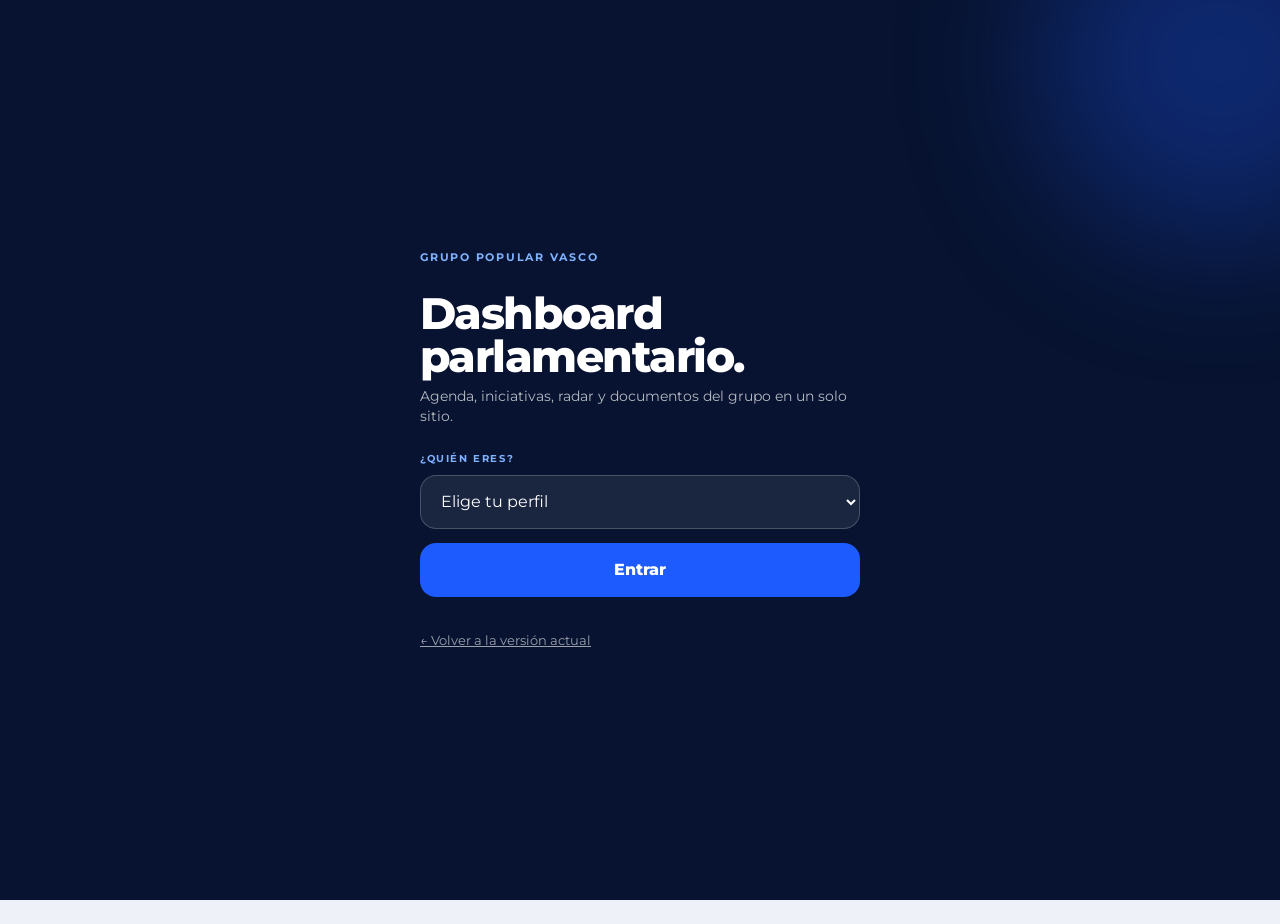
==== nueva/index.html @ f3213248 "Versión de prueba con el diseño de NNGG en /nueva/ - Mismo sistema visual que NNGG Euskadi: azul noc" ====
﻿<!doctype html>
<html lang="es">
<head>
<meta charset="utf-8"><meta name="viewport" content="width=device-width,initial-scale=1,viewport-fit=cover"><meta name="theme-color" content="#071330"><meta name="apple-mobile-web-app-title" content="GPV"><meta name="application-name" content="GPV"><link rel="manifest" href="../manifest.webmanifest?v=1"><meta name="mobile-web-app-capable" content="yes"><meta name="apple-mobile-web-app-capable" content="yes"><meta name="apple-mobile-web-app-status-bar-style" content="default"><title>GPV</title><link rel="apple-touch-icon" href="../gpv-icon.png?v=7"><link rel="apple-touch-icon" sizes="180x180" href="../gpv-icon.png?v=7"><link rel="icon" type="image/png" sizes="180x180" href="../gpv-icon.png?v=7">
<link rel="preconnect" href="https://fonts.googleapis.com"><link rel="preconnect" href="https://fonts.gstatic.com" crossorigin><link href="https://fonts.googleapis.com/css2?family=Montserrat:wght@400;500;600;700;800;900&display=swap" rel="stylesheet">
<style>
/* ==== GPV · sistema visual (inspirado en NNGG Euskadi) ====
 * Zonas de identidad en azul noche + blanco + azul eléctrico;
 * zonas de información en gris azulado claro con tarjetas blancas. */
:root{
 --night:#071330;--night-2:#0e2049;--night-3:#1a2f63;--brand:#1e4b8f;
 --electric:#1e5bff;--electric-600:#1447d6;--electric-50:#ebf1ff;--sky:#7fb2ff;
 --mist:#eef2f8;--line:#dbe3ef;--line-strong:#c3cfe1;--slate:#586a8a;--ink:#0b1a3a;
 --success:#0f7a55;--success-50:#e7f6ef;--warning:#a35a00;--warning-50:#fff4e2;--danger:#c22a3a;--danger-50:#fdecee;
 --radius-card:22px;--radius-btn:14px;--ease:cubic-bezier(.22,1,.36,1);
}
*{box-sizing:border-box}
html{-webkit-tap-highlight-color:transparent;text-size-adjust:100%}
body{margin:0;background:var(--mist);color:var(--ink);font-family:'Montserrat',ui-sans-serif,system-ui,-apple-system,'Segoe UI',sans-serif;font-size:14px;line-height:1.45;-webkit-font-smoothing:antialiased}
a{color:var(--electric)}
button{font-family:inherit}
:focus-visible{outline:3px solid var(--electric);outline-offset:2px;border-radius:8px}
.app{min-height:100vh;padding-bottom:calc(84px + env(safe-area-inset-bottom))}
.ico{flex:0 0 auto;display:inline-block;vertical-align:middle}
.press{transition:transform .14s var(--ease),background-color .16s,border-color .16s,color .16s}
.press:active{transform:scale(.97)}
.eyebrow{font-size:11px;font-weight:700;letter-spacing:.16em;text-transform:uppercase}
.display{font-weight:800;letter-spacing:-.035em;line-height:.98}
.wrap{max-width:1040px;margin:0 auto;padding:0 16px}
@keyframes rise{from{opacity:0;transform:translateY(10px)}to{opacity:1;transform:none}}
@keyframes sheet{from{transform:translateY(100%)}to{transform:none}}
@keyframes fade{from{opacity:0}to{opacity:1}}
@media (prefers-reduced-motion:reduce){*,*:before,*:after{animation-duration:1ms!important;transition-duration:1ms!important}}

/* Cabecera */
.ni-top{position:sticky;top:0;z-index:40;background:var(--night);color:#fff;padding-top:env(safe-area-inset-top)}
.ni-top .wrap{display:flex;align-items:center;gap:12px;height:56px}
.ni-word{display:flex;align-items:baseline;gap:8px;color:#fff;text-decoration:none;background:none;border:0;padding:0;cursor:pointer}
.ni-word b{font-size:20px;font-weight:900;letter-spacing:-.04em}
.ni-word span{white-space:nowrap;font-size:10px;font-weight:700;letter-spacing:.16em;text-transform:uppercase;color:rgba(255,255,255,.55)}
.ni-beta{font-size:9px;font-weight:800;letter-spacing:.14em;text-transform:uppercase;color:var(--sky);background:rgba(127,178,255,.15);border-radius:999px;padding:3px 8px}
.ni-avatar{margin-left:auto;display:flex;align-items:center;gap:8px;border:0;background:none;color:#fff;cursor:pointer;padding:0}
.ni-avatar small{white-space:nowrap;font-size:10px;font-weight:700;letter-spacing:.14em;text-transform:uppercase;color:rgba(255,255,255,.6)}
.ni-avatar i{font-style:normal;display:flex;align-items:center;justify-content:center;width:36px;height:36px;border-radius:50%;background:var(--electric);font-size:12px;font-weight:800}

/* Barra inferior */
.ni-nav{position:fixed;left:0;right:0;bottom:0;z-index:40;background:rgba(7,19,48,.96);backdrop-filter:blur(10px);-webkit-backdrop-filter:blur(10px);border-top:1px solid rgba(255,255,255,.1);padding-bottom:env(safe-area-inset-bottom)}
.ni-nav ul{list-style:none;margin:0 auto;padding:0 4px;max-width:560px;display:grid;grid-template-columns:repeat(5,1fr)}
.ni-nav button{width:100%;display:flex;flex-direction:column;align-items:center;gap:4px;padding:10px 0 8px;border:0;background:none;cursor:pointer;color:rgba(255,255,255,.55)}
.ni-nav .ni-navpill{display:flex;align-items:center;justify-content:center;width:56px;height:32px;border-radius:999px;transition:background-color .2s}
.ni-nav small{font-size:10px;font-weight:600;letter-spacing:.02em}
.ni-nav .active{color:#fff}
.ni-nav .active .ni-navpill{background:var(--electric)}
.ni-nav .active small{font-weight:800}
.ni-nav .dot{position:absolute;margin:-14px 0 0 22px;min-width:16px;height:16px;padding:0 4px;border-radius:999px;background:#ff5a6e;color:#fff;font-size:9px;font-weight:800;display:flex;align-items:center;justify-content:center}

/* Bandas de identidad */
.ni-hero{position:relative;overflow:hidden;background:var(--night);color:#fff}
.ni-hero:before{content:'';position:absolute;right:-110px;top:-110px;width:320px;height:320px;border-radius:50%;background:rgba(30,91,255,.28);filter:blur(60px);pointer-events:none}
.ni-hero .wrap{position:relative;padding-top:26px;padding-bottom:34px}
.ni-hero .eyebrow{color:var(--sky)}
.ni-hero h1{margin:14px 0 0;font-size:40px}
.ni-hero p.sub{margin:12px 0 0;max-width:560px;color:rgba(255,255,255,.72);font-size:15px}
.ni-next{display:flex;align-items:center;gap:14px;margin-top:24px;max-width:520px;padding:14px;border-radius:18px;border:1px solid rgba(255,255,255,.1);background:rgba(255,255,255,.06);color:#fff;text-align:left;width:100%;cursor:pointer}
.ni-next:hover{background:rgba(255,255,255,.1)}
.ni-next .tile{display:flex;align-items:center;justify-content:center;width:46px;height:46px;border-radius:14px;background:var(--electric);flex:0 0 auto}
.ni-next .txt{min-width:0;flex:1}
.ni-next .txt small{display:block;font-size:10px;font-weight:700;letter-spacing:.14em;text-transform:uppercase;color:var(--sky)}
.ni-next .txt b{display:block;margin-top:3px;font-size:15px;white-space:nowrap;overflow:hidden;text-overflow:ellipsis}
.ni-next .txt span{display:block;margin-top:2px;font-size:12px;color:rgba(255,255,255,.65);white-space:nowrap;overflow:hidden;text-overflow:ellipsis}
.ni-shortcuts{display:flex;gap:8px;overflow-x:auto;margin:26px -16px 0;padding:0 16px;scrollbar-width:none}
.ni-shortcuts::-webkit-scrollbar{display:none}
.ni-shortcuts button,.ni-shortcuts a{flex:0 0 auto;display:inline-flex;align-items:center;gap:7px;padding:10px 15px;border-radius:999px;border:1px solid rgba(255,255,255,.18);background:none;color:rgba(255,255,255,.88);font-size:13px;font-weight:600;text-decoration:none;cursor:pointer}
.ni-shortcuts .count{background:var(--electric);color:#fff;border-radius:999px;padding:1px 7px;font-size:11px;font-weight:800}
.ni-head{background:var(--night);color:#fff}
.ni-head .wrap{padding-top:22px;padding-bottom:28px}
.ni-head .eyebrow{color:var(--sky)}
.ni-head h1{margin:10px 0 0;font-size:36px}
.ni-head p{margin:10px 0 0;max-width:600px;color:rgba(255,255,255,.7);font-size:14px}

/* Secciones */
.ni-section{padding:28px 0 6px}
.ni-section.dark{background:var(--night);color:#fff;padding:32px 0 30px;margin-top:22px}
.ni-sechead{display:flex;align-items:flex-end;justify-content:space-between;gap:12px;margin-bottom:14px}
.ni-sechead .eyebrow{color:var(--electric)}
.ni-section.dark .ni-sechead .eyebrow{color:var(--sky)}
.ni-sechead h2{margin:6px 0 0;font-size:24px;font-weight:800;letter-spacing:-.025em;line-height:1.05}
.ni-link{display:inline-flex;align-items:center;gap:6px;border:0;background:none;padding:0;color:var(--electric);font-size:13px;font-weight:700;cursor:pointer;text-decoration:none;white-space:nowrap}
.ni-section.dark .ni-link{color:var(--sky)}
.ni-grid{display:grid;gap:12px}
@media (min-width:760px){.ni-grid.two{grid-template-columns:1fr 1fr}.ni-hero h1{font-size:56px}.ni-head h1{font-size:46px}}

/* Tarjetas */
.ni-card{background:#fff;border:1px solid var(--line);border-radius:var(--radius-card);padding:18px;animation:rise .42s var(--ease) both}
.ni-event{display:flex;gap:14px}
.ni-event.past{opacity:.7}
.ni-event-body{min-width:0;flex:1}
.ni-event h3,.ni-init h3{margin:8px 0 0;font-size:16px;font-weight:700;line-height:1.3;letter-spacing:-.01em;color:var(--night)}
.ni-event-detail{margin:5px 0 0;color:var(--slate);font-size:13px;line-height:1.4;display:-webkit-box;-webkit-line-clamp:3;-webkit-box-orient:vertical;overflow:hidden}
.ni-meta{display:flex;flex-wrap:wrap;gap:4px 14px;margin-top:8px;color:var(--slate);font-size:12.5px;font-weight:500}
.ni-meta span{display:inline-flex;align-items:center;gap:5px;min-width:0}
.ni-actions{display:flex;flex-wrap:wrap;gap:6px 14px;margin-top:10px;align-items:center}
.ni-actions a,.ni-actions .linkbtn,.ni-actions .cal-btn{display:inline-flex!important;align-items:center;gap:5px;padding:0!important;border:0;background:none;color:var(--electric);font-size:12.5px!important;font-weight:700;text-decoration:none;cursor:pointer}
.ni-date{flex:0 0 auto;width:56px;border-radius:16px;background:var(--night);color:#fff;display:flex;flex-direction:column;align-items:center;justify-content:center;padding:8px 0 9px;align-self:flex-start}
.ni-date.electric{background:var(--electric)}
.ni-date.danger{background:var(--danger)}
.ni-date-m{font-size:10px;font-weight:800;letter-spacing:.14em;text-transform:uppercase;color:var(--sky)}
.ni-date.electric .ni-date-m,.ni-date.danger .ni-date-m{color:rgba(255,255,255,.8)}
.ni-date-d{font-size:24px;font-weight:800;line-height:1.05;letter-spacing:-.03em}
.ni-date-w{font-size:10px;font-weight:600;color:rgba(255,255,255,.65);text-transform:capitalize}
.ni-tags{display:flex;flex-wrap:wrap;gap:6px}
.ni-tag{display:inline-flex;align-items:center;gap:5px;border-radius:999px;padding:4px 10px;font-size:10px;font-weight:700;letter-spacing:.12em;text-transform:uppercase;background:var(--mist);color:var(--slate)}
.ni-tag.electric,.ni-tag.agenda-tag-grupo{background:var(--electric-50);color:var(--electric)}
.ni-tag.success,.ni-tag.agenda-tag-mesa{background:var(--success-50);color:var(--success)}
.ni-tag.warning,.ni-tag.agenda-tag-comision{background:var(--warning-50);color:var(--warning)}
.ni-tag.danger,.ni-tag.agenda-tag-pleno{background:var(--danger-50);color:var(--danger)}
.ni-tag.night{background:var(--night);color:#fff}
.ni-empty{border:1px dashed var(--line-strong);border-radius:var(--radius-card);padding:26px 20px;text-align:center;color:var(--slate);background:rgba(255,255,255,.5)}
.ni-empty b{display:block;color:var(--night);font-size:15px;margin-bottom:4px}
.ni-daylabel{margin:22px 0 10px;font-size:11px;font-weight:700;letter-spacing:.16em;text-transform:uppercase;color:var(--slate)}
.ni-daylabel.today{color:var(--electric)}

/* Filtros */
.ni-filters{display:grid;gap:12px;margin:18px 0 6px}
.ni-chips{display:flex;gap:8px;overflow-x:auto;margin:0 -16px;padding:0 16px 2px;scrollbar-width:none}
.ni-chips::-webkit-scrollbar{display:none}
.ni-chip{flex:0 0 auto;border:1px solid var(--line-strong);background:#fff;color:var(--slate);border-radius:999px;padding:9px 15px;font-size:11px;font-weight:700;letter-spacing:.1em;text-transform:uppercase;cursor:pointer;white-space:nowrap}
.ni-chip:hover{border-color:rgba(7,19,48,.4);color:var(--night)}
.ni-chip.active{background:var(--night);border-color:var(--night);color:#fff}
.ni-chip .n{margin-left:6px;opacity:.6}
.ni-filter-label{font-size:10px;font-weight:700;letter-spacing:.16em;text-transform:uppercase;color:var(--slate);margin-bottom:-4px}
.ni-seg{display:inline-flex;align-self:flex-start;border:1px solid var(--line-strong);background:#fff;border-radius:999px;padding:4px}
.ni-seg button{display:inline-flex;align-items:center;gap:6px;border:0;background:none;border-radius:999px;padding:8px 14px;font-size:12px;font-weight:700;color:var(--slate);cursor:pointer}
.ni-seg button.active{background:var(--electric);color:#fff}
.ni-row{display:flex;flex-wrap:wrap;gap:10px;align-items:center}
.ni-select{appearance:none;-webkit-appearance:none;border:1px solid var(--line-strong);background:#fff url("data:image/svg+xml,%3Csvg xmlns='http://www.w3.org/2000/svg' width='12' height='12' viewBox='0 0 24 24' fill='none' stroke='%23586a8a' stroke-width='2.5'%3E%3Cpath d='m6 9 6 6 6-6'/%3E%3C/svg%3E") no-repeat right 14px center;border-radius:999px;padding:9px 36px 9px 15px;font:inherit;font-size:12.5px;font-weight:700;color:var(--night)}
.ni-search{position:relative}
.ni-search .ico{position:absolute;left:16px;top:50%;transform:translateY(-50%);color:var(--slate);pointer-events:none}
.ni-search input,.search-box input{-webkit-appearance:none;appearance:none;width:100%;height:54px;border:1px solid var(--line-strong);border-radius:18px;background:#fff;padding:0 16px 0 46px;font:inherit;font-size:15px;font-weight:500;color:var(--night)}
.ni-search input:focus,.search-box input:focus{outline:none;border-color:var(--electric);box-shadow:0 0 0 4px rgba(30,91,255,.15)}
.ni-count{font-size:12px;font-weight:600;color:var(--slate);margin:16px 0 10px}
.ni-count b{color:var(--night)}
.ni-btn{display:inline-flex;align-items:center;justify-content:center;gap:8px;border:0;border-radius:var(--radius-btn);background:var(--electric);color:#fff;padding:12px 18px;font-size:13px;font-weight:700;cursor:pointer;text-decoration:none}
.ni-btn:hover{background:var(--electric-600)}
.ni-btn.ghost{background:#fff;color:var(--night);border:1px solid var(--line-strong)}

/* Calendario mensual */
.ni-month{background:#fff;border:1px solid var(--line);border-radius:var(--radius-card);padding:14px}
.ni-month-head{display:flex;align-items:center;justify-content:space-between;margin-bottom:10px}
.ni-month-head b{font-size:16px;font-weight:800;text-transform:capitalize;color:var(--night)}
.ni-month-head button{width:38px;height:38px;border-radius:50%;border:1px solid var(--line-strong);background:#fff;color:var(--night);display:flex;align-items:center;justify-content:center;cursor:pointer}
.ni-mgrid{display:grid;grid-template-columns:repeat(7,1fr);gap:4px;text-align:center}
.ni-mgrid .wd{font-size:10px;font-weight:700;letter-spacing:.1em;color:var(--slate);padding:4px 0}
.ni-mgrid button{position:relative;aspect-ratio:1/1;border:0;border-radius:12px;background:none;font-size:13px;font-weight:600;color:var(--night);cursor:pointer}
.ni-mgrid button.out{color:#b6c1d3}
.ni-mgrid button.today{color:var(--electric);font-weight:800;box-shadow:inset 0 0 0 2px var(--electric-50)}
.ni-mgrid button.sel{background:var(--night);color:#fff}
.ni-mgrid button .dots{position:absolute;left:0;right:0;bottom:5px;display:flex;justify-content:center;gap:2px}
.ni-mgrid button .dots i{width:5px;height:5px;border-radius:50%;background:var(--electric)}
.ni-mgrid button.sel .dots i{background:var(--sky)}

/* Estadísticas */
.ni-stats{display:grid;grid-template-columns:repeat(3,1fr);gap:10px}
.ni-stat{border:1px solid var(--line);background:#fff;border-radius:18px;padding:14px 12px;text-align:left;cursor:pointer}
.ni-stat b{display:block;font-size:28px;font-weight:800;letter-spacing:-.03em;color:var(--night);line-height:1}
.ni-stat span{display:block;margin-top:6px;font-size:10px;font-weight:700;letter-spacing:.12em;text-transform:uppercase;color:var(--slate)}
.ni-stat.warn b{color:var(--warning)}.ni-stat.ok b{color:var(--success)}

/* Más */
.ni-hub{display:grid;gap:10px}
.ni-hubitem{display:flex;align-items:center;gap:14px;width:100%;text-align:left;border:1px solid var(--line);background:#fff;border-radius:18px;padding:15px 16px;color:var(--night);cursor:pointer;text-decoration:none;font:inherit}
.ni-hubitem .tile{display:flex;align-items:center;justify-content:center;width:44px;height:44px;border-radius:14px;background:var(--electric-50);color:var(--electric);flex:0 0 auto}
.ni-hubitem .txt{flex:1;min-width:0}
.ni-hubitem b{display:block;font-size:15px}
.ni-hubitem small{display:block;color:var(--slate);font-size:12.5px;margin-top:2px}
.ni-hubitem .ico.chev{color:var(--line-strong)}
.ni-hubitem.danger .tile{background:var(--danger-50);color:var(--danger)}

/* Páginas heredadas (Radar, Panel, Buzón, Tareas…): mismo lenguaje visual */
.ni-legacy{padding:18px 0 10px}
.pageintro{padding:4px 2px 14px}
.pageintro h2{margin:0;font-size:30px;font-weight:800;letter-spacing:-.03em;line-height:1.05;color:var(--night)}
.pageintro p{margin:8px 0 0;color:var(--slate)}
.card,.alert{background:#fff;border:1px solid var(--line);border-radius:var(--radius-card);margin:0 0 14px;overflow:hidden}
.cardtitle{display:flex;align-items:baseline;justify-content:space-between;gap:10px;padding:16px 18px 6px}
.cardtitle h3{margin:0;font-size:11px;font-weight:700;letter-spacing:.16em;color:var(--electric)}
.cardtitle span{font-size:12px;color:var(--slate);font-weight:600}
.alert{padding:14px 18px;border-color:#f4c6cc;background:var(--danger-50)}
.alert h3{margin:0 0 6px;font-size:11px;letter-spacing:.16em;color:var(--danger)}
.alert p{margin:4px 0}
.row{display:grid;grid-template-columns:70px 1fr;gap:12px;padding:12px 18px;border-top:1px solid var(--line)}
.row .date{font-weight:800;color:var(--night);white-space:pre-line;font-size:12px}
.row small{display:block;color:var(--slate)}
.empty{padding:16px 18px;color:var(--slate)}
.meta{color:var(--slate);font-size:12.5px}
.extlinks{padding:12px 18px;border-top:1px solid var(--line);display:flex;flex-wrap:wrap;gap:12px}
.extlinks a,.linkbtn{border:0;background:none;color:var(--electric);font:inherit;font-weight:700;font-size:13px;cursor:pointer;text-decoration:none;padding:0}
.pills{display:flex;gap:8px;overflow-x:auto;padding:8px 18px 12px;scrollbar-width:none}
.pills::-webkit-scrollbar{display:none}
.pill{flex:0 0 auto;border:1px solid var(--line-strong);background:#fff;color:var(--slate);border-radius:999px;padding:8px 13px;font-size:10.5px;font-weight:700;letter-spacing:.1em;text-transform:uppercase;cursor:pointer;white-space:nowrap}
.pill.active{background:var(--night);border-color:var(--night);color:#fff}
.radarbody{padding:16px 18px;border-top:1px solid var(--line)}
.radarbody:first-of-type{border-top:0}
.radardate{display:inline-block;font-size:10px;font-weight:700;letter-spacing:.14em;text-transform:uppercase;color:var(--electric)}
.radarbody h4{margin:6px 0;font-size:15px;line-height:1.3;color:var(--night)}
.radarbody p{margin:6px 0;color:var(--slate);font-size:13px;line-height:1.45}
.radar-actions{display:flex;flex-wrap:wrap;gap:8px;margin-top:10px}
.radar-actions button{border:1px solid var(--line-strong);background:#fff;color:var(--night);border-radius:999px;padding:8px 13px;font-size:12px;font-weight:700;cursor:pointer}
.radar-actions .quick-add-task{background:var(--electric);border-color:var(--electric);color:#fff}
.radar-actions .quick-add-task.added,.radar-actions button:disabled{background:var(--mist);border-color:var(--line);color:var(--slate)}
.radar-area-tags{display:flex;flex-wrap:wrap;gap:6px;margin-top:6px}
.area-badge{display:inline-flex;border-radius:999px;padding:3px 9px;font-size:10px;font-weight:700;background:var(--electric-50);color:var(--electric)}
.initiative{padding:16px 18px;border-top:1px solid var(--line)}
.initiative-top{display:flex;justify-content:space-between;gap:12px;align-items:flex-start}
.initiative h4{margin:0;font-size:15px;line-height:1.35;color:var(--night)}
.initiative-meta{display:flex;flex-wrap:wrap;gap:4px 14px;margin-top:8px;color:var(--slate);font-size:12.5px}
.initiative-note{margin-top:8px;padding:10px 12px;border-radius:12px;background:var(--electric-50);color:var(--night);font-size:13px}
.initiative-link{display:inline-block;margin-top:8px;color:var(--electric);font-weight:700;font-size:13px;text-decoration:none}
.status,.answered{flex:0 0 auto;border-radius:999px;padding:4px 10px;font-size:10px;font-weight:700;letter-spacing:.1em;text-transform:uppercase;background:var(--warning-50);color:var(--warning);white-space:nowrap}
.status.red{background:var(--danger-50);color:var(--danger)}
.answered{background:var(--success-50);color:var(--success)}
.admin-filter{display:flex;align-items:center;gap:10px;padding:10px 18px}
.admin-filter b{font-size:10px;letter-spacing:.14em;text-transform:uppercase;color:var(--slate)}
.person-filter{border:1px solid var(--line-strong);background:#fff;border-radius:999px;padding:8px 12px;font:inherit;font-size:12.5px;font-weight:600}
.hubgrid{display:grid;gap:10px;margin-bottom:14px}
.hubcard{display:grid;grid-template-columns:44px minmax(0,1fr) 20px;gap:12px;align-items:center;background:#fff;border:1px solid var(--line);border-radius:18px;padding:14px 16px;text-decoration:none;color:var(--night);font:inherit;text-align:left;width:100%;cursor:pointer}
.hubicon{display:flex;align-items:center;justify-content:center;width:44px;height:44px;border-radius:14px;background:var(--electric-50);color:var(--electric);font-size:18px}
.hubtext b{display:block;font-size:15px}.hubtext span{display:block;color:var(--slate);font-size:12.5px;margin-top:2px}
.hubarrow{color:var(--line-strong);font-size:22px}
.newdocs{background:#fff;border:1px solid var(--line);border-radius:var(--radius-card);margin:0 0 14px;overflow:hidden}
.newdocs summary{display:flex;align-items:center;gap:10px;padding:16px 18px;color:var(--electric);font-size:11px;font-weight:700;letter-spacing:.16em;cursor:pointer;list-style:none}
.newdocs summary::-webkit-details-marker{display:none}
.newdocs-count{background:var(--electric-50);border-radius:999px;padding:2px 8px}
.newdocs-list{padding:0 18px 8px}
.newdoc-item{padding:12px 0;border-top:1px solid var(--line)}
.newdoc-item b{display:block;color:var(--night)}
.newdoc-item small{display:block;color:var(--slate);margin-top:3px}
.newdoc-item a{display:inline-block;margin-top:6px;font-weight:700;text-decoration:none;font-size:13px}
.newdoc-empty{padding:12px 0;color:var(--slate)}
.repo-search{background:#fff;border:1px solid var(--line);border-radius:var(--radius-card);padding:16px 18px 8px;margin:0 0 14px}
.repo-search h3{margin:0 0 10px;font-size:11px;letter-spacing:.16em;color:var(--electric)}
.search-box{position:relative;margin:0 0 10px}
.search-box:before{content:'';position:absolute;left:17px;top:50%;width:14px;height:14px;transform:translateY(-60%);border:2px solid var(--slate);border-radius:50%;pointer-events:none}
.search-box:after{content:'';position:absolute;left:30px;top:31px;width:7px;height:2px;background:var(--slate);transform:rotate(45deg);pointer-events:none}
.soon{padding:30px 20px;text-align:center;color:var(--slate)}
.badge{display:inline-block;background:var(--electric);color:#fff;border-radius:999px;padding:1px 7px;font-size:10px;font-weight:800}

/* Tareas */
.quicktask{padding:8px 18px 12px}
.quicktask .qrow{display:flex;gap:8px}
.quicktask input,.quicktask select{flex:1;min-width:0;border:1px solid var(--line-strong);border-radius:14px;padding:12px 14px;font:inherit;font-size:14px}
.quicktask button,#newTask{border:0;border-radius:14px;background:var(--electric);color:#fff;padding:12px 16px;font-weight:700;cursor:pointer}
.taskhead{display:flex;justify-content:space-between;align-items:flex-start;gap:12px;margin-bottom:12px}
.taskhead h2{margin:0;font-size:30px;font-weight:800;letter-spacing:-.03em}
.task-page-back{display:none}
.group-title{margin:20px 2px 10px;font-size:11px;font-weight:700;letter-spacing:.16em;color:var(--slate)}
.taskbox{display:grid;gap:10px}
.task{display:grid;grid-template-columns:24px minmax(0,1fr) auto;gap:12px;align-items:start;background:#fff;border:1px solid var(--line);border-left:4px solid var(--line-strong);border-radius:18px;padding:14px;margin:0 18px 10px}
.taskbox .task{margin:0}
.task-priority-urgente{border-left-color:var(--danger)}.task-priority-pronto{border-left-color:#e0a21b}.task-priority-cuando{border-left-color:var(--slate)}
.check{width:22px;height:22px;border-radius:50%;border:2px solid var(--line-strong);background:#fff;cursor:pointer;padding:0;position:relative}
.check.done{background:var(--success);border-color:var(--success)}
.check.done:after{content:'';position:absolute;left:6px;top:2px;width:5px;height:10px;border:solid #fff;border-width:0 2px 2px 0;transform:rotate(45deg)}
.task-copy b{display:block;font-size:14px;font-weight:700;color:var(--night);line-height:1.35;overflow-wrap:anywhere}
.task-meta{display:flex;flex-wrap:wrap;gap:6px 10px;margin-top:6px;color:var(--slate);font-size:12px}
.task-meta small{font-size:12px}
.task-meta small.task-due-overdue{color:var(--danger);font-weight:800}.task-meta small.task-due-today{color:var(--electric);font-weight:800}
.task-label-below{background:var(--electric-50);color:var(--electric);border-radius:999px;padding:2px 9px;font-weight:700;font-size:11px}
.task-edit-btn{border:0;background:none;color:var(--electric);font-weight:700;font-size:12px;cursor:pointer;padding:2px}
.completed-tasks{margin-top:18px;background:#fff;border:1px solid var(--line);border-radius:18px;overflow:hidden}
.completed-tasks summary{padding:14px 16px;font-size:11px;font-weight:700;letter-spacing:.16em;color:var(--slate);cursor:pointer}
.completed-tasks .taskbox{padding:0 12px 12px}

/* Banco de datos */
.bd-toolbar{display:grid;gap:10px;margin:0 0 14px}
.bd-search{width:100%;height:54px;border:1px solid var(--line-strong);border-radius:18px;padding:0 16px;font:inherit;font-size:15px}
.bd-section{margin:0 0 22px}
.bd-sectitle{display:flex;align-items:center;gap:8px;margin:0 2px 10px}
.bd-sectitle h3{margin:0;font-size:11px;font-weight:700;letter-spacing:.16em;text-transform:uppercase;color:var(--slate)}
.bd-dot{width:8px;height:8px;border-radius:50%;background:var(--electric)}
.bd-grid{display:grid;gap:10px}
@media (min-width:760px){.bd-grid{grid-template-columns:1fr 1fr}}

/* Modales, avisos y acceso */
.modal{position:fixed;inset:0;z-index:60;background:rgba(7,19,48,.55);display:flex;align-items:flex-end;justify-content:center;animation:fade .24s ease-out both}
.sheet{width:min(560px,100%);max-height:92vh;overflow:auto;background:#fff;border-radius:26px 26px 0 0;padding:22px 20px calc(22px + env(safe-area-inset-bottom));animation:sheet .32s var(--ease) both}
.sheet h2{margin:0 0 12px;font-size:22px;font-weight:800;letter-spacing:-.02em;color:var(--night)}
.sheet label{display:block;font-size:10px;font-weight:700;letter-spacing:.16em;text-transform:uppercase;color:var(--slate);margin:14px 0 4px}
.sheet input,.sheet select,.sheet textarea{width:100%;padding:13px 14px;font:inherit;font-size:16px;border:1px solid var(--line-strong);border-radius:14px;margin:4px 0;background:#fff;color:var(--night)}
.sheet .check-line{display:flex;align-items:center;gap:8px;font-size:13px;font-weight:600;color:var(--night);letter-spacing:0;text-transform:none;margin:14px 0 4px}
.sheet .check-line input{width:auto;margin:0}
.actions{display:flex;flex-wrap:wrap;gap:8px;margin-top:16px}
.actions button{border:1px solid var(--line-strong);background:#fff;color:var(--night);border-radius:14px;padding:12px 16px;font-weight:700;font-size:14px;cursor:pointer}
.actions .primary{background:var(--electric);border-color:var(--electric);color:#fff}
.sheet .danger{margin-left:auto;color:var(--danger);border-color:#f2c1c7}
.toast{position:fixed;left:50%;bottom:calc(92px + env(safe-area-inset-bottom));transform:translateX(-50%);z-index:70;max-width:calc(100vw - 28px);background:var(--night);color:#fff;border-radius:14px;padding:12px 14px;display:flex;align-items:center;gap:12px;font-size:13px;font-weight:600;box-shadow:0 12px 30px rgba(7,19,48,.3)}
.toast button{border:0;background:none;color:var(--sky);font:inherit;font-weight:800;cursor:pointer}
.toast.success:before{content:'✓';display:inline-grid;place-items:center;width:20px;height:20px;border-radius:50%;background:var(--success)}
.toast.warn:before{content:'!';display:inline-grid;place-items:center;width:20px;height:20px;border-radius:50%;background:#ffd36b;color:var(--night)}
.toast.info:before{content:'…';display:inline-grid;place-items:center;width:20px;height:20px;border-radius:50%;background:rgba(255,255,255,.15)}
.sync-banner{display:flex;flex-wrap:wrap;align-items:center;gap:6px 10px;margin:14px 16px 0;padding:11px 14px;border-radius:14px;background:var(--warning-50);border:1px solid #f3d9a8;color:#6b3d00;font-size:12.5px}
.sync-banner.loading{background:var(--electric-50);border-color:#c9d8ff;color:var(--brand)}
.sync-banner button{border:0;background:none;color:var(--electric);font:inherit;font-weight:800;text-decoration:underline;cursor:pointer;padding:0}
.app-notification{position:fixed;z-index:80;top:max(12px,env(safe-area-inset-top));left:50%;transform:translateX(-50%);width:min(560px,calc(100vw - 24px));display:grid;grid-template-columns:40px minmax(0,1fr) 24px;gap:12px;align-items:center;padding:14px;border-radius:18px;background:var(--night);color:#fff;box-shadow:0 16px 40px rgba(7,19,48,.35);cursor:pointer}
.app-notification-close{border:0;background:none;color:rgba(255,255,255,.6);font-size:18px;cursor:pointer}
.loading{min-height:100vh;display:flex;align-items:center;justify-content:center;background:var(--night);color:rgba(255,255,255,.7);font-weight:600}
.ni-login{min-height:100vh;background:var(--night);color:#fff;display:flex;flex-direction:column;justify-content:center;padding:32px 22px;position:relative;overflow:hidden}
.ni-login:before{content:'';position:absolute;right:-120px;top:-120px;width:360px;height:360px;border-radius:50%;background:rgba(30,91,255,.3);filter:blur(70px)}
.ni-login .inner{position:relative;width:min(440px,100%);margin:0 auto}
.ni-login h1{margin:14px 0 8px;font-size:44px}
.ni-login p{margin:0 0 26px;color:rgba(255,255,255,.7)}
.ni-login label{display:block;font-size:10px;font-weight:700;letter-spacing:.16em;text-transform:uppercase;color:var(--sky);margin-bottom:8px}
.ni-login select{width:100%;height:54px;border-radius:16px;border:1px solid rgba(255,255,255,.2);background:rgba(255,255,255,.08);color:#fff;padding:0 16px;font:inherit;font-size:16px}
.ni-login select option{color:var(--night)}
.ni-login button{margin-top:14px;width:100%;height:54px;border:0;border-radius:16px;background:var(--electric);color:#fff;font:inherit;font-size:16px;font-weight:800;cursor:pointer}
.ni-login .error{margin-top:12px;color:#ffb3bd;font-weight:600}
.ni-login .back{display:inline-block;margin-top:22px;color:rgba(255,255,255,.6);font-size:13px}

@media (max-width:520px){.ni-word span,.ni-avatar small{display:none}}
/* Navegación de escritorio en la cabecera (como NNGG) */
.ni-topnav{display:none}
@media (min-width:860px){
 .ni-top .wrap{height:64px;gap:20px}
 .ni-topnav{display:block;margin-left:auto}
 .ni-topnav ul{list-style:none;margin:0;padding:0;display:flex;align-items:center;gap:4px}
 .ni-topnav button{position:relative;display:flex;align-items:center;gap:8px;border:0;background:none;border-radius:999px;padding:9px 16px;color:rgba(255,255,255,.65);font-size:14px;font-weight:500;cursor:pointer}
 .ni-topnav button:hover{color:#fff}
 .ni-topnav button.active{background:rgba(255,255,255,.1);color:#fff;font-weight:700}
 .ni-topnav button.active .ico{color:var(--sky)}
 .ni-topnav button.active:after{content:'';position:absolute;left:16px;right:16px;bottom:-13px;height:3px;border-radius:999px;background:var(--electric)}
 .ni-avatar{margin-left:8px}
 .ni-nav{display:none}
 .app{padding-bottom:24px}
 .toast{bottom:24px}
}

</style>
</head><body><div id="app" class="app"></div>
<script>
(function(){
const SUPABASE_URL='https://baouzhstdacwrijufkgf.supabase.co';
const SUPABASE_KEY='sb_publishable_0IxQU9UXOH5GStO4Hp-z-A_ndghtF9w';
const AGENDA_ARTIFACT='https://claude.ai/code/artifact/820fe5f4-3875-4b39-8ff4-46510afe602e';
const SOLICITUDES_ARTIFACT='https://claude.ai/code/artifact/b1a0d2a2-ab09-493e-a9d9-06e75bd71fc4';
const AGENDA_CSV_URL='https://docs.google.com/spreadsheets/d/1xUZ1Q7XDGQCw406Woy1imLppYszBJ9cEjk0__fmP3wU/export?format=csv&gid=2109091836';
const PLAZOS_CSV_URL='https://docs.google.com/spreadsheets/d/1xUZ1Q7XDGQCw406Woy1imLppYszBJ9cEjk0__fmP3wU/export?format=csv&gid=678968056';
const AGENDA_GVIZ_URL='https://docs.google.com/spreadsheets/d/1xUZ1Q7XDGQCw406Woy1imLppYszBJ9cEjk0__fmP3wU/gviz/tq?gid=2109091836';
const INICIATIVAS_CSV_URL='https://docs.google.com/spreadsheets/d/1xUZ1Q7XDGQCw406Woy1imLppYszBJ9cEjk0__fmP3wU/export?format=csv&gid=2017735442';
const ASIGNADAS_CSV_URL='https://docs.google.com/spreadsheets/d/1xUZ1Q7XDGQCw406Woy1imLppYszBJ9cEjk0__fmP3wU/export?format=csv&gid=1135153606';
const ASIGNADAS_GVIZ_URL='https://docs.google.com/spreadsheets/d/1xUZ1Q7XDGQCw406Woy1imLppYszBJ9cEjk0__fmP3wU/gviz/tq?gid=1135153606';
const RADAR_CSV_URL='https://docs.google.com/spreadsheets/d/1xUZ1Q7XDGQCw406Woy1imLppYszBJ9cEjk0__fmP3wU/export?format=csv&gid=1468202609';
const BOPV_CSV_URL='https://docs.google.com/spreadsheets/d/1tmsuoYBO1fTLp7oQ-m5COxuKg9qVlX24JURRllospNE/export?format=csv&gid=2120975928';
const BANCO_DATOS_CSV_URL='https://docs.google.com/spreadsheets/d/1lm2ujBzBe0GSAjKLlmFB-48PATZ5QnYTVLp69Jldxwo/export?format=csv&gid=0';
const ACCESOS_CSV_URL='https://docs.google.com/spreadsheets/d/1xUZ1Q7XDGQCw406Woy1imLppYszBJ9cEjk0__fmP3wU/export?format=csv&gid=1724874454';
const PENDIENTES_CSV_URL='https://docs.google.com/spreadsheets/d/1xUZ1Q7XDGQCw406Woy1imLppYszBJ9cEjk0__fmP3wU/export?format=csv&gid=535883475';
const NUEVOS_DOCUMENTOS_CSV_URL='https://docs.google.com/spreadsheets/d/1xUZ1Q7XDGQCw406Woy1imLppYszBJ9cEjk0__fmP3wU/export?format=csv&gid=2018911896';
const DOCUMENTOS_PERSONALES_CSV_URL='https://docs.google.com/spreadsheets/d/1xUZ1Q7XDGQCw406Woy1imLppYszBJ9cEjk0__fmP3wU/export?format=csv&gid=1621984580';
const SANTI_COSAS_CSV_URL='https://docs.google.com/spreadsheets/d/1xUZ1Q7XDGQCw406Woy1imLppYszBJ9cEjk0__fmP3wU/export?format=csv&gid=1813004350';
const ALBA_COSAS_CSV_URL='https://docs.google.com/spreadsheets/d/1xUZ1Q7XDGQCw406Woy1imLppYszBJ9cEjk0__fmP3wU/export?format=csv&gid=1974715431';
const PEOPLE={
 'lopez.s@legebiltzarra.eus':{name:'Santi López',areas:['Cultura','Movilidad Sostenible','Justicia y Derechos Humanos']},
 'domaica.a@legebiltzarra.eus':{name:'Ainhoa Domaica',areas:['Gobernanza, Administración Digital y Autogobierno','Seguridad','Turismo, Comercio y Consumo']},
 'morales.a@legebiltzarra.eus':{name:'Ana Morales',areas:['Grupo EITB','Vivienda y Agenda Urbana','Alimentación, Desarrollo Rural, Agricultura y Pesca']},
 'gotxi.a@legebiltzarra.eus':{name:'Álvaro Gotxi',areas:['Economía, Trabajo y Empleo','Hacienda y Finanzas','Industria, Transición Energética y Sostenibilidad']},
 'larrea.m@legebiltzarra.eus':{name:'Muriel Larrea',areas:['Deporte','Educación','Ciencia, Universidades e Innovación']},
 'garrido.l@legebiltzarra.eus':{name:'Laura Garrido',areas:['Lehendakaritza','Política Lingüística','Salud','Bienestar, Juventud y Reto Demográfico']}
};
const ALL_AREAS=[...new Set(Object.values(PEOPLE).flatMap(p=>p.areas))];
// Las asignaciones explícitas de comisión prevalecen sobre las coincidencias por área/palabras clave.
const COMMISSION_RESPONSIBLE=[
 {match:'comision de cultura, euskera y deporte',person:'Santi López'},
 {match:'cultura, euskera y deporte',person:'Santi López'}
];
function explicitAgendaResponsible(x){if(String(x.parlamentario||'').trim())return String(x.parlamentario).trim();const all=normPerson((x.organ_activity||'')+' '+(x.detail||''));const hit=COMMISSION_RESPONSIBLE.find(r=>all.includes(normPerson(r.match)));return hit?.person||''}


const AREA_KEYWORDS={
 'Cultura':['cultura','patrimonio','museo','arte'], 'Movilidad Sostenible':['movilidad','transporte','ferrocarr','tren','aeropuerto','carretera','metro'], 'Justicia y Derechos Humanos':['justicia','derechos humanos','prision','penitenci','zaballa'],
 'Gobernanza, Administración Digital y Autogobierno':['gobernanza','administracion digital','autogobierno','funcion publica'], 'Seguridad':['seguridad','ertzaintza','policia','delincuencia','siniestralidad','trafico'], 'Turismo, Comercio y Consumo':['turismo','comercio','consumo'],
 'Grupo EITB':['eitb','euskal irrati','television'], 'Vivienda y Agenda Urbana':['vivienda','vpo','alquiler','agenda urbana'], 'Alimentación, Desarrollo Rural, Agricultura y Pesca':['alimentacion','agricultura','pesca','desarrollo rural','ganader'],
 'Economía, Trabajo y Empleo':['economia','empleo','trabajo','paro','laboral'], 'Hacienda y Finanzas':['hacienda','finanzas','deficit','presupuesto','fiscal'], 'Industria, Transición Energética y Sostenibilidad':['industria','energia','energet','electrica','eolico','sostenibilidad'],
 'Deporte':['deporte','deportivo'], 'Educación':['educacion','escuela','ope','maestro','euskera','alumno'], 'Ciencia, Universidades e Innovación':['ciencia','universidad','innovacion','investigacion'],
 'Lehendakaritza':['lehendakaritza','lehendakari','pradales'], 'Política Lingüística':['politica linguistica','euskera','euskara'], 'Salud':['salud','osasun','hospital','sanidad'], 'Bienestar, Juventud y Reto Demográfico':['bienestar','juventud','reto demografico','demografi','natalidad']
};
let session=null,profile=null,agendaItems=[],plazoItems=[],initiativeItems=[],assignedItems=[],radarItems=[],bopvItems=[],accessItems=[],pendingItems=[],newDocsItems=[],personalDocsItems=[],santiCosasItems=[],albaCosasItems=[],bancoDatosItems=[],bancoDatosLoaded=false,bancoDatosLoading=false,bancoDatosDep='Todos',bancoDatosSearch='',tab='Inicio',agendaFilters=new Set(['Plenos y Comisiones','Grupo','Mesa y Junta','Otros']),homeTaskFilter='Urgente',initiativeFilter='Todas',initiativeTypeFilter='Todos',homeInitiativeFilter='Todas',adminParlamentarioFilter='Todos',radarParlamentarioFilter='Todos',groupParlamentarioFilter='Todos';
let toastTimer=null,pendingUndo=null,startupNotificationsChecked=false,appNotificationTimer=null;
const app=document.getElementById('app');
const BUZON_PASSWORD='1234';
const TASKS_API_URL='https://script.google.com/macros/s/AKfycbyrWHyc-PwWrccvjufnv7MLnrUom6tTvcJXDtiDXt1Ee9a698ju5vkJi2K0Sy4AUFNs/exec';
let tasks=[],tasksLoadedFor='';
let remoteDismissed=new Set(),remoteStateLoadedFor='',remoteRefreshBusy=false;
let buzonUnlocked=false,bdSearchTimer=null,liveSearchTimer=null,initiativeSearch='',repoSearch='',repoItems=[],repoLoaded=false,repoLoading=false,repoAvailable=true;


function showToast(message,undoFn=null,kind='success'){let t=document.getElementById('gpvToast');if(!t){t=document.createElement('div');t.id='gpvToast';document.body.appendChild(t)}if(toastTimer)clearTimeout(toastTimer);pendingUndo=undoFn;t.className='toast '+kind;t.innerHTML=`<span>${esc(message)}</span>${undoFn?'<button id="toastUndo">Deshacer</button>':''}`;if(undoFn){document.getElementById('toastUndo').onclick=()=>{const fn=pendingUndo;pendingUndo=null;t.remove();if(fn)fn()}}toastTimer=setTimeout(()=>{pendingUndo=null;t.remove()},2800)}
function notificationUserKey(){return normPerson(currentPersonName()).replace(/\s+/g,'-')||'usuario'}
function readNotificationIds(key){try{const value=JSON.parse(localStorage.getItem(key)||'null');return Array.isArray(value)?value:null}catch(e){return null}}
function responseNotificationKey(x){return [x.expediente||x.titulo||'',x.fechaRespuesta||'',x.respuestaEnlace||'',x.situacion||''].map(normPerson).join('|')}
function isAnsweredInitiative(x){return Boolean(x.respuestaEnlace)||/respond|contestad|respuesta recibida|finalizad|cerrad/i.test(x.situacion||'')}
function responseNotificationsEnabled(){const n=normPerson(currentPersonName());return profile?.role==='parlamentario'||n==='alba langarica'||n==='javier gomara'}
function receivesAllGroupResponses(){const n=normPerson(currentPersonName());return n==='alba langarica'||n==='javier gomara'}
function showAppNotification(title,message,target){
 const old=document.getElementById('gpvAppNotification');if(old)old.remove();if(appNotificationTimer)clearTimeout(appNotificationTimer);
 const box=document.createElement('div');box.id='gpvAppNotification';box.className='app-notification';box.setAttribute('role','status');box.innerHTML=`<div class="app-notification-icon">▤</div><div class="app-notification-copy"><b>${esc(title)}</b><span>${esc(message)}</span></div><button type="button" class="app-notification-close" aria-label="Cerrar">×</button>`;
 box.onclick=e=>{if(e.target.closest('.app-notification-close')){box.remove();return}box.remove();if(target==='Buzón'&&!buzonUnlocked){openBuzonPassword();return}tab=target;render()};document.body.appendChild(box);appNotificationTimer=setTimeout(()=>box.remove(),10000);
}
function checkStartupNotifications(){
 if(startupNotificationsChecked||!responseNotificationsEnabled())return;startupNotificationsChecked=true;
 const n=normPerson(currentPersonName()),isAlbaUser=n==='alba langarica',isSantiUser=n==='santi lopez',allResponses=receivesAllGroupResponses(),userKey=notificationUserKey();
 const inbox=(isAlbaUser?(albaCosasItems||[]):isSantiUser?(santiCosasItems||[]):[]).filter(x=>!itemDismissed('buzon',x));
 const inboxIds=inbox.map(x=>String(x.id));const inboxStore='gpvNotificationInbox:'+userKey;const previousInbox=readNotificationIds(inboxStore);const newInbox=previousInbox===null?inboxIds:inboxIds.filter(id=>!previousInbox.includes(id));if(inboxIds.length)localStorage.setItem(inboxStore,JSON.stringify(inboxIds));
 const initiatives=(allResponses?(initiativeItems||[]):((initiativeItems||[]).filter(isOwnInitiative))).filter(isAnsweredInitiative);
 const responseIds=initiatives.map(responseNotificationKey).filter(Boolean);const responseStore='gpvNotificationResponses:'+userKey;const previousResponses=readNotificationIds(responseStore);const newResponses=previousResponses===null?[]:responseIds.filter(id=>!previousResponses.includes(id));if(responseIds.length)localStorage.setItem(responseStore,JSON.stringify(responseIds));
 if(!newInbox.length&&!newResponses.length)return;
 const parts=[];if(newInbox.length)parts.push(`${newInbox.length} ${newInbox.length===1?'nueva entrada':'nuevas entradas'} en ${isAlbaUser?'Alba_Cosas':'Santi_Cosas'}`);if(newResponses.length)parts.push(`${newResponses.length} ${newResponses.length===1?'respuesta nueva':'respuestas nuevas'}`);
 const title=newInbox.length?(newInbox.length===1?'Nuevo asunto en tu Buzón':'Nuevos asuntos en tu Buzón'):(newResponses.length===1?'Nueva respuesta':'Nuevas respuestas');
 const target=newInbox.length?'Buzón':(isEquipo()?'Solicitudes':'Iniciativas');showAppNotification(title,`Tienes ${parts.join(' y ')}.`,target);
}
function esc(s){return String(s??'').replace(/[&<>"']/g,m=>({'&':'&amp;','<':'&lt;','>':'&gt;','"':'&quot;',"'":'&#39;'}[m]))}
function stableItemId(prefix,parts){const text=(parts||[]).map(v=>String(v??'').trim().toLowerCase()).join('|');let hash=2166136261;for(let i=0;i<text.length;i++){hash^=text.charCodeAt(i);hash=Math.imul(hash,16777619)}return prefix+'-'+(hash>>>0).toString(36)}
function storedDismissed(prefix,x){return Boolean(localStorage.getItem(prefix+x.id)||(x.legacyId&&localStorage.getItem(prefix+x.legacyId)))}
const DASHBOARDS=[
 {id:'laura',name:'Laura Garrido',email:'garrido.l@legebiltzarra.eus',role:'parlamentario'},
 {id:'javier',name:'Javier de Andrés',email:'',uid:'7719defd-55ce-44e7-8259-7f7a99996826',role:'parlamentario'},
 {id:'santi',name:'Santi López',email:'lopez.s@legebiltzarra.eus',role:'parlamentario'},
 {id:'ainhoa',name:'Ainhoa Domaica',email:'domaica.a@legebiltzarra.eus',role:'parlamentario'},
 {id:'ana',name:'Ana Morales',email:'morales.a@legebiltzarra.eus',role:'parlamentario'},
 {id:'alvaro',name:'Álvaro Gotxi',email:'gotxi.a@legebiltzarra.eus',role:'parlamentario'},
 {id:'muriel',name:'Muriel Larrea',email:'larrea.m@legebiltzarra.eus',role:'parlamentario'},
 {id:'alba',name:'Alba Langarica',email:'glangarica.a@legebiltzarra.eus',role:'admin'},
 {id:'prensa',name:'Prensa',email:'',role:'prensa'},
 {id:'beatriz',name:'Beatriz Álvarez',email:'',role:'equipo'},
 {id:'jorge',name:'Jorge Panera',email:'',role:'equipo'},
 {id:'gomara',name:'Javier Gómara',email:'',role:'equipo'}
];
function chooseDashboard(id,remember=true){const d=DASHBOARDS.find(x=>x.id===id);if(!d)return false;buzonUnlocked=false;tasks=[];tasksLoadedFor='';remoteDismissed=new Set();remoteStateLoadedFor='';startupNotificationsChecked=false;session={user:{id:d.uid||('dashboard-'+d.id),email:d.email||''}};profile={id:session.user.id,name:d.name,email:d.email||'',role:d.role};if(remember)localStorage.setItem('gpv_dashboard',d.id);return true}
function loadStoredSession(){const id=localStorage.getItem('gpv_dashboard');return id?chooseDashboard(id,false):false}
function clearDashboard(){localStorage.removeItem('gpv_dashboard');localStorage.removeItem('gpv_supabase_session');tasks=[];tasksLoadedFor='';remoteDismissed=new Set();remoteStateLoadedFor='';startupNotificationsChecked=false;const notice=document.getElementById('gpvAppNotification');if(notice)notice.remove();session=null;profile=null}


function taskUserEnabled(){
 const n=normPerson(currentPersonName());
 return n==='santi lopez'||(isAdmin()&&n==='alba langarica');
}
function taskKey(){
 const u=session?.user?.id||session?.user?.email||'anon';
 return 'gpv_tasks_script_v1:'+u;
}
function loadPersonalTasks(){
 const key=taskKey();
 try{tasks=JSON.parse(localStorage.getItem(key)||'[]')}catch(e){tasks=[]}
 if(!Array.isArray(tasks))tasks=[];
 const n=normPerson(currentPersonName());
 if(n==='santi lopez'){
  const allowed=new Set(currentUserConfig()?.areas||[]);
  const clean=tasks.filter(t=>!t.area||allowed.has(t.area));
  if(clean.length!==tasks.length){tasks=clean;try{localStorage.setItem(key,JSON.stringify(tasks))}catch(e){}}
 }
 tasksLoadedFor=key;
}
function saveTasksLocal(){
 try{localStorage.setItem(taskKey(),JSON.stringify(tasks))}catch(e){}
}
function taskOwnerOptions(selected=''){
 const vals=normPerson(currentPersonName())==='santi lopez'
  ?(currentUserConfig()?.areas||[])
  :['Javier de Andrés','Santi López','Ainhoa Domaica','Ana Morales','Álvaro Gotxi','Muriel Larrea','Laura Garrido'];
 return vals.map(v=>`<option ${v===selected?'selected':''}>${esc(v)}</option>`).join('');
}
async function taskApi(payload){
 try{
  await fetch(TASKS_API_URL,{method:'POST',mode:'no-cors',keepalive:true,headers:{'Content-Type':'text/plain;charset=utf-8'},body:JSON.stringify(payload)});
  return true;
 }catch(e){console.error('Error guardando tarea',e);return false}
}
// ---- Cola de cambios pendientes ----
// Apps Script no deja leer la respuesta del POST (no-cors), así que cada cambio se
// guarda aquí, se envía y se da por bueno solo cuando al releer el Excel aparece.
// Si no aparece, se reenvía; si sigue sin aparecer, se avisa en pantalla.
const OUTBOX_KEY='gpvOutbox:v1',OUTBOX_MAX_TRIES=3,OUTBOX_WAIT_MS=20000;
let outboxBusy=false,outboxTimer=null;const outboxWaiters=new Map();
function readOutbox(){try{const v=JSON.parse(localStorage.getItem(OUTBOX_KEY)||'[]');return Array.isArray(v)?v:[]}catch(e){return []}}
function writeOutbox(list){try{localStorage.setItem(OUTBOX_KEY,JSON.stringify(list))}catch(e){}}
function myOutbox(){const me=currentPersonName();return readOutbox().filter(x=>x.user===me)}
function outboxTarget(e){return e.kind+':'+e.target}
function resolveOutboxWaiter(uid,value){const w=outboxWaiters.get(uid);if(w){clearTimeout(w.timer);outboxWaiters.delete(uid);w.resolve(value)}}
function queueWrite(kind,op,target,payload,local,createPayload=null){
 const entry={uid:'w'+Date.now()+Math.random().toString(36).slice(2,7),kind,op,target:String(target),payload,local:local||null,createPayload,user:currentPersonName(),tries:1,sentAt:Date.now(),failed:false};
 const all=readOutbox(),prev=all.filter(x=>x.user===entry.user&&outboxTarget(x)===outboxTarget(entry));
 // Un cambio nuevo sobre el mismo elemento sustituye al pendiente. Si el anterior era
 // una creación aún sin confirmar, se conserva para poder reenviarla con los datos nuevos.
 const pendingCreate=prev.find(x=>x.op==='create'||x.createPayload);
 if(pendingCreate&&op==='update')entry.createPayload=createPayload||pendingCreate.createPayload||pendingCreate.payload;
 for(const p of prev)resolveOutboxWaiter(p.uid,true);
 writeOutbox([...all.filter(x=>!prev.includes(x)),entry]);
 taskApi(payload);
 updateSyncBanner();scheduleOutboxCheck(2500);
 return new Promise(resolve=>{const timer=setTimeout(()=>{outboxWaiters.delete(entry.uid);resolve(false)},OUTBOX_WAIT_MS);outboxWaiters.set(entry.uid,{resolve,timer})});
}
function scheduleOutboxCheck(ms=6000){clearTimeout(outboxTimer);outboxTimer=setTimeout(verifyOutbox,ms)}
function outboxEntryConfirmed(e,fresh){
 if(e.kind==='task'){const list=fresh.tasks;if(!Array.isArray(list))return null;const found=list.find(t=>String(t.id)===e.target);if(e.op==='delete')return !found;if(!found)return false;const l=e.local||{};return (found.title===undefined||l.title===undefined||String(found.title)===String(l.title))&&(found.done===undefined||l.done===undefined||!!found.done===!!l.done)}
 if(e.kind==='event'){const list=fresh.agenda;if(!Array.isArray(list))return null;const found=list.find(x=>String(x.id_evento)===e.target);if(e.op==='delete')return !found;if(!found)return false;const l=e.local||{};return (!l.event_date||found.event_date===l.event_date)&&(!l.organ_activity||String(found.organ_activity).trim()===String(l.organ_activity).trim())}
 if(e.kind==='dismissal'){const set=fresh.dismissals;if(!set)return null;return e.op==='add'?set.has(e.target):!set.has(e.target)}
 return null;
}
async function verifyOutbox(){
 if(outboxBusy||!session?.user)return;
 const pending=myOutbox().filter(x=>!x.failed);if(!pending.length){updateSyncBanner();return}
 outboxBusy=true;const who=session;
 try{
  const kinds=new Set(pending.map(x=>x.kind)),fresh={};
  await Promise.all([
   kinds.has('task')?loadRemoteTasks().then(v=>{fresh.tasks=v}).catch(()=>{}):null,
   kinds.has('dismissal')?loadRemoteDismissals().then(v=>{if(Array.isArray(v))fresh.dismissals=new Set(v.filter(x=>x&&x.tipo&&x.item_id).map(x=>String(x.tipo).toLowerCase()+':'+String(x.item_id)))}).catch(()=>{}):null,
   kinds.has('event')?loadAgendaFromSheet().then(v=>{fresh.agenda=v}).catch(()=>{}):null
  ]);
  if(session!==who)return;
  const now=Date.now();let list=readOutbox();
  for(const e of pending){
   const ok=outboxEntryConfirmed(e,fresh);
   if(ok===true){list=list.filter(x=>x.uid!==e.uid);resolveOutboxWaiter(e.uid,true);continue}
   if(ok===null)continue; // no se pudo leer el Excel: se vuelve a comprobar más tarde
   const wait=(e.op==='create'||e.createPayload)?30000:12000;
   if(now-e.sentAt<wait)continue;
   const cur=list.find(x=>x.uid===e.uid);if(!cur)continue;
   if(cur.tries>=OUTBOX_MAX_TRIES){cur.failed=true;resolveOutboxWaiter(e.uid,false);continue}
   const found=e.kind==='task'?(fresh.tasks||[]).some(t=>String(t.id)===e.target):e.kind==='event'?(fresh.agenda||[]).some(x=>String(x.id_evento)===e.target):true;
   taskApi(e.op==='update'&&e.createPayload&&!found?{...e.createPayload,...pickCreateFields(e)}:e.payload);
   cur.tries++;cur.sentAt=now;
  }
  writeOutbox(list);
  if(Array.isArray(fresh.tasks)||fresh.dismissals)applyRemoteUserState(Array.isArray(fresh.tasks)?fresh.tasks:null,fresh.dismissals?[...fresh.dismissals].map(k=>{const i=k.indexOf(':');return {tipo:k.slice(0,i),item_id:k.slice(i+1)}}):null);
  if(Array.isArray(fresh.agenda)&&fresh.agenda.length)setSourceData('agenda',fresh.agenda);
  scheduleRender();
 }finally{outboxBusy=false;updateSyncBanner()}
 if(myOutbox().some(x=>!x.failed))scheduleOutboxCheck(6000);
}
// Al reenviar una creación con datos editados después, se usan los datos más recientes.
function pickCreateFields(e){const p={...e.payload};delete p.action;return p}
function retryFailedWrites(){const me=currentPersonName();const list=readOutbox();for(const e of list){if(e.user===me&&e.failed){e.failed=false;e.tries=1;e.sentAt=Date.now();taskApi(e.payload)}}writeOutbox(list);updateSyncBanner();scheduleOutboxCheck(2500)}
function discardFailedWrites(){const me=currentPersonName();writeOutbox(readOutbox().filter(e=>!(e.user===me&&e.failed)));updateSyncBanner();refreshRemoteUserState();refreshAllData(true)}
function overlayById(list,kind,idKey){
 let out=[...(list||[])];
 for(const e of myOutbox()){
  if(e.kind!==kind)continue;
  const i=out.findIndex(x=>String(x[idKey])===e.target);
  if(e.op==='delete'){if(i>=0)out.splice(i,1);continue}
  if(!e.local)continue;
  if(i>=0)out[i]={...out[i],...e.local};else out.push(e.local);
 }
 return out;
}
function overlayDismissals(set){const out=new Set(set);for(const e of myOutbox()){if(e.kind!=='dismissal')continue;e.op==='add'?out.add(e.target):out.delete(e.target)}return out}
function apiJsonp(action,extra={}){
 return new Promise((resolve,reject)=>{
  const cb='gpvApi'+Date.now()+Math.random().toString(36).slice(2),script=document.createElement('script');let done=false,timer=null;
  const finish=(err,value)=>{if(done)return;done=true;clearTimeout(timer);try{delete window[cb]}catch(e){}script.remove();err?reject(err):resolve(value)};
  window[cb]=data=>finish(null,data);
  const params=new URLSearchParams({action,usuario:currentPersonName(),callback:cb,_:String(Date.now()),...extra});
  script.src=TASKS_API_URL+'?'+params.toString();script.onerror=()=>finish(new Error('No se pudo conectar con el servicio'));
  document.head.appendChild(script);timer=setTimeout(()=>finish(new Error('Tiempo de espera agotado')),15000);
 });
}
async function loadRemoteTasks(){
 if(!taskUserEnabled())return [];
 try{const data=await apiJsonp('listar_tareas');return data&&data.ok&&Array.isArray(data.tareas)?data.tareas:null}catch(e){console.warn('No se pudieron sincronizar las tareas:',e);return null}
}
async function loadRemoteDismissals(){
 try{const data=await apiJsonp('listar_descartes');return data&&data.ok&&Array.isArray(data.descartes)?data.descartes:null}catch(e){console.warn('No se pudieron sincronizar los descartes:',e);return null}
}
function dismissalIds(x){return [...new Set([x&&x.id,...((x&&x.dismissIds)||[]),x&&x.legacyId].filter(Boolean).map(String))]}
function dismissalLocalPrefix(type){return `gpvDismissed:${notificationUserKey()}:${type}:`}
function oldDismissalPrefix(type){return type==='radar'?'gpvRadarDismissed:':type==='bopv'?'gpvBopvDismissed:':buzonDismissKey('')}
function itemDismissed(type,x){
 const ids=dismissalIds(x),prefix=dismissalLocalPrefix(type),oldPrefix=oldDismissalPrefix(type);
 for(const id of ids){
  if(remoteDismissed.has(type+':'+id)||localStorage.getItem(prefix+id))return true;
  if(localStorage.getItem(oldPrefix+id)){localStorage.setItem(prefix+id,'1');return true}
 }
 return false;
}
function setLocalDismissal(type,x,value){
 const prefix=dismissalLocalPrefix(type);for(const id of dismissalIds(x)){value?localStorage.setItem(prefix+id,'1'):localStorage.removeItem(prefix+id)}
}
function dismissalApi(action,type,x){const key=type+':'+String(x.id);return queueWrite('dismissal',action==='descartar_item'?'add':'remove',key,{action,usuario:currentPersonName(),tipo:type,item_id:String(x.id)})}
async function setDismissal(type,x,value){
 setLocalDismissal(type,x,value);const key=type+':'+x.id;value?remoteDismissed.add(key):remoteDismissed.delete(key);
 dismissalApi(value?'descartar_item':'restaurar_descarte',type,x);
 return true;
}
function sourceItemById(type,id){
 const list=type==='radar'?radarItems:type==='bopv'?bopvItems:[...(albaCosasItems||[]),...(santiCosasItems||[])];
 return list.find(x=>String(x.id)===String(id));
}
function applyRemoteUserState(remoteTasks,remoteDiscards){
 if(Array.isArray(remoteTasks)&&taskUserEnabled()){tasks=overlayById(remoteTasks,'task','id');tasksLoadedFor=taskKey();saveTasksLocal()}
 if(Array.isArray(remoteDiscards))remoteDismissed=overlayDismissals(new Set(remoteDiscards.filter(x=>x&&x.tipo&&x.item_id).map(x=>String(x.tipo).toLowerCase()+':'+String(x.item_id))));
 remoteStateLoadedFor=notificationUserKey();
}
async function refreshRemoteUserState(){
 if(remoteRefreshBusy||!session?.user)return;remoteRefreshBusy=true;
 try{const [remoteTasks,remoteDiscards]=await Promise.all([loadRemoteTasks(),loadRemoteDismissals()]);const beforeTasks=JSON.stringify(tasks),beforeDiscards=[...remoteDismissed].sort().join('|');applyRemoteUserState(remoteTasks,remoteDiscards);if(beforeTasks!==JSON.stringify(tasks)||beforeDiscards!==[...remoteDismissed].sort().join('|'))scheduleRender()}finally{remoteRefreshBusy=false}
}
function taskPayload(action,task){return {action,id:String(task.id),parlamentario:currentPersonName(),tarea:task.title,area:task.area||'',prioridad:task.priority||'Pronto',fecha:task.when||'Sin fecha',estado:task.done?'Hecho':'Pendiente'}}
function persistTask(task){return queueWrite('task','create',task.id,taskPayload('crear_tarea',task),{...task})}
function updateTaskRemote(task){return queueWrite('task','update',task.id,taskPayload('actualizar_tarea',task),{...task},taskPayload('crear_tarea',task))}
function deleteTaskRemote(task){if(!task)return Promise.resolve(true);return queueWrite('task','delete',task.id,{action:'eliminar_tarea',id:String(task.id),parlamentario:currentPersonName()})}
function saveToast(ok,done,pendingMsg='Aún sin confirmar en el Excel: se reintentará solo'){showToast(ok?done:pendingMsg,null,ok?'success':'warn')}
function priorityClass(p){p=normPerson(p);return p.includes('urgente')?'task-priority-urgente':p.includes('pronto')?'task-priority-pronto':'task-priority-cuando'}
function sourceTaskKey(title){return normPerson(title).replace(/\s+/g,' ')}
function sourceTaskArea(title,areaHint='',personHint=''){
 const n=normPerson(currentPersonName());
 if(n==='santi lopez')return inferArea([areaHint,title].filter(Boolean).join(' '),currentAreas())||'';
 if(isAdmin()&&n==='alba langarica'){
  const person=canonicalGroupPerson(personHint);
  return ['Javier de Andrés','Santi López','Ainhoa Domaica','Ana Morales','Álvaro Gotxi','Muriel Larrea','Laura Garrido'].includes(person)?person:'';
 }
 return '';
}
function sourceTaskStoreKey(){return 'gpvTareasOrigen:'+notificationUserKey()}
function sourceTaskAddedKeys(){try{const v=JSON.parse(localStorage.getItem(sourceTaskStoreKey())||'[]');return new Set(Array.isArray(v)?v:[])}catch(e){return new Set()}}
function markSourceTaskAdded(title){const keys=sourceTaskAddedKeys();keys.add(sourceTaskKey(title));try{localStorage.setItem(sourceTaskStoreKey(),JSON.stringify([...keys].slice(-500)))}catch(e){}}
function sourceTaskButton(title,areaHint='',personHint='',priority='Pronto'){
 if(!taskUserEnabled()||!String(title||'').trim())return '';
 const cleanTitle=String(title).trim(),exists=sourceTaskAddedKeys().has(sourceTaskKey(cleanTitle))||tasks.some(t=>sourceTaskKey(t.title)===sourceTaskKey(cleanTitle));
 const area=sourceTaskArea(cleanTitle,areaHint,personHint);
 return `<button type="button" class="quick-add-task ${exists?'added':''}" data-quick-task data-task-title="${esc(cleanTitle)}" data-task-area="${esc(area)}" data-task-priority="${esc(priority)}" ${exists?'disabled':''}>${exists?'✓ Añadida':'＋ Añadir tarea'}</button>`;
}
function taskDueISO(t){return taskDateToISO(t.when||'')}
function taskDueHTML(t){
 const iso=taskDueISO(t);if(!iso)return '';
 const hoy=todayISO();
 if(!t.done&&iso<hoy)return `<small class="task-due-overdue">⚠ Vencida · ${esc(t.when)}</small>`;
 if(!t.done&&iso===hoy)return `<small class="task-due-today">📅 Hoy</small>`;
 return `<small>📅 ${esc(t.when)}</small>`;
}
// Dentro de cada urgencia: primero las que vencen antes; las que no tienen fecha, al final.
function byTaskDue(a,b){const da=taskDueISO(a)||'9999-99-99',db=taskDueISO(b)||'9999-99-99';return da.localeCompare(db)}
function taskHTML(t){return `<div class="task task-priority-card ${priorityClass(t.priority)}" data-task-id="${esc(t.id)}"><button class="check ${t.done?'done':''}" data-task-toggle="${esc(t.id)}" aria-label="${t.done?'Reabrir':'Completar'}"></button><div class="task-copy"><b>${esc(t.title)}</b><div class="task-meta">${t.area?`<span class="task-label-below">${esc(t.area)}</span>`:''}<small>${esc(t.priority||'Pronto')}</small>${taskDueHTML(t)}</div></div><button class="task-edit-btn" data-task-edit="${esc(t.id)}">Editar</button></div>`}
function homeTasks(){
 if(!taskUserEnabled())return '';
 const open=tasks.filter(t=>!t.done),visible=[...open.filter(t=>t.priority==='Urgente').sort(byTaskDue),...open.filter(t=>t.priority==='Pronto').sort(byTaskDue),...open.filter(t=>t.priority==='Cuando pueda').sort(byTaskDue)].slice(0,3);
 return card('✓ TAREAS','',`<div class="quicktask"><div class="qrow"><input id="quickTaskText" placeholder="Añadir una tarea…"><button id="quickTaskAdd">Añadir tarea</button></div></div>${visible.length?visible.map(taskHTML).join(''):'<div class="empty">No tienes tareas pendientes.</div>'}<div class="extlinks"><button class="linkbtn" data-go="Tareas">→ Todas las tareas</button></div>`);
}
function tareasPage(){
 if(!taskUserEnabled())return '<div class="empty">No disponible.</div>';
 let out=`<button type="button" class="task-page-back" data-go="Inicio">← Volver</button><div class="taskhead"><div><h2>Tareas</h2><div class="meta">Guardadas también en el Excel maestro</div></div><button id="newTask">＋ Nueva</button></div>`;
 for(const p of ['Urgente','Pronto','Cuando pueda']){const rows=tasks.filter(t=>!t.done&&t.priority===p).sort(byTaskDue);if(rows.length)out+=`<h3 class="group-title">${p.toUpperCase()}</h3><div class="taskbox">${rows.map(taskHTML).join('')}</div>`}
 const done=tasks.filter(t=>t.done);if(done.length)out+=`<details class="completed-tasks"><summary>COMPLETADAS <span>${done.length}</span></summary><div class="taskbox">${done.map(taskHTML).join('')}</div></details>`;
 if(!tasks.length)out+='<div class="empty">No tienes tareas todavía.</div>';return out;
}
function taskDateToISO(when){const iso=sheetDateToISO(when);return /^\d{4}-\d{2}-\d{2}$/.test(iso)?iso:''}
function isoToTaskDate(iso){const m=String(iso||'').match(/^(\d{4})-(\d{2})-(\d{2})$/);return m?`${m[3]}/${m[2]}/${m[1]}`:'Sin fecha'}
// opts: {priority, area, date (dd/mm/aaaa o aaaa-mm-dd), title, onCreated}
function openTaskModal(id=null,prefill='',opts={}){
 const editing=id!==null,t=editing?tasks.find(x=>String(x.id)===String(id)):null;if(editing&&!t)return;
 const priority=t?.priority||opts.priority||'Pronto',area=t?.area||opts.area||'',dateISO=taskDateToISO(t?.when||opts.date||'');
 document.getElementById('modal').innerHTML=`<div class="modal"><div class="sheet"><h2>${editing?'Editar tarea':'Nueva tarea'}</h2><label>Título</label><textarea id="taskText" rows="3" maxlength="400">${esc(t?.title||opts.title||prefill||'')}</textarea><label>Fecha</label><input type="date" id="taskDate" value="${esc(dateISO)}"><label>Urgencia</label><select id="taskPriority">${['Urgente','Pronto','Cuando pueda'].map(v=>`<option ${priority===v?'selected':''}>${v}</option>`).join('')}</select><label>${normPerson(currentPersonName())==='santi lopez'?'Área':'Parlamentario'}</label><select id="taskArea">${taskOwnerOptions(area)}</select>${!editing&&opts.archiveLabel?`<label class="check-line"><input type="checkbox" id="taskArchiveSource" checked> ${esc(opts.archiveLabel)}</label>`:''}<div class="actions"><button class="primary" id="saveTask">${editing?'Guardar cambios':'Añadir tarea'}</button><button id="cancelTask">Cancelar</button>${editing?'<button class="danger" id="deleteTask">Eliminar</button>':''}</div></div></div>`;
 document.getElementById('cancelTask').onclick=()=>document.getElementById('modal').innerHTML='';
 document.getElementById('saveTask').onclick=async()=>{
  const title=document.getElementById('taskText').value.trim();if(!title)return;
  const data={title,priority:document.getElementById('taskPriority').value,area:document.getElementById('taskArea').value,when:isoToTaskDate(document.getElementById('taskDate').value)};
  let item;if(editing){tasks=tasks.map(x=>String(x.id)===String(id)?{...x,...data}:x);item=tasks.find(x=>String(x.id)===String(id))}else{item={id:Date.now(),...data,done:false};tasks.push(item);if(opts.onCreated)opts.onCreated(item,!!document.getElementById('taskArchiveSource')?.checked)}
  saveTasksLocal();document.getElementById('modal').innerHTML='';render();showToast('Guardando…',null,'info');
  const ok=await (editing?updateTaskRemote(item):persistTask(item));saveToast(ok,editing?'Tarea actualizada':'Tarea guardada en el Excel');
 };
 const del=document.getElementById('deleteTask');if(del)del.onclick=async()=>{const item=tasks.find(x=>String(x.id)===String(id));tasks=tasks.filter(x=>String(x.id)!==String(id));saveTasksLocal();document.getElementById('modal').innerHTML='';render();showToast('Eliminando…',null,'info');const ok=await deleteTaskRemote(item);saveToast(ok,'Tarea eliminada')};
}
const EVENTO_DESTINATARIOS=['Alba Langarica','Santi López','Laura Garrido','Javier de Andrés','Ainhoa Domaica','Ana Morales','Álvaro Gotxi','Muriel Larrea'];
function canManageAgendaEvents(){const n=normPerson(currentPersonName());return n==='santi lopez'||n==='jorge panera'||(isAdmin()&&n==='alba langarica')}
function generateEventoId(){return 'EVT-'+Date.now()+'-'+Math.random().toString(36).slice(2,7)}
function eventoDateToSheet(iso){const m=String(iso||'').match(/^(\d{4})-(\d{2})-(\d{2})$/);return m?`${m[3]}/${m[2]}/${m[1]}`:''}
function eventoPayload(action,ev){return {action,id:String(ev.id_evento||''),fecha:eventoDateToSheet(ev.event_date),hora:ev.event_time||'',tipo:ev.type||'Reunión',titulo:ev.organ_activity||'',lugar:ev.location||'',detalle:ev.detail||'',enlace:ev.expediente_link||'',destinatarios:ev.parlamentario||'',creado_por:currentPersonName()}}
function persistEvento(ev){return queueWrite('event','create',ev.id_evento,eventoPayload('crear_evento',ev),{...ev})}
function actualizarEventoRemote(ev){return queueWrite('event','update',ev.id_evento,eventoPayload('actualizar_evento',ev),{...ev},eventoPayload('crear_evento',ev))}
function cancelarEventoRemote(id){return queueWrite('event','delete',id,{action:'cancelar_evento',id:String(id),creado_por:currentPersonName()})}
function eventoDestinatariosChecked(x,n){if(!x)return normPerson(n)===normPerson(currentPersonName());return String(x.parlamentario||'').split(/\s*(?:\/|;|,|\+|\by\b)\s*/i).some(p=>normPerson(p)===normPerson(n))}
function openEventModal(id=null){
 const editing=id!==null,x=editing?agendaItems.find(e=>String(e.id_evento)===String(id)):null;if(editing&&!x)return;
 const sinConfirmarInicial=editing&&!/^\d{1,2}:\d{2}$/.test(String(x.event_time||''));
 document.getElementById('modal').innerHTML=`<div class="modal"><div class="sheet"><h2>${editing?'Editar evento':'Nuevo evento'}</h2>
  <label>Fecha</label><input type="date" id="evFecha" value="${esc(x?.event_date||todayISO())}">
  <label style="font-weight:400;display:flex;align-items:center;gap:7px"><input type="checkbox" id="evSinConfirmar" ${sinConfirmarInicial?'checked':''} style="width:auto;padding:0;margin:0"> Hora sin confirmar</label>
  <input type="time" id="evHora" value="${editing&&!sinConfirmarInicial?esc(x.event_time):''}" ${sinConfirmarInicial?'disabled':''}>
  <label>Título</label><input id="evTitulo" value="${esc(x?.organ_activity||'')}" maxlength="180">
  <label>Lugar</label><input id="evLugar" value="${esc(x?.location||'')}">
  <label>Detalle</label><input id="evDetalle" value="${esc(x?.detail||'')}">
  <label>Enlace o documento (opcional)</label><input id="evEnlace" value="${esc(x?.expediente_link||'')}" placeholder="https://...">
  <label>Para quién</label>
  <div id="evDestinatarios">${EVENTO_DESTINATARIOS.map(n=>`<label style="font-weight:400;display:flex;align-items:center;gap:7px;margin:4px 0"><input type="checkbox" class="evDest" value="${esc(n)}" style="width:auto;padding:0;margin:0" ${eventoDestinatariosChecked(x,n)?'checked':''}> ${esc(n)}</label>`).join('')}</div>
  <div class="actions"><button class="primary" id="saveEvento">${editing?'Guardar cambios':'Crear evento'}</button><button id="cancelEvento">Cerrar</button>${editing?'<button class="danger" id="deleteEvento">Cancelar evento</button>':''}</div>
 </div></div>`;
 const sinConf=document.getElementById('evSinConfirmar'),horaInput=document.getElementById('evHora');
 sinConf.onchange=()=>{horaInput.disabled=sinConf.checked;if(sinConf.checked)horaInput.value=''};
 document.getElementById('cancelEvento').onclick=()=>document.getElementById('modal').innerHTML='';
 document.getElementById('saveEvento').onclick=async()=>{
  const titulo=document.getElementById('evTitulo').value.trim();const fecha=document.getElementById('evFecha').value;
  if(!titulo||!fecha)return;
  const destinatarios=[...document.querySelectorAll('.evDest:checked')].map(c=>c.value);
  if(!destinatarios.length){showToast('Elige al menos un destinatario');return}
  const hora=sinConf.checked?'Hora por confirmar':(horaInput.value||'Hora por confirmar');
  const data={event_date:fecha,event_time:hora,organ_activity:titulo,location:document.getElementById('evLugar').value.trim(),detail:document.getElementById('evDetalle').value.trim(),expediente_link:document.getElementById('evEnlace').value.trim(),parlamentario:destinatarios.join(', '),type:x?.type||'Reunión',area_label:''};
  document.getElementById('modal').innerHTML='';
  if(editing){
   const merged={...x,...data};
   agendaItems=agendaItems.map(e=>String(e.id_evento)===String(id)?merged:e);render();showToast('Guardando…',null,'info');
   const ok=await actualizarEventoRemote(merged);saveToast(ok,'Evento actualizado');
  }else{
   const tempId=generateEventoId();
   const item={...data,id_evento:tempId,creado_por:currentPersonName(),estado:'Activo'};
   agendaItems=[...agendaItems,item];render();showToast('Guardando…',null,'info');
   const ok=await persistEvento(item);saveToast(ok,'Evento guardado');
  }
 };
 const del=document.getElementById('deleteEvento');if(del)del.onclick=async()=>{
  agendaItems=agendaItems.filter(e=>String(e.id_evento)!==String(id));document.getElementById('modal').innerHTML='';render();
  showToast('Cancelando…',null,'info');const ok=await cancelarEventoRemote(id);saveToast(ok,'Evento cancelado');
 };
}
// ---- Datos desde el servidor ----
// El script de Google copia el Excel en Supabase y la función de servidor "datos" lo entrega
// todo en una sola respuesta. La página no lleva ninguna clave. Si el servidor no responde o
// falta una pestaña, se lee el Excel como antes.
const DATOS_URL='https://dnukecumlmfoomqbnkuw.supabase.co/functions/v1/datos';
let contentSnapshotPromise=null,contentSnapshotAt=0;
function contentSnapshot(){
 if(contentSnapshotPromise&&Date.now()-contentSnapshotAt<5000)return contentSnapshotPromise;
 contentSnapshotAt=Date.now();
 const p=sheetFetch(DATOS_URL)
  .then(r=>{if(!r.ok)throw new Error('servidor '+r.status);return r.json()})
  .then(d=>(d&&d.contenido)||{});
 contentSnapshotPromise=p;p.catch(()=>{if(contentSnapshotPromise===p)contentSnapshotPromise=null});
 return p;
}
async function sheetRowsFor(clave,csvUrl){
 try{const snap=await contentSnapshot();const e=snap[clave];if(e&&Array.isArray(e.filas)&&e.filas.length)return e.filas.map(r=>Array.isArray(r)?r.map(v=>String(v??'')):[])}
 catch(e){console.warn('Servidor de datos no disponible, se lee el Excel',e)}
 const sep=csvUrl.includes('?')?'&':'?';
 const r=await sheetFetch(csvUrl+sep+'_='+Date.now());if(!r.ok)throw new Error(clave+' '+r.status);
 return csvRows(await r.text());
}
function sheetFetch(url,timeoutMs=12000){
 const ctrl=typeof AbortController!=='undefined'?new AbortController():null;const timer=ctrl?setTimeout(()=>ctrl.abort(),timeoutMs):null;
 return fetch(url,{cache:'no-store',signal:ctrl?.signal}).finally(()=>{if(timer)clearTimeout(timer)});
}
function csvRows(text){const rows=[];let row=[],cell='',quoted=false;for(let i=0;i<text.length;i++){const ch=text[i];if(quoted){if(ch==='\"'&&text[i+1]==='\"'){cell+='\"';i++}else if(ch==='\"')quoted=false;else cell+=ch}else{if(ch==='\"')quoted=true;else if(ch===','){row.push(cell);cell=''}else if(ch==='\n'){row.push(cell);rows.push(row);row=[];cell=''}else if(ch!=='\r')cell+=ch}}row.push(cell);if(row.some(v=>v!==''))rows.push(row);return rows}
function sheetDateToISO(v){const s=String(v||'').trim();let m=s.match(/^(\d{1,2})\/(\d{1,2})\/(\d{4})$/);if(m)return `${m[3]}-${m[2].padStart(2,'0')}-${m[1].padStart(2,'0')}`;m=s.match(/^Date\((\d{4}),(\d{1,2}),(\d{1,2})\)$/);if(m)return `${m[1]}-${String(Number(m[2])+1).padStart(2,'0')}-${m[3].padStart(2,'0')}`;return s}
function mapAgendaRows(rows){if(!rows.length)return[];const h=rows[0].map(x=>String(x||'').trim());const ix=n=>h.indexOf(n);const firstIx=(...names)=>{for(const n of names){const i=ix(n);if(i>=0)return i}return-1};const val=(r,...names)=>{const i=firstIx(...names);return i>=0?(r[i]||''):''};return rows.slice(1).filter(r=>r.some(v=>String(v||'').trim())).map(r=>({event_date:sheetDateToISO(val(r,'Fecha')),day_name:val(r,'Día','Dia'),event_time:val(r,'Hora'),type:val(r,'Tipo'),organ_activity:val(r,'Órgano / actividad','Organo / actividad','Órgano','Organo'),location:val(r,'Lugar'),detail:val(r,'Asunto / detalle','Asunto','Detalle'),expediente:val(r,'Expediente relacionado','Expediente'),agenda_link:val(r,'Agenda / orden del día','Agenda / orden del dia','Orden del día','Orden del dia'),expediente_link:val(r,'Ficha expediente','Enlace expediente'),parlamentario:val(r,'Parlamentario','Responsable','Asignado a'),area_label:val(r,'Etiqueta / área','Etiqueta / area','Área','Area'),id_evento:val(r,'ID_evento'),creado_por:val(r,'Creado_por'),estado:val(r,'Estado')})).filter(x=>/^\d{4}-\d{2}-\d{2}$/.test(x.event_date)&&normPerson(x.estado||'activo')!=='cancelado')}
function loadAgendaGViz(){return new Promise((resolve,reject)=>{const cb='gpvAgenda'+Date.now();const script=document.createElement('script');let done=false;const finish=(err,data)=>{if(done)return;done=true;delete window[cb];script.remove();err?reject(err):resolve(data)};window[cb]=res=>{try{const cols=(res.table?.cols||[]).map(c=>c.label||'');const rows=[cols,...(res.table?.rows||[]).map(r=>(r.c||[]).map(c=>c?(c.f??c.v??'') : ''))];finish(null,mapAgendaRows(rows))}catch(e){finish(e)}};script.src=AGENDA_GVIZ_URL+'&tqx=responseHandler:'+cb+'&_='+Date.now();script.onerror=()=>finish(new Error('No se pudo cargar la Agenda'));document.head.appendChild(script);setTimeout(()=>finish(new Error('Tiempo de espera agotado')),12000)})}
const GROUP_ZOOM_URL='https://us02web.zoom.us/j/82745673204?pwd=Rpd4JECHxm0Geb2w63W2pFwC66Z8Ii.1';
const PROVISIONAL_GROUP_START='2026-09-23';
function isGroupAgendaItem(x){const explicit=explicitAgendaCategory(x);if(explicit)return explicit==='Grupo';const o=normPerson(x.organ_activity||''),d=normPerson(x.detail||'');return o.includes('reunion de grupo')||d.includes('reunion de grupo')||o.includes('grupo popular')||d.includes('grupo popular')}
function weekMondayISO(iso){const d=new Date(iso+'T12:00:00');const day=(d.getDay()+6)%7;d.setDate(d.getDate()-day);return d.toISOString().slice(0,10)}
function withProvisionalGroupMeetings(base){const items=[...base];const realWeeks=new Set(items.filter(isGroupAgendaItem).map(x=>weekMondayISO(x.event_date)));const start=new Date(PROVISIONAL_GROUP_START+'T12:00:00');const horizon=new Date();horizon.setHours(12,0,0,0);horizon.setDate(horizon.getDate()+365);for(let d=new Date(start);d<=horizon;d.setDate(d.getDate()+7)){const iso=d.toISOString().slice(0,10);if(realWeeks.has(weekMondayISO(iso)))continue;items.push({event_date:iso,day_name:'Miércoles',event_time:'Hora por confirmar',type:'Reunión',organ_activity:'Reunión de grupo (provisional)',location:'Zoom / por confirmar',detail:'Fecha provisional · reunión semanal de grupo',agenda_link:'',expediente:'',expediente_link:'',parlamentario:'',area_label:'',group_zoom:GROUP_ZOOM_URL,provisional:true})}return items}
async function loadAgendaFromSheet(){try{const sep=AGENDA_CSV_URL.includes('?')?'&':'?';const r=await sheetRowsFor('agenda',AGENDA_CSV_URL);const data=mapAgendaRows(r);if(data.length)return withProvisionalGroupMeetings(data)}catch(e){}return withProvisionalGroupMeetings(await loadAgendaGViz())}
async function loadPlazos(){try{const r=await sheetRowsFor('plazos',PLAZOS_CSV_URL);const rows=r;if(!rows.length)return[];const h=rows[0].map(x=>String(x||'').trim());const ix=n=>h.indexOf(n);const full=n=>{const v=normPerson(n);if(v==='santi'||v==='santiago')return 'Santi López';if(v==='ainhoa')return 'Ainhoa Domaica';if(v==='ana')return 'Ana Morales';if(v==='alvaro')return 'Álvaro Gotxi';if(v==='muriel')return 'Muriel Larrea';if(v==='laura')return 'Laura Garrido';if(v==='javier')return 'Javier de Andrés';return String(n||'').trim()};return rows.slice(1).filter(r=>String(r[ix('Iniciativa')]||'').trim()&&normPerson(r[ix('Estado')]||'Pendiente')!=='resuelto').flatMap(r=>{const fecha=sheetDateToISO(r[ix('Plazo enmiendas')]);if(!/^\d{4}-\d{2}-\d{2}$/.test(fecha))return[];return String(r[ix('Responsable')]||'').split('/').map(x=>full(x.trim())).filter(Boolean).map(who=>({event_date:fecha,event_time:'Todo el día',type:'Vencimiento',organ_activity:'Plazo de enmiendas',location:'Parlamento Vasco',detail:who+': '+String(r[ix('Iniciativa')]||'').trim()}))})}catch(e){throw e}}
function refreshAgendaFromSheet(){return refreshAllData(true,['agenda'])}
// Al volver a la app se actualiza todo una sola vez (visibilitychange y focus llegan juntos en el móvil).
let lastResume=0;
function onAppResume(){if(!session?.user)return;const now=Date.now();if(now-lastResume<60000)return;lastResume=now;refreshAllData(true);refreshRemoteUserState();verifyOutbox()}
document.addEventListener('visibilitychange',()=>{if(document.visibilityState==='visible')onAppResume()});window.addEventListener('focus',onAppResume);


function initiativeType(expediente){const e=String(expediente||'').replaceAll('/','\\');if(e.includes('\\10\\07\\02\\'))return 'Solicitud de información';if(e.includes('\\10\\05\\03\\'))return 'Pregunta escrita';if(e.includes('\\10\\05\\01\\'))return 'Pregunta oral';return 'Iniciativa'}
async function loadInitiatives(){try{const r=await sheetRowsFor('iniciativas',INICIATIVAS_CSV_URL);const rows=r;if(!rows.length)return[];const h=rows[0].map(x=>String(x||'').trim());const ix=n=>h.indexOf(n);const firstIx=(...names)=>{for(const n of names){const i=ix(n);if(i>=0)return i}return-1};
 const links={'13\\10\\07\\02\\03457':'https://www.legebiltzarra.eus/ords/f?p=120:18:9449541491527::NO:RP,RIR:P18_ID,P18_EXPAND:90936,N','13\\10\\07\\02\\03684':'https://www.legebiltzarra.eus/ords/f?p=120:18:9449541491527::NO:RP,RIR:P18_ID,P18_EXPAND:91293,N','13\\10\\07\\02\\03710':'https://www.legebiltzarra.eus/ords/f?p=120:18:9449541491527::NO:RP,RIR:P18_ID,P18_EXPAND:91330,N'};
 const responseLinks={
  '13\\10\\07\\02\\03413':'https://mail.google.com/mail/#all/1a06736f164735ce',
  '13\\10\\07\\02\\03430':'https://mail.google.com/mail/#all/1a067c73b5558ee9',
  '13\\10\\07\\02\\03431':'https://mail.google.com/mail/#all/1a067c73b5558ee9',
  '13\\10\\07\\02\\03432':'https://mail.google.com/mail/#all/1a06c66a68b5d959',
  '13\\10\\07\\02\\03438':'https://mail.google.com/mail/#all/1a06736f164735ce',
  '13\\10\\07\\02\\03439':'https://mail.google.com/mail/#all/1a06736f164735ce'
 };
 const plazos={'13\\10\\07\\02\\03457':'09/09/2026'};const enlIx=firstIx('URL iniciativa','Enlace'),respIx=firstIx('URL respuesta','Enlace respuesta','Respuesta'),fechaRespIx=firstIx('Fecha respuesta','Fecha de respuesta');
 const asUrl=v=>/^https?:\/\//i.test(String(v||'').trim())?String(v).trim():'';
 return rows.slice(1).filter(r=>String(r[ix('Expediente')]||'').trim()).map(r=>{const expediente=r[ix('Expediente')]||'';return {parlamentario:r[ix('Parlamentario')]||'',expediente,titulo:r[ix('Título')]||'',situacion:r[ix('Situación')]||'',enlace:asUrl(enlIx>=0?r[enlIx]:'')||links[expediente]||'',plazo:plazos[expediente]||'',tipo:initiativeType(expediente),respuestaEnlace:asUrl(respIx>=0?r[respIx]:'')||responseLinks[expediente]||'',fechaRespuesta:fechaRespIx>=0?r[fechaRespIx]||'':''}});}catch(e){throw e}}
function mapAssignedRows(rows){if(!rows.length)return[];const h=rows[0].map(x=>String(x||'').trim());const ix=n=>h.indexOf(n);return rows.slice(1).filter(r=>String(r[ix('Iniciativa')]||'').trim()).map(r=>({parlamentario:String(r[ix('Parlamentario')]||'').trim(),tipo:String(r[ix('Tipo')]||'').trim(),titulo:String(r[ix('Iniciativa')]||'').trim(),autor:String(r[ix('Autor')]||'').trim(),vencimiento:String(r[ix('Vencimiento')]||'').trim()}))}
function loadAssignedGViz(){return new Promise((resolve,reject)=>{const cb='gpvAssigned'+Date.now();const script=document.createElement('script');let done=false;const finish=(err,data)=>{if(done)return;done=true;delete window[cb];script.remove();err?reject(err):resolve(data)};window[cb]=res=>{try{const cols=(res.table?.cols||[]).map(c=>c.label||'');const rows=[cols,...(res.table?.rows||[]).map(r=>(r.c||[]).map(c=>c?(c.f??c.v??'') : ''))];finish(null,mapAssignedRows(rows))}catch(e){finish(e)}};script.src=ASIGNADAS_GVIZ_URL+'&tqx=responseHandler:'+cb;script.onerror=()=>finish(new Error('No se pudieron cargar las asignadas'));document.head.appendChild(script);setTimeout(()=>finish(new Error('Tiempo de espera agotado')),12000)})}
async function loadAssigned(){try{const r=await sheetRowsFor('asignadas',ASIGNADAS_CSV_URL);const data=mapAssignedRows(r);if(data.length)return data}catch(e){}try{return await loadAssignedGViz()}catch(e){throw e}}
async function loadAccesses(){try{const r=await sheetRowsFor('accesos',ACCESOS_CSV_URL);const rows=r;const hi=rows.findIndex(r=>String(r[0]||'').trim()==='Recurso');if(hi<0)return[];const h=rows[hi].map(x=>String(x||'').trim());const ix=n=>h.indexOf(n);return rows.slice(hi+1).filter(r=>String(r[ix('Recurso')]||'').trim()).map((r,i)=>({id:'acc-'+i,title:String(r[ix('Recurso')]||'').trim(),desc:String(r[ix('Descripción')]||'').trim(),url:String(r[ix('URL web')]||'').trim()})).filter(x=>x.title);}catch(e){throw e}}

async function loadNewDocuments(){try{
 const r=await sheetRowsFor('nuevos_documentos',NUEVOS_DOCUMENTOS_CSV_URL);
 
 const rows=r;if(!rows.length)return[];
 const h=rows[0].map(x=>String(x||'').trim()),ix=n=>h.indexOf(n);
 return rows.slice(1).filter(r=>String(r[ix('Título')]||'').trim()).map((r,i)=>({
  id:'doc-'+i,
  fecha:String(r[ix('Fecha')]||'').trim(),
  titulo:String(r[ix('Título')]||'').trim(),
  descripcion:String(r[ix('Descripción')]||'').trim(),
  enlace:String(r[ix('Enlace')]||'').trim(),
  visible:String(r[ix('Visible')]||'').trim()
 })).filter(x=>!x.visible||/^(mostrar|s[ií]|si|sí|true|1|x)$/i.test(x.visible));
}catch(e){throw e}}
async function loadPersonalDocuments(){try{
 const r=await sheetRowsFor('documentos_personales',DOCUMENTOS_PERSONALES_CSV_URL);
 
 const rows=r;if(!rows.length)return[];
 const h=rows[0].map(x=>String(x||'').trim()),ix=n=>h.indexOf(n);
 return rows.slice(1).filter(r=>String(r[ix('Título')]||'').trim()).map((r,i)=>({
  id:'pdoc-'+i,
  persona:String(r[ix('Persona')]||'').trim(),
  fecha:String(r[ix('Fecha')]||'').trim(),
  titulo:String(r[ix('Título')]||'').trim(),
  enlace:String(r[ix('Enlace')]||'').trim(),
  carpeta:String(r[ix('Carpeta')]||'').trim()
 }));
}catch(e){throw e}}
async function loadPendientes(){try{
 const r=await sheetRowsFor('pendientes',PENDIENTES_CSV_URL);
 
 const rows=r;if(!rows.length)return[];
 const h=rows[0].map(x=>String(x||'').trim()),ix=n=>h.indexOf(n);
 return rows.slice(1).filter(r=>String(r[ix('Pendiente')]||'').trim()).map((r,i)=>({
  id:'pend-'+i,
  parlamentario:String(r[ix('Parlamentario')]||'').trim(),
  pendiente:String(r[ix('Pendiente')]||'').trim(),
  area:String(r[ix('Área')]||'').trim(),
  estado:String(r[ix('Estado')]||'Pendiente').trim(),
  fecha:String(r[ix('Fecha límite')]||'').trim(),
  url:String(r[ix('Enlace')]||'').trim(),
  notas:String(r[ix('Notas')]||'').trim()
 }));
}catch(e){throw e}}
async function loadAlbaCosas(){try{
 const r=await sheetRowsFor('alba_cosas',ALBA_COSAS_CSV_URL);
 
 const rows=r;if(!rows.length)return[];
 const h=rows[0].map(x=>String(x||'').trim()),ix=n=>h.indexOf(n);
 return rows.slice(1).filter(r=>String(r[ix('Asunto')]||'').trim()).map((r,i)=>({
  id:String(r[ix('ID')]||stableItemId('ac',[r[ix('Fecha asunto')],r[ix('Asunto')],r[ix('Remitente')]])).trim(),
  legacyId:'ac-'+i,
  dismissIds:[stableItemId('ac',[r[ix('Fecha asunto')],r[ix('Asunto')],r[ix('Remitente')],r[ix('Enlace correo')],r[ix('Enlace documento')]])],
  fechaDeteccion:String(r[ix('Fecha detección')]||'').trim(),
  fechaAsunto:String(r[ix('Fecha asunto')]||'').trim(),
  hora:String(r[ix('Hora')]||'').trim(),
  tipo:String(r[ix('Tipo')]||'').trim(),
  prioridad:String(r[ix('Prioridad')]||'').trim(),
  asunto:String(r[ix('Asunto')]||'').trim(),
  resumen:String(r[ix('Resumen')]||'').trim(),
  accion:String(r[ix('Acción necesaria')]||'').trim(),
  fechaLimite:String(r[ix('Fecha límite')]||'').trim(),
  estado:String(r[ix('Estado')]||'').trim(),
  relacionado:String(r[ix('Relacionado con')]||'').trim(),
  expediente:String(r[ix('Expediente')]||'').trim(),
  remitente:String(r[ix('Remitente')]||'').trim(),
  lugar:String(r[ix('Lugar')]||'').trim(),
  enlaceCorreo:String(r[ix('Enlace correo')]||'').trim(),
  enlaceDocumento:String(r[ix('Enlace documento')]||'').trim(),
  actualizacion:String(r[ix('Última actualización')]||'').trim(),
  observaciones:String(r[ix('Observaciones')]||'').trim()
 }));
}catch(e){throw e}}
async function loadSantiCosas(){try{
 const r=await sheetRowsFor('santi_cosas',SANTI_COSAS_CSV_URL);
 
 const rows=r;if(!rows.length)return[];
 const h=rows[0].map(x=>String(x||'').trim()),ix=n=>h.indexOf(n);
 return rows.slice(1).filter(r=>String(r[ix('Asunto')]||'').trim()).map((r,i)=>({
  id:String(r[ix('ID')]||stableItemId('sc',[r[ix('Fecha asunto')],r[ix('Asunto')],r[ix('Remitente')]])).trim(),
  legacyId:'sc-'+i,
  dismissIds:[stableItemId('sc',[r[ix('Fecha asunto')],r[ix('Asunto')],r[ix('Remitente')],r[ix('Enlace correo')],r[ix('Enlace documento')]])],
  fechaDeteccion:String(r[ix('Fecha detección')]||'').trim(),
  fechaAsunto:String(r[ix('Fecha asunto')]||'').trim(),
  hora:String(r[ix('Hora')]||'').trim(),
  tipo:String(r[ix('Tipo')]||'').trim(),
  prioridad:String(r[ix('Prioridad')]||'').trim(),
  asunto:String(r[ix('Asunto')]||'').trim(),
  resumen:String(r[ix('Resumen')]||'').trim(),
  accion:String(r[ix('Acción necesaria')]||'').trim(),
  fechaLimite:String(r[ix('Fecha límite')]||'').trim(),
  estado:String(r[ix('Estado')]||'').trim(),
  relacionado:String(r[ix('Relacionado con')]||'').trim(),
  expediente:String(r[ix('Expediente')]||'').trim(),
  remitente:String(r[ix('Remitente')]||'').trim(),
  lugar:String(r[ix('Lugar')]||'').trim(),
  enlaceCorreo:String(r[ix('Enlace correo')]||'').trim(),
  enlaceDocumento:String(r[ix('Enlace documento')]||'').trim(),
  actualizacion:String(r[ix('Última actualización')]||'').trim(),
  observaciones:String(r[ix('Observaciones')]||'').trim()
 }));
}catch(e){throw e}}
async function loadRadar(){try{const r=await sheetRowsFor('radar',RADAR_CSV_URL);const rows=r;if(!rows.length)return[];const h=rows[0].map(x=>String(x||'').trim());const ix=n=>h.indexOf(n);return rows.slice(1).filter(r=>String(r[ix('Título')]||'').trim()).map((r,i)=>({legacyId:'radar-'+(r[ix('Fecha')]||'sin-fecha')+'-'+i,id:stableItemId('radar',[r[ix('Fecha')],r[ix('Título')]]),dismissIds:[stableItemId('radar',[r[ix('Fecha')],r[ix('Parlamentario')],r[ix('Título')],r[ix('URL')]])],fecha:sheetDateToISO(r[ix('Fecha')]),parlamentario:r[ix('Parlamentario')]||'',titulo:r[ix('Título')]||'',resumen:r[ix('Hechos')]||'',fuente:r[ix('Fuente')]||'',interpretacion:r[ix('Interpretación')]||'',relevancia:r[ix('Relevancia política')]||'',actuacion:r[ix('Actuación propuesta')]||'',url:r[ix('URL')]||'',area:'Otros'})).filter(x=>/^\d{4}-\d{2}-\d{2}$/.test(x.fecha));}catch(e){throw e}}
async function loadBopv(){try{const sep=BOPV_CSV_URL.includes('?')?'&':'?';const r=await sheetRowsFor('bopv',BOPV_CSV_URL);const rows=r;if(!rows.length)return[];const h=rows[0].map(x=>String(x||'').trim());const ix=n=>h.indexOf(n);return rows.slice(1).filter(r=>String(r[ix('Entrada')]||'').trim()).map((r,i)=>({legacyId:'bopv-'+(r[ix('Expediente / BOPV')]||i),id:stableItemId('bopv',String(r[ix('Expediente / BOPV')]||'').trim()?[r[ix('Expediente / BOPV')]]:[r[ix('Día de entrada')],r[ix('Entrada')]]),dismissIds:[stableItemId('bopv',[r[ix('Día de entrada')],r[ix('Entrada')],r[ix('Expediente / BOPV')],r[ix('Enlace oficial')],r[ix('Parlamentario')]])],fecha:sheetDateToISO(r[ix('Día de entrada')]),area:r[ix('Área / Departamento')]||'',responsable:r[ix('Parlamentario')]||'',categoria:r[ix('Clasificación')]||'BOPV',motivo:r[ix('Motivo / seguimiento')]||'',estado:r[ix('Estado')]||'',expediente:r[ix('Expediente / BOPV')]||'',url:r[ix('Enlace oficial')]||'',asunto:r[ix('Entrada')]||''})).filter(x=>String(x.estado||'Activo').toLowerCase()!=='inactivo'&&/^\d{4}-\d{2}-\d{2}$/.test(x.fecha));}catch(e){throw e}}




const LOAD_GUARD_MS=6000;
// ---- Carga de datos ----
// Se pinta al instante con la última copia guardada en el dispositivo y cada fuente
// se actualiza en segundo plano en cuanto llega. Si una fuente falla, se conserva la
// copia anterior y se avisa arriba en lugar de dejar la sección vacía.
const DATA_CACHE_PREFIX='gpvData:v1:';
const DATA_SOURCES=[
 {key:'agenda',label:'Agenda',load:()=>loadAgendaFromSheet(),get:()=>agendaItems,set:v=>{agendaItems=overlayById(v,'event','id_evento')}},
 {key:'plazos',label:'Plazos',load:()=>loadPlazos(),get:()=>plazoItems,set:v=>{plazoItems=v}},
 {key:'iniciativas',label:'Iniciativas',load:()=>loadInitiatives(),get:()=>initiativeItems,set:v=>{initiativeItems=v}},
 {key:'asignadas',label:'Adjudicaciones',load:()=>loadAssigned(),get:()=>assignedItems,set:v=>{assignedItems=v}},
 {key:'pendientes',label:'Pendientes',load:()=>loadPendientes(),get:()=>pendingItems,set:v=>{pendingItems=v}},
 {key:'nuevosDocumentos',label:'Documentos',load:()=>loadNewDocuments(),get:()=>newDocsItems,set:v=>{newDocsItems=v}},
 {key:'documentosPersonales',label:'Documentos personales',load:()=>loadPersonalDocuments(),get:()=>personalDocsItems,set:v=>{personalDocsItems=v}},
 {key:'santiCosas',label:'Buzón',cache:false,load:()=>loadSantiCosas(),get:()=>santiCosasItems,set:v=>{santiCosasItems=v}},
 {key:'albaCosas',label:'Buzón',cache:false,load:()=>loadAlbaCosas(),get:()=>albaCosasItems,set:v=>{albaCosasItems=v}},
 {key:'radar',label:'Radar',load:()=>loadRadar(),get:()=>radarItems,set:v=>{radarItems=v}},
 {key:'bopv',label:'BOPV',load:()=>loadBopv(),get:()=>bopvItems,set:v=>{bopvItems=v}},
 {key:'accesos',label:'Accesos',load:()=>loadAccesses(),get:()=>accessItems,set:v=>{accessItems=v}}
];
let sourceErrors=new Set(),dataRefreshBusy=false,firstPaintDone=false,firstLoadPending=false,renderQueued=false,renderPending=false;
function readDataCache(key){try{const v=JSON.parse(localStorage.getItem(DATA_CACHE_PREFIX+key)||'null');return v&&Array.isArray(v.data)?v:null}catch(e){return null}}
function writeDataCache(key,data){try{localStorage.setItem(DATA_CACHE_PREFIX+key,JSON.stringify({t:Date.now(),data}))}catch(e){}}
function hydrateFromCache(){let any=false;for(const s of DATA_SOURCES){if(s.cache===false)continue;const c=readDataCache(s.key);if(c){s.set(c.data);any=true}}const k=readDataCache('buzonAgendaKeys');if(k)storedBuzonAgendaKeys=new Set(k.data);return any}
function setSourceData(key,data){const s=DATA_SOURCES.find(x=>x.key===key);if(!s)return false;const before=JSON.stringify(s.get());s.set(data);if(s.cache!==false)writeDataCache(key,data);if(key==='santiCosas'||key==='albaCosas')rememberBuzonAgendaKeys();return before!==JSON.stringify(s.get())}
function sleep(ms){return new Promise(r=>setTimeout(r,ms))}
function withTimeout(promise,ms){return Promise.race([promise,new Promise((_,reject)=>setTimeout(()=>reject(new Error('Timeout de carga')),ms))])}
async function loadSourceWithRetry(s){let last;for(let i=0;i<2;i++){try{return await withTimeout(Promise.resolve().then(s.load),20000)}catch(e){last=e;if(i===0)await sleep(1500)}}throw last}
async function refreshAllData(force=false,only=null){
 if(!session?.user)return;if(dataRefreshBusy&&!only)return;
 if(!only)dataRefreshBusy=true;const who=session;
 const sources=DATA_SOURCES.filter(s=>!only||only.includes(s.key));
 try{
  await Promise.all(sources.map(async s=>{
   try{const data=await loadSourceWithRetry(s);if(session!==who)return;sourceErrors.delete(s.label);if(setSourceData(s.key,data))scheduleRender()}
   catch(e){console.warn('Fuente no disponible:',s.label,e);if(session!==who)return;const buzonAjeno=(s.key==='santiCosas'&&!isBuzonOwner('santi lopez'))||(s.key==='albaCosas'&&!isBuzonOwner('alba langarica'));if(!buzonAjeno){sourceErrors.add(s.label);updateSyncBanner()}}
  }));
 }finally{if(!only)dataRefreshBusy=false}
 if(session!==who)return;
 if(!only){const failed=[...sourceErrors];if(!failed.includes('Iniciativas')&&!failed.includes('Buzón')){startupNotificationsChecked=false;setTimeout(checkStartupNotifications,80)}}
 scheduleRender();
}
function isBuzonOwner(n){return normPerson(currentPersonName())===n}
// Evita repintar mientras hay un formulario abierto o se está escribiendo; se repinta al terminar.
function uiBusy(){const m=document.getElementById('modal');if(m&&m.innerHTML.trim())return true;const a=document.activeElement;return !!(a&&a!==document.body&&app.contains(a)&&/^(INPUT|TEXTAREA|SELECT)$/.test(a.tagName))}
function scheduleRender(){if(!session||!firstPaintDone||renderQueued)return;renderQueued=true;setTimeout(()=>{renderQueued=false;if(!session)return;if(uiBusy()){renderPending=true;return}renderPending=false;render()},60)}
setInterval(()=>{if(renderPending&&session&&firstPaintDone&&!uiBusy()){renderPending=false;render()}},1500);
async function guardedLoadData(){
 try{
  if(taskUserEnabled()&&tasksLoadedFor!==taskKey())loadPersonalTasks();
  firstPaintDone=false;sourceErrors=new Set();
  const hadCache=hydrateFromCache();firstLoadPending=!hadCache;
  if(hadCache){firstPaintDone=true;render()}
  refreshRemoteUserState();verifyOutbox();
  const all=refreshAllData(true);
  if(!hadCache){await Promise.race([all,sleep(6000)]);firstPaintDone=true;render()}
  await all;
 }catch(e){console.error(e);firstPaintDone=true;render()}
 finally{firstLoadPending=false;updateSyncBanner()}
}
function syncBannerHTML(){
 if(!session)return '';
 const parts=[];let cls='';
 const out=myOutbox(),failed=out.filter(x=>x.failed).length,waiting=out.length-failed;
 if(firstLoadPending){parts.push('<span>Actualizando datos…</span>');cls='loading'}
 if(sourceErrors.size)parts.push(`<span>No se ha podido actualizar: <b>${esc([...sourceErrors].join(', '))}</b>. Se muestra la última copia guardada.</span><button type="button" data-sync-retry>Reintentar</button>`);
 if(failed)parts.push(`<span><b>${failed} ${failed===1?'cambio no se ha':'cambios no se han'} podido guardar</b> en el Excel.</span><button type="button" data-outbox-retry>Reintentar</button><button type="button" data-outbox-discard>Descartar</button>`);
 else if(waiting)parts.push(`<span>Guardando ${waiting} ${waiting===1?'cambio':'cambios'} en el Excel…</span>`);
 if(!parts.length)return '';
 if(!failed&&!sourceErrors.size&&waiting)cls='loading';
 return `<div class="sync-banner ${cls}">${parts.join('')}</div>`;
}
function updateSyncBanner(){
 const main=app&&app.querySelector('main');if(!main)return;
 const old=main.querySelector(':scope > .sync-banner');if(old)old.remove();
 const html=syncBannerHTML();if(!html)return;
 main.insertAdjacentHTML('afterbegin',html);
 const b=main.querySelector(':scope > .sync-banner');
 const r=b.querySelector('[data-sync-retry]');if(r)r.onclick=()=>{sourceErrors=new Set();updateSyncBanner();refreshAllData(true)};
 const o=b.querySelector('[data-outbox-retry]');if(o)o.onclick=retryFailedWrites;
 const d=b.querySelector('[data-outbox-discard]');if(d)d.onclick=()=>{if(confirm('¿Descartar los cambios que no se han podido guardar?'))discardFailedWrites()};
}


function renderLogin(msg=''){app.innerHTML=`<div class="loginwrap"><div class="loginbox"><div class="loginhead"><b>GPV</b><h1>Dashboard parlamentario</h1><div>Selecciona la vista de trabajo</div></div><div class="loginbody"><form id="loginForm"><label>Selecciona tu dashboard</label><select id="dashboardSelect" required><option value="" selected disabled>Elige un dashboard</option>${DASHBOARDS.map(d=>`<option value="${d.id}">${esc(d.name)}</option>`).join('')}</select><button type="submit">Entrar</button><div id="loginError" class="error">${esc(msg)}</div></form></div></div></div>`;document.getElementById('loginForm').onsubmit=async e=>{e.preventDefault();const id=document.getElementById('dashboardSelect').value;if(!id)return;if(!chooseDashboard(id,true))return;app.innerHTML='<div class="loading">Cargando dashboard…</div>';await guardedLoadData()}}
function card(title,extra,body){return `<section class="card"><div class="cardtitle"><h3>${title}</h3><span>${extra||''}</span></div>${body}</section>`}
function areaClass(area){const a=normPerson(area);if(a.includes('justicia')||a.includes('seguridad')||a.includes('salud'))return'area-justicia';if(a.includes('cultura')||a.includes('educacion')||a.includes('ciencia')||a.includes('linguistica')||a.includes('deporte'))return'area-cultura';if(a.includes('movilidad')||a.includes('industria')||a.includes('energia')||a.includes('agricultura')||a.includes('turismo'))return'area-movilidad';return'area-otros'}




function normPerson(s){return String(s||'').normalize('NFD').replace(/[\u0300-\u036f]/g,'').trim().toLowerCase()}
function currentUserConfig(){const email=(session?.user?.email||'').trim().toLowerCase();return PEOPLE[email]||null}
async function loadBancoDatos(){try{const r=await sheetRowsFor('banco_datos',BANCO_DATOS_CSV_URL);const rows=r;if(!rows.length)return[];const h=rows[0].map(x=>String(x||'').trim());const ix=n=>h.indexOf(n);const ixMostrar=ix('Mostrar');return rows.slice(1).filter(r=>String(r[ix('Dato')]||'').trim()).map((r,i)=>({id:'bd-'+i,departamento:r[ix('Departamento')]||'',area:r[ix('Área')]||'',dato:r[ix('Dato')]||'',explicacion:r[ix('Explicación del dato')]||'',fecha:r[ix('Fecha del Dato')]||'',fuente:r[ix('Fuente')]||'',url:r[ix('URL si hay')]||'',mostrar:ixMostrar>=0?String(r[ixMostrar]||'').trim().toLowerCase():''})).filter(x=>!/^#error!?$/i.test(x.dato));}catch(e){throw e}}
function ensureBancoDatosLoaded(){if(bancoDatosLoaded||bancoDatosLoading)return;const cached=readDataCache('bancoDatos');if(cached){bancoDatosItems=cached.data;bancoDatosLoaded=true}bancoDatosLoading=true;loadBancoDatos().then(items=>{const changed=JSON.stringify(items)!==JSON.stringify(bancoDatosItems);bancoDatosItems=items;writeDataCache('bancoDatos',items);bancoDatosLoaded=true;if(changed&&tab==='Banco de Datos')scheduleRender()}).catch(e=>{console.warn('Banco de datos no disponible',e);if(!bancoDatosLoaded){bancoDatosLoaded=true;bancoDatosItems=[];sourceErrors.add('Banco de Datos');if(tab==='Banco de Datos')scheduleRender()}})}


function isAdmin(){const email=(session?.user?.email||'').toLowerCase();return profile?.role==='admin'||email==='glangarica.a@legebiltzarra.eus'}
function isLaura(){return (session?.user?.email||'').trim().toLowerCase()==='garrido.l@legebiltzarra.eus'||normPerson(profile?.name)==='laura garrido'}
function isJavier(){return session?.user?.id==='7719defd-55ce-44e7-8259-7f7a99996826'||normPerson(profile?.name)==='javier de andres'}
function isPrensa(){return profile?.role==='prensa'||normPerson(profile?.name)==='prensa'}
function isEquipo(){return profile?.role==='equipo'}
function hasGroupView(){return isLaura()||isJavier()}
function hasPendientesView(){
 const n=normPerson(currentPersonName());
 return ['alvaro gotxi','ana morales','ainhoa domaica','muriel larrea'].includes(n);
}


function currentPersonName(){return currentUserConfig()?.name||profile?.name||displayIdentity().name||''}
function currentAreas(){return isAdmin()?ALL_AREAS:(currentUserConfig()?.areas||[])}
function personAliases(name){const n=normPerson(name);const aliases=new Set([n]);if(n==='santi'||n==='santi lopez'||n==='santiago lopez'||n.includes('santiago lopez')||n.includes('santi lopez')){aliases.add('santi');aliases.add('santi lopez');aliases.add('santiago lopez')}if(n==='ainhoa'||n==='ainhoa domaica'||n.includes('ainhoa domaica')){aliases.add('ainhoa');aliases.add('ainhoa domaica')}if(n==='ana'||n==='ana morales'||n.includes('ana morales')){aliases.add('ana');aliases.add('ana morales')}if(n==='muriel'||n==='muriel larrea'||n.includes('muriel larrea')){aliases.add('muriel');aliases.add('muriel larrea')}if(n==='laura'||n==='laura garrido'||n.includes('laura garrido')){aliases.add('laura');aliases.add('laura garrido')}if(n==='javier'||n==='javier de andres'||n.includes('javier de andres')){aliases.add('javier');aliases.add('javier de andres')}if(n==='alvaro'||n==='gotxi'||n==='alvaro gotxi'||n.includes('alvaro gotxi')){aliases.add('alvaro');aliases.add('alvaro gotxi');aliases.add('gotxi')}return [...aliases].filter(Boolean)}
function isOwnPersonLabel(label){const v=normPerson(label);return personAliases(currentPersonName()).some(a=>v===a||v.startsWith(a+' ')||a.startsWith(v+' '))}
function isOwnInitiative(x){return isOwnPersonLabel(x.parlamentario)}
function textMatchesArea(text,area){const n=normPerson(text);return (AREA_KEYWORDS[area]||[area]).some(k=>n.includes(normPerson(k)))}
function inferArea(text,allowed=currentAreas()){const raw=normPerson(text);let best='',bestScore=0;for(const a of allowed){const keys=[normPerson(a),...(AREA_KEYWORDS[a]||[]).map(normPerson)];let score=0;for(const k of keys){if(k&&raw.includes(k))score+=k.length>12?3:k.length>6?2:1}if(score>bestScore){best=a;bestScore=score}}return best}
function areaOptions(selected=''){const arr=currentAreas();const vals=arr.length?arr:['Otros'];return vals.map(v=>`<option ${v===selected?'selected':''}>${esc(v)}</option>`).join('')}
function areaTags(selected=''){if(!selected)return '';const areas=currentAreas();if(!isAdmin()&&!areas.includes(selected))return '';return `<span class="area-badge ${areaClass(selected)}">${esc(selected)}</span>`}
function initiativeAreaTag(x){return ''}
function initiativeLinkByTitle(title){
 const target=normPerson(String(title||'')
   .replace(/^sobre\s+/i,'')
   .replace(/^relativa?\s+a\s+/i,'')
   .replace(/^relativo\s+a\s+/i,'')
   .replace(/^en relación con\s+/i,'')
   .replace(/^en relacion con\s+/i,''));
 if(!target)return '';
 let best=null,bestScore=0;
 for(const x of initiativeItems||[]){
  const raw=normPerson(String(x.titulo||'')
    .replace(/^sobre\s+/i,'')
    .replace(/^relativa?\s+a\s+/i,'')
    .replace(/^relativo\s+a\s+/i,'')
    .replace(/^en relación con\s+/i,'')
    .replace(/^en relacion con\s+/i,''));
  if(!raw)continue;
  let score=0;
  if(raw===target)score=100;
  else if(raw.includes(target)||target.includes(raw))score=80;
  else{
   const a=new Set(target.split(/\s+/).filter(w=>w.length>4));
   const b=new Set(raw.split(/\s+/).filter(w=>w.length>4));
   const common=[...a].filter(w=>b.has(w)).length;
   const denom=Math.max(1,Math.min(a.size,b.size));
   score=(common/denom)*60;
  }
  if(score>bestScore){best=x;bestScore=score}
 }
 return bestScore>=45?(best?.enlace||''):'';
}
function initiativeLinkHTMLByTitle(title,label='Ver iniciativa →'){
 const url=initiativeLinkByTitle(title);
 return url?`<a class="initiative-link" href="${esc(url)}" target="_blank" rel="noopener">${label}</a>`:'';
}


function explicitAgendaCategory(x){const a=normPerson(x.area_label||'');if(a==='otros')return 'Otros';if(a==='grupo')return 'Grupo';if(a==='mesa y junta')return 'Mesa y Junta';if(a==='plenos y comisiones')return 'Plenos y Comisiones';return ''}
function isLeadershipAgenda(x){const t=normPerson(x.type||''),o=normPerson(x.organ_activity||''),d=normPerson(x.detail||''),a=normPerson(x.area_label||'');const all=[t,o,d,a].join(' ');if(a==='otros'||all.includes('mesa de contratacion'))return false;return /(^|\b)mesa(\b|$)/.test(t)||/(^|\b)mesa(\b|$)/.test(o)||/(^|\b)junta(\b|$)/.test(t)||/(^|\b)junta(\b|$)/.test(o)||all.includes('mesa del parlamento')||all.includes('junta de portavoces')||all.includes('reunion de mesa')||all.includes('mesa y junta')}
function category(x){const t=normPerson(x.type||''),o=normPerson(x.organ_activity||''),d=normPerson(x.detail||''),a=normPerson(x.area_label||''),all=[t,o,d,a].join(' ');if(String(x.id_evento||'').trim()&&!isPlenoComisionEvent(x))return 'Grupo';if(all.includes('mesa de contratacion'))return 'Otros';const isPress=all.includes('rueda de prensa')||all.includes('comparecencia ante los medios');if(isPress){const ownPress=all.includes('grupo popular')||all.includes('grupo parlamentario popular')||all.includes('partido popular')||/(^|\s)(pp|gp popular|gp pv|pv-etp)(\s|$)/.test(all);return ownPress?'Grupo':'Otros'}const explicit=explicitAgendaCategory(x);if(explicit)return explicit;if(isLeadershipAgenda(x))return 'Mesa y Junta';if(o.includes('reunion de grupo')||d.includes('reunion de grupo')||o.includes('grupo popular')||d.includes('grupo popular'))return 'Grupo';if(t.includes('pleno')||t.includes('comision'))return 'Plenos y Comisiones';return 'Otros'}
function todayISO(){const d=new Date(),z=n=>String(n).padStart(2,'0');return `${d.getFullYear()}-${z(d.getMonth()+1)}-${z(d.getDate())}`}
function fmtDate(iso){if(!iso)return'';const [y,m,d]=iso.split('-');return `${Number(d)} ${['ene','feb','mar','abr','may','jun','jul','ago','sep','oct','nov','dic'][Number(m)-1]}`}
function agendaResponsibleMatches(label){const raw=String(label||'').trim();if(!raw)return false;const parts=raw.split(/\s*(?:\/|;|,|\+|\by\b)\s*/i).filter(Boolean);return parts.some(isOwnPersonLabel)}
function isOwnAgenda(x){if(isPrensa())return true;const t=normPerson(x.type||''),o=normPerson(x.organ_activity||''),d=normPerson(x.detail||''),a=normPerson(x.area_label||''),all=[o,d,a].join(' ');const aliases=personAliases(currentPersonName());if(t==='vencimiento')return aliases.some(alias=>all.startsWith(alias+':')||all.includes(alias));if(o.includes('grupo popular')||o.includes('grupo parlamentario')||o.includes('reunion de grupo')||d.includes('reunion de grupo'))return true;if(t.includes('pleno'))return true;if(isLeadershipAgenda(x))return true;const explicit=explicitAgendaResponsible(x);if(explicit)return agendaResponsibleMatches(explicit);if(aliases.some(alias=>all.includes(alias)))return true;if(t.includes('comision')||o.includes('comision')||t.includes('visita')||o.includes('visita')||t.includes('jornada')||o.includes('jornada')||t.includes('reunion')||o.includes('reunion'))return currentAreas().some(area=>textMatchesArea(all,area));return false}
function plusDaysISO(iso,days){const d=new Date(iso+'T00:00:00');d.setDate(d.getDate()+days);const z=n=>String(n).padStart(2,'0');return `${d.getFullYear()}-${z(d.getMonth()+1)}-${z(d.getDate())}`}
const AGENDA_KNOWN_LINKS={
 '2026-09-07|09:30':'https://www.legebiltzarra.eus/portal/es/inicio?p_p_id=legebiltzarraagendaportlet&p_p_lifecycle=1&p_p_state=pop_up&p_p_mode=view&_legebiltzarraagendaportlet_javax.portlet.action=detalle&_legebiltzarraagendaportlet_tipo=xmlDiario&_legebiltzarraagendaportlet_hora=09%3A30&_legebiltzarraagendaportlet_dia=07.09.2026&_legebiltzarraagendaportlet_agendaId=17624&p_auth=e8e5a9fg',
 '2026-09-07|12:00':'https://www.legebiltzarra.eus/portal/es/inicio?p_p_id=legebiltzarraagendaportlet&p_p_lifecycle=1&p_p_state=pop_up&p_p_mode=view&_legebiltzarraagendaportlet_javax.portlet.action=detalle&_legebiltzarraagendaportlet_tipo=xmlEnAdelante&_legebiltzarraagendaportlet_hora=12%3A00&_legebiltzarraagendaportlet_dia=07.09.2026&_legebiltzarraagendaportlet_agendaId=17634&p_auth=eisWet9Q',
 '2026-09-08|09:00':'https://www.legebiltzarra.eus/portal/es/inicio?p_p_id=legebiltzarraagendaportlet&p_p_lifecycle=1&p_p_state=pop_up&p_p_mode=view&_legebiltzarraagendaportlet_javax.portlet.action=detalle&_legebiltzarraagendaportlet_tipo=xmlEnAdelante&_legebiltzarraagendaportlet_hora=09%3A00&_legebiltzarraagendaportlet_dia=08.09.2026&_legebiltzarraagendaportlet_agendaId=17522&p_auth=JwHeuu7q',
 '2026-09-08|09:30':'https://www.legebiltzarra.eus/portal/es/inicio?p_p_id=legebiltzarraagendaportlet&p_p_lifecycle=1&p_p_state=pop_up&p_p_mode=view&_legebiltzarraagendaportlet_javax.portlet.action=detalle&_legebiltzarraagendaportlet_tipo=xmlEnAdelante&_legebiltzarraagendaportlet_hora=09%3A30&_legebiltzarraagendaportlet_dia=08.09.2026&_legebiltzarraagendaportlet_agendaId=17625&p_auth=JwHeuu7q',
 '2026-09-08|10:00':'https://www.legebiltzarra.eus/portal/es/inicio?p_p_id=legebiltzarraagendaportlet&p_p_lifecycle=1&p_p_state=pop_up&p_p_mode=view&_legebiltzarraagendaportlet_javax.portlet.action=detalle&_legebiltzarraagendaportlet_tipo=xmlEnAdelante&_legebiltzarraagendaportlet_hora=10%3A00&_legebiltzarraagendaportlet_dia=08.09.2026&_legebiltzarraagendaportlet_agendaId=17622&p_auth=JwHeuu7q',
 '2026-09-08|18:00':'https://www.legebiltzarra.eus/portal/es/inicio?p_p_id=legebiltzarraagendaportlet&p_p_lifecycle=1&p_p_state=pop_up&p_p_mode=view&_legebiltzarraagendaportlet_javax.portlet.action=detalle&_legebiltzarraagendaportlet_tipo=xmlEnAdelante&_legebiltzarraagendaportlet_hora=18%3A00&_legebiltzarraagendaportlet_dia=08.09.2026&_legebiltzarraagendaportlet_agendaId=17636&p_auth=eisWet9Q',
 '2026-09-09|09:00':'https://www.legebiltzarra.eus/portal/es/inicio?p_p_id=legebiltzarraagendaportlet&p_p_lifecycle=1&p_p_state=pop_up&p_p_mode=view&_legebiltzarraagendaportlet_javax.portlet.action=detalle&_legebiltzarraagendaportlet_tipo=xmlEnAdelante&_legebiltzarraagendaportlet_hora=09%3A00&_legebiltzarraagendaportlet_dia=09.09.2026&_legebiltzarraagendaportlet_agendaId=17523&p_auth=JwHeuu7q',
 '2026-09-09|09:30':'https://www.legebiltzarra.eus/portal/es/inicio?p_p_id=legebiltzarraagendaportlet&p_p_lifecycle=1&p_p_state=pop_up&p_p_mode=view&_legebiltzarraagendaportlet_javax.portlet.action=detalle&_legebiltzarraagendaportlet_tipo=xmlEnAdelante&_legebiltzarraagendaportlet_hora=09%3A30&_legebiltzarraagendaportlet_dia=09.09.2026&_legebiltzarraagendaportlet_agendaId=17623&p_auth=JwHeuu7q',
 '2026-09-09|10:15':'https://www.legebiltzarra.eus/portal/es/inicio?p_p_id=legebiltzarraagendaportlet&p_p_lifecycle=1&p_p_state=pop_up&p_p_mode=view&_legebiltzarraagendaportlet_javax.portlet.action=detalle&_legebiltzarraagendaportlet_tipo=xmlEnAdelante&_legebiltzarraagendaportlet_hora=10%3A15&_legebiltzarraagendaportlet_dia=09.09.2026&_legebiltzarraagendaportlet_agendaId=17640&p_auth=eisWet9Q',
 '2026-09-09|12:00':'https://www.legebiltzarra.eus/portal/es/inicio?p_p_id=legebiltzarraagendaportlet&p_p_lifecycle=1&p_p_state=pop_up&p_p_mode=view&_legebiltzarraagendaportlet_javax.portlet.action=detalle&_legebiltzarraagendaportlet_tipo=xmlEnAdelante&_legebiltzarraagendaportlet_hora=12%3A00&_legebiltzarraagendaportlet_dia=09.09.2026&_legebiltzarraagendaportlet_agendaId=17637&p_auth=eisWet9Q',
 '2026-09-10|09:00':'https://www.legebiltzarra.eus/portal/es/inicio?p_p_id=legebiltzarraagendaportlet&p_p_lifecycle=1&p_p_state=pop_up&p_p_mode=view&_legebiltzarraagendaportlet_javax.portlet.action=detalle&_legebiltzarraagendaportlet_tipo=xmlEnAdelante&_legebiltzarraagendaportlet_hora=09%3A00&_legebiltzarraagendaportlet_dia=10.09.2026&_legebiltzarraagendaportlet_agendaId=17616&p_auth=JwHeuu7q',
 '2026-09-10|12:00':'https://www.legebiltzarra.eus/portal/es/inicio?p_p_id=legebiltzarraagendaportlet&p_p_lifecycle=1&p_p_state=pop_up&p_p_mode=view&_legebiltzarraagendaportlet_javax.portlet.action=detalle&_legebiltzarraagendaportlet_tipo=xmlEnAdelante&_legebiltzarraagendaportlet_hora=12%3A00&_legebiltzarraagendaportlet_dia=10.09.2026&_legebiltzarraagendaportlet_agendaId=17638&p_auth=eisWet9Q',
 '2026-09-11|10:00':'https://www.legebiltzarra.eus/portal/es/inicio?p_p_id=legebiltzarraagendaportlet&p_p_lifecycle=1&p_p_state=pop_up&p_p_mode=view&_legebiltzarraagendaportlet_javax.portlet.action=detalle&_legebiltzarraagendaportlet_tipo=xmlEnAdelante&_legebiltzarraagendaportlet_hora=10%3A00&_legebiltzarraagendaportlet_dia=11.09.2026&_legebiltzarraagendaportlet_agendaId=17628&p_auth=JwHeuu7q',
 '2026-09-11|12:00':'https://www.legebiltzarra.eus/portal/es/inicio?p_p_id=legebiltzarraagendaportlet&p_p_lifecycle=1&p_p_state=pop_up&p_p_mode=view&_legebiltzarraagendaportlet_javax.portlet.action=detalle&_legebiltzarraagendaportlet_tipo=xmlEnAdelante&_legebiltzarraagendaportlet_hora=12%3A00&_legebiltzarraagendaportlet_dia=11.09.2026&_legebiltzarraagendaportlet_agendaId=17639&p_auth=eisWet9Q',
 '2026-09-15|09:30':'https://www.legebiltzarra.eus/portal/es/inicio?p_p_id=legebiltzarraagendaportlet&p_p_lifecycle=1&p_p_state=pop_up&p_p_mode=view&_legebiltzarraagendaportlet_javax.portlet.action=detalle&_legebiltzarraagendaportlet_tipo=xmlEnAdelante&_legebiltzarraagendaportlet_hora=09%3A30&_legebiltzarraagendaportlet_dia=15.09.2026&_legebiltzarraagendaportlet_agendaId=17630&p_auth=JwHeuu7q',
 '2026-09-17|09:30':'https://www.legebiltzarra.eus/portal/es/inicio?p_p_id=legebiltzarraagendaportlet&p_p_lifecycle=1&p_p_state=pop_up&p_p_mode=view&_legebiltzarraagendaportlet_javax.portlet.action=detalle&_legebiltzarraagendaportlet_tipo=xmlEnAdelante&_legebiltzarraagendaportlet_hora=09%3A30&_legebiltzarraagendaportlet_dia=17.09.2026&_legebiltzarraagendaportlet_agendaId=17629&p_auth=e8e5a9fg',
 '2026-09-22|13:30':'https://www.legebiltzarra.eus/portal/es/inicio?p_p_id=legebiltzarraagendaportlet&p_p_lifecycle=1&p_p_state=pop_up&p_p_mode=view&_legebiltzarraagendaportlet_javax.portlet.action=detalle&_legebiltzarraagendaportlet_tipo=xmlEnAdelante&_legebiltzarraagendaportlet_hora=13%3A30&_legebiltzarraagendaportlet_dia=22.09.2026&_legebiltzarraagendaportlet_agendaId=17610&p_auth=eisWet9Q'
};
// ---- Agenda que viene del Buzón ----
// Un asunto del Buzón solo entra en la agenda si alguien pulsa "Añadir a agenda", y ese
// evento solo lo ve la persona a la que pertenece (y quien lo añadió), no el resto del grupo.
// Si algo del Buzón llega a la hoja de agenda de forma automática, no se muestra a nadie.
const BUZON_EVENT_PREFIX='EVT-BZN-';
let storedBuzonAgendaKeys=new Set();
function buzonAgendaKey(date,title){const d=sheetDateToISO(date||''),t=normPerson(title).replace(/\s+/g,' ');return d&&t?d+'|'+t:''}
function currentBuzonAgendaKeys(){return [...(santiCosasItems||[]),...(albaCosasItems||[])].map(x=>buzonAgendaKey(x.fechaAsunto,x.asunto)).filter(Boolean)}
function rememberBuzonAgendaKeys(){const merged=[...new Set([...currentBuzonAgendaKeys(),...storedBuzonAgendaKeys])].slice(0,600);storedBuzonAgendaKeys=new Set(merged);writeDataCache('buzonAgendaKeys',merged)}
function isBuzonAgendaEvent(x){if(String(x.id_evento||'').startsWith(BUZON_EVENT_PREFIX))return true;const k=buzonAgendaKey(x.event_date,x.organ_activity);return !!k&&storedBuzonAgendaKeys.has(k)}
function isManualAgendaEvent(x){if(String(x.id_evento||'').startsWith(BUZON_EVENT_PREFIX))return true;const c=normPerson(x.creado_por);return !!c&&DASHBOARDS.some(d=>normPerson(d.name)===c)}
function agendaEventPeople(x){return [...String(x.parlamentario||'').split(/\s*(?:\/|;|,|\+|\by\b)\s*/i),x.creado_por].map(normPerson).filter(Boolean)}
function agendaVisibleToCurrent(x){if(!isBuzonAgendaEvent(x))return true;if(!isManualAgendaEvent(x))return false;return agendaEventPeople(x).includes(normPerson(currentPersonName()))}
function isPlenoComisionEvent(x){const t=normPerson(x.type||''),o=normPerson(x.organ_activity||''),d=normPerson(x.detail||'');return /pleno|comision/.test(t+' '+o)||/^(pleno|comision)/.test(d)}
// Si ya está el pleno o la comisión oficial a esa misma fecha y hora, no se repite la
// copia creada a mano o automáticamente (con ID de evento).
function isDuplicateOfOfficialSession(x,officialKeys){return !!String(x.id_evento||'').trim()&&isPlenoComisionEvent(x)&&officialKeys.has(x.event_date+'|'+String(x.event_time||'').trim())}
function visibleAgendaItems(){
 const officialKeys=new Set(agendaItems.filter(x=>!String(x.id_evento||'').trim()&&isPlenoComisionEvent(x)).map(x=>x.event_date+'|'+String(x.event_time||'').trim()));
 return agendaItems.filter(x=>agendaVisibleToCurrent(x)&&!isDuplicateOfOfficialSession(x,officialKeys));
}
function buzonItemInAgenda(item){const k=buzonAgendaKey(item.fechaAsunto,item.asunto);return !!k&&agendaItems.some(x=>isManualAgendaEvent(x)&&buzonAgendaKey(x.event_date,x.organ_activity)===k)}
function isPlenoComisionAgenda(x){const t=normPerson(x.type||''),o=normPerson(x.organ_activity||'');return t.includes('pleno')||o.includes('pleno')||t.includes('comision')||o.includes('comision')}
function agendaOrderLink(x){if(!isPlenoComisionAgenda(x))return '';const raw=String(x.agenda_link||'').trim();if(/^https?:\/\//i.test(raw))return raw;return AGENDA_KNOWN_LINKS[(x.event_date||'')+'|'+(x.event_time||'')]||''}
function agendaOrderHTML(x){const link=agendaOrderLink(x);if(link)return `<a class="orderlink" href="${esc(link)}" target="_blank" rel="noopener">Ver orden del día →</a>`;return isPlenoComisionAgenda(x)?'<div class="agenda-detail">No hay enlace todavía disponible</div>':''}
function agendaEntryTag(x){const c=category(x),t=normPerson(x.type||''),o=normPerson(x.organ_activity||'');if(c==='Otros')return {label:'Otros',cls:'agenda-tag-otros'};if(c==='Grupo')return {label:'Grupo',cls:'agenda-tag-grupo'};if(c==='Mesa y Junta')return {label:'Mesa y Junta',cls:'agenda-tag-mesa'};if(t.includes('pleno')||o.includes('pleno'))return {label:'Pleno',cls:'agenda-tag-pleno'};return {label:'Comisión',cls:'agenda-tag-comision'}}
function publicAgendaDetail(value){
 const raw=String(value||'').trim();
 if(!raw)return '';
 // Nunca mostrar en la agenda común anotaciones personales de asistencia/confirmación.
 return raw
  .replace(/(?:^|[.!?]\s*)[^.!?]*(?:asistencia|asistirá|asistira|asiste)[^.!?]*(?:confirmad[oa]|confirmó|confirmo)[^.!?]*[.!?]?/gi,' ')
  .replace(/\s{2,}/g,' ')
  .replace(/^\s*[·•,;:.\-]+\s*|\s*[·•,;:.\-]+\s*$/g,'')
  .trim();
}
// Título y detalle de cada cita. Cuando el órgano es genérico ("Parlamento Vasco"), el título
// es la sesión que viene en el detalle ("Pleno ordinario", "Pleno de control"…) y el resto del
// detalle queda debajo.
const GENERIC_AGENDA_ORGANS=['parlamento vasco','parlamento','legebiltzarra','eusko legebiltzarra'];
function agendaTitleParts(x){
 const organ=String(x.organ_activity||'').trim(),detail=publicAgendaDetail(x.detail);
 if(!organ||GENERIC_AGENDA_ORGANS.includes(normPerson(organ))){
  const m=detail.match(/^\s*((?:pleno|comisi[oó]n|ponencia|junta de portavoces|mesa)\b[^.;:·\n]*)[.;:·]?\s*(.*)$/i);
  if(m)return {title:m[1].trim().replace(/^./,c=>c.toUpperCase()),detail:m[2].trim()};
  if(/pleno/i.test(x.type||''))return {title:String(x.type).trim(),detail};
  if(!organ)return {title:detail||'Evento',detail:''};
 }
 return {title:organ,detail:detail&&normPerson(detail)!==normPerson(organ)?detail:''};
}
// ---- Añadir a mi calendario ----
// Genera la cita para el calendario del móvil (.ics, con aviso 1 hora antes) o para Google Calendar.
const calendarItems=new Map();
function calendarKey(ev){return stableItemId('cal',[ev.date,ev.time,ev.title,ev.location])}
function registerCalendarItem(ev){if(!/^\d{4}-\d{2}-\d{2}$/.test(ev.date||''))return '';const k=calendarKey(ev);calendarItems.set(k,ev);return k}
function calendarButtonHTML(ev,label='📅 Añadir a mi calendario'){const k=registerCalendarItem(ev);return k?`<button type="button" class="linkbtn cal-btn" data-cal="${esc(k)}" style="padding:4px 0 0;font-size:10.5px;display:block">${label}</button>`:''}
function calendarTime(t){const m=String(t||'').match(/(\d{1,2})[:.h](\d{2})/);return m?{h:Number(m[1]),m:Number(m[2])}:null}
function agendaCalendarEvent(x){const parts=agendaTitleParts(x);const links=[agendaOrderLink(x),x.group_zoom,/^https?:\/\//i.test(x.expediente_link||'')?x.expediente_link:''].filter(Boolean);return {title:parts.title,date:x.event_date,time:x.event_time,location:x.location||'',details:[parts.detail,...links].filter(Boolean).join('\n')}}
function buzonCalendarEvent(x){const links=[x.enlaceCorreo,x.enlaceDocumento].filter(v=>/^https?:\/\//i.test(v||''));return {title:x.asunto||'Cita',date:sheetDateToISO(x.fechaAsunto),time:x.hora,location:x.lugar||'',details:[x.resumen,x.accion?'Acción: '+x.accion:'',...links].filter(Boolean).join('\n')}}
function calPad(n){return String(n).padStart(2,'0')}
function calStamp(date,h,m){return date.replace(/-/g,'')+'T'+calPad(h)+calPad(m)+'00'}
function calRange(ev){
 const t=calendarTime(ev.time);
 if(!t){const d=new Date(ev.date+'T12:00:00');d.setDate(d.getDate()+1);const next=d.toISOString().slice(0,10).replace(/-/g,'');return {allDay:true,start:ev.date.replace(/-/g,''),end:next}}
 const end=new Date(ev.date+'T00:00:00');end.setHours(t.h+1,t.m,0,0);
 const endISO=`${end.getFullYear()}-${calPad(end.getMonth()+1)}-${calPad(end.getDate())}`;
 return {allDay:false,start:calStamp(ev.date,t.h,t.m),end:calStamp(endISO,end.getHours(),end.getMinutes())};
}
function icsEscape(v){return String(v||'').replace(/\\/g,'\\\\').replace(/\n/g,'\\n').replace(/([,;])/g,'\\$1')}
function buildIcs(ev){
 const r=calRange(ev),now=new Date(),stamp=now.toISOString().replace(/[-:]/g,'').replace(/\.\d+Z$/,'Z');
 const lines=['BEGIN:VCALENDAR','VERSION:2.0','PRODID:-//GPV//Dashboard//ES','CALSCALE:GREGORIAN','METHOD:PUBLISH','BEGIN:VEVENT',
  'UID:'+calendarKey(ev)+'@gpv','DTSTAMP:'+stamp,
  r.allDay?'DTSTART;VALUE=DATE:'+r.start:'DTSTART:'+r.start,
  r.allDay?'DTEND;VALUE=DATE:'+r.end:'DTEND:'+r.end,
  'SUMMARY:'+icsEscape(ev.title)];
 if(ev.location)lines.push('LOCATION:'+icsEscape(ev.location));
 if(ev.details)lines.push('DESCRIPTION:'+icsEscape(ev.details));
 // Aviso 1 hora antes; si es de todo el día, a las 9:00 de ese día.
 lines.push('BEGIN:VALARM','ACTION:DISPLAY','DESCRIPTION:'+icsEscape(ev.title),r.allDay?'TRIGGER:PT9H':'TRIGGER:-PT1H','END:VALARM','END:VEVENT','END:VCALENDAR');
 return lines.join('\r\n');
}
function googleCalendarUrl(ev){const r=calRange(ev);const p=new URLSearchParams({action:'TEMPLATE',text:ev.title,dates:r.start+'/'+r.end,details:ev.details||'',location:ev.location||''});if(!r.allDay)p.set('ctz','Europe/Madrid');return 'https://calendar.google.com/calendar/render?'+p.toString()}
function downloadIcs(ev){
 const ics=buildIcs(ev),name=(ev.title||'cita').replace(/[^\wáéíóúñü -]+/gi,'').trim().slice(0,40)||'cita';
 const isIOS=/iPad|iPhone|iPod/.test(navigator.userAgent)||(navigator.platform==='MacIntel'&&navigator.maxTouchPoints>1);
 // En iPhone, Safari bloquea abrir la cita desde la propia página: la sirve el script de Google.
 if(isIOS){window.location.href=TASKS_API_URL+'?'+new URLSearchParams({action:'ics',ics}).toString();return}
 const url=URL.createObjectURL(new Blob([ics],{type:'text/calendar;charset=utf-8'}));
 const a=document.createElement('a');a.href=url;a.download=name+'.ics';document.body.appendChild(a);a.click();a.remove();setTimeout(()=>URL.revokeObjectURL(url),5000);
}
function openCalendarModal(ev){
 const r=calRange(ev);const when=fmtDate(ev.date)+(r.allDay?' · todo el día':' · '+String(ev.time).trim());
 document.getElementById('modal').innerHTML=`<div class="modal"><div class="sheet"><h2>Añadir a mi calendario</h2><p class="meta" style="margin-bottom:6px"><b>${esc(ev.title)}</b><br>${esc(when)}${ev.location?' · '+esc(ev.location):''}</p><p class="meta" style="margin-bottom:10px">Con aviso ${r.allDay?'a las 9:00 de ese día':'1 hora antes'}.</p><div class="actions" style="flex-wrap:wrap"><button class="primary" id="calIcs">Calendario del móvil</button><button id="calGoogle">Google Calendar</button><button id="calCancel">Cancelar</button></div></div></div>`;
 const close=()=>document.getElementById('modal').innerHTML='';
 document.getElementById('calCancel').onclick=close;
 document.getElementById('calIcs').onclick=()=>{downloadIcs(ev);close()};
 document.getElementById('calGoogle').onclick=()=>{window.open(googleCalendarUrl(ev),'_blank','noopener');close()};
}
function agendaRows(full=false,showAll=false,excludeToday=false){let items=visibleAgendaItems().filter(x=>(showAll||isAdmin()||isOwnAgenda(x))&&agendaFilters.has(category(x)));if(full){items=items.filter(x=>x.event_date>=todayISO())}else{const hoy=todayISO(),limite=plusDaysISO(hoy,7);items=items.filter(x=>(x.type||'').toLowerCase()!=='vencimiento'&&x.event_date>=(excludeToday?plusDaysISO(hoy,1):hoy)&&x.event_date<=limite)}items.sort((a,b)=>(a.event_date+a.event_time).localeCompare(b.event_date+b.event_time));return items.length?items.map(x=>{const tag=agendaEntryTag(x);const link=agendaOrderLink(x);const orden=agendaOrderHTML(x);const zoom=x.group_zoom?`<a class="orderlink" href="${esc(x.group_zoom)}" target="_blank" rel="noopener">Entrar por Zoom →</a>`:'';const parts=agendaTitleParts(x),title=parts.title;const detail=parts.detail?`<div class="agenda-detail">${esc(parts.detail)}</div>`:'';const place=x.location?`<div class="agenda-place">${esc(x.location)}</div>`:'';return `<div class="row agenda-entry"><div class="date">${fmtDate(x.event_date)}
${esc(x.event_time||'')}</div><div><span class="agenda-type-tag ${tag.cls}">${tag.label}</span><b>${esc(title)}</b>${detail}${place}${orden}${zoom}${agendaManualLinkHTML(x)}${calendarButtonHTML(agendaCalendarEvent(x))}${agendaManageHTML(x)}</div></div>`}).join(''):`<div class="empty">${full||showAll?'No hay citas en las categorías seleccionadas.':'Sin citas tuyas en las categorías seleccionadas.'}</div>`}
function agendaManualLinkHTML(x){if(isPlenoComisionAgenda(x))return '';const link=String(x.expediente_link||'').trim();return /^https?:\/\//i.test(link)?`<a class="orderlink" href="${esc(link)}" target="_blank" rel="noopener">Ver enlace →</a>`:''}
function agendaManageHTML(x){if(!canManageAgendaEvents()||!x.id_evento)return '';return `<button type="button" class="linkbtn" data-edit-evento="${esc(x.id_evento)}" style="padding:4px 0 0;font-size:10.5px">✎ Editar / cancelar</button>`}
function todayAgendaItemHTML(x){const tag=agendaEntryTag(x),parts=agendaTitleParts(x),title=parts.title,detail=parts.detail?`<div class="agenda-detail">${esc(parts.detail)}</div>`:'',place=x.location?`<div class="agenda-place">${esc(x.location)}</div>`:'',zoom=x.group_zoom?`<a class="orderlink" href="${esc(x.group_zoom)}" target="_blank" rel="noopener">Entrar por Zoom →</a>`:'';return `<div class="row agenda-entry"><div class="date">${esc(x.event_time||'')}</div><div><span class="agenda-type-tag ${tag.cls}">${tag.label}</span><b>${esc(title)}</b>${detail}${place}${agendaOrderHTML(x)}${zoom}${agendaManualLinkHTML(x)}${calendarButtonHTML(agendaCalendarEvent(x))}${agendaManageHTML(x)}</div></div>`}
function todayAgendaBody(items,emptyText){const main=items.filter(x=>category(x)!=='Otros'),otros=items.filter(x=>category(x)==='Otros');const visible=main.map(todayAgendaItemHTML).join('');const folded=otros.length?`<details class="today-otros"><summary>OTROS (${otros.length})</summary>${otros.map(todayAgendaItemHTML).join('')}</details>`:'';return visible+folded||`<div class="empty">${emptyText}</div>`}
function todayAgenda(showAll=false){const hoy=todayISO();let items=visibleAgendaItems().filter(x=>x.event_date===hoy&&(showAll||isAdmin()||isOwnAgenda(x)));items.sort((a,b)=>(a.event_time||'').localeCompare(b.event_time||''));const body=todayAgendaBody(items,showAll||isAdmin()?'No hay asuntos en la agenda de hoy.':'No tienes citas hoy.');return card('HOY',fmtDate(hoy),body).replace('class="card"','class="card agenda-card"')}
function agenda(full=false,showAll=false){const labels=[['Plenos y Comisiones','Plenos y Comisiones'],['Grupo','Grupo'],['Mesa y Junta','Mesa y Junta'],['Otros','Otros']];const pills=labels.map(([x,l])=>`<button type="button" class="pill ${agendaFilters.has(x)?'active':''}" data-agenda-filter="${x}">${l}</button>`).join('');let rows=agendaRows(full,showAll,!full);const more=full?'':`<div class="extlinks"><button class="linkbtn" data-go="Agenda">→ Acceso a toda la agenda</button></div>`;const nuevo=canManageAgendaEvents()?`<div class="extlinks" style="border-top:0;padding-bottom:0"><button type="button" class="linkbtn" id="btnNuevoEvento">＋ Crear evento</button></div>`:'';return card('AGENDA',full?'Agenda parlamentaria completa':'Próximas citas',`${nuevo}<div class="pills">${pills}</div>${rows}${!full&&!showAll?vencimientos():''}${more}`).replace('class="card"','class="card agenda-card"') }
function agendaPage(){return `<div class="pageintro"><h2>Agenda</h2><p>Toda la agenda parlamentaria · todo el grupo · filtra por tipo de actividad</p></div>${agenda(true,true)}`}
function deadlineKey(x){
 const rawDetail=String(x.detail||'').trim();
 const rawWho=rawDetail.includes(':')?rawDetail.split(':')[0]:(x.parlamentario||'');
 const who=normPerson(canonicalGroupPerson(rawWho));
 const subject=normPerson(rawDetail.replace(/^[^:]+:\s*/,'')
   .replace(/^(?:pnl|mocion|moción|proposicion no de ley|proposición no de ley)\s+/i,'')
   .replace(/^sobre\s+/i,'')
   .replace(/^relativa?\s+a\s+/i,'')
   .replace(/^relativo\s+a\s+/i,'')
   .replace(/^en relación con\s+/i,'')
   .replace(/^en relacion con\s+/i,'')
   .replace(/[“”"'.:,;()\-–—]/g,' ')
   .replace(/\s+/g,' ')
   .trim());
 return `${x.event_date||''}|${who}|${subject}`;
}
function dedupeDeadlines(items){
 const seen=new Set(),out=[];
 for(const x of items){
  const k=deadlineKey(x);
  if(seen.has(k))continue;
  seen.add(k);out.push(x);
 }
 return out;
}
function vencimientos(){const fuente=[...visibleAgendaItems(),...plazoItems];const hoy=new Date(todayISO()+'T00:00:00');const limite=new Date(hoy);limite.setDate(limite.getDate()+7);const filtered=fuente.filter(x=>{if((x.type||'').toLowerCase()!=='vencimiento')return false;if(!isAdmin()&&!isOwnAgenda(x))return false;const f=new Date(x.event_date+'T00:00:00');return f>=hoy&&f<=limite});const v=dedupeDeadlines(filtered).sort((a,b)=>a.event_date.localeCompare(b.event_date)).slice(0,isAdmin()?20:6);if(!v.length)return'';return `<section class="alert"><h3>VENCIMIENTOS</h3>${v.map(x=>`<p><b>${esc((x.detail||'').replace(/^[^:]+:\s*/,''))}</b> — ${fmtDate(x.event_date)}</p>`).join('')}</section>`}
function personOptions(items,value,attr){const people=[...new Set(items.map(x=>String(x.parlamentario||'').trim()).filter(Boolean))].sort((a,b)=>a.localeCompare(b,'es'));return `<select class="person-filter" ${attr}>${['Todos',...people].map(p=>`<option ${value===p?'selected':''}>${esc(p)}</option>`).join('')}</select>`}
function solicitudes(){
 const all=initiativeItems.length?initiativeItems:[];
 const items=isAdmin()?all:all.filter(isOwnInitiative);
 const filteredPerson=isAdmin()&&adminParlamentarioFilter!=='Todos'?items.filter(x=>x.parlamentario===adminParlamentarioFilter):items;
 const isAnswered=x=>/respond|contestad|respuesta recibida|finalizad|cerrad/i.test(x.situacion||'');
 const open=filteredPerson.filter(x=>!isAnswered(x)).length,answered=filteredPerson.filter(isAnswered).length;
 const filtered=filteredPerson.filter(x=>homeInitiativeFilter==='Todas'||(homeInitiativeFilter==='Contestadas'?isAnswered(x):!isAnswered(x)));
 const pills=['Todas','No contestadas','Contestadas'].map(f=>`<button type="button" class="pill ${homeInitiativeFilter===f?'active':''}" data-home-init-filter="${f}">${f}</button>`).join('');
 const pf=isAdmin()?`<div class="admin-filter"><b>Parlamentario</b>${personOptions(items,adminParlamentarioFilter,'data-admin-person')}</div>`:'';
 let homeRows=filtered;
 if(!isAdmin()){
   if(homeInitiativeFilter==='Todas'){
     const answeredRows=filteredPerson.filter(isAnswered);
     homeRows=(answeredRows.length?answeredRows:filteredPerson).slice(-4).reverse();
   }else homeRows=filtered.slice(-4).reverse();
 }else homeRows=filtered.slice(0,12);
 const rows=homeRows.length?homeRows.map(x=>{const answeredRow=isAnswered(x);let state=answeredRow?'CONTESTADA':'PENDIENTE';const stateClass=answeredRow?'answered':'status';const note=x.plazo?`<small>Fin de plazo: ${esc(x.plazo)}</small>`:(/Junta de Portavoces/i.test(x.situacion||'')?'<small>Amparo pendiente de resolver</small>':'');const link=x.enlace?`<a class="initiative-link" href="${esc(x.enlace)}" target="_blank" rel="noopener">Ver iniciativa →</a>`:'';const responseLink=answeredRow&&x.respuestaEnlace?` <a class="initiative-link" href="${esc(x.respuestaEnlace)}" target="_blank" rel="noopener">Ver respuesta →</a>`:'';const who=isAdmin()?`<small><b>${esc(x.parlamentario||'Sin asignar')}</b> · ${esc(x.tipo||initiativeType(x.expediente))}</small>`:'';return `<div class="home-init-row"><div class="home-init-main"><span class="home-init-exp">${esc(String(x.expediente||'').replaceAll('\\','/'))}</span><div class="home-init-text"><b>${esc(x.titulo||'')}</b>${who}${note}${link}${responseLink}</div></div><span class="${stateClass}">${state}</span></div>`}).join(''):'<div class="empty">No hay iniciativas en este estado.</div>';
 return card(isAdmin()?'INICIATIVAS · TODO EL GRUPO':'INICIATIVAS','',`${pf}<div class="counts"><div class="count"><strong>${open}</strong><span>abiertas</span></div><div class="count"><strong>${answered}</strong><span>contestadas</span></div></div><div class="pills">${pills}</div><div class="home-init-list">${rows}</div><div class="extlinks"><button class="linkbtn" data-go="Iniciativas">→ ${isAdmin()?'Ver todas las iniciativas':'Ver mis iniciativas'}</button></div>`)
}
function bopvAreaTag(area){return area?`<span class="area-badge ${areaClass(area)}">${esc(area)}</span>`:''}
function bopvBase(){let items=bopvItems||[];if(!isAdmin()&&!isJavier()&&!isEquipo())items=items.filter(x=>isOwnPersonLabel(x.responsable));return items.filter(x=>!itemDismissed('bopv',x))}
function bopvInWindow(days){const hoy=todayISO(),desde=plusDaysISO(hoy,-days+1);return bopvBase().filter(x=>x.fecha>=desde&&x.fecha<=hoy).sort((a,b)=>b.fecha.localeCompare(a.fecha))}
function bopvCardHTML(x){return `<div class="radarbody" data-bopv-id="${esc(x.id)}">${x.fecha?`<span class="radardate">${esc(fmtDate(x.fecha))}</span>`:''}<div class="radar-area-tags">${bopvAreaTag(x.area)}</div><h4>${esc(x.asunto)}</h4>${x.expediente?`<div class="meta">${esc(x.expediente)}</div>`:''}<p>${esc(x.motivo||'')}</p>${(isAdmin()||isJavier()||isEquipo())?`<div class="meta"><b>${esc(x.responsable||'Sin asignar')}</b></div>`:''}${x.url?`<div class="extlinks" style="padding-left:0;border:0"><a href="${esc(x.url)}" target="_blank" rel="noopener">→ Ver disposición en el BOPV</a></div>`:''}<div class="radar-actions">${sourceTaskButton(x.asunto,x.area,x.responsable)}<button data-bopv-dismiss="${esc(x.id)}">✓ Descartar</button></div></div>`}
function bopvHome(){const visible=bopvInWindow(7).slice(0,2);if(!visible.length)return'';const title=(isAdmin()||isJavier())?'BOPV · TODO EL GRUPO':'BOPV · MIS ÁREAS';return card(title,'Últimos 7 días',visible.map(bopvCardHTML).join(''))}
function bopvRadar(){const visible=bopvInWindow(7);const title=(isAdmin()||isJavier())?'BOPV · TODO EL GRUPO':'BOPV · MIS ÁREAS';return card(title,`${visible.length} asuntos · últimos 7 días`,visible.length?visible.map(bopvCardHTML).join('<div style="height:10px"></div>'):`<div class="empty">No hay asuntos del BOPV en los últimos 7 días.</div>`)}
const RADAR_SOURCE_DOC='Pestaña Radar · Seguimiento parlamentario PP Vasco';
function radarBase(){let items=radarItems;if(!isAdmin()&&!isEquipo())items=items.filter(x=>isOwnPersonLabel(x.parlamentario));if((isAdmin()||isEquipo())&&radarParlamentarioFilter!=='Todos')items=items.filter(x=>x.parlamentario===radarParlamentarioFilter);return items}
function radarInWindow(days,onlyToday=false){const hoy=todayISO(),desde=plusDaysISO(hoy,-days+1);return radarBase().filter(x=>x.fecha&&(onlyToday?x.fecha===hoy:(x.fecha>=desde&&x.fecha<=hoy))&&!itemDismissed('radar',x)).sort((a,b)=>b.fecha.localeCompare(a.fecha))}
function radarCardHTML(x,compact=false){return `<div class="radarbody" data-radar-id="${esc(x.id)}">${x.fecha?`<span class="radardate">${esc(fmtDate(x.fecha))}</span>`:''}<h4>${esc(x.titulo)}</h4>${(isAdmin()||isEquipo())?`<div class="meta"><b>${esc(x.parlamentario||'Sin asignar')}</b></div>`:`<div class="radar-area-tags">${areaTags(inferArea((x.titulo||'')+' '+(x.resumen||'')))}</div>`}<p>${esc(x.resumen)}</p><div class="extlinks" style="padding-left:0;border:0">${x.url?`<a href="${esc(x.url)}" target="_blank" rel="noopener">→ ${esc(x.fuente||'Fuente')}</a>`:`<span style="color:#173f86;font-weight:700">→ ${esc(x.fuente||'Fuente')}</span>`}</div><div class="radar-actions">${sourceTaskButton(x.titulo,(x.titulo||'')+' '+(x.resumen||''),x.parlamentario)}<button data-radar-dismiss="${esc(x.id)}">✓ Descartar</button></div></div>`}
function radarHome(){const items=radarInWindow(1,true);if(!items.length)return'';const pf=isAdmin()?`<div class="admin-filter"><b>Parlamentario</b>${personOptions(radarItems,radarParlamentarioFilter,'data-radar-person')}</div>`:'';return card(isAdmin()?'RADAR · TODO EL GRUPO':'RADAR · GOBIERNO VASCO','Hoy',pf+items.map(x=>radarCardHTML(x,true)).join(''))}
function radar(){const items=radarInWindow(5,false);const pf=isAdmin()?`<div class="admin-filter"><b>Parlamentario</b>${personOptions(radarItems,radarParlamentarioFilter,'data-radar-person')}</div>`:'';return `<div class="pageintro"><h2>Radar</h2><p>${isAdmin()?'Todo el grupo':'Gobierno Vasco'} · seguimiento reciente</p></div>${bopvRadar()}${card(isAdmin()?'RADAR · TODO EL GRUPO':'RADAR · GOBIERNO VASCO',`${items.length} activos · últimos 5 días`,pf+(items.length?items.map(x=>radarCardHTML(x)).join('<div style="height:10px"></div>'):`<div class="empty">No hay asuntos del Radar en los últimos 5 días.</div>`))}<div class="meta" style="padding:10px 2px">${isAdmin()?'Vista completa del Radar, filtrable por parlamentario.':'Solo se muestran los asuntos asignados a '+esc(currentPersonName())+'.'} Descartar los oculta solo para ti.</div>`}
function tareasHome(){const open=tasks.filter(t=>!t.done);return card('✓ TAREAS','',`<div class="quicktask"><input id="quickTaskText" placeholder="Añadir una tarea…"><div class="qrow"><select id="quickArea">${areaOptions()}</select><select id="quickPriority"><option>Pronto</option><option>Urgente</option><option>Cuando pueda</option></select><button id="quickAdd">Añadir</button></div></div>${['Urgente','Pronto','Cuando pueda'].map(p=>{const a=open.filter(x=>x.priority===p);return a.length?`<h3 class="group-title">${p.toUpperCase()}</h3>${a.slice(0,3).map(t=>taskHTML(t,false)).join('')}`:''}).join('')}<div class="extlinks"><button class="linkbtn" data-go="Tareas">→ Ver todas las tareas</button></div>`) }
// ---- Búsqueda por palabras (sin tildes ni mayúsculas; deben aparecer todas) ----
function matchesWords(text,query){const q=normPerson(query);if(!q)return true;const t=normPerson(text);return q.split(/\s+/).every(w=>t.includes(w))}
function searchBoxHTML(id,value,placeholder){return `<div class="search-box"><input id="${id}" type="search" autocomplete="off" placeholder="${esc(placeholder)}" value="${esc(value)}"></div>`}
function bindLiveSearch(id,apply){const el=document.getElementById(id);if(!el)return;el.oninput=()=>{apply(el.value);clearTimeout(liveSearchTimer);liveSearchTimer=setTimeout(()=>{const pos=el.selectionStart;render();const again=document.getElementById(id);if(again){again.focus();try{again.setSelectionRange(pos,pos)}catch(e){}}},250)}}
// ---- Filtro por tipo de iniciativa ----
const INITIATIVE_KIND_ORDER=['PNL','Moción','Solicitud de información','Pregunta escrita','Pregunta oral','Interpelación','Comparecencia','Proposición de ley','Enmienda'];
function initiativeKindLabel(raw){
 const txt=String(raw||'').trim(),n=normPerson(txt);
 if(!n||n==='iniciativa'||n==='asignada')return 'Otras';
 if(/(^|[^a-z])pnl([^a-z]|$)/.test(n)||n.includes('proposicion no de ley'))return 'PNL';
 if(n.startsWith('mocion'))return 'Moción';
 if(n.includes('solicitud de informacion'))return 'Solicitud de información';
 if(n.includes('pregunta escrita'))return 'Pregunta escrita';
 if(n.includes('pregunta oral'))return 'Pregunta oral';
 if(n.includes('interpelacion'))return 'Interpelación';
 if(n.includes('comparecencia'))return 'Comparecencia';
 if(n.includes('proposicion de ley'))return 'Proposición de ley';
 if(n.includes('enmienda'))return 'Enmienda';
 return txt.charAt(0).toUpperCase()+txt.slice(1);
}
function initiativeKind(x){return initiativeKindLabel(x.tipo||initiativeType(x.expediente))}
function initiativeKindsIn(lists){
 const found=new Set(lists.flat().map(initiativeKind));
 return [...INITIATIVE_KIND_ORDER.filter(k=>found.has(k)),...[...found].filter(k=>!INITIATIVE_KIND_ORDER.includes(k)&&k!=='Otras').sort((a,b)=>a.localeCompare(b,'es')),...(found.has('Otras')?['Otras']:[])];
}
// Devuelve el tipo activo (o 'Todos' si el elegido no existe en esta vista) y la barra de filtros.
function initiativeTypeBar(lists){
 const kinds=initiativeKindsIn(lists);
 const active=kinds.includes(initiativeTypeFilter)?initiativeTypeFilter:'Todos';
 const pillsBar=kinds.length>1?`<div class="pills initiative-type-filter" style="padding-left:2px;padding-right:2px">${['Todos',...kinds].map(k=>`<button type="button" class="pill ${active===k?'active':''}" data-initiative-type="${esc(k)}">${esc(k)}</button>`).join('')}</div>`:'';
 const bar=searchBoxHTML('initiativeSearch',initiativeSearch,'Buscar iniciativa por título…')+pillsBar;
 return {active,bar};
}
function byInitiativeType(active){return x=>(active==='Todos'||initiativeKind(x)===active)&&matchesWords([x.titulo,x.expediente].join(' '),initiativeSearch)}
function assignedBlock(typeActive='Todos'){
 let items=(assignedItems||[]).filter(byInitiativeType(typeActive));
 if(!isAdmin())items=items.filter(x=>isOwnPersonLabel(x.parlamentario));
 else if(adminParlamentarioFilter!=='Todos')items=items.filter(x=>normPerson(x.parlamentario)===normPerson(adminParlamentarioFilter)||personAliases(adminParlamentarioFilter).some(a=>normPerson(x.parlamentario)===a));
 const body=items.length?items.map(x=>`<div class="initiative"><div class="initiative-top"><h4>${esc(x.titulo)}</h4><span class="status">${esc(x.tipo||'Asignada')}</span></div><div class="initiative-meta">${isAdmin()?`<span><b>Parlamentario</b> · ${esc(x.parlamentario||'Sin asignar')}</span>`:''}<span><b>Autor</b> · ${esc(x.autor||'—')}</span><span><b>Plazo</b> · ${esc(x.vencimiento||'—')}</span></div>${initiativeLinkHTMLByTitle(x.titulo)}</div>`).join(''):`<div class="empty">No hay PNL o mociones asignadas.</div>`;
 return card('ASIGNADAS',`${items.length} asignadas`,body);
}
function iniciativas(){
 const all=initiativeItems.length?initiativeItems:[];
 let items=isAdmin()?all:all.filter(isOwnInitiative);
 if(isAdmin()&&adminParlamentarioFilter!=='Todos')items=items.filter(x=>x.parlamentario===adminParlamentarioFilter);
 let assignedForTypes=assignedItems||[];if(!isAdmin())assignedForTypes=assignedForTypes.filter(x=>isOwnPersonLabel(x.parlamentario));
 const typeFilter=initiativeTypeBar([items,assignedForTypes]);
 items=items.filter(byInitiativeType(typeFilter.active));
 const isAnswered=x=>/respond|contestad|respuesta recibida|finalizad|cerrad/i.test(x.situacion||'');
 const visible=items.filter(x=>initiativeFilter==='Todas'||(initiativeFilter==='Contestadas'?isAnswered(x):!isAnswered(x)));
 const counts={todas:items.length,pendientes:items.filter(x=>!isAnswered(x)).length,contestadas:items.filter(isAnswered).length};
 const pills=['Todas','Pendientes','Contestadas'].map(f=>`<button type="button" class="pill ${initiativeFilter===f?'active':''}" data-initiative-filter="${f}">${f}</button>`).join('');
 const pf=isAdmin()?`<div class="admin-filter"><b>Parlamentario</b>${personOptions(all,adminParlamentarioFilter,'data-admin-person')}</div>`:'';
 const rows=visible.length?visible.map(x=>{const answered=isAnswered(x);const state=answered?'CONTESTADA':'PENDIENTE';const stateClass=answered?'answered':'status';const link=x.enlace?`<a class="initiative-link" href="${esc(x.enlace)}" target="_blank" rel="noopener">Ver iniciativa →</a>`:'';const responseLink=answered&&x.respuestaEnlace?` <a class="initiative-link" href="${esc(x.respuestaEnlace)}" target="_blank" rel="noopener">Ver respuesta →</a>`:'';const plazo=x.plazo?`<span><b>Plazo</b> · ${esc(x.plazo)}</span>`:'';const person=isAdmin()?`<span><b>Parlamentario</b> · ${esc(x.parlamentario||'Sin asignar')}</span>`:'';return `<div class="initiative"><div class="initiative-top"><h4>${esc(x.titulo)}</h4><span class="${stateClass}">${state}</span></div><div class="initiative-meta">${person}<span><b>Tipo</b> · ${esc(x.tipo||initiativeType(x.expediente))}</span>${plazo}</div>${link}${responseLink}</div>`}).join(''):`<div class="empty">No hay iniciativas en este estado.</div>`;
 const narrowing=typeFilter.active!=='Todos'||initiativeSearch.trim();const showSolicitudes=!narrowing||items.length,showAssigned=!narrowing||assignedForTypes.some(byInitiativeType(typeFilter.active));const noMatch=!showSolicitudes&&!showAssigned?'<div class="empty">No hay iniciativas que coincidan con la búsqueda.</div>':'';
 return `<div class="pageintro"><h2>Iniciativas</h2><p>${isAdmin()?'Todas las iniciativas del grupo':'Solicitudes, preguntas y asignadas'}</p></div>${typeFilter.bar}${noMatch}${showSolicitudes?card(isAdmin()?'SOLICITUDES Y PREGUNTAS · TODO EL GRUPO':'SOLICITUDES Y PREGUNTAS',`${counts.pendientes} pendientes · ${counts.contestadas} contestadas`,`${pf}<div class="pills">${pills}</div>${rows}`):''}${showAssigned?assignedBlock(typeFilter.active):''}`
}
function prensaOrdenDelDia(){return `<div class="pageintro"><h2>Orden del día</h2><p>Asuntos de hoy · todo el grupo</p></div>${todayAgenda(true)}`}
function prensaIniciativas(){
 const all=assignedItems||[];
 const people=[...new Set(all.map(x=>String(x.parlamentario||'').trim()).filter(Boolean))].sort((a,b)=>a.localeCompare(b,'es'));
 const filter=`<div class="admin-filter"><b>Parlamentario</b><select class="person-filter" data-group-person>${['Todos',...people].map(p=>`<option ${groupParlamentarioFilter===p?'selected':''}>${esc(p)}</option>`).join('')}</select></div>`;
 const byPerson=all.filter(x=>groupParlamentarioFilter==='Todos'||normPerson(x.parlamentario)===normPerson(groupParlamentarioFilter));
 const typeFilter=initiativeTypeBar([all]);
 const items=byPerson.filter(byInitiativeType(typeFilter.active));
 const rows=items.length?items.map(x=>`<div class="initiative"><div class="initiative-top"><h4>${esc(x.titulo)}</h4><span class="status">${esc(x.tipo||'Asignada')}</span></div><div class="initiative-meta"><span><b>Parlamentario</b> · ${esc(x.parlamentario||'Sin asignar')}</span><span><b>Autor</b> · ${esc(x.autor||'—')}</span><span><b>Plazo</b> · ${esc(x.vencimiento||'—')}</span></div>${initiativeLinkHTMLByTitle(x.titulo)}</div>`).join(''):'<div class="empty">No hay iniciativas de este tipo para este parlamentario.</div>';
 return `<div class="pageintro"><h2>Iniciativas</h2><p>Solo iniciativas asignadas · filtra por tipo y parlamentario</p></div>${typeFilter.bar}${filter}${card('INICIATIVAS ASIGNADAS',`${items.length} asignadas`,rows)}`
}
function prensaInicio(){return `${todayAgenda(true)}${agenda(false,true)}`}
function equipoInicio(){return `${todayAgenda(true)}${agenda(false,true)}`}
function equipoRadar(){
 const old=radarParlamentarioFilter;
 const people=[...new Set([...radarItems.map(x=>String(x.parlamentario||'').trim()),...bopvItems.map(x=>String(x.responsable||'').trim())].filter(Boolean))].sort((a,b)=>a.localeCompare(b,'es'));
 const filter=`<div class="admin-filter"><b>Parlamentario</b><select class="person-filter" data-radar-person>${['Todos',...people].map(p=>`<option ${radarParlamentarioFilter===p?'selected':''}>${esc(p)}</option>`).join('')}</select></div>`;
 const rad=radarInWindow(5,false);
 let bop=bopvInWindow(7);if(radarParlamentarioFilter!=='Todos')bop=bop.filter(x=>normPerson(x.responsable)===normPerson(radarParlamentarioFilter));
 return `<div class="pageintro"><h2>Radares y BOPV</h2><p>Seguimiento de todo el grupo</p></div>${filter}${card('RADAR',`${rad.length} asuntos · últimos 5 días`,rad.length?rad.map(radarCardHTML).join(''):'<div class="empty">No hay asuntos de Radar.</div>')}${card('BOPV',`${bop.length} asuntos · últimos 7 días`,bop.length?bop.map(bopvCardHTML).join(''):'<div class="empty">No hay asuntos del BOPV.</div>')}`
}
function canonicalGroupPerson(name){const n=normPerson(name);if(personAliases('Santi López').includes(n))return 'Santi López';if(personAliases('Ainhoa Domaica').includes(n))return 'Ainhoa Domaica';if(personAliases('Ana Morales').includes(n))return 'Ana Morales';if(personAliases('Álvaro Gotxi').includes(n))return 'Álvaro Gotxi';if(personAliases('Muriel Larrea').includes(n))return 'Muriel Larrea';if(personAliases('Laura Garrido').includes(n))return 'Laura Garrido';if(personAliases('Javier de Andrés').includes(n))return 'Javier de Andrés';return String(name||'').trim()}
function equipoAdjudicacionesPlazos(){
 const allV=dedupeDeadlines([...visibleAgendaItems(),...plazoItems].filter(x=>(x.type||'').toLowerCase()==='vencimiento'&&x.event_date>=todayISO()));
 const assigned=assignedItems||[];
 const names=['Ainhoa Domaica','Álvaro Gotxi','Ana Morales','Javier de Andrés','Laura Garrido','Muriel Larrea','Santi López'];
 if(groupParlamentarioFilter!=='Todos')groupParlamentarioFilter=canonicalGroupPerson(groupParlamentarioFilter);
 const filter=`<div class="admin-filter"><b>Parlamentario</b><select class="person-filter" data-group-person>${['Todos',...names].map(p=>`<option ${groupParlamentarioFilter===p?'selected':''}>${esc(p)}</option>`).join('')}</select></div>`;
 const v=allV.filter(x=>groupParlamentarioFilter==='Todos'||canonicalGroupPerson(String((x.detail||'').split(':')[0]||'').trim())===groupParlamentarioFilter).sort((a,b)=>a.event_date.localeCompare(b.event_date));
 const vRows=v.length?v.map(x=>{const who=canonicalGroupPerson(String((x.detail||'').split(':')[0]||'').trim());const detail=String(x.detail||'').replace(/^[^:]+:\s*/,'');return `<div class="row"><div class="date">${fmtDate(x.event_date)}\n${esc(x.event_time||'')}</div><div><b>${esc(detail)}</b><small>${esc(who||'Sin asignar')}${x.organ_activity?' · '+esc(x.organ_activity):''}</small>${initiativeLinkHTMLByTitle(detail)}</div></div>`}).join(''):'<div class="empty">No hay plazos próximos para este parlamentario.</div>';
 const typeFilter=initiativeTypeBar([assigned]);
 const a=assigned.filter(x=>groupParlamentarioFilter==='Todos'||canonicalGroupPerson(x.parlamentario)===groupParlamentarioFilter).filter(byInitiativeType(typeFilter.active));
 const aRows=a.length?a.map(x=>`<div class="initiative"><div class="initiative-top"><h4>${esc(x.titulo)}</h4><span class="status">${esc(x.tipo||'Asignada')}</span></div><div class="initiative-meta"><span><b>Parlamentario</b> · ${esc(x.parlamentario||'Sin asignar')}</span><span><b>Autor</b> · ${esc(x.autor||'—')}</span><span><b>Plazo</b> · ${esc(x.vencimiento||'—')}</span></div>${initiativeLinkHTMLByTitle(x.titulo)}</div>`).join(''):'<div class="empty">No hay adjudicaciones para este parlamentario.</div>';
 return `<div class="pageintro"><h2>Adjudicaciones y plazos</h2><p>Filtra por parlamentario</p></div>${filter}${typeFilter.bar}${card('ADJUDICACIONES',`${a.length} asignadas`,aRows)}${card('PLAZOS',`${v.length} próximos`,vRows)}`
}
function equipoSolicitudes(){
 const all=initiativeItems||[];const people=[...new Set(all.map(x=>String(x.parlamentario||'').trim()).filter(Boolean))].sort((a,b)=>a.localeCompare(b,'es'));
 const filter=`<div class="admin-filter"><b>Parlamentario</b><select class="person-filter" data-admin-person>${['Todos',...people].map(p=>`<option ${adminParlamentarioFilter===p?'selected':''}>${esc(p)}</option>`).join('')}</select></div>`;
 const typeFilter=initiativeTypeBar([all]);
 const items=all.filter(x=>adminParlamentarioFilter==='Todos'||normPerson(x.parlamentario)===normPerson(adminParlamentarioFilter)).filter(byInitiativeType(typeFilter.active));const isAnswered=x=>/respond|contestad|respuesta recibida|finalizad|cerrad/i.test(x.situacion||'');const visible=items.filter(x=>initiativeFilter==='Todas'||(initiativeFilter==='Contestadas'?isAnswered(x):!isAnswered(x)));const pills=['Todas','Pendientes','Contestadas'].map(f=>`<button type="button" class="pill ${initiativeFilter===f?'active':''}" data-initiative-filter="${f}">${f}</button>`).join('');
 const rows=visible.length?visible.map(x=>{const answered=isAnswered(x),state=answered?'CONTESTADA':'PENDIENTE',stateClass=answered?'answered':'status',link=x.enlace?`<a class="initiative-link" href="${esc(x.enlace)}" target="_blank" rel="noopener">Ver iniciativa →</a>`:'',responseLink=answered&&x.respuestaEnlace?` <a class="initiative-link" href="${esc(x.respuestaEnlace)}" target="_blank" rel="noopener">Ver respuesta →</a>`:'';return `<div class="initiative"><div class="initiative-top"><h4>${esc(x.titulo)}</h4><span class="${stateClass}">${state}</span></div><div class="initiative-meta"><span><b>Parlamentario</b> · ${esc(x.parlamentario||'Sin asignar')}</span><span><b>Tipo</b> · ${esc(x.tipo||initiativeType(x.expediente))}</span>${x.plazo?`<span><b>Plazo</b> · ${esc(x.plazo)}</span>`:''}</div>${link}${responseLink}</div>`}).join(''):'<div class="empty">No hay solicitudes o preguntas en este estado.</div>';
 return `<div class="pageintro"><h2>Solicitudes y preguntas</h2><p>Todo el grupo · filtra por tipo y parlamentario</p></div>${typeFilter.bar}${filter}${card('SOLICITUDES Y PREGUNTAS',`${items.filter(x=>!isAnswered(x)).length} pendientes · ${items.filter(isAnswered).length} contestadas`,`<div class="pills">${pills}</div>${rows}`)}`
}
function bancoDatoMatchesMyAreas(x){if(isAdmin())return true;const areas=currentAreas();const text=((x.departamento||'')+' '+(x.area||'')).toLowerCase();return areas.some(a=>{const al=a.toLowerCase();if(text.includes(al))return true;const keys=AREA_KEYWORDS[a]||[];return keys.some(k=>text.includes(k))})}
function bancoDatos(){
 ensureBancoDatosLoaded();
 if(!bancoDatosLoaded)return `<div class="pageintro"><h2>Banco de Datos</h2><p>Datos confirmados y verificados</p></div><div class="soon"><p>Cargando datos…</p></div>`;
 let visible=bancoDatosItems.filter(x=>/^(mostrar|s[ií]|sí|si|true|1|x)$/i.test(String(x.mostrar||'').trim()));
 const q=bancoDatosSearch.trim().toLowerCase();if(q)visible=visible.filter(x=>[x.departamento,x.area,x.dato,x.explicacion,x.fuente,x.fecha].join(' ').toLowerCase().includes(q));
 const deps=[...new Set(visible.map(x=>x.departamento).filter(Boolean))].sort((a,b)=>a.localeCompare(b,'es'));
 if(bancoDatosDep!=='Todos')visible=visible.filter(x=>x.departamento===bancoDatosDep);
 const groups=[...new Set(visible.map(x=>x.departamento).filter(Boolean))];
 const depPills=['Todos',...deps].map(d=>`<button type="button" class="pill ${bancoDatosDep===d?'active':''}" data-bd-dep="${esc(d)}">${esc(d)}</button>`).join('');
 const sections=groups.map(dep=>{const items=visible.filter(x=>x.departamento===dep);return `<section class="bd-section"><div class="bd-sectitle"><span class="bd-dot"></span><h3>${esc(dep)}</h3></div><div class="bd-grid">${items.map(x=>{const line=[x.explicacion].filter(Boolean).join('');const meta=[x.area,x.fecha].filter(Boolean).join(' · ');const source=x.fuente?`<div class="bd-fuente">✓ ${esc(x.fuente)}</div>`:'';const src=x.url?`<a class="initiative-link" href="${esc(x.url)}" target="_blank" rel="noopener">Ver fuente →</a>`:'';return `<div class="bd-card"><div class="bd-dato">${esc(x.dato)}</div>${line?`<div class="bd-exp">${esc(line)}</div>`:''}${meta?`<div class="bd-meta">${esc(meta)}</div>`:''}${source}${src}</div>`}).join('')}</div></section>`}).join('');
 return `<div class="pageintro"><h2>Banco de Datos</h2><p>Datos confirmados y verificados</p></div><div class="bd-toolbar"><input id="bdSearch" class="bd-search" placeholder="Buscar dato, tema o fuente…" value="${esc(bancoDatosSearch)}"><div class="pills" style="padding:0">${depPills}</div></div>${sections||'<div class="empty">No hay datos para mostrar con estos filtros.</div>'}`
}
// ---- Documentos del repositorio elegidos a mano ----
// Se muestran a todos en el Panel general, en este orden (el primero arriba).
// Para añadir uno: {titulo:'…', enlace:'https://…', fecha:'dd/mm/aaaa', descripcion:'…'} (carpeta:true si es una carpeta)
const REPO_DESTACADOS=[
 {titulo:'Balística ertzaintza',enlace:'https://drive.google.com/drive/folders/15qDVkm64WnbMow0IIDwWJyw5AnMOJbLE',fecha:'01/10/2026',descripcion:'Carpeta · Drive compartido GPV / AINHOA',carpeta:true},
 {titulo:'CMC Competencia Alokabide',enlace:'https://drive.google.com/drive/folders/1aUvZ-kynXZOAz1zihzGLKbN1QapIzR30',fecha:'01/10/2026',descripcion:'Carpeta · Drive compartido GPV / ANA',carpeta:true},
 {titulo:'Evaluación de programas subvencionales',enlace:'https://drive.google.com/drive/folders/16WkkpsQcDCGFxNqmV8bH_7JFKzJRG_Nf',fecha:'30/09/2026',descripcion:'Carpeta · Drive compartido GPV / GENERAL',carpeta:true}
];
// ---- Buscador del repositorio ----
// El script de Google guarda en la pestaña Repositorio_indice la lista de documentos del
// repositorio (se actualiza una vez al día); aquí se busca en esa lista, sin esperar a Drive.
const REPO_FOLDER_URL='https://drive.google.com/drive/folders/16WkkpsQcDCGFxNqmV8bH_7JFKzJRG_Nf';
const REPO_INDEX_CSV_URL='https://docs.google.com/spreadsheets/d/1xUZ1Q7XDGQCw406Woy1imLppYszBJ9cEjk0__fmP3wU/gviz/tq?tqx=out:csv&headers=1&sheet=Repositorio_indice';
async function loadRepoIndex(){
 const r=await sheetRowsFor('repositorio',REPO_INDEX_CSV_URL);
 const rows=r;if(!rows.length)return null;
 const h=rows[0].map(x=>String(x||'').trim()),ix=n=>h.indexOf(n);
 if(ix('Título')<0||ix('Enlace')<0)return null; // la pestaña aún no existe
 return rows.slice(1).filter(r=>String(r[ix('Título')]||'').trim()).map(r=>({titulo:String(r[ix('Título')]||'').trim(),enlace:String(r[ix('Enlace')]||'').trim(),carpeta:ix('Carpeta')>=0?String(r[ix('Carpeta')]||'').trim():'',fecha:ix('Modificado')>=0?String(r[ix('Modificado')]||'').trim():'',tipo:ix('Tipo')>=0?String(r[ix('Tipo')]||'').trim():'',creado:ix('Creado')>=0?String(r[ix('Creado')]||'').trim():''}));
}
function ensureRepoLoaded(){
 if(repoLoaded||repoLoading)return;
 const cached=readDataCache('repositorio');if(cached){repoItems=cached.data;repoLoaded=true}
 repoLoading=true;
 loadRepoIndex().then(items=>{repoLoading=false;repoLoaded=true;if(items===null){repoAvailable=!!repoItems.length;scheduleRender();return}repoAvailable=true;const changed=JSON.stringify(items)!==JSON.stringify(repoItems);repoItems=items;writeDataCache('repositorio',items);if(changed)scheduleRender()})
  .catch(e=>{console.warn('Repositorio no disponible',e);repoLoading=false;repoLoaded=true;if(!repoItems.length)repoAvailable=false;scheduleRender()});
}
function repoSearchBlock(){
 ensureRepoLoaded();
 const q=repoSearch.trim();
 const driveLink=`<a class="initiative-link" href="https://drive.google.com/drive/search?q=${encodeURIComponent(q)}" target="_blank" rel="noopener noreferrer">Buscar «${esc(q)}» en Google Drive →</a>`;
 let results='';
 if(q){
  if(!repoLoaded&&!repoItems.length)results='<div class="meta">Cargando documentos…</div>';
  else if(!repoAvailable&&!repoItems.length)results=`<div class="meta">El buscador del repositorio todavía no está activado.</div><div class="newdoc-item">${driveLink}</div>`;
  else{
   const found=repoItems.filter(x=>matchesWords(x.titulo,q));
   results=found.length?found.slice(0,30).map(d=>`<div class="newdoc-item"><b>${esc(d.titulo)}</b>${(d.carpeta||d.fecha)?`<small>${esc([d.carpeta,d.fecha].filter(Boolean).join(' · '))}</small>`:''}${/^https?:\/\//i.test(d.enlace)?`<a href="${esc(d.enlace)}" target="_blank" rel="noopener noreferrer">Abrir documento →</a>`:''}</div>`).join('')+(found.length>30?`<div class="meta">Se muestran 30 de ${found.length}. Escribe más palabras para afinar.</div>`:''):`<div class="meta">No hay documentos con «${esc(q)}» en el título.</div><div class="newdoc-item">${driveLink}</div>`;
  }
 }
 return `<section class="repo-search"><h3>BUSCAR EN EL REPOSITORIO</h3>${searchBoxHTML('repoSearch',repoSearch,'Buscar documento por título…')}${results}</section>`;
}
function panelGeneral(){
 const fallback=[
  {title:'Repositorio GPV',desc:'Documentos, argumentarios y materiales comunes del grupo.',url:'https://drive.google.com/drive/folders/1mmgAD6Qx-FnXC97IVSB6D9kOkMikt43j'},
  {title:'Banco de datos',desc:'Datos, cifras y fuentes para preparar iniciativas e intervenciones.',url:''}
 ];
 const baseAccess=(accessItems.length?accessItems:fallback).filter(a=>!/banco de im[aá]genes/i.test(String(a.title||''))&&!/(últim[oa]?\s+)?(guion|reuni[oó]n).*grupo|grupo\s*\/\s*no\s*grupo/i.test(String(a.title||'')));
 const accesos=[...baseAccess,{title:'Banco de imágenes',desc:'Archivo compartido de imágenes del grupo.',url:'https://hodei.legebiltzarra.eus/index.php/s/hFnkUZhwILvJVA9'}].map(a=>{const t=String(a.title||'');return {...a,icon:/banco de im[aá]genes/i.test(t)?'▧':/banco de datos/i.test(t)?'▦':/guion|reuni[oó]n/i.test(t)?'☰':'▣',go:/banco de datos/i.test(t)?'Banco de Datos':''}});
 const html=accesos.map(a=>a.go?`<button type="button" class="hubcard" data-go="${a.go}"><div class="hubicon">${a.icon}</div><div class="hubtext"><b>${esc(a.title)}</b><span>${esc(a.desc||'')}</span></div><div class="hubarrow">›</div></button>`:(a.url?`<a class="hubcard" href="${esc(a.url)}" target="_blank" rel="noopener noreferrer"><div class="hubicon">${a.icon}</div><div class="hubtext"><b>${esc(a.title)}</b><span>${esc(a.desc||'')}</span></div><div class="hubarrow">›</div></a>`:`<div class="hubcard"><div class="hubicon">${a.icon}</div><div class="hubtext"><b>${esc(a.title)}</b><span>${esc(a.desc||'')}</span></div></div>`)).join('');
 // Documentos elegidos a mano (REPO_DESTACADOS).
 const docs=REPO_DESTACADOS;
 const docsBody=docs.length?docs.map(d=>`<div class="newdoc-item"><b>${esc(d.titulo)}</b>${d.descripcion?`<small>${esc(d.descripcion)}</small>`:''}${d.fecha?`<small>${esc(d.fecha)}</small>`:''}${/^https?:\/\//i.test(d.enlace)?`<a href="${esc(d.enlace)}" target="_blank" rel="noopener noreferrer">${d.carpeta?'Abrir carpeta →':'Abrir documento →'}</a>`:''}</div>`).join(''):`<div class="newdoc-empty">Todavía no hay documentos destacados.</div>`;
 const docsDropdown=`<details class="newdocs"><summary>ÚLTIMOS DOCUMENTOS DEL REPOSITORIO <span class="newdocs-count">${docs.length}</span></summary><div class="newdocs-list">${docsBody}</div></details>`;
 const santiFolder=normPerson(currentPersonName())==='santi lopez'?`<a class="hubcard" href="https://drive.google.com/drive/folders/10mjx-n2F5KmkZOM26QmeLxxyZ10c4ciF" target="_blank" rel="noopener noreferrer"><div class="hubicon">📁</div><div class="hubtext"><b>Mi carpeta · Santi</b><span>Abrir directamente tu carpeta del Drive compartido GPV.</span></div><div class="hubarrow">›</div></a>`:'';
 return `<div class="pageintro"><h2>Panel general</h2><p>Herramientas y recursos comunes del Grupo Popular Vasco</p></div>${repoSearchBlock()}${docsDropdown}${santiFolder?`<div class="hubgrid" style="margin-bottom:10px">${santiFolder}</div>`:''}<div class="hubgrid">${html}</div>`
}
function inicio(){return `${todayAgenda(false)}${homeTasks()}${agenda(false,false)}`}
function groupPanel(){
 const allV=dedupeDeadlines([...visibleAgendaItems(),...plazoItems].filter(x=>(x.type||'').toLowerCase()==='vencimiento'&&x.event_date>=todayISO()));
 const assigned=assignedItems||[];
 const canonicalGroupPerson=name=>{const n=normPerson(name);if(personAliases('Santi López').includes(n))return 'Santi López';if(personAliases('Ainhoa Domaica').includes(n))return 'Ainhoa Domaica';if(personAliases('Ana Morales').includes(n))return 'Ana Morales';if(personAliases('Álvaro Gotxi').includes(n))return 'Álvaro Gotxi';if(personAliases('Muriel Larrea').includes(n))return 'Muriel Larrea';if(personAliases('Laura Garrido').includes(n))return 'Laura Garrido';if(personAliases('Javier de Andrés').includes(n))return 'Javier de Andrés';return String(name||'').trim()};
 const names=['Ainhoa Domaica','Álvaro Gotxi','Ana Morales','Javier de Andrés','Laura Garrido','Muriel Larrea','Santi López'];
 if(groupParlamentarioFilter!=='Todos')groupParlamentarioFilter=canonicalGroupPerson(groupParlamentarioFilter);
 const filter=`<div class="admin-filter"><b>Parlamentario</b><select class="person-filter" data-group-person>${['Todos',...names].map(p=>`<option ${groupParlamentarioFilter===p?'selected':''}>${esc(p)}</option>`).join('')}</select></div>`;
 const v=allV.filter(x=>{if(groupParlamentarioFilter==='Todos')return true;const who=canonicalGroupPerson(String((x.detail||'').split(':')[0]||'').trim());return who===groupParlamentarioFilter}).sort((a,b)=>a.event_date.localeCompare(b.event_date));
 const vRows=v.length?v.map(x=>{const who=canonicalGroupPerson(String((x.detail||'').split(':')[0]||'').trim());const detail=String(x.detail||'').replace(/^[^:]+:\s*/,'');return `<div class="row"><div class="date">${fmtDate(x.event_date)}\n${esc(x.event_time||'')}</div><div><b>${esc(detail)}</b><small>${esc(who||'Sin asignar')}${x.organ_activity?' · '+esc(x.organ_activity):''}</small>${initiativeLinkHTMLByTitle(detail)}</div></div>`}).join(''):`<div class="empty">No hay vencimientos próximos para este parlamentario.</div>`;
 const a=assigned.filter(x=>groupParlamentarioFilter==='Todos'||canonicalGroupPerson(x.parlamentario)===groupParlamentarioFilter).sort((x,y)=>String(x.vencimiento||'').localeCompare(String(y.vencimiento||'')));
 const aRows=a.length?a.map(x=>`<div class="initiative"><div class="initiative-top"><h4>${esc(x.titulo)}</h4><span class="status">${esc(x.tipo||'Asignada')}</span></div><div class="initiative-meta"><span><b>Parlamentario</b> · ${esc(x.parlamentario||'Sin asignar')}</span><span><b>Autor</b> · ${esc(x.autor||'—')}</span><span><b>Plazo</b> · ${esc(x.vencimiento||'—')}</span></div>${initiativeLinkHTMLByTitle(x.titulo)}</div>`).join(''):`<div class="empty">No hay iniciativas asignadas para este parlamentario.</div>`;
 const title=isLaura()?'Panel de portavoz':'Panel de grupo';
 const subtitle=isLaura()?'Visión de coordinación del grupo parlamentario':'Visión general del grupo parlamentario';
 return `<div class="pageintro"><h2>${title}</h2><p>${subtitle}</p></div>${filter}${card('VENCIMIENTOS DEL GRUPO',`${v.length} próximos`,vRows)}${card('INICIATIVAS ASIGNADAS DEL GRUPO',`${a.length} asignadas`,aRows)}`
}
const PERSONAL_DRIVE_FOLDERS={
 'ainhoa domaica':{label:'Ainhoa',url:'https://drive.google.com/drive/folders/1PnKeFuxC4pGTnfo4MS65uW8Pbk602pXj'},
 'ana morales':{label:'Ana',url:'https://drive.google.com/drive/folders/1Xvaze6a0sHJ2C8sSj3GQa9a6sKH5rVwU'},
 'muriel larrea':{label:'Muriel',url:'https://drive.google.com/drive/folders/1VyvhyMTeXfoqjHNDIFWsd99WucQOMqJT'},
 'alvaro gotxi':{label:'Álvaro',url:'https://drive.google.com/drive/folders/1B8jw2UOrQa7ulTm0YnPopeBw4YY04gzs'}
};
function personalDriveDocumentsBlock(){
 const key=normPerson(currentPersonName()),cfg=PERSONAL_DRIVE_FOLDERS[key];if(!cfg)return'';
 const docs=(personalDocsItems||[]).filter(x=>normPerson(x.persona)===key).slice().sort((a,b)=>String(b.fecha||'').localeCompare(String(a.fecha||''))).slice(0,5);
 const rows=docs.length?docs.map(d=>`<div class="newdoc-item"><b>${esc(d.titulo)}</b>${d.fecha?`<small>${esc(d.fecha)}</small>`:''}${/^https?:\/\//i.test(d.enlace)?`<a href="${esc(d.enlace)}" target="_blank" rel="noopener noreferrer">Abrir documento →</a>`:''}</div>`).join(''):`<div class="newdoc-empty">Todavía no hay documentos sincronizados.</div>`;
 const folderUrl=(docs.find(d=>/^https?:\/\//i.test(d.carpeta))||{}).carpeta||cfg.url;
 return `<div style="margin-top:12px"><a class="hubcard" href="${esc(folderUrl)}" target="_blank" rel="noopener noreferrer"><div class="hubicon">📁</div><div class="hubtext"><b>Abrir mi carpeta</b><span>Carpeta de ${esc(cfg.label)} en el Drive compartido GPV.</span></div><div class="hubarrow">›</div></a></div><details class="newdocs" style="margin-top:10px"><summary>ÚLTIMOS DOCUMENTOS <span class="newdocs-count">${docs.length}</span></summary><div class="newdocs-list">${rows}</div></details>`;
}
function pendientes(){
 let items=(pendingItems||[]).filter(x=>isOwnPersonLabel(x.parlamentario));
 const body=items.length?items.map(x=>{
  const link=/^https?:\/\//i.test(x.url)?`<a class="initiative-link" href="${esc(x.url)}" target="_blank" rel="noopener">Abrir enlace →</a>`:'';
  return `<div class="initiative"><div class="initiative-top"><h4>${esc(x.pendiente)}</h4><span class="status">${esc(x.estado||'Pendiente')}</span></div><div class="initiative-meta">${x.area?`<span><b>Área</b> · ${esc(x.area)}</span>`:''}${x.fecha?`<span><b>Fecha límite</b> · ${esc(x.fecha)}</span>`:''}</div>${x.notas?`<div class="meta">${esc(x.notas)}</div>`:''}${link}</div>`
 }).join(''):'<div class="empty">No tienes asuntos pendientes.</div>';
 return `<div class="pageintro"><h2>Panel personal</h2><p>Asuntos personales asignados desde el Excel maestro</p></div>${card('PANEL PERSONAL',`${items.length} asuntos`,body)}${personalDriveDocumentsBlock()}`
}
function buzonDismissKey(itemId){
 const who=normPerson(currentPersonName()).replace(/\s+/g,'-')||'usuario';
 return `gpvBuzonDismissed:${who}:${itemId}`;
}
// ---- Tareas desde el Buzón ----
// La "acción necesaria" sola ("Confirmar asistencia") no dice a qué se refiere: se une al asunto.
function buzonTaskTitle(x){
 const accion=String(x.accion||'').trim().replace(/[.;:\s]+$/,''),asunto=String(x.asunto||'').trim();
 if(accion&&asunto&&!normPerson(accion).includes(normPerson(asunto)))return `${accion} — ${asunto}`;
 return accion||asunto;
}
function buzonTaskPriority(x){const p=normPerson(x.prioridad);return /alta|urgente/.test(p)?'Urgente':/baja/.test(p)?'Cuando pueda':'Pronto'}
function buzonTaskStoreKey(){return 'gpvBuzonTareas:'+notificationUserKey()}
function buzonTaskAddedIds(){try{const v=JSON.parse(localStorage.getItem(buzonTaskStoreKey())||'[]');return new Set(Array.isArray(v)?v:[])}catch(e){return new Set()}}
function markBuzonTaskAdded(id){const ids=buzonTaskAddedIds();ids.add(String(id));try{localStorage.setItem(buzonTaskStoreKey(),JSON.stringify([...ids].slice(-500)))}catch(e){}}
function buzonTaskAdded(x){return buzonTaskAddedIds().has(String(x.id))||tasks.some(t=>sourceTaskKey(t.title)===sourceTaskKey(buzonTaskTitle(x))||sourceTaskKey(t.title)===sourceTaskKey(x.accion||x.asunto))}
function buzonTaskButton(x){
 if(!taskUserEnabled()||!(x.accion||x.asunto))return '';
 const added=buzonTaskAdded(x);
 return `<button type="button" class="quick-add-task ${added?'added':''}" data-buzon-task="${esc(x.id)}" ${added?'disabled':''}>${added?'✓ Añadida':'＋ Añadir tarea'}</button>`;
}
function openBuzonTaskModal(x){
 openTaskModal(null,'',{
  title:buzonTaskTitle(x),
  date:x.fechaLimite||x.fechaAsunto||'',
  priority:buzonTaskPriority(x),
  area:sourceTaskArea(buzonTaskTitle(x),[x.asunto,x.resumen,x.relacionado].filter(Boolean).join(' '),''),
  archiveLabel:'Quitar del Buzón al añadir',
  onCreated:(item,archive)=>{markBuzonTaskAdded(x.id);if(archive)setDismissal('buzon',x,true)}
 });
 setTimeout(()=>{const el=document.getElementById('taskText');if(el){el.focus();el.setSelectionRange(el.value.length,el.value.length)}},0);
}
function buzonVisibleItems(){
 const isAlbaUser=isAdmin()&&normPerson(currentPersonName())==='alba langarica';
 return (isAlbaUser?(albaCosasItems||[]):(santiCosasItems||[])).filter(x=>!itemDismissed('buzon',x));
}
// Descarta (o restaura) varias entradas: la pantalla cambia al momento y los envíos al
// Excel salen de uno en uno para no saturar el script.
// Si se pulsa "Deshacer" mientras aún se envía, se corta el envío anterior.
let buzonBulkRun=0;
async function setBuzonDismissalBulk(items,value){
 const run=++buzonBulkRun;
 for(const x of items){setLocalDismissal('buzon',x,value);const key='buzon:'+x.id;value?remoteDismissed.add(key):remoteDismissed.delete(key)}
 for(const x of items){if(run!==buzonBulkRun)return;dismissalApi(value?'descartar_item':'restaurar_descarte','buzon',x);await sleep(250)}
}
function buzon(){
 const isAlbaUser=isAdmin()&&normPerson(currentPersonName())==='alba langarica';
 const items=buzonVisibleItems();
 const owner=isAlbaUser?'Alba':'Santi';
 const body=items.length?items.map(x=>{
  const priority=x.prioridad?`<span class="status ${/alta|urgente/i.test(x.prioridad)?'red':''}">${esc(x.prioridad)}</span>`:'';
  const meta=[
   x.tipo?`<span><b>Tipo</b> · ${esc(x.tipo)}</span>`:'',
   x.fechaAsunto?`<span><b>Fecha</b> · ${esc(x.fechaAsunto)}${x.hora?' · '+esc(x.hora):''}</span>`:'',
   x.fechaLimite?`<span><b>Fecha límite</b> · ${esc(x.fechaLimite)}</span>`:'',
   x.estado?`<span><b>Estado</b> · ${esc(x.estado)}</span>`:'',
   x.expediente?`<span><b>Expediente</b> · ${esc(x.expediente)}</span>`:'',
   x.remitente?`<span><b>Remitente</b> · ${esc(x.remitente)}</span>`:''
  ].filter(Boolean).join('');
  const links=[
   /^https?:\/\//i.test(x.enlaceCorreo)?`<a class="initiative-link" href="${esc(x.enlaceCorreo)}" target="_blank" rel="noopener">Ver correo →</a>`:'',
   /^https?:\/\//i.test(x.enlaceDocumento)?`<a class="initiative-link" href="${esc(x.enlaceDocumento)}" target="_blank" rel="noopener">Ver documento →</a>`:''
  ].filter(Boolean).join(' ');
  const addAgenda=(normPerson(currentPersonName())==='santi lopez'&&x.fechaAsunto)?(buzonItemInAgenda(x)?`<button disabled>✓ En tu agenda</button>`:`<button data-buzon-agenda="${esc(x.id)}">＋ Añadir a agenda</button>`):'';
  return `<div class="initiative"><div class="initiative-top"><h4>${esc(x.asunto)}</h4>${priority}</div>${x.resumen?`<div class="meta" style="margin-top:7px">${esc(x.resumen)}</div>`:''}${x.accion?`<div class="initiative-note"><b>Acción necesaria:</b> ${esc(x.accion)}</div>`:''}<div class="initiative-meta">${meta}</div>${x.relacionado?`<div class="meta"><b>Relacionado con:</b> ${esc(x.relacionado)}</div>`:''}${x.lugar?`<div class="meta"><b>Lugar:</b> ${esc(x.lugar)}</div>`:''}${x.observaciones?`<div class="meta">${esc(x.observaciones)}</div>`:''}${links}<div class="radar-actions">${buzonTaskButton(x)}${addAgenda}${/^\d{4}-\d{2}-\d{2}$/.test(sheetDateToISO(x.fechaAsunto))?`<button type="button" data-cal-buzon="${esc(x.id)}">📅 A mi calendario</button>`:''}<button data-buzon-dismiss="${esc(x.id)}">✓ Descartar</button></div></div>`
 }).join(''):'<div class="empty">No hay asuntos en el buzón todavía.</div>';
 const notif='';
 const clearAll=items.length?`<div class="extlinks" style="border-top:0;padding:6px 0 0"><button type="button" class="linkbtn" id="buzonClearAll">🗑 Borrar todo el buzón</button></div>`:'';
 return `<div class="pageintro"><h2>Buzón</h2><p>Correos, convocatorias y asuntos relevantes para ${owner}</p>${notif}${clearAll}</div>${card('BUZÓN',`${items.length} asuntos`,body)}`
}
function displayIdentity(){const email=(session?.user?.email||'').trim().toLowerCase();if(isPrensa())return {name:'Prensa',role:'PRENSA'};if(isEquipo())return {name:profile?.name||'Equipo',role:'EQUIPO'};if(email==='glangarica.a@legebiltzarra.eus')return {name:'Alba Langarica',role:'Administración'};if(isLaura())return {name:'Laura Garrido',role:'PORTAVOZ'};if(isJavier())return {name:profile?.name||'Javier de Andrés',role:'PARLAMENTARIO CON VISIÓN GENERAL'};const cfg=PEOPLE[email];if(cfg)return {name:cfg.name,role:'Parlamentario'};if(profile?.name){const r=profile?.role==='parlamentario'?'Parlamentario':profile?.role==='admin'?'Administración':profile?.role==='asesor'?'Asesor':(profile?.role||'Usuario');return {name:profile.name,role:r}}return {name:'Usuario',role:'Usuario'}}
function render(){renderView();if(session){firstPaintDone=true;updateSyncBanner()}}
function renderView(){if(!session)return renderLogin();if(taskUserEnabled()&&tasksLoadedFor!==taskKey())loadPersonalTasks();const ident=displayIdentity(),name=ident.name,role=ident.role;if(isPrensa()){const tabs=[['Inicio','⌂','Inicio'],['Orden','☰','Orden del día'],['Radar','◎','Radar/BOPV'],['Panel','◉','Panel general'],['Iniciativas','▤','Iniciativas']];app.innerHTML=`<header><div class="headerline"><div class="brandline"></div><button class="logout" id="logout">Salir</button></div><h1>${esc(name)}</h1><span>${esc(role)}</span></header><main>${tab==='Inicio'?prensaInicio():tab==='Orden'?prensaOrdenDelDia():tab==='Radar'?equipoRadar():tab==='Panel'?panelGeneral():tab==='Iniciativas'?prensaIniciativas():tab==='Agenda'?agendaPage():prensaInicio()}</main><nav class="bottomnav">${tabs.map(([n,i,l])=>`<button data-tab="${n}" class="${tab===n?'active':''}"><span>${i}</span><small>${l}</small></button>`).join('')}</nav><div id="modal"></div>`;bind();return}if(isEquipo()){const tabs=[['Inicio','⌂','Inicio'],['Radar','◎','Radar/BOPV'],['Panel','◉','Panel general'],['Adjudicaciones','☑','Adjudicaciones'],['Solicitudes','▤','Solicitudes']];app.innerHTML=`<header><div class="headerline"><div class="brandline"></div><button class="logout" id="logout">Salir</button></div><h1>${esc(name)}</h1><span>${esc(role)}</span></header><main>${tab==='Inicio'?equipoInicio():tab==='Radar'?equipoRadar():tab==='Panel'?panelGeneral():tab==='Adjudicaciones'?equipoAdjudicacionesPlazos():tab==='Solicitudes'?equipoSolicitudes():tab==='Agenda'?agendaPage():equipoInicio()}</main><nav class="bottomnav">${tabs.map(([n,i,l])=>`<button data-tab="${n}" class="${tab===n?'active':''}"><span>${i}</span><small>${l}</small></button>`).join('')}</nav><div id="modal"></div>`;bind();return}const isSanti=normPerson(currentPersonName())==='santi lopez';const isAlbaUser=isAdmin()&&normPerson(currentPersonName())==='alba langarica';const lastTab=hasGroupView()?'Grupo':hasPendientesView()?'Pendientes':(isSanti||isAlbaUser)?'Buzón':'Agenda';const lastLabel=isLaura()?'Panel portavoz':isJavier()?'Panel grupo':hasPendientesView()?'Panel personal':(isSanti||isAlbaUser)?'Buzón':'Agenda';app.innerHTML=`<header><div class="headerline"><div class="brandline"></div><button class="logout" id="logout">Salir</button></div><h1>${esc(name)}</h1><span>${esc(role)}</span></header><main>${tab==='Inicio'?inicio():tab==='Radar'?radar():tab==='Panel'?panelGeneral():tab==='Grupo'?groupPanel():tab==='Pendientes'?pendientes():tab==='Buzón'?(buzonUnlocked?buzon():'<div class="soon"><h2>Buzón bloqueado</h2><p>Introduce la contraseña desde la pestaña Buzón.</p></div>'):tab==='Tareas'?tareasPage():tab==='Iniciativas'?iniciativas():tab==='Banco de Datos'?bancoDatos():tab==='Agenda'?agendaPage():`<div class="soon"><h2>${tab}</h2><p>Módulo preparado para la siguiente fase.</p></div>`}</main><nav class="bottomnav">${[['Inicio','⌂','Inicio'],['Radar','◎','Radar'],['Panel','◉','Panel general'],['Iniciativas','▤','Iniciativas'],[lastTab,'☑',lastLabel]].map(([n,i,l])=>`<button data-tab="${n}" class="${tab===n?'active':''}"><span>${i}</span><small>${l}</small></button>`).join('')}</nav><div id="modal"></div>`;bind()}
function openBuzonPassword(){
 document.getElementById('modal').innerHTML=`<div class="modal"><div class="sheet"><h2>Acceso al Buzón</h2><p class="meta" style="margin-bottom:12px">Accede al buzón introduciendo la contraseña de tu correo electrónico.</p><input id="buzonPasswordInput" type="password" inputmode="numeric" autocomplete="off" placeholder="Contraseña"><div id="buzonPasswordError" class="error"></div><div class="actions"><button class="primary" id="unlockBuzon">Entrar</button><button id="cancelBuzonUnlock">Cancelar</button></div></div></div>`;
 const input=document.getElementById('buzonPasswordInput');
 const submit=()=>{if(input.value===BUZON_PASSWORD){buzonUnlocked=true;document.getElementById('modal').innerHTML='';tab='Buzón';render()}else{document.getElementById('buzonPasswordError').textContent='Contraseña incorrecta.';input.value='';input.focus()}};
 document.getElementById('unlockBuzon').onclick=submit;
 document.getElementById('cancelBuzonUnlock').onclick=()=>document.getElementById('modal').innerHTML='';
 input.addEventListener('keydown',e=>{if(e.key==='Enter')submit()});
 setTimeout(()=>input.focus(),0);
}
function bind(){
 const logout=document.getElementById('logout');
 if(logout)logout.onclick=()=>{
  buzonUnlocked=false;
  clearDashboard();
  agendaItems=[];plazoItems=[];initiativeItems=[];assignedItems=[];
  radarItems=[];bopvItems=[];accessItems=[];pendingItems=[];newDocsItems=[];
  santiCosasItems=[];albaCosasItems=[];sourceErrors=new Set();firstPaintDone=false;
  tab='Inicio';
  renderLogin();
 };


 document.querySelectorAll('[data-tab]').forEach(b=>b.onclick=()=>{
  const target=b.dataset.tab;
  if(target==='Buzón'&&!buzonUnlocked){openBuzonPassword();return}
  tab=target;render();
 });


 document.querySelectorAll('[data-go]').forEach(b=>b.onclick=()=>{
  const target=b.dataset.go;
  if(target==='Buzón'&&!buzonUnlocked){openBuzonPassword();return}
  tab=target;render();
 });


 document.querySelectorAll('[data-bd-dep]').forEach(b=>b.onclick=()=>{
  bancoDatosDep=b.dataset.bdDep;render();
 });


 const bdSearch=document.getElementById('bdSearch');
 if(bdSearch)bdSearch.oninput=()=>{bancoDatosSearch=bdSearch.value;clearTimeout(bdSearchTimer);bdSearchTimer=setTimeout(()=>{const pos=bdSearch.selectionStart;render();const again=document.getElementById('bdSearch');if(again){again.focus();try{again.setSelectionRange(pos,pos)}catch(e){}}},250)};


 document.querySelectorAll('[data-agenda-filter]').forEach(b=>b.onclick=()=>{
  const f=b.dataset.agendaFilter;
  if(agendaFilters.has(f))agendaFilters.delete(f);else agendaFilters.add(f);
  render();
 });


 bindLiveSearch('initiativeSearch',v=>{initiativeSearch=v});
 bindLiveSearch('repoSearch',v=>{repoSearch=v});


 document.querySelectorAll('[data-initiative-type]').forEach(b=>b.onclick=()=>{
  initiativeTypeFilter=b.dataset.initiativeType;render();
 });


 document.querySelectorAll('[data-initiative-filter]').forEach(b=>b.onclick=()=>{
  initiativeFilter=b.dataset.initiativeFilter;render();
 });


 document.querySelectorAll('[data-admin-person]').forEach(s=>s.onchange=()=>{
  adminParlamentarioFilter=s.value;render();
 });


 document.querySelectorAll('[data-radar-person]').forEach(s=>s.onchange=()=>{
  radarParlamentarioFilter=s.value;render();
 });


 document.querySelectorAll('[data-group-person]').forEach(s=>s.onchange=()=>{
  groupParlamentarioFilter=s.value;render();
 });


 document.querySelectorAll('[data-home-initiative-filter]').forEach(b=>b.onclick=()=>{
  homeInitiativeFilter=b.dataset.homeInitiativeFilter;render();
 });


 document.querySelectorAll('[data-bopv-dismiss]').forEach(b=>b.onclick=async()=>{
  const id=b.dataset.bopvDismiss;
  const item=sourceItemById('bopv',id);if(!item)return;
  await setDismissal('bopv',item,true);
  render();
  showToast('Asunto BOPV descartado',async()=>{
   await setDismissal('bopv',item,false);render();showToast('Asunto restaurado');
  });
 });


 document.querySelectorAll('[data-radar-dismiss]').forEach(b=>b.onclick=async()=>{
  const id=b.dataset.radarDismiss;
  const item=sourceItemById('radar',id);if(!item)return;
  await setDismissal('radar',item,true);
  render();
  showToast('Noticia descartada',async()=>{
   await setDismissal('radar',item,false);render();showToast('Noticia restaurada');
  });
 });


 document.querySelectorAll('[data-buzon-agenda]').forEach(b=>b.onclick=async()=>{
  const id=b.dataset.buzonAgenda;
  const item=sourceItemById('buzon',id);if(!item)return;
  const fecha=sheetDateToISO(item.fechaAsunto||'');
  if(!/^\d{4}-\d{2}-\d{2}$/.test(fecha)){showToast('Falta una fecha válida para añadirlo a agenda');return}
  if(buzonItemInAgenda(item)){showToast('Ya está en tu agenda');return}
  const ev={event_date:fecha,event_time:item.hora||'Hora por confirmar',type:'Reunión',organ_activity:item.asunto||'Evento',location:item.lugar||'',detail:item.resumen||'',expediente_link:item.enlaceDocumento||item.enlaceCorreo||'',parlamentario:'Santi López',area_label:'',id_evento:BUZON_EVENT_PREFIX+generateEventoId().slice(4),creado_por:currentPersonName(),estado:'Activo'};
  agendaItems=[...agendaItems,ev];render();showToast('Guardando…',null,'info');
  const ok=await persistEvento(ev);
  saveToast(ok,'Añadido a tu agenda');
 });


 const buzonClearAll=document.getElementById('buzonClearAll');
 if(buzonClearAll)buzonClearAll.onclick=()=>{
  const items=buzonVisibleItems();if(!items.length)return;
  if(!confirm(`¿Borrar ${items.length===1?'la entrada':'las '+items.length+' entradas'} del buzón? Podrás deshacerlo justo después.`))return;
  setBuzonDismissalBulk(items,true);render();
  showToast(`Buzón vaciado (${items.length})`,()=>{
   setBuzonDismissalBulk(items,false);render();showToast('Entradas restauradas');
  });
 };


 document.querySelectorAll('[data-buzon-dismiss]').forEach(b=>b.onclick=async()=>{
  const id=b.dataset.buzonDismiss;
  const item=sourceItemById('buzon',id);if(!item)return;
  await setDismissal('buzon',item,true);
  render();
  showToast('Entrada descartada',async()=>{
   await setDismissal('buzon',item,false);render();showToast('Entrada restaurada');
  });
 });


 document.querySelectorAll('[data-cal]').forEach(b=>b.onclick=()=>{const ev=calendarItems.get(b.dataset.cal);if(ev)openCalendarModal(ev)});
 document.querySelectorAll('[data-cal-buzon]').forEach(b=>b.onclick=()=>{const item=sourceItemById('buzon',b.dataset.calBuzon);if(item)openCalendarModal(buzonCalendarEvent(item))});


 document.querySelectorAll('[data-buzon-task]').forEach(b=>b.onclick=()=>{
  const item=sourceItemById('buzon',b.dataset.buzonTask);if(item)openBuzonTaskModal(item);
 });


 document.querySelectorAll('[data-quick-task]').forEach(b=>b.onclick=()=>{
  const title=String(b.dataset.taskTitle||'').trim();
  if(!title)return;
  if(tasks.some(t=>sourceTaskKey(t.title)===sourceTaskKey(title))){showToast('Esta tarea ya estaba añadida');return}
  openTaskModal(null,'',{title,area:String(b.dataset.taskArea||''),priority:String(b.dataset.taskPriority||'Pronto'),onCreated:()=>markSourceTaskAdded(title)});
 });


 const quickTaskAdd=document.getElementById('quickTaskAdd');
 if(quickTaskAdd)quickTaskAdd.onclick=()=>{const inp=document.getElementById('quickTaskText');const v=inp?.value.trim();if(v)openTaskModal(null,v)};
 const newTask=document.getElementById('newTask');
 if(newTask)newTask.onclick=()=>openTaskModal();
 document.querySelectorAll('[data-task-edit]').forEach(b=>b.onclick=()=>openTaskModal(b.dataset.taskEdit));
 document.querySelectorAll('[data-task-toggle]').forEach(b=>b.onclick=async()=>{
  const id=b.dataset.taskToggle;
  tasks=tasks.map(x=>String(x.id)===String(id)?{...x,done:!x.done}:x);
  const item=tasks.find(x=>String(x.id)===String(id));
  saveTasksLocal();render();
  const ok=await updateTaskRemote(item);saveToast(ok,item.done?'Tarea completada':'Tarea reabierta');
 });


 const btnNuevoEvento=document.getElementById('btnNuevoEvento');
 if(btnNuevoEvento)btnNuevoEvento.onclick=()=>openEventModal();
 document.querySelectorAll('[data-edit-evento]').forEach(b=>b.onclick=()=>openEventModal(b.dataset.editEvento));
}



// =====================================================================
// NUEVA INTERFAZ (estilo NNGG). Sustituye la presentación; la lógica de
// datos, guardados, filtros y permisos es la misma que la versión actual.
// =====================================================================
const NI_ICONS={
 home:'<path d="M3.5 10.5 12 4l8.5 6.5"/><path d="M5.5 9v10.5h13V9"/><path d="M10 19.5V14h4v5.5"/>',
 calendar:'<rect x="3.5" y="5" width="17" height="15.5" rx="3"/><path d="M3.5 10h17M8 3v4M16 3v4"/>',
 document:'<path d="M14 3.5H7a2 2 0 0 0-2 2v13a2 2 0 0 0 2 2h10a2 2 0 0 0 2-2V8.5Z"/><path d="M14 3.5v5h5M8.5 13h7M8.5 16.5h5"/>',
 radar:'<circle cx="12" cy="12" r="8.5"/><circle cx="12" cy="12" r="4.5"/><path d="M12 12 18 6"/>',
 grid:'<rect x="4" y="4" width="6.5" height="6.5" rx="1.5"/><rect x="13.5" y="4" width="6.5" height="6.5" rx="1.5"/><rect x="4" y="13.5" width="6.5" height="6.5" rx="1.5"/><rect x="13.5" y="13.5" width="6.5" height="6.5" rx="1.5"/>',
 pin:'<path d="M12 21s-6.5-5.6-6.5-11a6.5 6.5 0 0 1 13 0c0 5.4-6.5 11-6.5 11Z"/><circle cx="12" cy="10" r="2.4"/>',
 clock:'<circle cx="12" cy="12" r="8.5"/><path d="M12 7.5V12l3 2"/>',
 user:'<circle cx="12" cy="8.5" r="4"/><path d="M4.5 20.5c1.2-3.6 4-5.5 7.5-5.5s6.3 1.9 7.5 5.5"/>',
 users:'<circle cx="9" cy="9" r="3.4"/><path d="M3 19.5c.9-3 3.1-4.5 6-4.5s5.1 1.5 6 4.5"/><path d="M15.5 5.8a3.4 3.4 0 0 1 0 6.4M17.5 15.2c1.7.6 2.9 2 3.5 4.3"/>',
 chevronRight:'<path d="m9.5 6 6 6-6 6"/>',chevronLeft:'<path d="M14.5 6 8.5 12l6 6"/>',
 arrowRight:'<path d="M4.5 12h15M13.5 6l6 6-6 6"/>',
 search:'<circle cx="11" cy="11" r="6.5"/><path d="m16 16 4 4"/>',
 list:'<path d="M9 6.5h11M9 12h11M9 17.5h11"/><circle cx="4.75" cy="6.5" r=".9"/><circle cx="4.75" cy="12" r=".9"/><circle cx="4.75" cy="17.5" r=".9"/>',
 check:'<path d="m5 12.5 4.5 4.5L19 7.5"/>',
 inbox:'<path d="M3.5 13.5 6 5.5h12l2.5 8v5a1.5 1.5 0 0 1-1.5 1.5H5a1.5 1.5 0 0 1-1.5-1.5Z"/><path d="M3.5 13.5H9l1 2h4l1-2h5.5"/>',
 tasks:'<rect x="4" y="4" width="16" height="16" rx="4"/><path d="m8.5 12 2.5 2.5 4.5-5"/>',
 folder:'<path d="M3.5 7.5a2 2 0 0 1 2-2H10l2 2.5h6.5a2 2 0 0 1 2 2v8a2 2 0 0 1-2 2h-13a2 2 0 0 1-2-2Z"/>',
 chart:'<path d="M4.5 19.5h15M7.5 16v-5M12 16V7M16.5 16v-8"/>',
 alert:'<circle cx="12" cy="12" r="8.5"/><path d="M12 7.5v5.5M12 16.2v.3"/>',
 logout:'<path d="M14.5 4.5h3a2 2 0 0 1 2 2v11a2 2 0 0 1-2 2h-3"/><path d="M10 16.5 5.5 12 10 7.5M5.5 12h10"/>',
 plus:'<path d="M12 5v14M5 12h14"/>',
 star:'<path d="m12 4 2.4 5 5.4.7-4 3.8 1 5.4-4.8-2.6-4.8 2.6 1-5.4-4-3.8 5.4-.7Z"/>'
};
function ico(name,size=20,cls=''){return `<svg class="ico ${cls}" width="${size}" height="${size}" viewBox="0 0 24 24" fill="none" stroke="currentColor" stroke-width="1.75" stroke-linecap="round" stroke-linejoin="round" aria-hidden="true">${NI_ICONS[name]||''}</svg>`}
const NI_MESES=['ene','feb','mar','abr','may','jun','jul','ago','sep','oct','nov','dic'];
const NI_MESES_LARGOS=['enero','febrero','marzo','abril','mayo','junio','julio','agosto','septiembre','octubre','noviembre','diciembre'];
const NI_DIAS=['dom','lun','mar','mié','jue','vie','sáb'];
const NI_DIAS_LARGOS=['domingo','lunes','martes','miércoles','jueves','viernes','sábado'];
const NI_MAS_TABS=new Set(['Mas','Panel','Buzón','Tareas','Grupo','Pendientes','Banco de Datos','Orden','Adjudicaciones']);
let agCat='Todo',agScope=null,agVista='lista',agMes=null,agDia=null,agDias=30;
let niTipo='Todos',niEstado='Todas',niPersona='Todos',niOrden='recientes',niLastTab='';

function niSeesAll(){return isAdmin()||isPrensa()||isEquipo()}
function niDate(iso){return new Date(iso+'T12:00:00')}
function niRelDay(iso){const hoy=todayISO();if(iso===hoy)return 'Hoy';if(iso===plusDaysISO(hoy,1))return 'Mañana';const d=niDate(iso);return `${NI_DIAS_LARGOS[d.getDay()]} ${d.getDate()} ${NI_MESES[d.getMonth()]}`}
function niLongDate(iso){const d=niDate(iso);return `${NI_DIAS_LARGOS[d.getDay()]}, ${d.getDate()} de ${NI_MESES_LARGOS[d.getMonth()]}`}
function niTimeMinutes(t){const m=String(t||'').match(/(\d{1,2})[:.h](\d{2})/);return m?Number(m[1])*60+Number(m[2]):null}
function niIsPastToday(x){if(x.event_date!==todayISO())return false;const m=niTimeMinutes(x.event_time);if(m===null)return false;const n=new Date();return m+60<n.getHours()*60+n.getMinutes()}
function niByDate(a,b){return (a.event_date+(String(a.event_time).match(/^\d/)?String(a.event_time).padStart(5,'0'):'99:99')).localeCompare(b.event_date+(String(b.event_time).match(/^\d/)?String(b.event_time).padStart(5,'0'):'99:99'))}
function niInitials(name){return String(name||'').split(/\s+/).filter(Boolean).slice(0,2).map(p=>p[0]).join('').toUpperCase()||'GPV'}
function niCount(n,uno,varios){return `${n} ${n===1?uno:varios}`}

// ---- Estructura ----
function niTopBar(){
 const ident=displayIdentity();
 return `<header class="ni-top"><div class="wrap"><button type="button" class="ni-word press" data-tab="Inicio" aria-label="GPV · Inicio"><b>GPV</b><span>Grupo Popular Vasco</span></button><span class="ni-beta">Prueba</span>${niTopNav()}<button type="button" class="ni-avatar press" data-tab="Mas" aria-label="Más opciones"><small>${esc(ident.role||'')}</small><i>${esc(niInitials(ident.name))}</i></button></div></header>`;
}
// En ordenador la navegación va en la cabecera (como NNGG); en móvil, en la barra inferior.
function niTopNav(){
 const active=niActiveNav();
 return `<nav class="ni-topnav" aria-label="Principal"><ul>${niNavItems().map(([t,i,l])=>`<li><button type="button" data-tab="${t}" class="press ${active===t?'active':''}" ${active===t?'aria-current="page"':''}>${ico(i,18)}${l}</button></li>`).join('')}</ul></nav>`;
}
function niNavItems(){return [['Inicio','home','Inicio'],['Agenda','calendar','Agenda'],['Iniciativas','document','Iniciativas'],['Radar','radar','Radar'],['Mas','grid','Más']]}
function niActiveNav(){if(NI_MAS_TABS.has(tab))return 'Mas';if(tab==='Solicitudes')return 'Iniciativas';return tab}
function niBottomNav(){
 const active=niActiveNav();
 return `<nav class="ni-nav" aria-label="Principal"><ul>${niNavItems().map(([t,i,l])=>`<li><button type="button" data-tab="${t}" class="press ${active===t?'active':''}" ${active===t?'aria-current="page"':''}><span class="ni-navpill">${ico(i,21)}</span><small>${l}</small></button></li>`).join('')}</ul></nav>`;
}
function niPageHeader(eyebrow,title,sub=''){return `<section class="ni-head"><div class="wrap"><p class="eyebrow">${esc(eyebrow)}</p><h1 class="display">${title}</h1>${sub?`<p>${sub}</p>`:''}</div></section>`}
function niSectionHead(eyebrow,title,action=''){return `<div class="ni-sechead"><div><p class="eyebrow">${esc(eyebrow)}</p><h2>${title}</h2></div>${action}</div>`}
function niLegacy(html){return `<div class="wrap ni-legacy">${html}</div>`}

function renderView(){
 if(!session)return renderLogin();
 if(taskUserEnabled()&&tasksLoadedFor!==taskKey())loadPersonalTasks();
 let page;
 switch(tab){
  case 'Agenda':page=niAgenda();break;
  case 'Iniciativas':case 'Solicitudes':page=niIniciativas();break;
  case 'Radar':page=niLegacy((isPrensa()||isEquipo())?equipoRadar():radar());break;
  case 'Mas':page=niMas();break;
  case 'Panel':page=niLegacy(panelGeneral());break;
  case 'Buzón':page=niLegacy(buzonUnlocked?buzon():'<div class="soon"><h2>Buzón bloqueado</h2><p>Introduce la contraseña desde Más → Buzón.</p></div>');break;
  case 'Tareas':page=niLegacy(tareasPage());break;
  case 'Grupo':page=niLegacy(groupPanel());break;
  case 'Pendientes':page=niLegacy(pendientes());break;
  case 'Banco de Datos':page=niLegacy(bancoDatos());break;
  case 'Orden':page=niLegacy(prensaOrdenDelDia());break;
  case 'Adjudicaciones':page=niLegacy(equipoAdjudicacionesPlazos());break;
  default:page=niHome();
 }
 app.innerHTML=`${niTopBar()}<main class="ni-main">${page}</main>${niBottomNav()}<div id="modal"></div>`;
 bind();niBind();
 if(niLastTab!==tab){niLastTab=tab;window.scrollTo(0,0)}
}

// ---- Tarjetas ----
function niDateBlock(iso,tone=''){const d=niDate(iso);return `<div class="ni-date ${tone}"><span class="ni-date-m">${NI_MESES[d.getMonth()]}</span><span class="ni-date-d">${d.getDate()}</span><span class="ni-date-w">${NI_DIAS[d.getDay()]}</span></div>`}
function niAgendaCard(x){
 const tag=agendaEntryTag(x),parts=agendaTitleParts(x),order=agendaOrderLink(x);
 const links=[
  order?`<a href="${esc(order)}" target="_blank" rel="noopener">${ico('document',15)}Orden del día</a>`:'',
  x.group_zoom?`<a href="${esc(x.group_zoom)}" target="_blank" rel="noopener">${ico('users',15)}Entrar por Zoom</a>`:'',
  agendaManualLinkHTML(x).replace('Ver enlace →','Ver enlace'),
  calendarButtonHTML(agendaCalendarEvent(x),'📅 A mi calendario'),
  agendaManageHTML(x)
 ].filter(Boolean).join('');
 const time=x.event_time&&!/todo el d/i.test(x.event_time)?x.event_time:'';
 return `<article class="ni-card ni-event ${niIsPastToday(x)?'past':''}">${niDateBlock(x.event_date,x.event_date===todayISO()?'electric':'')}<div class="ni-event-body"><div class="ni-tags"><span class="ni-tag ${tag.cls}">${esc(tag.label)}</span></div><h3>${esc(parts.title)}</h3>${parts.detail?`<p class="ni-event-detail">${esc(parts.detail)}</p>`:''}<div class="ni-meta">${time?`<span>${ico('clock',15)}${esc(time)}</span>`:''}${x.location?`<span>${ico('pin',15)}${esc(x.location)}</span>`:''}</div>${links?`<div class="ni-actions">${links}</div>`:''}</div></article>`;
}
function niEmpty(title,text){return `<div class="ni-empty"><b>${esc(title)}</b>${esc(text||'')}</div>`}

// ---- Inicio ----
function niOwnUpcoming(){
 const hoy=todayISO(),all=niSeesAll();
 return visibleAgendaItems().filter(x=>(all||isOwnAgenda(x))&&(x.type||'').toLowerCase()!=='vencimiento'&&x.event_date>=hoy).sort(niByDate);
}
function niDeadlines(days=7){
 const hoy=todayISO(),limite=plusDaysISO(hoy,days);
 const items=[...visibleAgendaItems(),...plazoItems].filter(x=>(x.type||'').toLowerCase()==='vencimiento'&&(isAdmin()||isOwnAgenda(x))&&x.event_date>=hoy&&x.event_date<=limite);
 return dedupeDeadlines(items).sort((a,b)=>a.event_date.localeCompare(b.event_date));
}
function niInboxCount(){
 const n=normPerson(currentPersonName());
 const items=n==='alba langarica'&&isAdmin()?(albaCosasItems||[]):n==='santi lopez'?(santiCosasItems||[]):null;
 return items?items.filter(x=>!itemDismissed('buzon',x)).length:null;
}
function niHome(){
 const ident=displayIdentity(),first=String(ident.name||'').split(' ')[0];
 const hoy=todayISO(),up=niOwnUpcoming();
 const today=up.filter(x=>x.event_date===hoy);
 const next=up.find(x=>!niIsPastToday(x));
 const week=up.filter(x=>x.event_date>hoy&&x.event_date<=plusDaysISO(hoy,7));
 const deadlines=niDeadlines(7);
 const inbox=niInboxCount();
 const openTasks=taskUserEnabled()?tasks.filter(t=>!t.done):[];
 const title=today.length?`Hoy tienes ${niCount(today.length,'cita','citas')}.`:'Hoy no tienes citas.';
 const nextCard=next?`<button type="button" class="ni-next press" data-tab="Agenda"><span class="tile">${ico('calendar',22)}</span><span class="txt"><small>Lo siguiente · ${esc(niRelDay(next.event_date))}${next.event_time&&/^\d/.test(next.event_time)?' · '+esc(next.event_time):''}</small><b>${esc(agendaTitleParts(next).title)}</b>${next.location?`<span>${esc(next.location)}</span>`:''}</span>${ico('chevronRight',20)}</button>`:'';
 const shortcuts=[
  `<a href="#ni-hoy">${ico('calendar',16)}Hoy</a>`,
  deadlines.length?`<a href="#ni-vencimientos">${ico('alert',16)}Vencimientos <span class="count">${deadlines.length}</span></a>`:'',
  taskUserEnabled()?`<button type="button" data-go="Tareas">${ico('tasks',16)}Tareas${openTasks.length?` <span class="count">${openTasks.length}</span>`:''}</button>`:'',
  inbox!==null?`<button type="button" data-tab="Buzón">${ico('inbox',16)}Buzón${inbox?` <span class="count">${inbox}</span>`:''}</button>`:'',
  `<button type="button" data-tab="Iniciativas">${ico('document',16)}Iniciativas</button>`
 ].filter(Boolean).join('');
 const hero=`<section class="ni-hero"><div class="wrap"><p class="eyebrow">GPV · Hola, ${esc(first)}</p><h1 class="display">${esc(title)}</h1><p class="sub">${esc(niLongDate(hoy).replace(/^./,c=>c.toUpperCase()))}</p>${nextCard}<nav class="ni-shortcuts" aria-label="Atajos">${shortcuts}</nav></div></section>`;

 const todaySec=`<section class="ni-section" id="ni-hoy"><div class="wrap">${niSectionHead('Hoy',esc(niLongDate(hoy).replace(/^./,c=>c.toUpperCase())),`<button type="button" class="ni-link" data-tab="Agenda">Agenda ${ico('arrowRight',16)}</button>`)}${today.length?`<div class="ni-grid two">${today.map(niAgendaCard).join('')}</div>`:niEmpty('Nada en la agenda de hoy','Consulta lo que viene esta semana.')}</div></section>`;
 const weekSec=`<section class="ni-section"><div class="wrap">${niSectionHead('Próximos días',week.length?`${niCount(week.length,'cita','citas')} esta semana`:'Semana tranquila',`<button type="button" class="ni-link" data-tab="Agenda">Ver todo ${ico('arrowRight',16)}</button>`)}${week.length?`<div class="ni-grid two">${week.slice(0,6).map(niAgendaCard).join('')}</div>`:niEmpty('Sin citas en los próximos 7 días','')}</div></section>`;
 const dlSec=deadlines.length?`<section class="ni-section" id="ni-vencimientos"><div class="wrap">${niSectionHead('Vencimientos','Plazos de esta semana')}<div class="ni-grid two">${deadlines.slice(0,8).map(x=>{const who=String(x.detail||'').split(':')[0];return `<article class="ni-card ni-event">${niDateBlock(x.event_date,'danger')}<div class="ni-event-body"><div class="ni-tags"><span class="ni-tag danger">${esc(x.organ_activity||'Plazo')}</span></div><h3>${esc(String(x.detail||'').replace(/^[^:]+:\s*/,''))}</h3>${niSeesAll()&&who?`<div class="ni-meta"><span>${ico('user',15)}${esc(who)}</span></div>`:''}${initiativeLinkHTMLByTitle(String(x.detail||'').replace(/^[^:]+:\s*/,''))}</div></article>`}).join('')}</div></div></section>`:'';

 const d=niInitiativeData(),pend=d.filter(x=>x.estado==='Pendiente').length,resp=d.filter(x=>x.estado==='Contestada').length,asg=d.filter(x=>x.estado==='Asignada').length;
 const initSec=`<section class="ni-section dark"><div class="wrap">${niSectionHead(niSeesAll()?'Iniciativas · todo el grupo':'Tus iniciativas','Cómo va lo que hemos registrado.',`<button type="button" class="ni-link" data-tab="Iniciativas">Ver todas ${ico('arrowRight',16)}</button>`)}<div class="ni-stats"><button type="button" class="ni-stat warn press" data-ni-go="Pendientes"><b>${pend}</b><span>Pendientes</span></button><button type="button" class="ni-stat ok press" data-ni-go="Contestadas"><b>${resp}</b><span>Contestadas</span></button><button type="button" class="ni-stat press" data-ni-go="Asignadas"><b>${asg}</b><span>Asignadas</span></button></div></div></section>`;

 const taskSec=taskUserEnabled()?`<section class="ni-section"><div class="wrap">${homeTasks()}</div></section>`:'';
 const radarSec=(!isPrensa()&&!isEquipo())?radarHome():'';
 const radarWrap=radarSec?`<section class="ni-section"><div class="wrap">${radarSec}</div></section>`:'';
 return hero+todaySec+dlSec+weekSec+initSec+taskSec+radarWrap+'<div style="height:12px"></div>';
}

// ---- Agenda ----
const NI_AG_CATS=['Todo','Plenos y Comisiones','Grupo','Mesa y Junta','Otros'];
function niAgendaItems(){
 if(agScope===null)agScope=niSeesAll()?'todo':'mias';
 let items=visibleAgendaItems().filter(x=>(x.type||'').toLowerCase()!=='vencimiento');
 if(agScope==='mias')items=items.filter(isOwnAgenda);
 if(agCat!=='Todo')items=items.filter(x=>category(x)===agCat);
 return items.sort(niByDate);
}
function niMonthKey(iso){return iso.slice(0,7)}
function niMonthGrid(items){
 const [y,m]=agMes.split('-').map(Number),first=new Date(y,m-1,1,12),days=new Date(y,m,0).getDate();
 const offset=(first.getDay()+6)%7,hoy=todayISO();
 const byDay={};for(const x of items){if(x.event_date.startsWith(agMes))byDay[x.event_date]=(byDay[x.event_date]||0)+1}
 let cells='';
 for(let i=0;i<offset;i++)cells+='<span></span>';
 for(let d=1;d<=days;d++){const iso=`${agMes}-${String(d).padStart(2,'0')}`,n=byDay[iso]||0;cells+=`<button type="button" data-ag-dia="${iso}" class="${iso===hoy?'today':''} ${iso===agDia?'sel':''}" aria-label="${d}${n?`, ${niCount(n,'cita','citas')}`:''}">${d}${n?`<span class="dots">${'<i></i>'.repeat(Math.min(n,3))}</span>`:''}</button>`}
 return `<div class="ni-month"><div class="ni-month-head"><button type="button" data-ag-mes="-1" aria-label="Mes anterior">${ico('chevronLeft',18)}</button><b>${NI_MESES_LARGOS[m-1]} ${y}</b><button type="button" data-ag-mes="1" aria-label="Mes siguiente">${ico('chevronRight',18)}</button></div><div class="ni-mgrid">${['L','M','X','J','V','S','D'].map(d=>`<span class="wd">${d}</span>`).join('')}${cells}</div></div>`;
}
function niAgenda(){
 const hoy=todayISO();if(!agMes)agMes=niMonthKey(hoy);
 const items=niAgendaItems();
 const chips=NI_AG_CATS.map(c=>`<button type="button" class="ni-chip press ${agCat===c?'active':''}" data-ag-cat="${esc(c)}">${esc(c==='Todo'?'Todo':c)}</button>`).join('');
 const scope=`<div class="ni-seg" role="tablist" aria-label="Qué citas"><button type="button" data-ag-scope="mias" class="${agScope==='mias'?'active':''}">${ico('user',15)}Mías</button><button type="button" data-ag-scope="todo" class="${agScope==='todo'?'active':''}">${ico('users',15)}Todo el grupo</button></div>`;
 const vista=`<div class="ni-seg" role="tablist" aria-label="Vista"><button type="button" data-ag-vista="lista" class="${agVista==='lista'?'active':''}">${ico('list',15)}Próximas</button><button type="button" data-ag-vista="mes" class="${agVista==='mes'?'active':''}">${ico('grid',15)}Mes</button></div>`;
 const nuevo=canManageAgendaEvents()?`<button type="button" class="ni-btn" id="btnNuevoEvento">${ico('plus',16)}Crear evento</button>`:'';
 let body='';
 if(agVista==='mes'){
  const list=items.filter(x=>agDia?x.event_date===agDia:x.event_date.startsWith(agMes));
  body=`<div class="ni-grid" style="margin-top:16px">${niMonthGrid(items)}<div><p class="ni-count">${agDia?`<b>${esc(niRelDay(agDia))}</b>`:`<b>Todo ${NI_MESES_LARGOS[Number(agMes.slice(5))-1]}</b>`} · ${niCount(list.length,'cita','citas')}</p>${list.length?`<div class="ni-grid two">${list.map(niAgendaCard).join('')}</div>`:niEmpty('Sin citas','Prueba con otro día o cambia los filtros.')}</div></div>`;
 }else{
  const all=items.filter(x=>x.event_date>=hoy),limite=plusDaysISO(hoy,agDias),future=all.filter(x=>x.event_date<=limite),more=all.length-future.length;
  const groups=[];for(const x of future){const g=groups[groups.length-1];if(g&&g.day===x.event_date)g.items.push(x);else groups.push({day:x.event_date,items:[x]})}
  body=(groups.length?groups.map(g=>`<p class="ni-daylabel ${g.day===hoy?'today':''}">${esc(niRelDay(g.day))}${g.day!==hoy&&g.day!==plusDaysISO(hoy,1)?'':' · '+esc(niLongDate(g.day))}</p><div class="ni-grid two">${g.items.map(niAgendaCard).join('')}</div>`).join(''):`<div style="margin-top:16px">${niEmpty(`No hay citas en los próximos ${agDias} días`,'Cambia los filtros o mira la vista de mes.')}</div>`)+(more?`<div style="margin-top:18px;text-align:center"><button type="button" class="ni-btn ghost" data-ag-mas>Ver más · ${niCount(more,'cita más','citas más')}</button></div>`:'');
 }
 return niPageHeader('Agenda','Lo que viene.',agScope==='mias'?'Tus citas y las del grupo que te afectan.':'Toda la agenda parlamentaria del grupo.')+`<div class="wrap"><div class="ni-filters"><div class="ni-chips">${chips}</div><div class="ni-row">${scope}${vista}${nuevo}</div></div>${body}</div><div style="height:16px"></div>`;
}

// ---- Iniciativas ----
const NI_ESTADOS=['Todas','Pendientes','Contestadas','Asignadas'];
function niInitiativeData(){
 const all=niSeesAll(),answered=x=>/respond|contestad|respuesta recibida|finalizad|cerrad/i.test(x.situacion||'');
 const asg=(assignedItems||[]).filter(x=>all||isOwnPersonLabel(x.parlamentario)).map(x=>({fuente:'asg',titulo:x.titulo,tipo:initiativeKind(x),estado:'Asignada',parlamentario:canonicalGroupPerson(x.parlamentario),autor:x.autor,plazo:x.vencimiento,expediente:''}));
 const sol=(isPrensa()?[]:(initiativeItems||[])).filter(x=>all||isOwnInitiative(x)).map(x=>({fuente:'sol',titulo:x.titulo,tipo:initiativeKind(x),estado:answered(x)?'Contestada':'Pendiente',parlamentario:canonicalGroupPerson(x.parlamentario),expediente:x.expediente,plazo:x.plazo,situacion:x.situacion,enlace:x.enlace,respuesta:answered(x)?x.respuestaEnlace:'',fechaRespuesta:x.fechaRespuesta}));
 return [...asg,...sol];
}
function niPlazoISO(v){const s=String(v||'').trim();const m=s.match(/(\d{1,2})\/(\d{1,2})\/(\d{4})/);return m?`${m[3]}-${m[2].padStart(2,'0')}-${m[1].padStart(2,'0')}`:''}
function niExpNum(x){const m=String(x.expediente||'').match(/(\d+)\s*$/);return m?Number(m[1]):0}
function niInitCard(x){
 const estadoTone=x.estado==='Contestada'?'success':x.estado==='Pendiente'?'warning':'night';
 const meta=[
  niSeesAll()&&x.parlamentario?`<span>${ico('user',15)}${esc(x.parlamentario)}</span>`:'',
  x.expediente?`<span>${ico('document',15)}${esc(String(x.expediente).replaceAll('\\','/'))}</span>`:'',
  x.autor?`<span>${ico('users',15)}${esc(x.autor)}</span>`:'',
  x.plazo?`<span>${ico('clock',15)}Plazo ${esc(x.plazo)}</span>`:'',
  x.fuente==='sol'&&x.situacion&&x.estado==='Pendiente'?`<span>${esc(x.situacion)}</span>`:''
 ].filter(Boolean).join('');
 const links=[
  x.enlace?`<a href="${esc(x.enlace)}" target="_blank" rel="noopener">${ico('document',15)}Ver iniciativa</a>`:'',
  x.respuesta?`<a href="${esc(x.respuesta)}" target="_blank" rel="noopener">${ico('check',15)}Ver respuesta</a>`:'',
  x.fuente==='asg'?initiativeLinkHTMLByTitle(x.titulo,'Ver iniciativa'):''
 ].filter(Boolean).join('');
 return `<article class="ni-card ni-init"><div class="ni-tags"><span class="ni-tag electric">${esc(x.tipo)}</span><span class="ni-tag ${estadoTone}">${esc(x.estado)}</span></div><h3>${esc(x.titulo)}</h3>${meta?`<div class="ni-meta">${meta}</div>`:''}${links?`<div class="ni-actions">${links}</div>`:''}</article>`;
}
function niIniciativas(){
 const data=niInitiativeData();
 const kinds=initiativeKindsIn([data.map(x=>({tipo:x.tipo}))]);
 if(niTipo!=='Todos'&&!kinds.includes(niTipo))niTipo='Todos';
 const people=[...new Set(data.map(x=>x.parlamentario).filter(Boolean))].sort((a,b)=>a.localeCompare(b,'es'));
 if(niPersona!=='Todos'&&!people.includes(niPersona))niPersona='Todos';
 const estadoOk=x=>niEstado==='Todas'||(niEstado==='Pendientes'&&x.estado==='Pendiente')||(niEstado==='Contestadas'&&x.estado==='Contestada')||(niEstado==='Asignadas'&&x.estado==='Asignada');
 const base=data.filter(x=>(niPersona==='Todos'||x.parlamentario===niPersona)&&matchesWords([x.titulo,x.expediente,x.parlamentario,x.autor,x.tipo].join(' '),initiativeSearch));
 const byType=t=>base.filter(x=>estadoOk(x)&&(t==='Todos'||x.tipo===t)).length;
 const byEstado=e=>base.filter(x=>(niTipo==='Todos'||x.tipo===niTipo)&&(e==='Todas'||(e==='Pendientes'&&x.estado==='Pendiente')||(e==='Contestadas'&&x.estado==='Contestada')||(e==='Asignadas'&&x.estado==='Asignada'))).length;
 let list=base.filter(x=>estadoOk(x)&&(niTipo==='Todos'||x.tipo===niTipo));
 if(niOrden==='plazo')list=[...list].sort((a,b)=>(niPlazoISO(a.plazo)||'9999').localeCompare(niPlazoISO(b.plazo)||'9999'));
 else list=[...list].sort((a,b)=>(a.fuente===b.fuente?niExpNum(b)-niExpNum(a):a.fuente==='asg'?-1:1));
 const tipoChips=['Todos',...kinds].map(k=>`<button type="button" class="ni-chip press ${niTipo===k?'active':''}" data-ni-tipo="${esc(k)}">${esc(k)}<span class="n">${byType(k)}</span></button>`).join('');
 const estados=isPrensa()?['Todas']:NI_ESTADOS;
 const estadoChips=estados.map(e=>`<button type="button" class="ni-chip press ${niEstado===e?'active':''}" data-ni-estado="${esc(e)}">${esc(e)}<span class="n">${byEstado(e)}</span></button>`).join('');
 const persona=niSeesAll()&&people.length>1?`<select class="ni-select" id="niPersona" aria-label="Parlamentario">${['Todos',...people].map(p=>`<option value="${esc(p)}" ${niPersona===p?'selected':''}>${p==='Todos'?'Todos los parlamentarios':esc(p)}</option>`).join('')}</select>`:'';
 const orden=`<div class="ni-seg" role="tablist" aria-label="Orden"><button type="button" data-ni-orden="recientes" class="${niOrden==='recientes'?'active':''}">Recientes</button><button type="button" data-ni-orden="plazo" class="${niOrden==='plazo'?'active':''}">Plazo</button></div>`;
 const pend=list.filter(x=>x.estado==='Pendiente').length;
 return niPageHeader(niSeesAll()?'Iniciativas · todo el grupo':'Iniciativas','Lo que hemos registrado.','Busca por título o expediente y filtra por tipo, estado y parlamentario.')+`<div class="wrap"><div class="ni-filters"><div class="ni-search">${ico('search',20)}<input id="initiativeSearch" type="search" autocomplete="off" placeholder="Buscar por título, expediente…" value="${esc(initiativeSearch)}"></div><p class="ni-filter-label">Tipo</p><div class="ni-chips">${tipoChips}</div>${estados.length>1?`<p class="ni-filter-label">Estado</p><div class="ni-chips">${estadoChips}</div>`:''}<div class="ni-row">${persona}${orden}</div></div><p class="ni-count"><b>${niCount(list.length,'iniciativa','iniciativas')}</b>${pend?` · ${niCount(pend,'pendiente','pendientes')}`:''}</p>${list.length?`<div class="ni-grid two">${list.slice(0,200).map(niInitCard).join('')}</div>${list.length>200?`<p class="ni-count">Se muestran 200 de ${list.length}. Afina con la búsqueda o los filtros.</p>`:''}`:niEmpty('No hay iniciativas con estos filtros','Prueba a quitar algún filtro o cambia la búsqueda.')}</div><div style="height:16px"></div>`;
}

// ---- Más ----
function niMas(){
 const ident=displayIdentity(),inbox=niInboxCount();
 const item=(attr,icon,title,sub,cls='')=>`<button type="button" class="ni-hubitem press ${cls}" ${attr}><span class="tile">${ico(icon,22)}</span><span class="txt"><b>${title}</b><small>${sub}</small></span>${ico('chevronRight',20,'chev')}</button>`;
 const items=[
  item('data-tab="Panel"','folder','Panel general','Repositorio, documentos y accesos del grupo'),
  inbox!==null?item('data-tab="Buzón"','inbox',`Buzón${inbox?` · ${inbox}`:''}`,'Correos y convocatorias que te afectan'):'',
  taskUserEnabled()?item('data-go="Tareas"','tasks','Tareas','Tus pendientes con fecha y urgencia'):'',
  hasGroupView()?item('data-tab="Grupo"','users','Panel del grupo','Seguimiento de todo el grupo'):'',
  hasPendientesView()?item('data-tab="Pendientes"','list','Pendientes','Asuntos pendientes y asignaciones'):'',
  isPrensa()?item('data-tab="Orden"','calendar','Orden del día','Asuntos de hoy de todo el grupo'):'',
  isEquipo()?item('data-tab="Adjudicaciones"','tasks','Adjudicaciones y plazos','PNL, mociones y vencimientos'):'',
  item('data-go="Banco de Datos"','chart','Banco de datos','Datos verificados con su fuente')
 ].filter(Boolean).join('');
 return niPageHeader('Más',esc(ident.name||'Mi cuenta'),esc(ident.role||''))+`<div class="wrap" style="padding-top:18px"><div class="ni-hub">${items}</div><div class="ni-hub" style="margin-top:18px"><a class="ni-hubitem press" href="../"><span class="tile">${ico('arrowRight',22)}</span><span class="txt"><b>Volver a la versión actual</b><small>Esta es la versión de prueba del nuevo diseño</small></span></a><button type="button" class="ni-hubitem press danger" id="logout"><span class="tile">${ico('logout',22)}</span><span class="txt"><b>Salir</b><small>Cambiar de usuario</small></span></button></div></div><div style="height:16px"></div>`;
}

// ---- Acceso ----
function renderLogin(msg=''){
 app.innerHTML=`<div class="ni-login"><div class="inner"><p class="eyebrow" style="color:var(--sky)">Grupo Popular Vasco</p><h1 class="display">Dashboard parlamentario.</h1><p>Agenda, iniciativas, radar y documentos del grupo en un solo sitio.</p><form id="loginForm"><label for="dashboardSelect">¿Quién eres?</label><select id="dashboardSelect" required><option value="" selected disabled>Elige tu perfil</option>${DASHBOARDS.map(d=>`<option value="${d.id}">${esc(d.name)}</option>`).join('')}</select><button type="submit">Entrar</button><div id="loginError" class="error">${esc(msg)}</div></form><a class="back" href="../">← Volver a la versión actual</a></div></div>`;
 document.getElementById('loginForm').onsubmit=async e=>{e.preventDefault();const id=document.getElementById('dashboardSelect').value;if(!id)return;if(!chooseDashboard(id,true))return;app.innerHTML='<div class="loading">Cargando…</div>';await guardedLoadData()};
}

// ---- Interacción ----
function niBind(){
 const on=(sel,fn)=>document.querySelectorAll(sel).forEach(b=>b.onclick=()=>fn(b));
 on('[data-ag-cat]',b=>{agCat=b.dataset.agCat;render()});
 on('[data-ag-mas]',()=>{agDias+=30;render()});
 on('[data-ag-scope]',b=>{agScope=b.dataset.agScope;render()});
 on('[data-ag-vista]',b=>{agVista=b.dataset.agVista;agDia=null;render()});
 on('[data-ag-dia]',b=>{agDia=agDia===b.dataset.agDia?null:b.dataset.agDia;render()});
 on('[data-ag-mes]',b=>{const [y,m]=agMes.split('-').map(Number);const d=new Date(y,m-1+Number(b.dataset.agMes),1);agMes=`${d.getFullYear()}-${String(d.getMonth()+1).padStart(2,'0')}`;agDia=null;render()});
 on('[data-ni-tipo]',b=>{niTipo=b.dataset.niTipo;render()});
 on('[data-ni-estado]',b=>{niEstado=b.dataset.niEstado;render()});
 on('[data-ni-orden]',b=>{niOrden=b.dataset.niOrden;render()});
 on('[data-ni-go]',b=>{niEstado=b.dataset.niGo;niTipo='Todos';niPersona='Todos';initiativeSearch='';tab='Iniciativas';render()});
 const p=document.getElementById('niPersona');if(p)p.onchange=()=>{niPersona=p.value;render()};
}

if('serviceWorker' in navigator){window.addEventListener('load',()=>navigator.serviceWorker.register('../sw.js').catch(()=>{}))}
if(loadStoredSession()){app.innerHTML='<div class="loading">Cargando dashboard…</div>';guardedLoadData()}else renderLogin();
})();
</script></body></html>
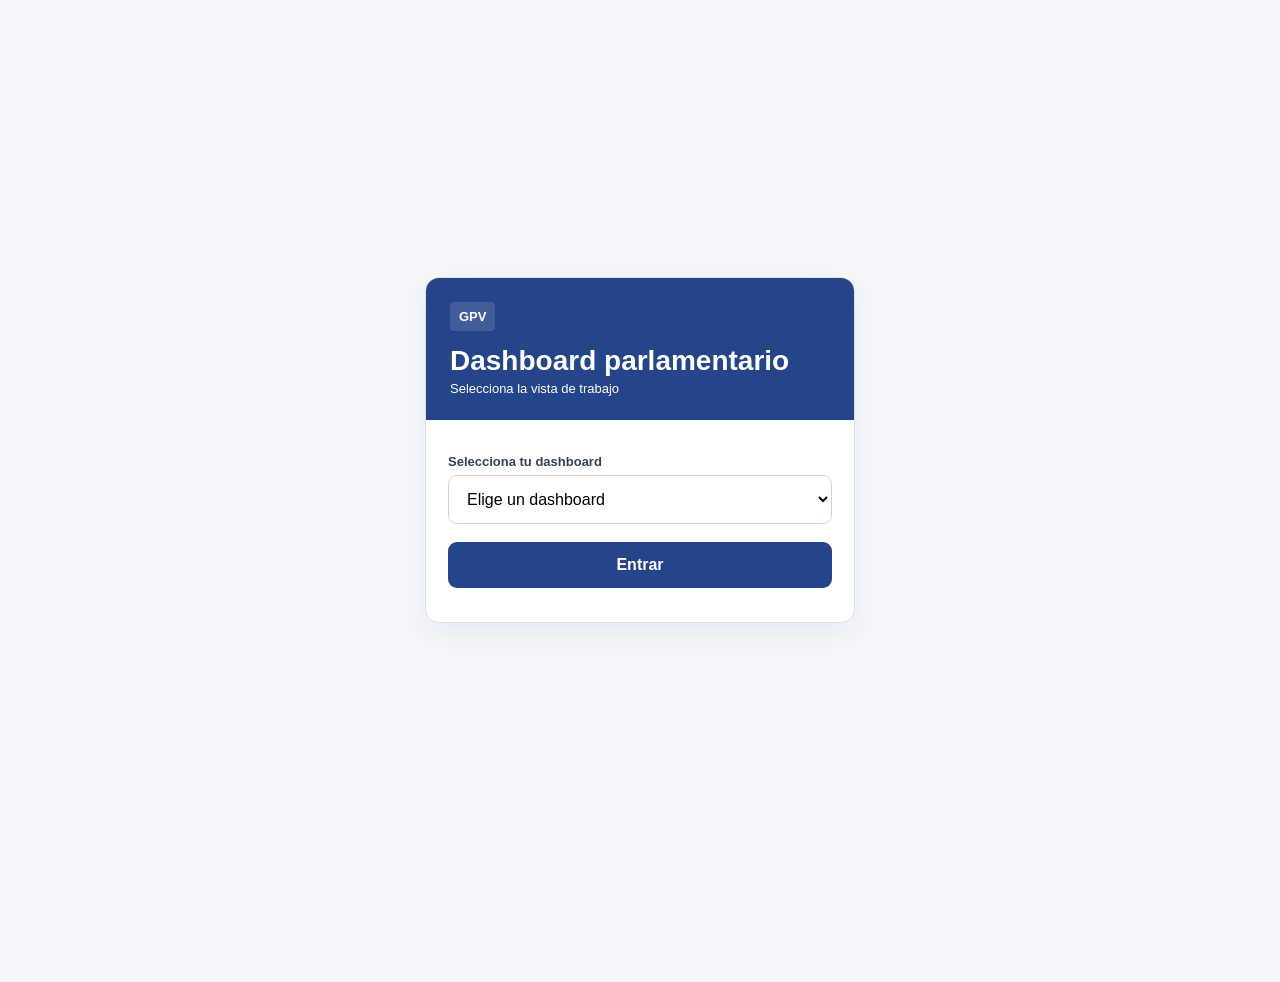
==== commit 10f9fabc: "El nuevo diseño pasa a ser la versión oficial - index.html es ahora el diseño nuevo (sin la etiqueta" ====
--- a/nueva/index.html
+++ b/nueva/index.html
@@ -1,1986 +1,6 @@
-﻿<!doctype html>
-<html lang="es">
-<head>
-<meta charset="utf-8"><meta name="viewport" content="width=device-width,initial-scale=1,viewport-fit=cover"><meta name="theme-color" content="#071330"><meta name="apple-mobile-web-app-title" content="GPV"><meta name="application-name" content="GPV"><link rel="manifest" href="../manifest.webmanifest?v=1"><meta name="mobile-web-app-capable" content="yes"><meta name="apple-mobile-web-app-capable" content="yes"><meta name="apple-mobile-web-app-status-bar-style" content="default"><title>GPV</title><link rel="apple-touch-icon" href="../gpv-icon.png?v=7"><link rel="apple-touch-icon" sizes="180x180" href="../gpv-icon.png?v=7"><link rel="icon" type="image/png" sizes="180x180" href="../gpv-icon.png?v=7">
-<link rel="preconnect" href="https://fonts.googleapis.com"><link rel="preconnect" href="https://fonts.gstatic.com" crossorigin><link href="https://fonts.googleapis.com/css2?family=Montserrat:wght@400;500;600;700;800;900&display=swap" rel="stylesheet">
-<style>
-/* ==== GPV · sistema visual (inspirado en NNGG Euskadi) ====
- * Zonas de identidad en azul noche + blanco + azul eléctrico;
- * zonas de información en gris azulado claro con tarjetas blancas. */
-:root{
- --night:#071330;--night-2:#0e2049;--night-3:#1a2f63;--brand:#1e4b8f;
- --electric:#1e5bff;--electric-600:#1447d6;--electric-50:#ebf1ff;--sky:#7fb2ff;
- --mist:#eef2f8;--line:#dbe3ef;--line-strong:#c3cfe1;--slate:#586a8a;--ink:#0b1a3a;
- --success:#0f7a55;--success-50:#e7f6ef;--warning:#a35a00;--warning-50:#fff4e2;--danger:#c22a3a;--danger-50:#fdecee;
- --radius-card:22px;--radius-btn:14px;--ease:cubic-bezier(.22,1,.36,1);
-}
-*{box-sizing:border-box}
-html{-webkit-tap-highlight-color:transparent;text-size-adjust:100%}
-body{margin:0;background:var(--mist);color:var(--ink);font-family:'Montserrat',ui-sans-serif,system-ui,-apple-system,'Segoe UI',sans-serif;font-size:14px;line-height:1.45;-webkit-font-smoothing:antialiased}
-a{color:var(--electric)}
-button{font-family:inherit}
-:focus-visible{outline:3px solid var(--electric);outline-offset:2px;border-radius:8px}
-.app{min-height:100vh;padding-bottom:calc(84px + env(safe-area-inset-bottom))}
-.ico{flex:0 0 auto;display:inline-block;vertical-align:middle}
-.press{transition:transform .14s var(--ease),background-color .16s,border-color .16s,color .16s}
-.press:active{transform:scale(.97)}
-.eyebrow{font-size:11px;font-weight:700;letter-spacing:.16em;text-transform:uppercase}
-.display{font-weight:800;letter-spacing:-.035em;line-height:.98}
-.wrap{max-width:1040px;margin:0 auto;padding:0 16px}
-@keyframes rise{from{opacity:0;transform:translateY(10px)}to{opacity:1;transform:none}}
-@keyframes sheet{from{transform:translateY(100%)}to{transform:none}}
-@keyframes fade{from{opacity:0}to{opacity:1}}
-@media (prefers-reduced-motion:reduce){*,*:before,*:after{animation-duration:1ms!important;transition-duration:1ms!important}}
-
-/* Cabecera */
-.ni-top{position:sticky;top:0;z-index:40;background:var(--night);color:#fff;padding-top:env(safe-area-inset-top)}
-.ni-top .wrap{display:flex;align-items:center;gap:12px;height:56px}
-.ni-word{display:flex;align-items:baseline;gap:8px;color:#fff;text-decoration:none;background:none;border:0;padding:0;cursor:pointer}
-.ni-word b{font-size:20px;font-weight:900;letter-spacing:-.04em}
-.ni-word span{white-space:nowrap;font-size:10px;font-weight:700;letter-spacing:.16em;text-transform:uppercase;color:rgba(255,255,255,.55)}
-.ni-beta{font-size:9px;font-weight:800;letter-spacing:.14em;text-transform:uppercase;color:var(--sky);background:rgba(127,178,255,.15);border-radius:999px;padding:3px 8px}
-.ni-avatar{margin-left:auto;display:flex;align-items:center;gap:8px;border:0;background:none;color:#fff;cursor:pointer;padding:0}
-.ni-avatar small{white-space:nowrap;font-size:10px;font-weight:700;letter-spacing:.14em;text-transform:uppercase;color:rgba(255,255,255,.6)}
-.ni-avatar i{font-style:normal;display:flex;align-items:center;justify-content:center;width:36px;height:36px;border-radius:50%;background:var(--electric);font-size:12px;font-weight:800}
-
-/* Barra inferior */
-.ni-nav{position:fixed;left:0;right:0;bottom:0;z-index:40;background:rgba(7,19,48,.96);backdrop-filter:blur(10px);-webkit-backdrop-filter:blur(10px);border-top:1px solid rgba(255,255,255,.1);padding-bottom:env(safe-area-inset-bottom)}
-.ni-nav ul{list-style:none;margin:0 auto;padding:0 4px;max-width:560px;display:grid;grid-template-columns:repeat(5,1fr)}
-.ni-nav button{width:100%;display:flex;flex-direction:column;align-items:center;gap:4px;padding:10px 0 8px;border:0;background:none;cursor:pointer;color:rgba(255,255,255,.55)}
-.ni-nav .ni-navpill{display:flex;align-items:center;justify-content:center;width:56px;height:32px;border-radius:999px;transition:background-color .2s}
-.ni-nav small{font-size:10px;font-weight:600;letter-spacing:.02em}
-.ni-nav .active{color:#fff}
-.ni-nav .active .ni-navpill{background:var(--electric)}
-.ni-nav .active small{font-weight:800}
-.ni-nav .dot{position:absolute;margin:-14px 0 0 22px;min-width:16px;height:16px;padding:0 4px;border-radius:999px;background:#ff5a6e;color:#fff;font-size:9px;font-weight:800;display:flex;align-items:center;justify-content:center}
-
-/* Bandas de identidad */
-.ni-hero{position:relative;overflow:hidden;background:var(--night);color:#fff}
-.ni-hero:before{content:'';position:absolute;right:-110px;top:-110px;width:320px;height:320px;border-radius:50%;background:rgba(30,91,255,.28);filter:blur(60px);pointer-events:none}
-.ni-hero .wrap{position:relative;padding-top:26px;padding-bottom:34px}
-.ni-hero .eyebrow{color:var(--sky)}
-.ni-hero h1{margin:14px 0 0;font-size:40px}
-.ni-hero p.sub{margin:12px 0 0;max-width:560px;color:rgba(255,255,255,.72);font-size:15px}
-.ni-next{display:flex;align-items:center;gap:14px;margin-top:24px;max-width:520px;padding:14px;border-radius:18px;border:1px solid rgba(255,255,255,.1);background:rgba(255,255,255,.06);color:#fff;text-align:left;width:100%;cursor:pointer}
-.ni-next:hover{background:rgba(255,255,255,.1)}
-.ni-next .tile{display:flex;align-items:center;justify-content:center;width:46px;height:46px;border-radius:14px;background:var(--electric);flex:0 0 auto}
-.ni-next .txt{min-width:0;flex:1}
-.ni-next .txt small{display:block;font-size:10px;font-weight:700;letter-spacing:.14em;text-transform:uppercase;color:var(--sky)}
-.ni-next .txt b{display:block;margin-top:3px;font-size:15px;white-space:nowrap;overflow:hidden;text-overflow:ellipsis}
-.ni-next .txt span{display:block;margin-top:2px;font-size:12px;color:rgba(255,255,255,.65);white-space:nowrap;overflow:hidden;text-overflow:ellipsis}
-.ni-shortcuts{display:flex;gap:8px;overflow-x:auto;margin:26px -16px 0;padding:0 16px;scrollbar-width:none}
-.ni-shortcuts::-webkit-scrollbar{display:none}
-.ni-shortcuts button,.ni-shortcuts a{flex:0 0 auto;display:inline-flex;align-items:center;gap:7px;padding:10px 15px;border-radius:999px;border:1px solid rgba(255,255,255,.18);background:none;color:rgba(255,255,255,.88);font-size:13px;font-weight:600;text-decoration:none;cursor:pointer}
-.ni-shortcuts .count{background:var(--electric);color:#fff;border-radius:999px;padding:1px 7px;font-size:11px;font-weight:800}
-.ni-head{background:var(--night);color:#fff}
-.ni-head .wrap{padding-top:22px;padding-bottom:28px}
-.ni-head .eyebrow{color:var(--sky)}
-.ni-head h1{margin:10px 0 0;font-size:36px}
-.ni-head p{margin:10px 0 0;max-width:600px;color:rgba(255,255,255,.7);font-size:14px}
-
-/* Secciones */
-.ni-section{padding:28px 0 6px}
-.ni-section.dark{background:var(--night);color:#fff;padding:32px 0 30px;margin-top:22px}
-.ni-sechead{display:flex;align-items:flex-end;justify-content:space-between;gap:12px;margin-bottom:14px}
-.ni-sechead .eyebrow{color:var(--electric)}
-.ni-section.dark .ni-sechead .eyebrow{color:var(--sky)}
-.ni-sechead h2{margin:6px 0 0;font-size:24px;font-weight:800;letter-spacing:-.025em;line-height:1.05}
-.ni-link{display:inline-flex;align-items:center;gap:6px;border:0;background:none;padding:0;color:var(--electric);font-size:13px;font-weight:700;cursor:pointer;text-decoration:none;white-space:nowrap}
-.ni-section.dark .ni-link{color:var(--sky)}
-.ni-grid{display:grid;gap:12px}
-@media (min-width:760px){.ni-grid.two{grid-template-columns:1fr 1fr}.ni-hero h1{font-size:56px}.ni-head h1{font-size:46px}}
-
-/* Tarjetas */
-.ni-card{background:#fff;border:1px solid var(--line);border-radius:var(--radius-card);padding:18px;animation:rise .42s var(--ease) both}
-.ni-event{display:flex;gap:14px}
-.ni-event.past{opacity:.7}
-.ni-event-body{min-width:0;flex:1}
-.ni-event h3,.ni-init h3{margin:8px 0 0;font-size:16px;font-weight:700;line-height:1.3;letter-spacing:-.01em;color:var(--night)}
-.ni-event-detail{margin:5px 0 0;color:var(--slate);font-size:13px;line-height:1.4;display:-webkit-box;-webkit-line-clamp:3;-webkit-box-orient:vertical;overflow:hidden}
-.ni-meta{display:flex;flex-wrap:wrap;gap:4px 14px;margin-top:8px;color:var(--slate);font-size:12.5px;font-weight:500}
-.ni-meta span{display:inline-flex;align-items:center;gap:5px;min-width:0}
-.ni-actions{display:flex;flex-wrap:wrap;gap:6px 14px;margin-top:10px;align-items:center}
-.ni-actions a,.ni-actions .linkbtn,.ni-actions .cal-btn{display:inline-flex!important;align-items:center;gap:5px;padding:0!important;border:0;background:none;color:var(--electric);font-size:12.5px!important;font-weight:700;text-decoration:none;cursor:pointer}
-.ni-date{flex:0 0 auto;width:56px;border-radius:16px;background:var(--night);color:#fff;display:flex;flex-direction:column;align-items:center;justify-content:center;padding:8px 0 9px;align-self:flex-start}
-.ni-date.electric{background:var(--electric)}
-.ni-date.danger{background:var(--danger)}
-.ni-date-m{font-size:10px;font-weight:800;letter-spacing:.14em;text-transform:uppercase;color:var(--sky)}
-.ni-date.electric .ni-date-m,.ni-date.danger .ni-date-m{color:rgba(255,255,255,.8)}
-.ni-date-d{font-size:24px;font-weight:800;line-height:1.05;letter-spacing:-.03em}
-.ni-date-w{font-size:10px;font-weight:600;color:rgba(255,255,255,.65);text-transform:capitalize}
-.ni-tags{display:flex;flex-wrap:wrap;gap:6px}
-.ni-tag{display:inline-flex;align-items:center;gap:5px;border-radius:999px;padding:4px 10px;font-size:10px;font-weight:700;letter-spacing:.12em;text-transform:uppercase;background:var(--mist);color:var(--slate)}
-.ni-tag.electric,.ni-tag.agenda-tag-grupo{background:var(--electric-50);color:var(--electric)}
-.ni-tag.success,.ni-tag.agenda-tag-mesa{background:var(--success-50);color:var(--success)}
-.ni-tag.warning,.ni-tag.agenda-tag-comision{background:var(--warning-50);color:var(--warning)}
-.ni-tag.danger,.ni-tag.agenda-tag-pleno{background:var(--danger-50);color:var(--danger)}
-.ni-tag.night{background:var(--night);color:#fff}
-.ni-empty{border:1px dashed var(--line-strong);border-radius:var(--radius-card);padding:26px 20px;text-align:center;color:var(--slate);background:rgba(255,255,255,.5)}
-.ni-empty b{display:block;color:var(--night);font-size:15px;margin-bottom:4px}
-.ni-daylabel{margin:22px 0 10px;font-size:11px;font-weight:700;letter-spacing:.16em;text-transform:uppercase;color:var(--slate)}
-.ni-daylabel.today{color:var(--electric)}
-
-/* Filtros */
-.ni-filters{display:grid;gap:12px;margin:18px 0 6px}
-.ni-chips{display:flex;gap:8px;overflow-x:auto;margin:0 -16px;padding:0 16px 2px;scrollbar-width:none}
-.ni-chips::-webkit-scrollbar{display:none}
-.ni-chip{flex:0 0 auto;border:1px solid var(--line-strong);background:#fff;color:var(--slate);border-radius:999px;padding:9px 15px;font-size:11px;font-weight:700;letter-spacing:.1em;text-transform:uppercase;cursor:pointer;white-space:nowrap}
-.ni-chip:hover{border-color:rgba(7,19,48,.4);color:var(--night)}
-.ni-chip.active{background:var(--night);border-color:var(--night);color:#fff}
-.ni-chip .n{margin-left:6px;opacity:.6}
-.ni-filter-label{font-size:10px;font-weight:700;letter-spacing:.16em;text-transform:uppercase;color:var(--slate);margin-bottom:-4px}
-.ni-seg{display:inline-flex;align-self:flex-start;border:1px solid var(--line-strong);background:#fff;border-radius:999px;padding:4px}
-.ni-seg button{display:inline-flex;align-items:center;gap:6px;border:0;background:none;border-radius:999px;padding:8px 14px;font-size:12px;font-weight:700;color:var(--slate);cursor:pointer}
-.ni-seg button.active{background:var(--electric);color:#fff}
-.ni-row{display:flex;flex-wrap:wrap;gap:10px;align-items:center}
-.ni-select{appearance:none;-webkit-appearance:none;border:1px solid var(--line-strong);background:#fff url("data:image/svg+xml,%3Csvg xmlns='http://www.w3.org/2000/svg' width='12' height='12' viewBox='0 0 24 24' fill='none' stroke='%23586a8a' stroke-width='2.5'%3E%3Cpath d='m6 9 6 6 6-6'/%3E%3C/svg%3E") no-repeat right 14px center;border-radius:999px;padding:9px 36px 9px 15px;font:inherit;font-size:12.5px;font-weight:700;color:var(--night)}
-.ni-search{position:relative}
-.ni-search .ico{position:absolute;left:16px;top:50%;transform:translateY(-50%);color:var(--slate);pointer-events:none}
-.ni-search input,.search-box input{-webkit-appearance:none;appearance:none;width:100%;height:54px;border:1px solid var(--line-strong);border-radius:18px;background:#fff;padding:0 16px 0 46px;font:inherit;font-size:15px;font-weight:500;color:var(--night)}
-.ni-search input:focus,.search-box input:focus{outline:none;border-color:var(--electric);box-shadow:0 0 0 4px rgba(30,91,255,.15)}
-.ni-count{font-size:12px;font-weight:600;color:var(--slate);margin:16px 0 10px}
-.ni-count b{color:var(--night)}
-.ni-btn{display:inline-flex;align-items:center;justify-content:center;gap:8px;border:0;border-radius:var(--radius-btn);background:var(--electric);color:#fff;padding:12px 18px;font-size:13px;font-weight:700;cursor:pointer;text-decoration:none}
-.ni-btn:hover{background:var(--electric-600)}
-.ni-btn.ghost{background:#fff;color:var(--night);border:1px solid var(--line-strong)}
-
-/* Calendario mensual */
-.ni-month{background:#fff;border:1px solid var(--line);border-radius:var(--radius-card);padding:14px}
-.ni-month-head{display:flex;align-items:center;justify-content:space-between;margin-bottom:10px}
-.ni-month-head b{font-size:16px;font-weight:800;text-transform:capitalize;color:var(--night)}
-.ni-month-head button{width:38px;height:38px;border-radius:50%;border:1px solid var(--line-strong);background:#fff;color:var(--night);display:flex;align-items:center;justify-content:center;cursor:pointer}
-.ni-mgrid{display:grid;grid-template-columns:repeat(7,1fr);gap:4px;text-align:center}
-.ni-mgrid .wd{font-size:10px;font-weight:700;letter-spacing:.1em;color:var(--slate);padding:4px 0}
-.ni-mgrid button{position:relative;aspect-ratio:1/1;border:0;border-radius:12px;background:none;font-size:13px;font-weight:600;color:var(--night);cursor:pointer}
-.ni-mgrid button.out{color:#b6c1d3}
-.ni-mgrid button.today{color:var(--electric);font-weight:800;box-shadow:inset 0 0 0 2px var(--electric-50)}
-.ni-mgrid button.sel{background:var(--night);color:#fff}
-.ni-mgrid button .dots{position:absolute;left:0;right:0;bottom:5px;display:flex;justify-content:center;gap:2px}
-.ni-mgrid button .dots i{width:5px;height:5px;border-radius:50%;background:var(--electric)}
-.ni-mgrid button.sel .dots i{background:var(--sky)}
-
-/* Estadísticas */
-.ni-stats{display:grid;grid-template-columns:repeat(3,1fr);gap:10px}
-.ni-stat{border:1px solid var(--line);background:#fff;border-radius:18px;padding:14px 12px;text-align:left;cursor:pointer}
-.ni-stat b{display:block;font-size:28px;font-weight:800;letter-spacing:-.03em;color:var(--night);line-height:1}
-.ni-stat span{display:block;margin-top:6px;font-size:10px;font-weight:700;letter-spacing:.12em;text-transform:uppercase;color:var(--slate)}
-.ni-stat.warn b{color:var(--warning)}.ni-stat.ok b{color:var(--success)}
-
-/* Más */
-.ni-hub{display:grid;gap:10px}
-.ni-hubitem{display:flex;align-items:center;gap:14px;width:100%;text-align:left;border:1px solid var(--line);background:#fff;border-radius:18px;padding:15px 16px;color:var(--night);cursor:pointer;text-decoration:none;font:inherit}
-.ni-hubitem .tile{display:flex;align-items:center;justify-content:center;width:44px;height:44px;border-radius:14px;background:var(--electric-50);color:var(--electric);flex:0 0 auto}
-.ni-hubitem .txt{flex:1;min-width:0}
-.ni-hubitem b{display:block;font-size:15px}
-.ni-hubitem small{display:block;color:var(--slate);font-size:12.5px;margin-top:2px}
-.ni-hubitem .ico.chev{color:var(--line-strong)}
-.ni-hubitem.danger .tile{background:var(--danger-50);color:var(--danger)}
-
-/* Páginas heredadas (Radar, Panel, Buzón, Tareas…): mismo lenguaje visual */
-.ni-legacy{padding:18px 0 10px}
-.pageintro{padding:4px 2px 14px}
-.pageintro h2{margin:0;font-size:30px;font-weight:800;letter-spacing:-.03em;line-height:1.05;color:var(--night)}
-.pageintro p{margin:8px 0 0;color:var(--slate)}
-.card,.alert{background:#fff;border:1px solid var(--line);border-radius:var(--radius-card);margin:0 0 14px;overflow:hidden}
-.cardtitle{display:flex;align-items:baseline;justify-content:space-between;gap:10px;padding:16px 18px 6px}
-.cardtitle h3{margin:0;font-size:11px;font-weight:700;letter-spacing:.16em;color:var(--electric)}
-.cardtitle span{font-size:12px;color:var(--slate);font-weight:600}
-.alert{padding:14px 18px;border-color:#f4c6cc;background:var(--danger-50)}
-.alert h3{margin:0 0 6px;font-size:11px;letter-spacing:.16em;color:var(--danger)}
-.alert p{margin:4px 0}
-.row{display:grid;grid-template-columns:70px 1fr;gap:12px;padding:12px 18px;border-top:1px solid var(--line)}
-.row .date{font-weight:800;color:var(--night);white-space:pre-line;font-size:12px}
-.row small{display:block;color:var(--slate)}
-.empty{padding:16px 18px;color:var(--slate)}
-.meta{color:var(--slate);font-size:12.5px}
-.extlinks{padding:12px 18px;border-top:1px solid var(--line);display:flex;flex-wrap:wrap;gap:12px}
-.extlinks a,.linkbtn{border:0;background:none;color:var(--electric);font:inherit;font-weight:700;font-size:13px;cursor:pointer;text-decoration:none;padding:0}
-.pills{display:flex;gap:8px;overflow-x:auto;padding:8px 18px 12px;scrollbar-width:none}
-.pills::-webkit-scrollbar{display:none}
-.pill{flex:0 0 auto;border:1px solid var(--line-strong);background:#fff;color:var(--slate);border-radius:999px;padding:8px 13px;font-size:10.5px;font-weight:700;letter-spacing:.1em;text-transform:uppercase;cursor:pointer;white-space:nowrap}
-.pill.active{background:var(--night);border-color:var(--night);color:#fff}
-.radarbody{padding:16px 18px;border-top:1px solid var(--line)}
-.radarbody:first-of-type{border-top:0}
-.radardate{display:inline-block;font-size:10px;font-weight:700;letter-spacing:.14em;text-transform:uppercase;color:var(--electric)}
-.radarbody h4{margin:6px 0;font-size:15px;line-height:1.3;color:var(--night)}
-.radarbody p{margin:6px 0;color:var(--slate);font-size:13px;line-height:1.45}
-.radar-actions{display:flex;flex-wrap:wrap;gap:8px;margin-top:10px}
-.radar-actions button{border:1px solid var(--line-strong);background:#fff;color:var(--night);border-radius:999px;padding:8px 13px;font-size:12px;font-weight:700;cursor:pointer}
-.radar-actions .quick-add-task{background:var(--electric);border-color:var(--electric);color:#fff}
-.radar-actions .quick-add-task.added,.radar-actions button:disabled{background:var(--mist);border-color:var(--line);color:var(--slate)}
-.radar-area-tags{display:flex;flex-wrap:wrap;gap:6px;margin-top:6px}
-.area-badge{display:inline-flex;border-radius:999px;padding:3px 9px;font-size:10px;font-weight:700;background:var(--electric-50);color:var(--electric)}
-.initiative{padding:16px 18px;border-top:1px solid var(--line)}
-.initiative-top{display:flex;justify-content:space-between;gap:12px;align-items:flex-start}
-.initiative h4{margin:0;font-size:15px;line-height:1.35;color:var(--night)}
-.initiative-meta{display:flex;flex-wrap:wrap;gap:4px 14px;margin-top:8px;color:var(--slate);font-size:12.5px}
-.initiative-note{margin-top:8px;padding:10px 12px;border-radius:12px;background:var(--electric-50);color:var(--night);font-size:13px}
-.initiative-link{display:inline-block;margin-top:8px;color:var(--electric);font-weight:700;font-size:13px;text-decoration:none}
-.status,.answered{flex:0 0 auto;border-radius:999px;padding:4px 10px;font-size:10px;font-weight:700;letter-spacing:.1em;text-transform:uppercase;background:var(--warning-50);color:var(--warning);white-space:nowrap}
-.status.red{background:var(--danger-50);color:var(--danger)}
-.answered{background:var(--success-50);color:var(--success)}
-.admin-filter{display:flex;align-items:center;gap:10px;padding:10px 18px}
-.admin-filter b{font-size:10px;letter-spacing:.14em;text-transform:uppercase;color:var(--slate)}
-.person-filter{border:1px solid var(--line-strong);background:#fff;border-radius:999px;padding:8px 12px;font:inherit;font-size:12.5px;font-weight:600}
-.hubgrid{display:grid;gap:10px;margin-bottom:14px}
-.hubcard{display:grid;grid-template-columns:44px minmax(0,1fr) 20px;gap:12px;align-items:center;background:#fff;border:1px solid var(--line);border-radius:18px;padding:14px 16px;text-decoration:none;color:var(--night);font:inherit;text-align:left;width:100%;cursor:pointer}
-.hubicon{display:flex;align-items:center;justify-content:center;width:44px;height:44px;border-radius:14px;background:var(--electric-50);color:var(--electric);font-size:18px}
-.hubtext b{display:block;font-size:15px}.hubtext span{display:block;color:var(--slate);font-size:12.5px;margin-top:2px}
-.hubarrow{color:var(--line-strong);font-size:22px}
-.newdocs{background:#fff;border:1px solid var(--line);border-radius:var(--radius-card);margin:0 0 14px;overflow:hidden}
-.newdocs summary{display:flex;align-items:center;gap:10px;padding:16px 18px;color:var(--electric);font-size:11px;font-weight:700;letter-spacing:.16em;cursor:pointer;list-style:none}
-.newdocs summary::-webkit-details-marker{display:none}
-.newdocs-count{background:var(--electric-50);border-radius:999px;padding:2px 8px}
-.newdocs-list{padding:0 18px 8px}
-.newdoc-item{padding:12px 0;border-top:1px solid var(--line)}
-.newdoc-item b{display:block;color:var(--night)}
-.newdoc-item small{display:block;color:var(--slate);margin-top:3px}
-.newdoc-item a{display:inline-block;margin-top:6px;font-weight:700;text-decoration:none;font-size:13px}
-.newdoc-empty{padding:12px 0;color:var(--slate)}
-.repo-search{background:#fff;border:1px solid var(--line);border-radius:var(--radius-card);padding:16px 18px 8px;margin:0 0 14px}
-.repo-search h3{margin:0 0 10px;font-size:11px;letter-spacing:.16em;color:var(--electric)}
-.search-box{position:relative;margin:0 0 10px}
-.search-box:before{content:'';position:absolute;left:17px;top:50%;width:14px;height:14px;transform:translateY(-60%);border:2px solid var(--slate);border-radius:50%;pointer-events:none}
-.search-box:after{content:'';position:absolute;left:30px;top:31px;width:7px;height:2px;background:var(--slate);transform:rotate(45deg);pointer-events:none}
-.soon{padding:30px 20px;text-align:center;color:var(--slate)}
-.badge{display:inline-block;background:var(--electric);color:#fff;border-radius:999px;padding:1px 7px;font-size:10px;font-weight:800}
-
-/* Tareas */
-.quicktask{padding:8px 18px 12px}
-.quicktask .qrow{display:flex;gap:8px}
-.quicktask input,.quicktask select{flex:1;min-width:0;border:1px solid var(--line-strong);border-radius:14px;padding:12px 14px;font:inherit;font-size:14px}
-.quicktask button,#newTask{border:0;border-radius:14px;background:var(--electric);color:#fff;padding:12px 16px;font-weight:700;cursor:pointer}
-.taskhead{display:flex;justify-content:space-between;align-items:flex-start;gap:12px;margin-bottom:12px}
-.taskhead h2{margin:0;font-size:30px;font-weight:800;letter-spacing:-.03em}
-.task-page-back{display:none}
-.group-title{margin:20px 2px 10px;font-size:11px;font-weight:700;letter-spacing:.16em;color:var(--slate)}
-.taskbox{display:grid;gap:10px}
-.task{display:grid;grid-template-columns:24px minmax(0,1fr) auto;gap:12px;align-items:start;background:#fff;border:1px solid var(--line);border-left:4px solid var(--line-strong);border-radius:18px;padding:14px;margin:0 18px 10px}
-.taskbox .task{margin:0}
-.task-priority-urgente{border-left-color:var(--danger)}.task-priority-pronto{border-left-color:#e0a21b}.task-priority-cuando{border-left-color:var(--slate)}
-.check{width:22px;height:22px;border-radius:50%;border:2px solid var(--line-strong);background:#fff;cursor:pointer;padding:0;position:relative}
-.check.done{background:var(--success);border-color:var(--success)}
-.check.done:after{content:'';position:absolute;left:6px;top:2px;width:5px;height:10px;border:solid #fff;border-width:0 2px 2px 0;transform:rotate(45deg)}
-.task-copy b{display:block;font-size:14px;font-weight:700;color:var(--night);line-height:1.35;overflow-wrap:anywhere}
-.task-meta{display:flex;flex-wrap:wrap;gap:6px 10px;margin-top:6px;color:var(--slate);font-size:12px}
-.task-meta small{font-size:12px}
-.task-meta small.task-due-overdue{color:var(--danger);font-weight:800}.task-meta small.task-due-today{color:var(--electric);font-weight:800}
-.task-label-below{background:var(--electric-50);color:var(--electric);border-radius:999px;padding:2px 9px;font-weight:700;font-size:11px}
-.task-edit-btn{border:0;background:none;color:var(--electric);font-weight:700;font-size:12px;cursor:pointer;padding:2px}
-.completed-tasks{margin-top:18px;background:#fff;border:1px solid var(--line);border-radius:18px;overflow:hidden}
-.completed-tasks summary{padding:14px 16px;font-size:11px;font-weight:700;letter-spacing:.16em;color:var(--slate);cursor:pointer}
-.completed-tasks .taskbox{padding:0 12px 12px}
-
-/* Banco de datos */
-.bd-toolbar{display:grid;gap:10px;margin:0 0 14px}
-.bd-search{width:100%;height:54px;border:1px solid var(--line-strong);border-radius:18px;padding:0 16px;font:inherit;font-size:15px}
-.bd-section{margin:0 0 22px}
-.bd-sectitle{display:flex;align-items:center;gap:8px;margin:0 2px 10px}
-.bd-sectitle h3{margin:0;font-size:11px;font-weight:700;letter-spacing:.16em;text-transform:uppercase;color:var(--slate)}
-.bd-dot{width:8px;height:8px;border-radius:50%;background:var(--electric)}
-.bd-grid{display:grid;gap:10px}
-@media (min-width:760px){.bd-grid{grid-template-columns:1fr 1fr}}
-
-/* Modales, avisos y acceso */
-.modal{position:fixed;inset:0;z-index:60;background:rgba(7,19,48,.55);display:flex;align-items:flex-end;justify-content:center;animation:fade .24s ease-out both}
-.sheet{width:min(560px,100%);max-height:92vh;overflow:auto;background:#fff;border-radius:26px 26px 0 0;padding:22px 20px calc(22px + env(safe-area-inset-bottom));animation:sheet .32s var(--ease) both}
-.sheet h2{margin:0 0 12px;font-size:22px;font-weight:800;letter-spacing:-.02em;color:var(--night)}
-.sheet label{display:block;font-size:10px;font-weight:700;letter-spacing:.16em;text-transform:uppercase;color:var(--slate);margin:14px 0 4px}
-.sheet input,.sheet select,.sheet textarea{width:100%;padding:13px 14px;font:inherit;font-size:16px;border:1px solid var(--line-strong);border-radius:14px;margin:4px 0;background:#fff;color:var(--night)}
-.sheet .check-line{display:flex;align-items:center;gap:8px;font-size:13px;font-weight:600;color:var(--night);letter-spacing:0;text-transform:none;margin:14px 0 4px}
-.sheet .check-line input{width:auto;margin:0}
-.actions{display:flex;flex-wrap:wrap;gap:8px;margin-top:16px}
-.actions button{border:1px solid var(--line-strong);background:#fff;color:var(--night);border-radius:14px;padding:12px 16px;font-weight:700;font-size:14px;cursor:pointer}
-.actions .primary{background:var(--electric);border-color:var(--electric);color:#fff}
-.sheet .danger{margin-left:auto;color:var(--danger);border-color:#f2c1c7}
-.toast{position:fixed;left:50%;bottom:calc(92px + env(safe-area-inset-bottom));transform:translateX(-50%);z-index:70;max-width:calc(100vw - 28px);background:var(--night);color:#fff;border-radius:14px;padding:12px 14px;display:flex;align-items:center;gap:12px;font-size:13px;font-weight:600;box-shadow:0 12px 30px rgba(7,19,48,.3)}
-.toast button{border:0;background:none;color:var(--sky);font:inherit;font-weight:800;cursor:pointer}
-.toast.success:before{content:'✓';display:inline-grid;place-items:center;width:20px;height:20px;border-radius:50%;background:var(--success)}
-.toast.warn:before{content:'!';display:inline-grid;place-items:center;width:20px;height:20px;border-radius:50%;background:#ffd36b;color:var(--night)}
-.toast.info:before{content:'…';display:inline-grid;place-items:center;width:20px;height:20px;border-radius:50%;background:rgba(255,255,255,.15)}
-.sync-banner{display:flex;flex-wrap:wrap;align-items:center;gap:6px 10px;margin:14px 16px 0;padding:11px 14px;border-radius:14px;background:var(--warning-50);border:1px solid #f3d9a8;color:#6b3d00;font-size:12.5px}
-.sync-banner.loading{background:var(--electric-50);border-color:#c9d8ff;color:var(--brand)}
-.sync-banner button{border:0;background:none;color:var(--electric);font:inherit;font-weight:800;text-decoration:underline;cursor:pointer;padding:0}
-.app-notification{position:fixed;z-index:80;top:max(12px,env(safe-area-inset-top));left:50%;transform:translateX(-50%);width:min(560px,calc(100vw - 24px));display:grid;grid-template-columns:40px minmax(0,1fr) 24px;gap:12px;align-items:center;padding:14px;border-radius:18px;background:var(--night);color:#fff;box-shadow:0 16px 40px rgba(7,19,48,.35);cursor:pointer}
-.app-notification-close{border:0;background:none;color:rgba(255,255,255,.6);font-size:18px;cursor:pointer}
-.loading{min-height:100vh;display:flex;align-items:center;justify-content:center;background:var(--night);color:rgba(255,255,255,.7);font-weight:600}
-.ni-login{min-height:100vh;background:var(--night);color:#fff;display:flex;flex-direction:column;justify-content:center;padding:32px 22px;position:relative;overflow:hidden}
-.ni-login:before{content:'';position:absolute;right:-120px;top:-120px;width:360px;height:360px;border-radius:50%;background:rgba(30,91,255,.3);filter:blur(70px)}
-.ni-login .inner{position:relative;width:min(440px,100%);margin:0 auto}
-.ni-login h1{margin:14px 0 8px;font-size:44px}
-.ni-login p{margin:0 0 26px;color:rgba(255,255,255,.7)}
-.ni-login label{display:block;font-size:10px;font-weight:700;letter-spacing:.16em;text-transform:uppercase;color:var(--sky);margin-bottom:8px}
-.ni-login select{width:100%;height:54px;border-radius:16px;border:1px solid rgba(255,255,255,.2);background:rgba(255,255,255,.08);color:#fff;padding:0 16px;font:inherit;font-size:16px}
-.ni-login select option{color:var(--night)}
-.ni-login button{margin-top:14px;width:100%;height:54px;border:0;border-radius:16px;background:var(--electric);color:#fff;font:inherit;font-size:16px;font-weight:800;cursor:pointer}
-.ni-login .error{margin-top:12px;color:#ffb3bd;font-weight:600}
-.ni-login .back{display:inline-block;margin-top:22px;color:rgba(255,255,255,.6);font-size:13px}
-
-@media (max-width:520px){.ni-word span,.ni-avatar small{display:none}}
-/* Navegación de escritorio en la cabecera (como NNGG) */
-.ni-topnav{display:none}
-@media (min-width:860px){
- .ni-top .wrap{height:64px;gap:20px}
- .ni-topnav{display:block;margin-left:auto}
- .ni-topnav ul{list-style:none;margin:0;padding:0;display:flex;align-items:center;gap:4px}
- .ni-topnav button{position:relative;display:flex;align-items:center;gap:8px;border:0;background:none;border-radius:999px;padding:9px 16px;color:rgba(255,255,255,.65);font-size:14px;font-weight:500;cursor:pointer}
- .ni-topnav button:hover{color:#fff}
- .ni-topnav button.active{background:rgba(255,255,255,.1);color:#fff;font-weight:700}
- .ni-topnav button.active .ico{color:var(--sky)}
- .ni-topnav button.active:after{content:'';position:absolute;left:16px;right:16px;bottom:-13px;height:3px;border-radius:999px;background:var(--electric)}
- .ni-avatar{margin-left:8px}
- .ni-nav{display:none}
- .app{padding-bottom:24px}
- .toast{bottom:24px}
-}
-
-</style>
-</head><body><div id="app" class="app"></div>
-<script>
-(function(){
-const SUPABASE_URL='https://baouzhstdacwrijufkgf.supabase.co';
-const SUPABASE_KEY='sb_publishable_0IxQU9UXOH5GStO4Hp-z-A_ndghtF9w';
-const AGENDA_ARTIFACT='https://claude.ai/code/artifact/820fe5f4-3875-4b39-8ff4-46510afe602e';
-const SOLICITUDES_ARTIFACT='https://claude.ai/code/artifact/b1a0d2a2-ab09-493e-a9d9-06e75bd71fc4';
-const AGENDA_CSV_URL='https://docs.google.com/spreadsheets/d/1xUZ1Q7XDGQCw406Woy1imLppYszBJ9cEjk0__fmP3wU/export?format=csv&gid=2109091836';
-const PLAZOS_CSV_URL='https://docs.google.com/spreadsheets/d/1xUZ1Q7XDGQCw406Woy1imLppYszBJ9cEjk0__fmP3wU/export?format=csv&gid=678968056';
-const AGENDA_GVIZ_URL='https://docs.google.com/spreadsheets/d/1xUZ1Q7XDGQCw406Woy1imLppYszBJ9cEjk0__fmP3wU/gviz/tq?gid=2109091836';
-const INICIATIVAS_CSV_URL='https://docs.google.com/spreadsheets/d/1xUZ1Q7XDGQCw406Woy1imLppYszBJ9cEjk0__fmP3wU/export?format=csv&gid=2017735442';
-const ASIGNADAS_CSV_URL='https://docs.google.com/spreadsheets/d/1xUZ1Q7XDGQCw406Woy1imLppYszBJ9cEjk0__fmP3wU/export?format=csv&gid=1135153606';
-const ASIGNADAS_GVIZ_URL='https://docs.google.com/spreadsheets/d/1xUZ1Q7XDGQCw406Woy1imLppYszBJ9cEjk0__fmP3wU/gviz/tq?gid=1135153606';
-const RADAR_CSV_URL='https://docs.google.com/spreadsheets/d/1xUZ1Q7XDGQCw406Woy1imLppYszBJ9cEjk0__fmP3wU/export?format=csv&gid=1468202609';
-const BOPV_CSV_URL='https://docs.google.com/spreadsheets/d/1tmsuoYBO1fTLp7oQ-m5COxuKg9qVlX24JURRllospNE/export?format=csv&gid=2120975928';
-const BANCO_DATOS_CSV_URL='https://docs.google.com/spreadsheets/d/1lm2ujBzBe0GSAjKLlmFB-48PATZ5QnYTVLp69Jldxwo/export?format=csv&gid=0';
-const ACCESOS_CSV_URL='https://docs.google.com/spreadsheets/d/1xUZ1Q7XDGQCw406Woy1imLppYszBJ9cEjk0__fmP3wU/export?format=csv&gid=1724874454';
-const PENDIENTES_CSV_URL='https://docs.google.com/spreadsheets/d/1xUZ1Q7XDGQCw406Woy1imLppYszBJ9cEjk0__fmP3wU/export?format=csv&gid=535883475';
-const NUEVOS_DOCUMENTOS_CSV_URL='https://docs.google.com/spreadsheets/d/1xUZ1Q7XDGQCw406Woy1imLppYszBJ9cEjk0__fmP3wU/export?format=csv&gid=2018911896';
-const DOCUMENTOS_PERSONALES_CSV_URL='https://docs.google.com/spreadsheets/d/1xUZ1Q7XDGQCw406Woy1imLppYszBJ9cEjk0__fmP3wU/export?format=csv&gid=1621984580';
-const SANTI_COSAS_CSV_URL='https://docs.google.com/spreadsheets/d/1xUZ1Q7XDGQCw406Woy1imLppYszBJ9cEjk0__fmP3wU/export?format=csv&gid=1813004350';
-const ALBA_COSAS_CSV_URL='https://docs.google.com/spreadsheets/d/1xUZ1Q7XDGQCw406Woy1imLppYszBJ9cEjk0__fmP3wU/export?format=csv&gid=1974715431';
-const PEOPLE={
- 'lopez.s@legebiltzarra.eus':{name:'Santi López',areas:['Cultura','Movilidad Sostenible','Justicia y Derechos Humanos']},
- 'domaica.a@legebiltzarra.eus':{name:'Ainhoa Domaica',areas:['Gobernanza, Administración Digital y Autogobierno','Seguridad','Turismo, Comercio y Consumo']},
- 'morales.a@legebiltzarra.eus':{name:'Ana Morales',areas:['Grupo EITB','Vivienda y Agenda Urbana','Alimentación, Desarrollo Rural, Agricultura y Pesca']},
- 'gotxi.a@legebiltzarra.eus':{name:'Álvaro Gotxi',areas:['Economía, Trabajo y Empleo','Hacienda y Finanzas','Industria, Transición Energética y Sostenibilidad']},
- 'larrea.m@legebiltzarra.eus':{name:'Muriel Larrea',areas:['Deporte','Educación','Ciencia, Universidades e Innovación']},
- 'garrido.l@legebiltzarra.eus':{name:'Laura Garrido',areas:['Lehendakaritza','Política Lingüística','Salud','Bienestar, Juventud y Reto Demográfico']}
-};
-const ALL_AREAS=[...new Set(Object.values(PEOPLE).flatMap(p=>p.areas))];
-// Las asignaciones explícitas de comisión prevalecen sobre las coincidencias por área/palabras clave.
-const COMMISSION_RESPONSIBLE=[
- {match:'comision de cultura, euskera y deporte',person:'Santi López'},
- {match:'cultura, euskera y deporte',person:'Santi López'}
-];
-function explicitAgendaResponsible(x){if(String(x.parlamentario||'').trim())return String(x.parlamentario).trim();const all=normPerson((x.organ_activity||'')+' '+(x.detail||''));const hit=COMMISSION_RESPONSIBLE.find(r=>all.includes(normPerson(r.match)));return hit?.person||''}
-
-
-const AREA_KEYWORDS={
- 'Cultura':['cultura','patrimonio','museo','arte'], 'Movilidad Sostenible':['movilidad','transporte','ferrocarr','tren','aeropuerto','carretera','metro'], 'Justicia y Derechos Humanos':['justicia','derechos humanos','prision','penitenci','zaballa'],
- 'Gobernanza, Administración Digital y Autogobierno':['gobernanza','administracion digital','autogobierno','funcion publica'], 'Seguridad':['seguridad','ertzaintza','policia','delincuencia','siniestralidad','trafico'], 'Turismo, Comercio y Consumo':['turismo','comercio','consumo'],
- 'Grupo EITB':['eitb','euskal irrati','television'], 'Vivienda y Agenda Urbana':['vivienda','vpo','alquiler','agenda urbana'], 'Alimentación, Desarrollo Rural, Agricultura y Pesca':['alimentacion','agricultura','pesca','desarrollo rural','ganader'],
- 'Economía, Trabajo y Empleo':['economia','empleo','trabajo','paro','laboral'], 'Hacienda y Finanzas':['hacienda','finanzas','deficit','presupuesto','fiscal'], 'Industria, Transición Energética y Sostenibilidad':['industria','energia','energet','electrica','eolico','sostenibilidad'],
- 'Deporte':['deporte','deportivo'], 'Educación':['educacion','escuela','ope','maestro','euskera','alumno'], 'Ciencia, Universidades e Innovación':['ciencia','universidad','innovacion','investigacion'],
- 'Lehendakaritza':['lehendakaritza','lehendakari','pradales'], 'Política Lingüística':['politica linguistica','euskera','euskara'], 'Salud':['salud','osasun','hospital','sanidad'], 'Bienestar, Juventud y Reto Demográfico':['bienestar','juventud','reto demografico','demografi','natalidad']
-};
-let session=null,profile=null,agendaItems=[],plazoItems=[],initiativeItems=[],assignedItems=[],radarItems=[],bopvItems=[],accessItems=[],pendingItems=[],newDocsItems=[],personalDocsItems=[],santiCosasItems=[],albaCosasItems=[],bancoDatosItems=[],bancoDatosLoaded=false,bancoDatosLoading=false,bancoDatosDep='Todos',bancoDatosSearch='',tab='Inicio',agendaFilters=new Set(['Plenos y Comisiones','Grupo','Mesa y Junta','Otros']),homeTaskFilter='Urgente',initiativeFilter='Todas',initiativeTypeFilter='Todos',homeInitiativeFilter='Todas',adminParlamentarioFilter='Todos',radarParlamentarioFilter='Todos',groupParlamentarioFilter='Todos';
-let toastTimer=null,pendingUndo=null,startupNotificationsChecked=false,appNotificationTimer=null;
-const app=document.getElementById('app');
-const BUZON_PASSWORD='1234';
-const TASKS_API_URL='https://script.google.com/macros/s/AKfycbyrWHyc-PwWrccvjufnv7MLnrUom6tTvcJXDtiDXt1Ee9a698ju5vkJi2K0Sy4AUFNs/exec';
-let tasks=[],tasksLoadedFor='';
-let remoteDismissed=new Set(),remoteStateLoadedFor='',remoteRefreshBusy=false;
-let buzonUnlocked=false,bdSearchTimer=null,liveSearchTimer=null,initiativeSearch='',repoSearch='',repoItems=[],repoLoaded=false,repoLoading=false,repoAvailable=true;
-
-
-function showToast(message,undoFn=null,kind='success'){let t=document.getElementById('gpvToast');if(!t){t=document.createElement('div');t.id='gpvToast';document.body.appendChild(t)}if(toastTimer)clearTimeout(toastTimer);pendingUndo=undoFn;t.className='toast '+kind;t.innerHTML=`<span>${esc(message)}</span>${undoFn?'<button id="toastUndo">Deshacer</button>':''}`;if(undoFn){document.getElementById('toastUndo').onclick=()=>{const fn=pendingUndo;pendingUndo=null;t.remove();if(fn)fn()}}toastTimer=setTimeout(()=>{pendingUndo=null;t.remove()},2800)}
-function notificationUserKey(){return normPerson(currentPersonName()).replace(/\s+/g,'-')||'usuario'}
-function readNotificationIds(key){try{const value=JSON.parse(localStorage.getItem(key)||'null');return Array.isArray(value)?value:null}catch(e){return null}}
-function responseNotificationKey(x){return [x.expediente||x.titulo||'',x.fechaRespuesta||'',x.respuestaEnlace||'',x.situacion||''].map(normPerson).join('|')}
-function isAnsweredInitiative(x){return Boolean(x.respuestaEnlace)||/respond|contestad|respuesta recibida|finalizad|cerrad/i.test(x.situacion||'')}
-function responseNotificationsEnabled(){const n=normPerson(currentPersonName());return profile?.role==='parlamentario'||n==='alba langarica'||n==='javier gomara'}
-function receivesAllGroupResponses(){const n=normPerson(currentPersonName());return n==='alba langarica'||n==='javier gomara'}
-function showAppNotification(title,message,target){
- const old=document.getElementById('gpvAppNotification');if(old)old.remove();if(appNotificationTimer)clearTimeout(appNotificationTimer);
- const box=document.createElement('div');box.id='gpvAppNotification';box.className='app-notification';box.setAttribute('role','status');box.innerHTML=`<div class="app-notification-icon">▤</div><div class="app-notification-copy"><b>${esc(title)}</b><span>${esc(message)}</span></div><button type="button" class="app-notification-close" aria-label="Cerrar">×</button>`;
- box.onclick=e=>{if(e.target.closest('.app-notification-close')){box.remove();return}box.remove();if(target==='Buzón'&&!buzonUnlocked){openBuzonPassword();return}tab=target;render()};document.body.appendChild(box);appNotificationTimer=setTimeout(()=>box.remove(),10000);
-}
-function checkStartupNotifications(){
- if(startupNotificationsChecked||!responseNotificationsEnabled())return;startupNotificationsChecked=true;
- const n=normPerson(currentPersonName()),isAlbaUser=n==='alba langarica',isSantiUser=n==='santi lopez',allResponses=receivesAllGroupResponses(),userKey=notificationUserKey();
- const inbox=(isAlbaUser?(albaCosasItems||[]):isSantiUser?(santiCosasItems||[]):[]).filter(x=>!itemDismissed('buzon',x));
- const inboxIds=inbox.map(x=>String(x.id));const inboxStore='gpvNotificationInbox:'+userKey;const previousInbox=readNotificationIds(inboxStore);const newInbox=previousInbox===null?inboxIds:inboxIds.filter(id=>!previousInbox.includes(id));if(inboxIds.length)localStorage.setItem(inboxStore,JSON.stringify(inboxIds));
- const initiatives=(allResponses?(initiativeItems||[]):((initiativeItems||[]).filter(isOwnInitiative))).filter(isAnsweredInitiative);
- const responseIds=initiatives.map(responseNotificationKey).filter(Boolean);const responseStore='gpvNotificationResponses:'+userKey;const previousResponses=readNotificationIds(responseStore);const newResponses=previousResponses===null?[]:responseIds.filter(id=>!previousResponses.includes(id));if(responseIds.length)localStorage.setItem(responseStore,JSON.stringify(responseIds));
- if(!newInbox.length&&!newResponses.length)return;
- const parts=[];if(newInbox.length)parts.push(`${newInbox.length} ${newInbox.length===1?'nueva entrada':'nuevas entradas'} en ${isAlbaUser?'Alba_Cosas':'Santi_Cosas'}`);if(newResponses.length)parts.push(`${newResponses.length} ${newResponses.length===1?'respuesta nueva':'respuestas nuevas'}`);
- const title=newInbox.length?(newInbox.length===1?'Nuevo asunto en tu Buzón':'Nuevos asuntos en tu Buzón'):(newResponses.length===1?'Nueva respuesta':'Nuevas respuestas');
- const target=newInbox.length?'Buzón':(isEquipo()?'Solicitudes':'Iniciativas');showAppNotification(title,`Tienes ${parts.join(' y ')}.`,target);
-}
-function esc(s){return String(s??'').replace(/[&<>"']/g,m=>({'&':'&amp;','<':'&lt;','>':'&gt;','"':'&quot;',"'":'&#39;'}[m]))}
-function stableItemId(prefix,parts){const text=(parts||[]).map(v=>String(v??'').trim().toLowerCase()).join('|');let hash=2166136261;for(let i=0;i<text.length;i++){hash^=text.charCodeAt(i);hash=Math.imul(hash,16777619)}return prefix+'-'+(hash>>>0).toString(36)}
-function storedDismissed(prefix,x){return Boolean(localStorage.getItem(prefix+x.id)||(x.legacyId&&localStorage.getItem(prefix+x.legacyId)))}
-const DASHBOARDS=[
- {id:'laura',name:'Laura Garrido',email:'garrido.l@legebiltzarra.eus',role:'parlamentario'},
- {id:'javier',name:'Javier de Andrés',email:'',uid:'7719defd-55ce-44e7-8259-7f7a99996826',role:'parlamentario'},
- {id:'santi',name:'Santi López',email:'lopez.s@legebiltzarra.eus',role:'parlamentario'},
- {id:'ainhoa',name:'Ainhoa Domaica',email:'domaica.a@legebiltzarra.eus',role:'parlamentario'},
- {id:'ana',name:'Ana Morales',email:'morales.a@legebiltzarra.eus',role:'parlamentario'},
- {id:'alvaro',name:'Álvaro Gotxi',email:'gotxi.a@legebiltzarra.eus',role:'parlamentario'},
- {id:'muriel',name:'Muriel Larrea',email:'larrea.m@legebiltzarra.eus',role:'parlamentario'},
- {id:'alba',name:'Alba Langarica',email:'glangarica.a@legebiltzarra.eus',role:'admin'},
- {id:'prensa',name:'Prensa',email:'',role:'prensa'},
- {id:'beatriz',name:'Beatriz Álvarez',email:'',role:'equipo'},
- {id:'jorge',name:'Jorge Panera',email:'',role:'equipo'},
- {id:'gomara',name:'Javier Gómara',email:'',role:'equipo'}
-];
-function chooseDashboard(id,remember=true){const d=DASHBOARDS.find(x=>x.id===id);if(!d)return false;buzonUnlocked=false;tasks=[];tasksLoadedFor='';remoteDismissed=new Set();remoteStateLoadedFor='';startupNotificationsChecked=false;session={user:{id:d.uid||('dashboard-'+d.id),email:d.email||''}};profile={id:session.user.id,name:d.name,email:d.email||'',role:d.role};if(remember)localStorage.setItem('gpv_dashboard',d.id);return true}
-function loadStoredSession(){const id=localStorage.getItem('gpv_dashboard');return id?chooseDashboard(id,false):false}
-function clearDashboard(){localStorage.removeItem('gpv_dashboard');localStorage.removeItem('gpv_supabase_session');tasks=[];tasksLoadedFor='';remoteDismissed=new Set();remoteStateLoadedFor='';startupNotificationsChecked=false;const notice=document.getElementById('gpvAppNotification');if(notice)notice.remove();session=null;profile=null}
-
-
-function taskUserEnabled(){
- const n=normPerson(currentPersonName());
- return n==='santi lopez'||(isAdmin()&&n==='alba langarica');
-}
-function taskKey(){
- const u=session?.user?.id||session?.user?.email||'anon';
- return 'gpv_tasks_script_v1:'+u;
-}
-function loadPersonalTasks(){
- const key=taskKey();
- try{tasks=JSON.parse(localStorage.getItem(key)||'[]')}catch(e){tasks=[]}
- if(!Array.isArray(tasks))tasks=[];
- const n=normPerson(currentPersonName());
- if(n==='santi lopez'){
-  const allowed=new Set(currentUserConfig()?.areas||[]);
-  const clean=tasks.filter(t=>!t.area||allowed.has(t.area));
-  if(clean.length!==tasks.length){tasks=clean;try{localStorage.setItem(key,JSON.stringify(tasks))}catch(e){}}
- }
- tasksLoadedFor=key;
-}
-function saveTasksLocal(){
- try{localStorage.setItem(taskKey(),JSON.stringify(tasks))}catch(e){}
-}
-function taskOwnerOptions(selected=''){
- const vals=normPerson(currentPersonName())==='santi lopez'
-  ?(currentUserConfig()?.areas||[])
-  :['Javier de Andrés','Santi López','Ainhoa Domaica','Ana Morales','Álvaro Gotxi','Muriel Larrea','Laura Garrido'];
- return vals.map(v=>`<option ${v===selected?'selected':''}>${esc(v)}</option>`).join('');
-}
-async function taskApi(payload){
- try{
-  await fetch(TASKS_API_URL,{method:'POST',mode:'no-cors',keepalive:true,headers:{'Content-Type':'text/plain;charset=utf-8'},body:JSON.stringify(payload)});
-  return true;
- }catch(e){console.error('Error guardando tarea',e);return false}
-}
-// ---- Cola de cambios pendientes ----
-// Apps Script no deja leer la respuesta del POST (no-cors), así que cada cambio se
-// guarda aquí, se envía y se da por bueno solo cuando al releer el Excel aparece.
-// Si no aparece, se reenvía; si sigue sin aparecer, se avisa en pantalla.
-const OUTBOX_KEY='gpvOutbox:v1',OUTBOX_MAX_TRIES=3,OUTBOX_WAIT_MS=20000;
-let outboxBusy=false,outboxTimer=null;const outboxWaiters=new Map();
-function readOutbox(){try{const v=JSON.parse(localStorage.getItem(OUTBOX_KEY)||'[]');return Array.isArray(v)?v:[]}catch(e){return []}}
-function writeOutbox(list){try{localStorage.setItem(OUTBOX_KEY,JSON.stringify(list))}catch(e){}}
-function myOutbox(){const me=currentPersonName();return readOutbox().filter(x=>x.user===me)}
-function outboxTarget(e){return e.kind+':'+e.target}
-function resolveOutboxWaiter(uid,value){const w=outboxWaiters.get(uid);if(w){clearTimeout(w.timer);outboxWaiters.delete(uid);w.resolve(value)}}
-function queueWrite(kind,op,target,payload,local,createPayload=null){
- const entry={uid:'w'+Date.now()+Math.random().toString(36).slice(2,7),kind,op,target:String(target),payload,local:local||null,createPayload,user:currentPersonName(),tries:1,sentAt:Date.now(),failed:false};
- const all=readOutbox(),prev=all.filter(x=>x.user===entry.user&&outboxTarget(x)===outboxTarget(entry));
- // Un cambio nuevo sobre el mismo elemento sustituye al pendiente. Si el anterior era
- // una creación aún sin confirmar, se conserva para poder reenviarla con los datos nuevos.
- const pendingCreate=prev.find(x=>x.op==='create'||x.createPayload);
- if(pendingCreate&&op==='update')entry.createPayload=createPayload||pendingCreate.createPayload||pendingCreate.payload;
- for(const p of prev)resolveOutboxWaiter(p.uid,true);
- writeOutbox([...all.filter(x=>!prev.includes(x)),entry]);
- taskApi(payload);
- updateSyncBanner();scheduleOutboxCheck(2500);
- return new Promise(resolve=>{const timer=setTimeout(()=>{outboxWaiters.delete(entry.uid);resolve(false)},OUTBOX_WAIT_MS);outboxWaiters.set(entry.uid,{resolve,timer})});
-}
-function scheduleOutboxCheck(ms=6000){clearTimeout(outboxTimer);outboxTimer=setTimeout(verifyOutbox,ms)}
-function outboxEntryConfirmed(e,fresh){
- if(e.kind==='task'){const list=fresh.tasks;if(!Array.isArray(list))return null;const found=list.find(t=>String(t.id)===e.target);if(e.op==='delete')return !found;if(!found)return false;const l=e.local||{};return (found.title===undefined||l.title===undefined||String(found.title)===String(l.title))&&(found.done===undefined||l.done===undefined||!!found.done===!!l.done)}
- if(e.kind==='event'){const list=fresh.agenda;if(!Array.isArray(list))return null;const found=list.find(x=>String(x.id_evento)===e.target);if(e.op==='delete')return !found;if(!found)return false;const l=e.local||{};return (!l.event_date||found.event_date===l.event_date)&&(!l.organ_activity||String(found.organ_activity).trim()===String(l.organ_activity).trim())}
- if(e.kind==='dismissal'){const set=fresh.dismissals;if(!set)return null;return e.op==='add'?set.has(e.target):!set.has(e.target)}
- return null;
-}
-async function verifyOutbox(){
- if(outboxBusy||!session?.user)return;
- const pending=myOutbox().filter(x=>!x.failed);if(!pending.length){updateSyncBanner();return}
- outboxBusy=true;const who=session;
- try{
-  const kinds=new Set(pending.map(x=>x.kind)),fresh={};
-  await Promise.all([
-   kinds.has('task')?loadRemoteTasks().then(v=>{fresh.tasks=v}).catch(()=>{}):null,
-   kinds.has('dismissal')?loadRemoteDismissals().then(v=>{if(Array.isArray(v))fresh.dismissals=new Set(v.filter(x=>x&&x.tipo&&x.item_id).map(x=>String(x.tipo).toLowerCase()+':'+String(x.item_id)))}).catch(()=>{}):null,
-   kinds.has('event')?loadAgendaFromSheet().then(v=>{fresh.agenda=v}).catch(()=>{}):null
-  ]);
-  if(session!==who)return;
-  const now=Date.now();let list=readOutbox();
-  for(const e of pending){
-   const ok=outboxEntryConfirmed(e,fresh);
-   if(ok===true){list=list.filter(x=>x.uid!==e.uid);resolveOutboxWaiter(e.uid,true);continue}
-   if(ok===null)continue; // no se pudo leer el Excel: se vuelve a comprobar más tarde
-   const wait=(e.op==='create'||e.createPayload)?30000:12000;
-   if(now-e.sentAt<wait)continue;
-   const cur=list.find(x=>x.uid===e.uid);if(!cur)continue;
-   if(cur.tries>=OUTBOX_MAX_TRIES){cur.failed=true;resolveOutboxWaiter(e.uid,false);continue}
-   const found=e.kind==='task'?(fresh.tasks||[]).some(t=>String(t.id)===e.target):e.kind==='event'?(fresh.agenda||[]).some(x=>String(x.id_evento)===e.target):true;
-   taskApi(e.op==='update'&&e.createPayload&&!found?{...e.createPayload,...pickCreateFields(e)}:e.payload);
-   cur.tries++;cur.sentAt=now;
-  }
-  writeOutbox(list);
-  if(Array.isArray(fresh.tasks)||fresh.dismissals)applyRemoteUserState(Array.isArray(fresh.tasks)?fresh.tasks:null,fresh.dismissals?[...fresh.dismissals].map(k=>{const i=k.indexOf(':');return {tipo:k.slice(0,i),item_id:k.slice(i+1)}}):null);
-  if(Array.isArray(fresh.agenda)&&fresh.agenda.length)setSourceData('agenda',fresh.agenda);
-  scheduleRender();
- }finally{outboxBusy=false;updateSyncBanner()}
- if(myOutbox().some(x=>!x.failed))scheduleOutboxCheck(6000);
-}
-// Al reenviar una creación con datos editados después, se usan los datos más recientes.
-function pickCreateFields(e){const p={...e.payload};delete p.action;return p}
-function retryFailedWrites(){const me=currentPersonName();const list=readOutbox();for(const e of list){if(e.user===me&&e.failed){e.failed=false;e.tries=1;e.sentAt=Date.now();taskApi(e.payload)}}writeOutbox(list);updateSyncBanner();scheduleOutboxCheck(2500)}
-function discardFailedWrites(){const me=currentPersonName();writeOutbox(readOutbox().filter(e=>!(e.user===me&&e.failed)));updateSyncBanner();refreshRemoteUserState();refreshAllData(true)}
-function overlayById(list,kind,idKey){
- let out=[...(list||[])];
- for(const e of myOutbox()){
-  if(e.kind!==kind)continue;
-  const i=out.findIndex(x=>String(x[idKey])===e.target);
-  if(e.op==='delete'){if(i>=0)out.splice(i,1);continue}
-  if(!e.local)continue;
-  if(i>=0)out[i]={...out[i],...e.local};else out.push(e.local);
- }
- return out;
-}
-function overlayDismissals(set){const out=new Set(set);for(const e of myOutbox()){if(e.kind!=='dismissal')continue;e.op==='add'?out.add(e.target):out.delete(e.target)}return out}
-function apiJsonp(action,extra={}){
- return new Promise((resolve,reject)=>{
-  const cb='gpvApi'+Date.now()+Math.random().toString(36).slice(2),script=document.createElement('script');let done=false,timer=null;
-  const finish=(err,value)=>{if(done)return;done=true;clearTimeout(timer);try{delete window[cb]}catch(e){}script.remove();err?reject(err):resolve(value)};
-  window[cb]=data=>finish(null,data);
-  const params=new URLSearchParams({action,usuario:currentPersonName(),callback:cb,_:String(Date.now()),...extra});
-  script.src=TASKS_API_URL+'?'+params.toString();script.onerror=()=>finish(new Error('No se pudo conectar con el servicio'));
-  document.head.appendChild(script);timer=setTimeout(()=>finish(new Error('Tiempo de espera agotado')),15000);
- });
-}
-async function loadRemoteTasks(){
- if(!taskUserEnabled())return [];
- try{const data=await apiJsonp('listar_tareas');return data&&data.ok&&Array.isArray(data.tareas)?data.tareas:null}catch(e){console.warn('No se pudieron sincronizar las tareas:',e);return null}
-}
-async function loadRemoteDismissals(){
- try{const data=await apiJsonp('listar_descartes');return data&&data.ok&&Array.isArray(data.descartes)?data.descartes:null}catch(e){console.warn('No se pudieron sincronizar los descartes:',e);return null}
-}
-function dismissalIds(x){return [...new Set([x&&x.id,...((x&&x.dismissIds)||[]),x&&x.legacyId].filter(Boolean).map(String))]}
-function dismissalLocalPrefix(type){return `gpvDismissed:${notificationUserKey()}:${type}:`}
-function oldDismissalPrefix(type){return type==='radar'?'gpvRadarDismissed:':type==='bopv'?'gpvBopvDismissed:':buzonDismissKey('')}
-function itemDismissed(type,x){
- const ids=dismissalIds(x),prefix=dismissalLocalPrefix(type),oldPrefix=oldDismissalPrefix(type);
- for(const id of ids){
-  if(remoteDismissed.has(type+':'+id)||localStorage.getItem(prefix+id))return true;
-  if(localStorage.getItem(oldPrefix+id)){localStorage.setItem(prefix+id,'1');return true}
- }
- return false;
-}
-function setLocalDismissal(type,x,value){
- const prefix=dismissalLocalPrefix(type);for(const id of dismissalIds(x)){value?localStorage.setItem(prefix+id,'1'):localStorage.removeItem(prefix+id)}
-}
-function dismissalApi(action,type,x){const key=type+':'+String(x.id);return queueWrite('dismissal',action==='descartar_item'?'add':'remove',key,{action,usuario:currentPersonName(),tipo:type,item_id:String(x.id)})}
-async function setDismissal(type,x,value){
- setLocalDismissal(type,x,value);const key=type+':'+x.id;value?remoteDismissed.add(key):remoteDismissed.delete(key);
- dismissalApi(value?'descartar_item':'restaurar_descarte',type,x);
- return true;
-}
-function sourceItemById(type,id){
- const list=type==='radar'?radarItems:type==='bopv'?bopvItems:[...(albaCosasItems||[]),...(santiCosasItems||[])];
- return list.find(x=>String(x.id)===String(id));
-}
-function applyRemoteUserState(remoteTasks,remoteDiscards){
- if(Array.isArray(remoteTasks)&&taskUserEnabled()){tasks=overlayById(remoteTasks,'task','id');tasksLoadedFor=taskKey();saveTasksLocal()}
- if(Array.isArray(remoteDiscards))remoteDismissed=overlayDismissals(new Set(remoteDiscards.filter(x=>x&&x.tipo&&x.item_id).map(x=>String(x.tipo).toLowerCase()+':'+String(x.item_id))));
- remoteStateLoadedFor=notificationUserKey();
-}
-async function refreshRemoteUserState(){
- if(remoteRefreshBusy||!session?.user)return;remoteRefreshBusy=true;
- try{const [remoteTasks,remoteDiscards]=await Promise.all([loadRemoteTasks(),loadRemoteDismissals()]);const beforeTasks=JSON.stringify(tasks),beforeDiscards=[...remoteDismissed].sort().join('|');applyRemoteUserState(remoteTasks,remoteDiscards);if(beforeTasks!==JSON.stringify(tasks)||beforeDiscards!==[...remoteDismissed].sort().join('|'))scheduleRender()}finally{remoteRefreshBusy=false}
-}
-function taskPayload(action,task){return {action,id:String(task.id),parlamentario:currentPersonName(),tarea:task.title,area:task.area||'',prioridad:task.priority||'Pronto',fecha:task.when||'Sin fecha',estado:task.done?'Hecho':'Pendiente'}}
-function persistTask(task){return queueWrite('task','create',task.id,taskPayload('crear_tarea',task),{...task})}
-function updateTaskRemote(task){return queueWrite('task','update',task.id,taskPayload('actualizar_tarea',task),{...task},taskPayload('crear_tarea',task))}
-function deleteTaskRemote(task){if(!task)return Promise.resolve(true);return queueWrite('task','delete',task.id,{action:'eliminar_tarea',id:String(task.id),parlamentario:currentPersonName()})}
-function saveToast(ok,done,pendingMsg='Aún sin confirmar en el Excel: se reintentará solo'){showToast(ok?done:pendingMsg,null,ok?'success':'warn')}
-function priorityClass(p){p=normPerson(p);return p.includes('urgente')?'task-priority-urgente':p.includes('pronto')?'task-priority-pronto':'task-priority-cuando'}
-function sourceTaskKey(title){return normPerson(title).replace(/\s+/g,' ')}
-function sourceTaskArea(title,areaHint='',personHint=''){
- const n=normPerson(currentPersonName());
- if(n==='santi lopez')return inferArea([areaHint,title].filter(Boolean).join(' '),currentAreas())||'';
- if(isAdmin()&&n==='alba langarica'){
-  const person=canonicalGroupPerson(personHint);
-  return ['Javier de Andrés','Santi López','Ainhoa Domaica','Ana Morales','Álvaro Gotxi','Muriel Larrea','Laura Garrido'].includes(person)?person:'';
- }
- return '';
-}
-function sourceTaskStoreKey(){return 'gpvTareasOrigen:'+notificationUserKey()}
-function sourceTaskAddedKeys(){try{const v=JSON.parse(localStorage.getItem(sourceTaskStoreKey())||'[]');return new Set(Array.isArray(v)?v:[])}catch(e){return new Set()}}
-function markSourceTaskAdded(title){const keys=sourceTaskAddedKeys();keys.add(sourceTaskKey(title));try{localStorage.setItem(sourceTaskStoreKey(),JSON.stringify([...keys].slice(-500)))}catch(e){}}
-function sourceTaskButton(title,areaHint='',personHint='',priority='Pronto'){
- if(!taskUserEnabled()||!String(title||'').trim())return '';
- const cleanTitle=String(title).trim(),exists=sourceTaskAddedKeys().has(sourceTaskKey(cleanTitle))||tasks.some(t=>sourceTaskKey(t.title)===sourceTaskKey(cleanTitle));
- const area=sourceTaskArea(cleanTitle,areaHint,personHint);
- return `<button type="button" class="quick-add-task ${exists?'added':''}" data-quick-task data-task-title="${esc(cleanTitle)}" data-task-area="${esc(area)}" data-task-priority="${esc(priority)}" ${exists?'disabled':''}>${exists?'✓ Añadida':'＋ Añadir tarea'}</button>`;
-}
-function taskDueISO(t){return taskDateToISO(t.when||'')}
-function taskDueHTML(t){
- const iso=taskDueISO(t);if(!iso)return '';
- const hoy=todayISO();
- if(!t.done&&iso<hoy)return `<small class="task-due-overdue">⚠ Vencida · ${esc(t.when)}</small>`;
- if(!t.done&&iso===hoy)return `<small class="task-due-today">📅 Hoy</small>`;
- return `<small>📅 ${esc(t.when)}</small>`;
-}
-// Dentro de cada urgencia: primero las que vencen antes; las que no tienen fecha, al final.
-function byTaskDue(a,b){const da=taskDueISO(a)||'9999-99-99',db=taskDueISO(b)||'9999-99-99';return da.localeCompare(db)}
-function taskHTML(t){return `<div class="task task-priority-card ${priorityClass(t.priority)}" data-task-id="${esc(t.id)}"><button class="check ${t.done?'done':''}" data-task-toggle="${esc(t.id)}" aria-label="${t.done?'Reabrir':'Completar'}"></button><div class="task-copy"><b>${esc(t.title)}</b><div class="task-meta">${t.area?`<span class="task-label-below">${esc(t.area)}</span>`:''}<small>${esc(t.priority||'Pronto')}</small>${taskDueHTML(t)}</div></div><button class="task-edit-btn" data-task-edit="${esc(t.id)}">Editar</button></div>`}
-function homeTasks(){
- if(!taskUserEnabled())return '';
- const open=tasks.filter(t=>!t.done),visible=[...open.filter(t=>t.priority==='Urgente').sort(byTaskDue),...open.filter(t=>t.priority==='Pronto').sort(byTaskDue),...open.filter(t=>t.priority==='Cuando pueda').sort(byTaskDue)].slice(0,3);
- return card('✓ TAREAS','',`<div class="quicktask"><div class="qrow"><input id="quickTaskText" placeholder="Añadir una tarea…"><button id="quickTaskAdd">Añadir tarea</button></div></div>${visible.length?visible.map(taskHTML).join(''):'<div class="empty">No tienes tareas pendientes.</div>'}<div class="extlinks"><button class="linkbtn" data-go="Tareas">→ Todas las tareas</button></div>`);
-}
-function tareasPage(){
- if(!taskUserEnabled())return '<div class="empty">No disponible.</div>';
- let out=`<button type="button" class="task-page-back" data-go="Inicio">← Volver</button><div class="taskhead"><div><h2>Tareas</h2><div class="meta">Guardadas también en el Excel maestro</div></div><button id="newTask">＋ Nueva</button></div>`;
- for(const p of ['Urgente','Pronto','Cuando pueda']){const rows=tasks.filter(t=>!t.done&&t.priority===p).sort(byTaskDue);if(rows.length)out+=`<h3 class="group-title">${p.toUpperCase()}</h3><div class="taskbox">${rows.map(taskHTML).join('')}</div>`}
- const done=tasks.filter(t=>t.done);if(done.length)out+=`<details class="completed-tasks"><summary>COMPLETADAS <span>${done.length}</span></summary><div class="taskbox">${done.map(taskHTML).join('')}</div></details>`;
- if(!tasks.length)out+='<div class="empty">No tienes tareas todavía.</div>';return out;
-}
-function taskDateToISO(when){const iso=sheetDateToISO(when);return /^\d{4}-\d{2}-\d{2}$/.test(iso)?iso:''}
-function isoToTaskDate(iso){const m=String(iso||'').match(/^(\d{4})-(\d{2})-(\d{2})$/);return m?`${m[3]}/${m[2]}/${m[1]}`:'Sin fecha'}
-// opts: {priority, area, date (dd/mm/aaaa o aaaa-mm-dd), title, onCreated}
-function openTaskModal(id=null,prefill='',opts={}){
- const editing=id!==null,t=editing?tasks.find(x=>String(x.id)===String(id)):null;if(editing&&!t)return;
- const priority=t?.priority||opts.priority||'Pronto',area=t?.area||opts.area||'',dateISO=taskDateToISO(t?.when||opts.date||'');
- document.getElementById('modal').innerHTML=`<div class="modal"><div class="sheet"><h2>${editing?'Editar tarea':'Nueva tarea'}</h2><label>Título</label><textarea id="taskText" rows="3" maxlength="400">${esc(t?.title||opts.title||prefill||'')}</textarea><label>Fecha</label><input type="date" id="taskDate" value="${esc(dateISO)}"><label>Urgencia</label><select id="taskPriority">${['Urgente','Pronto','Cuando pueda'].map(v=>`<option ${priority===v?'selected':''}>${v}</option>`).join('')}</select><label>${normPerson(currentPersonName())==='santi lopez'?'Área':'Parlamentario'}</label><select id="taskArea">${taskOwnerOptions(area)}</select>${!editing&&opts.archiveLabel?`<label class="check-line"><input type="checkbox" id="taskArchiveSource" checked> ${esc(opts.archiveLabel)}</label>`:''}<div class="actions"><button class="primary" id="saveTask">${editing?'Guardar cambios':'Añadir tarea'}</button><button id="cancelTask">Cancelar</button>${editing?'<button class="danger" id="deleteTask">Eliminar</button>':''}</div></div></div>`;
- document.getElementById('cancelTask').onclick=()=>document.getElementById('modal').innerHTML='';
- document.getElementById('saveTask').onclick=async()=>{
-  const title=document.getElementById('taskText').value.trim();if(!title)return;
-  const data={title,priority:document.getElementById('taskPriority').value,area:document.getElementById('taskArea').value,when:isoToTaskDate(document.getElementById('taskDate').value)};
-  let item;if(editing){tasks=tasks.map(x=>String(x.id)===String(id)?{...x,...data}:x);item=tasks.find(x=>String(x.id)===String(id))}else{item={id:Date.now(),...data,done:false};tasks.push(item);if(opts.onCreated)opts.onCreated(item,!!document.getElementById('taskArchiveSource')?.checked)}
-  saveTasksLocal();document.getElementById('modal').innerHTML='';render();showToast('Guardando…',null,'info');
-  const ok=await (editing?updateTaskRemote(item):persistTask(item));saveToast(ok,editing?'Tarea actualizada':'Tarea guardada en el Excel');
- };
- const del=document.getElementById('deleteTask');if(del)del.onclick=async()=>{const item=tasks.find(x=>String(x.id)===String(id));tasks=tasks.filter(x=>String(x.id)!==String(id));saveTasksLocal();document.getElementById('modal').innerHTML='';render();showToast('Eliminando…',null,'info');const ok=await deleteTaskRemote(item);saveToast(ok,'Tarea eliminada')};
-}
-const EVENTO_DESTINATARIOS=['Alba Langarica','Santi López','Laura Garrido','Javier de Andrés','Ainhoa Domaica','Ana Morales','Álvaro Gotxi','Muriel Larrea'];
-function canManageAgendaEvents(){const n=normPerson(currentPersonName());return n==='santi lopez'||n==='jorge panera'||(isAdmin()&&n==='alba langarica')}
-function generateEventoId(){return 'EVT-'+Date.now()+'-'+Math.random().toString(36).slice(2,7)}
-function eventoDateToSheet(iso){const m=String(iso||'').match(/^(\d{4})-(\d{2})-(\d{2})$/);return m?`${m[3]}/${m[2]}/${m[1]}`:''}
-function eventoPayload(action,ev){return {action,id:String(ev.id_evento||''),fecha:eventoDateToSheet(ev.event_date),hora:ev.event_time||'',tipo:ev.type||'Reunión',titulo:ev.organ_activity||'',lugar:ev.location||'',detalle:ev.detail||'',enlace:ev.expediente_link||'',destinatarios:ev.parlamentario||'',creado_por:currentPersonName()}}
-function persistEvento(ev){return queueWrite('event','create',ev.id_evento,eventoPayload('crear_evento',ev),{...ev})}
-function actualizarEventoRemote(ev){return queueWrite('event','update',ev.id_evento,eventoPayload('actualizar_evento',ev),{...ev},eventoPayload('crear_evento',ev))}
-function cancelarEventoRemote(id){return queueWrite('event','delete',id,{action:'cancelar_evento',id:String(id),creado_por:currentPersonName()})}
-function eventoDestinatariosChecked(x,n){if(!x)return normPerson(n)===normPerson(currentPersonName());return String(x.parlamentario||'').split(/\s*(?:\/|;|,|\+|\by\b)\s*/i).some(p=>normPerson(p)===normPerson(n))}
-function openEventModal(id=null){
- const editing=id!==null,x=editing?agendaItems.find(e=>String(e.id_evento)===String(id)):null;if(editing&&!x)return;
- const sinConfirmarInicial=editing&&!/^\d{1,2}:\d{2}$/.test(String(x.event_time||''));
- document.getElementById('modal').innerHTML=`<div class="modal"><div class="sheet"><h2>${editing?'Editar evento':'Nuevo evento'}</h2>
-  <label>Fecha</label><input type="date" id="evFecha" value="${esc(x?.event_date||todayISO())}">
-  <label style="font-weight:400;display:flex;align-items:center;gap:7px"><input type="checkbox" id="evSinConfirmar" ${sinConfirmarInicial?'checked':''} style="width:auto;padding:0;margin:0"> Hora sin confirmar</label>
-  <input type="time" id="evHora" value="${editing&&!sinConfirmarInicial?esc(x.event_time):''}" ${sinConfirmarInicial?'disabled':''}>
-  <label>Título</label><input id="evTitulo" value="${esc(x?.organ_activity||'')}" maxlength="180">
-  <label>Lugar</label><input id="evLugar" value="${esc(x?.location||'')}">
-  <label>Detalle</label><input id="evDetalle" value="${esc(x?.detail||'')}">
-  <label>Enlace o documento (opcional)</label><input id="evEnlace" value="${esc(x?.expediente_link||'')}" placeholder="https://...">
-  <label>Para quién</label>
-  <div id="evDestinatarios">${EVENTO_DESTINATARIOS.map(n=>`<label style="font-weight:400;display:flex;align-items:center;gap:7px;margin:4px 0"><input type="checkbox" class="evDest" value="${esc(n)}" style="width:auto;padding:0;margin:0" ${eventoDestinatariosChecked(x,n)?'checked':''}> ${esc(n)}</label>`).join('')}</div>
-  <div class="actions"><button class="primary" id="saveEvento">${editing?'Guardar cambios':'Crear evento'}</button><button id="cancelEvento">Cerrar</button>${editing?'<button class="danger" id="deleteEvento">Cancelar evento</button>':''}</div>
- </div></div>`;
- const sinConf=document.getElementById('evSinConfirmar'),horaInput=document.getElementById('evHora');
- sinConf.onchange=()=>{horaInput.disabled=sinConf.checked;if(sinConf.checked)horaInput.value=''};
- document.getElementById('cancelEvento').onclick=()=>document.getElementById('modal').innerHTML='';
- document.getElementById('saveEvento').onclick=async()=>{
-  const titulo=document.getElementById('evTitulo').value.trim();const fecha=document.getElementById('evFecha').value;
-  if(!titulo||!fecha)return;
-  const destinatarios=[...document.querySelectorAll('.evDest:checked')].map(c=>c.value);
-  if(!destinatarios.length){showToast('Elige al menos un destinatario');return}
-  const hora=sinConf.checked?'Hora por confirmar':(horaInput.value||'Hora por confirmar');
-  const data={event_date:fecha,event_time:hora,organ_activity:titulo,location:document.getElementById('evLugar').value.trim(),detail:document.getElementById('evDetalle').value.trim(),expediente_link:document.getElementById('evEnlace').value.trim(),parlamentario:destinatarios.join(', '),type:x?.type||'Reunión',area_label:''};
-  document.getElementById('modal').innerHTML='';
-  if(editing){
-   const merged={...x,...data};
-   agendaItems=agendaItems.map(e=>String(e.id_evento)===String(id)?merged:e);render();showToast('Guardando…',null,'info');
-   const ok=await actualizarEventoRemote(merged);saveToast(ok,'Evento actualizado');
-  }else{
-   const tempId=generateEventoId();
-   const item={...data,id_evento:tempId,creado_por:currentPersonName(),estado:'Activo'};
-   agendaItems=[...agendaItems,item];render();showToast('Guardando…',null,'info');
-   const ok=await persistEvento(item);saveToast(ok,'Evento guardado');
-  }
- };
- const del=document.getElementById('deleteEvento');if(del)del.onclick=async()=>{
-  agendaItems=agendaItems.filter(e=>String(e.id_evento)!==String(id));document.getElementById('modal').innerHTML='';render();
-  showToast('Cancelando…',null,'info');const ok=await cancelarEventoRemote(id);saveToast(ok,'Evento cancelado');
- };
-}
-// ---- Datos desde el servidor ----
-// El script de Google copia el Excel en Supabase y la función de servidor "datos" lo entrega
-// todo en una sola respuesta. La página no lleva ninguna clave. Si el servidor no responde o
-// falta una pestaña, se lee el Excel como antes.
-const DATOS_URL='https://dnukecumlmfoomqbnkuw.supabase.co/functions/v1/datos';
-let contentSnapshotPromise=null,contentSnapshotAt=0;
-function contentSnapshot(){
- if(contentSnapshotPromise&&Date.now()-contentSnapshotAt<5000)return contentSnapshotPromise;
- contentSnapshotAt=Date.now();
- const p=sheetFetch(DATOS_URL)
-  .then(r=>{if(!r.ok)throw new Error('servidor '+r.status);return r.json()})
-  .then(d=>(d&&d.contenido)||{});
- contentSnapshotPromise=p;p.catch(()=>{if(contentSnapshotPromise===p)contentSnapshotPromise=null});
- return p;
-}
-async function sheetRowsFor(clave,csvUrl){
- try{const snap=await contentSnapshot();const e=snap[clave];if(e&&Array.isArray(e.filas)&&e.filas.length)return e.filas.map(r=>Array.isArray(r)?r.map(v=>String(v??'')):[])}
- catch(e){console.warn('Servidor de datos no disponible, se lee el Excel',e)}
- const sep=csvUrl.includes('?')?'&':'?';
- const r=await sheetFetch(csvUrl+sep+'_='+Date.now());if(!r.ok)throw new Error(clave+' '+r.status);
- return csvRows(await r.text());
-}
-function sheetFetch(url,timeoutMs=12000){
- const ctrl=typeof AbortController!=='undefined'?new AbortController():null;const timer=ctrl?setTimeout(()=>ctrl.abort(),timeoutMs):null;
- return fetch(url,{cache:'no-store',signal:ctrl?.signal}).finally(()=>{if(timer)clearTimeout(timer)});
-}
-function csvRows(text){const rows=[];let row=[],cell='',quoted=false;for(let i=0;i<text.length;i++){const ch=text[i];if(quoted){if(ch==='\"'&&text[i+1]==='\"'){cell+='\"';i++}else if(ch==='\"')quoted=false;else cell+=ch}else{if(ch==='\"')quoted=true;else if(ch===','){row.push(cell);cell=''}else if(ch==='\n'){row.push(cell);rows.push(row);row=[];cell=''}else if(ch!=='\r')cell+=ch}}row.push(cell);if(row.some(v=>v!==''))rows.push(row);return rows}
-function sheetDateToISO(v){const s=String(v||'').trim();let m=s.match(/^(\d{1,2})\/(\d{1,2})\/(\d{4})$/);if(m)return `${m[3]}-${m[2].padStart(2,'0')}-${m[1].padStart(2,'0')}`;m=s.match(/^Date\((\d{4}),(\d{1,2}),(\d{1,2})\)$/);if(m)return `${m[1]}-${String(Number(m[2])+1).padStart(2,'0')}-${m[3].padStart(2,'0')}`;return s}
-function mapAgendaRows(rows){if(!rows.length)return[];const h=rows[0].map(x=>String(x||'').trim());const ix=n=>h.indexOf(n);const firstIx=(...names)=>{for(const n of names){const i=ix(n);if(i>=0)return i}return-1};const val=(r,...names)=>{const i=firstIx(...names);return i>=0?(r[i]||''):''};return rows.slice(1).filter(r=>r.some(v=>String(v||'').trim())).map(r=>({event_date:sheetDateToISO(val(r,'Fecha')),day_name:val(r,'Día','Dia'),event_time:val(r,'Hora'),type:val(r,'Tipo'),organ_activity:val(r,'Órgano / actividad','Organo / actividad','Órgano','Organo'),location:val(r,'Lugar'),detail:val(r,'Asunto / detalle','Asunto','Detalle'),expediente:val(r,'Expediente relacionado','Expediente'),agenda_link:val(r,'Agenda / orden del día','Agenda / orden del dia','Orden del día','Orden del dia'),expediente_link:val(r,'Ficha expediente','Enlace expediente'),parlamentario:val(r,'Parlamentario','Responsable','Asignado a'),area_label:val(r,'Etiqueta / área','Etiqueta / area','Área','Area'),id_evento:val(r,'ID_evento'),creado_por:val(r,'Creado_por'),estado:val(r,'Estado')})).filter(x=>/^\d{4}-\d{2}-\d{2}$/.test(x.event_date)&&normPerson(x.estado||'activo')!=='cancelado')}
-function loadAgendaGViz(){return new Promise((resolve,reject)=>{const cb='gpvAgenda'+Date.now();const script=document.createElement('script');let done=false;const finish=(err,data)=>{if(done)return;done=true;delete window[cb];script.remove();err?reject(err):resolve(data)};window[cb]=res=>{try{const cols=(res.table?.cols||[]).map(c=>c.label||'');const rows=[cols,...(res.table?.rows||[]).map(r=>(r.c||[]).map(c=>c?(c.f??c.v??'') : ''))];finish(null,mapAgendaRows(rows))}catch(e){finish(e)}};script.src=AGENDA_GVIZ_URL+'&tqx=responseHandler:'+cb+'&_='+Date.now();script.onerror=()=>finish(new Error('No se pudo cargar la Agenda'));document.head.appendChild(script);setTimeout(()=>finish(new Error('Tiempo de espera agotado')),12000)})}
-const GROUP_ZOOM_URL='https://us02web.zoom.us/j/82745673204?pwd=Rpd4JECHxm0Geb2w63W2pFwC66Z8Ii.1';
-const PROVISIONAL_GROUP_START='2026-09-23';
-function isGroupAgendaItem(x){const explicit=explicitAgendaCategory(x);if(explicit)return explicit==='Grupo';const o=normPerson(x.organ_activity||''),d=normPerson(x.detail||'');return o.includes('reunion de grupo')||d.includes('reunion de grupo')||o.includes('grupo popular')||d.includes('grupo popular')}
-function weekMondayISO(iso){const d=new Date(iso+'T12:00:00');const day=(d.getDay()+6)%7;d.setDate(d.getDate()-day);return d.toISOString().slice(0,10)}
-function withProvisionalGroupMeetings(base){const items=[...base];const realWeeks=new Set(items.filter(isGroupAgendaItem).map(x=>weekMondayISO(x.event_date)));const start=new Date(PROVISIONAL_GROUP_START+'T12:00:00');const horizon=new Date();horizon.setHours(12,0,0,0);horizon.setDate(horizon.getDate()+365);for(let d=new Date(start);d<=horizon;d.setDate(d.getDate()+7)){const iso=d.toISOString().slice(0,10);if(realWeeks.has(weekMondayISO(iso)))continue;items.push({event_date:iso,day_name:'Miércoles',event_time:'Hora por confirmar',type:'Reunión',organ_activity:'Reunión de grupo (provisional)',location:'Zoom / por confirmar',detail:'Fecha provisional · reunión semanal de grupo',agenda_link:'',expediente:'',expediente_link:'',parlamentario:'',area_label:'',group_zoom:GROUP_ZOOM_URL,provisional:true})}return items}
-async function loadAgendaFromSheet(){try{const sep=AGENDA_CSV_URL.includes('?')?'&':'?';const r=await sheetRowsFor('agenda',AGENDA_CSV_URL);const data=mapAgendaRows(r);if(data.length)return withProvisionalGroupMeetings(data)}catch(e){}return withProvisionalGroupMeetings(await loadAgendaGViz())}
-async function loadPlazos(){try{const r=await sheetRowsFor('plazos',PLAZOS_CSV_URL);const rows=r;if(!rows.length)return[];const h=rows[0].map(x=>String(x||'').trim());const ix=n=>h.indexOf(n);const full=n=>{const v=normPerson(n);if(v==='santi'||v==='santiago')return 'Santi López';if(v==='ainhoa')return 'Ainhoa Domaica';if(v==='ana')return 'Ana Morales';if(v==='alvaro')return 'Álvaro Gotxi';if(v==='muriel')return 'Muriel Larrea';if(v==='laura')return 'Laura Garrido';if(v==='javier')return 'Javier de Andrés';return String(n||'').trim()};return rows.slice(1).filter(r=>String(r[ix('Iniciativa')]||'').trim()&&normPerson(r[ix('Estado')]||'Pendiente')!=='resuelto').flatMap(r=>{const fecha=sheetDateToISO(r[ix('Plazo enmiendas')]);if(!/^\d{4}-\d{2}-\d{2}$/.test(fecha))return[];return String(r[ix('Responsable')]||'').split('/').map(x=>full(x.trim())).filter(Boolean).map(who=>({event_date:fecha,event_time:'Todo el día',type:'Vencimiento',organ_activity:'Plazo de enmiendas',location:'Parlamento Vasco',detail:who+': '+String(r[ix('Iniciativa')]||'').trim()}))})}catch(e){throw e}}
-function refreshAgendaFromSheet(){return refreshAllData(true,['agenda'])}
-// Al volver a la app se actualiza todo una sola vez (visibilitychange y focus llegan juntos en el móvil).
-let lastResume=0;
-function onAppResume(){if(!session?.user)return;const now=Date.now();if(now-lastResume<60000)return;lastResume=now;refreshAllData(true);refreshRemoteUserState();verifyOutbox()}
-document.addEventListener('visibilitychange',()=>{if(document.visibilityState==='visible')onAppResume()});window.addEventListener('focus',onAppResume);
-
-
-function initiativeType(expediente){const e=String(expediente||'').replaceAll('/','\\');if(e.includes('\\10\\07\\02\\'))return 'Solicitud de información';if(e.includes('\\10\\05\\03\\'))return 'Pregunta escrita';if(e.includes('\\10\\05\\01\\'))return 'Pregunta oral';return 'Iniciativa'}
-async function loadInitiatives(){try{const r=await sheetRowsFor('iniciativas',INICIATIVAS_CSV_URL);const rows=r;if(!rows.length)return[];const h=rows[0].map(x=>String(x||'').trim());const ix=n=>h.indexOf(n);const firstIx=(...names)=>{for(const n of names){const i=ix(n);if(i>=0)return i}return-1};
- const links={'13\\10\\07\\02\\03457':'https://www.legebiltzarra.eus/ords/f?p=120:18:9449541491527::NO:RP,RIR:P18_ID,P18_EXPAND:90936,N','13\\10\\07\\02\\03684':'https://www.legebiltzarra.eus/ords/f?p=120:18:9449541491527::NO:RP,RIR:P18_ID,P18_EXPAND:91293,N','13\\10\\07\\02\\03710':'https://www.legebiltzarra.eus/ords/f?p=120:18:9449541491527::NO:RP,RIR:P18_ID,P18_EXPAND:91330,N'};
- const responseLinks={
-  '13\\10\\07\\02\\03413':'https://mail.google.com/mail/#all/1a06736f164735ce',
-  '13\\10\\07\\02\\03430':'https://mail.google.com/mail/#all/1a067c73b5558ee9',
-  '13\\10\\07\\02\\03431':'https://mail.google.com/mail/#all/1a067c73b5558ee9',
-  '13\\10\\07\\02\\03432':'https://mail.google.com/mail/#all/1a06c66a68b5d959',
-  '13\\10\\07\\02\\03438':'https://mail.google.com/mail/#all/1a06736f164735ce',
-  '13\\10\\07\\02\\03439':'https://mail.google.com/mail/#all/1a06736f164735ce'
- };
- const plazos={'13\\10\\07\\02\\03457':'09/09/2026'};const enlIx=firstIx('URL iniciativa','Enlace'),respIx=firstIx('URL respuesta','Enlace respuesta','Respuesta'),fechaRespIx=firstIx('Fecha respuesta','Fecha de respuesta');
- const asUrl=v=>/^https?:\/\//i.test(String(v||'').trim())?String(v).trim():'';
- return rows.slice(1).filter(r=>String(r[ix('Expediente')]||'').trim()).map(r=>{const expediente=r[ix('Expediente')]||'';return {parlamentario:r[ix('Parlamentario')]||'',expediente,titulo:r[ix('Título')]||'',situacion:r[ix('Situación')]||'',enlace:asUrl(enlIx>=0?r[enlIx]:'')||links[expediente]||'',plazo:plazos[expediente]||'',tipo:initiativeType(expediente),respuestaEnlace:asUrl(respIx>=0?r[respIx]:'')||responseLinks[expediente]||'',fechaRespuesta:fechaRespIx>=0?r[fechaRespIx]||'':''}});}catch(e){throw e}}
-function mapAssignedRows(rows){if(!rows.length)return[];const h=rows[0].map(x=>String(x||'').trim());const ix=n=>h.indexOf(n);return rows.slice(1).filter(r=>String(r[ix('Iniciativa')]||'').trim()).map(r=>({parlamentario:String(r[ix('Parlamentario')]||'').trim(),tipo:String(r[ix('Tipo')]||'').trim(),titulo:String(r[ix('Iniciativa')]||'').trim(),autor:String(r[ix('Autor')]||'').trim(),vencimiento:String(r[ix('Vencimiento')]||'').trim()}))}
-function loadAssignedGViz(){return new Promise((resolve,reject)=>{const cb='gpvAssigned'+Date.now();const script=document.createElement('script');let done=false;const finish=(err,data)=>{if(done)return;done=true;delete window[cb];script.remove();err?reject(err):resolve(data)};window[cb]=res=>{try{const cols=(res.table?.cols||[]).map(c=>c.label||'');const rows=[cols,...(res.table?.rows||[]).map(r=>(r.c||[]).map(c=>c?(c.f??c.v??'') : ''))];finish(null,mapAssignedRows(rows))}catch(e){finish(e)}};script.src=ASIGNADAS_GVIZ_URL+'&tqx=responseHandler:'+cb;script.onerror=()=>finish(new Error('No se pudieron cargar las asignadas'));document.head.appendChild(script);setTimeout(()=>finish(new Error('Tiempo de espera agotado')),12000)})}
-async function loadAssigned(){try{const r=await sheetRowsFor('asignadas',ASIGNADAS_CSV_URL);const data=mapAssignedRows(r);if(data.length)return data}catch(e){}try{return await loadAssignedGViz()}catch(e){throw e}}
-async function loadAccesses(){try{const r=await sheetRowsFor('accesos',ACCESOS_CSV_URL);const rows=r;const hi=rows.findIndex(r=>String(r[0]||'').trim()==='Recurso');if(hi<0)return[];const h=rows[hi].map(x=>String(x||'').trim());const ix=n=>h.indexOf(n);return rows.slice(hi+1).filter(r=>String(r[ix('Recurso')]||'').trim()).map((r,i)=>({id:'acc-'+i,title:String(r[ix('Recurso')]||'').trim(),desc:String(r[ix('Descripción')]||'').trim(),url:String(r[ix('URL web')]||'').trim()})).filter(x=>x.title);}catch(e){throw e}}
-
-async function loadNewDocuments(){try{
- const r=await sheetRowsFor('nuevos_documentos',NUEVOS_DOCUMENTOS_CSV_URL);
- 
- const rows=r;if(!rows.length)return[];
- const h=rows[0].map(x=>String(x||'').trim()),ix=n=>h.indexOf(n);
- return rows.slice(1).filter(r=>String(r[ix('Título')]||'').trim()).map((r,i)=>({
-  id:'doc-'+i,
-  fecha:String(r[ix('Fecha')]||'').trim(),
-  titulo:String(r[ix('Título')]||'').trim(),
-  descripcion:String(r[ix('Descripción')]||'').trim(),
-  enlace:String(r[ix('Enlace')]||'').trim(),
-  visible:String(r[ix('Visible')]||'').trim()
- })).filter(x=>!x.visible||/^(mostrar|s[ií]|si|sí|true|1|x)$/i.test(x.visible));
-}catch(e){throw e}}
-async function loadPersonalDocuments(){try{
- const r=await sheetRowsFor('documentos_personales',DOCUMENTOS_PERSONALES_CSV_URL);
- 
- const rows=r;if(!rows.length)return[];
- const h=rows[0].map(x=>String(x||'').trim()),ix=n=>h.indexOf(n);
- return rows.slice(1).filter(r=>String(r[ix('Título')]||'').trim()).map((r,i)=>({
-  id:'pdoc-'+i,
-  persona:String(r[ix('Persona')]||'').trim(),
-  fecha:String(r[ix('Fecha')]||'').trim(),
-  titulo:String(r[ix('Título')]||'').trim(),
-  enlace:String(r[ix('Enlace')]||'').trim(),
-  carpeta:String(r[ix('Carpeta')]||'').trim()
- }));
-}catch(e){throw e}}
-async function loadPendientes(){try{
- const r=await sheetRowsFor('pendientes',PENDIENTES_CSV_URL);
- 
- const rows=r;if(!rows.length)return[];
- const h=rows[0].map(x=>String(x||'').trim()),ix=n=>h.indexOf(n);
- return rows.slice(1).filter(r=>String(r[ix('Pendiente')]||'').trim()).map((r,i)=>({
-  id:'pend-'+i,
-  parlamentario:String(r[ix('Parlamentario')]||'').trim(),
-  pendiente:String(r[ix('Pendiente')]||'').trim(),
-  area:String(r[ix('Área')]||'').trim(),
-  estado:String(r[ix('Estado')]||'Pendiente').trim(),
-  fecha:String(r[ix('Fecha límite')]||'').trim(),
-  url:String(r[ix('Enlace')]||'').trim(),
-  notas:String(r[ix('Notas')]||'').trim()
- }));
-}catch(e){throw e}}
-async function loadAlbaCosas(){try{
- const r=await sheetRowsFor('alba_cosas',ALBA_COSAS_CSV_URL);
- 
- const rows=r;if(!rows.length)return[];
- const h=rows[0].map(x=>String(x||'').trim()),ix=n=>h.indexOf(n);
- return rows.slice(1).filter(r=>String(r[ix('Asunto')]||'').trim()).map((r,i)=>({
-  id:String(r[ix('ID')]||stableItemId('ac',[r[ix('Fecha asunto')],r[ix('Asunto')],r[ix('Remitente')]])).trim(),
-  legacyId:'ac-'+i,
-  dismissIds:[stableItemId('ac',[r[ix('Fecha asunto')],r[ix('Asunto')],r[ix('Remitente')],r[ix('Enlace correo')],r[ix('Enlace documento')]])],
-  fechaDeteccion:String(r[ix('Fecha detección')]||'').trim(),
-  fechaAsunto:String(r[ix('Fecha asunto')]||'').trim(),
-  hora:String(r[ix('Hora')]||'').trim(),
-  tipo:String(r[ix('Tipo')]||'').trim(),
-  prioridad:String(r[ix('Prioridad')]||'').trim(),
-  asunto:String(r[ix('Asunto')]||'').trim(),
-  resumen:String(r[ix('Resumen')]||'').trim(),
-  accion:String(r[ix('Acción necesaria')]||'').trim(),
-  fechaLimite:String(r[ix('Fecha límite')]||'').trim(),
-  estado:String(r[ix('Estado')]||'').trim(),
-  relacionado:String(r[ix('Relacionado con')]||'').trim(),
-  expediente:String(r[ix('Expediente')]||'').trim(),
-  remitente:String(r[ix('Remitente')]||'').trim(),
-  lugar:String(r[ix('Lugar')]||'').trim(),
-  enlaceCorreo:String(r[ix('Enlace correo')]||'').trim(),
-  enlaceDocumento:String(r[ix('Enlace documento')]||'').trim(),
-  actualizacion:String(r[ix('Última actualización')]||'').trim(),
-  observaciones:String(r[ix('Observaciones')]||'').trim()
- }));
-}catch(e){throw e}}
-async function loadSantiCosas(){try{
- const r=await sheetRowsFor('santi_cosas',SANTI_COSAS_CSV_URL);
- 
- const rows=r;if(!rows.length)return[];
- const h=rows[0].map(x=>String(x||'').trim()),ix=n=>h.indexOf(n);
- return rows.slice(1).filter(r=>String(r[ix('Asunto')]||'').trim()).map((r,i)=>({
-  id:String(r[ix('ID')]||stableItemId('sc',[r[ix('Fecha asunto')],r[ix('Asunto')],r[ix('Remitente')]])).trim(),
-  legacyId:'sc-'+i,
-  dismissIds:[stableItemId('sc',[r[ix('Fecha asunto')],r[ix('Asunto')],r[ix('Remitente')],r[ix('Enlace correo')],r[ix('Enlace documento')]])],
-  fechaDeteccion:String(r[ix('Fecha detección')]||'').trim(),
-  fechaAsunto:String(r[ix('Fecha asunto')]||'').trim(),
-  hora:String(r[ix('Hora')]||'').trim(),
-  tipo:String(r[ix('Tipo')]||'').trim(),
-  prioridad:String(r[ix('Prioridad')]||'').trim(),
-  asunto:String(r[ix('Asunto')]||'').trim(),
-  resumen:String(r[ix('Resumen')]||'').trim(),
-  accion:String(r[ix('Acción necesaria')]||'').trim(),
-  fechaLimite:String(r[ix('Fecha límite')]||'').trim(),
-  estado:String(r[ix('Estado')]||'').trim(),
-  relacionado:String(r[ix('Relacionado con')]||'').trim(),
-  expediente:String(r[ix('Expediente')]||'').trim(),
-  remitente:String(r[ix('Remitente')]||'').trim(),
-  lugar:String(r[ix('Lugar')]||'').trim(),
-  enlaceCorreo:String(r[ix('Enlace correo')]||'').trim(),
-  enlaceDocumento:String(r[ix('Enlace documento')]||'').trim(),
-  actualizacion:String(r[ix('Última actualización')]||'').trim(),
-  observaciones:String(r[ix('Observaciones')]||'').trim()
- }));
-}catch(e){throw e}}
-async function loadRadar(){try{const r=await sheetRowsFor('radar',RADAR_CSV_URL);const rows=r;if(!rows.length)return[];const h=rows[0].map(x=>String(x||'').trim());const ix=n=>h.indexOf(n);return rows.slice(1).filter(r=>String(r[ix('Título')]||'').trim()).map((r,i)=>({legacyId:'radar-'+(r[ix('Fecha')]||'sin-fecha')+'-'+i,id:stableItemId('radar',[r[ix('Fecha')],r[ix('Título')]]),dismissIds:[stableItemId('radar',[r[ix('Fecha')],r[ix('Parlamentario')],r[ix('Título')],r[ix('URL')]])],fecha:sheetDateToISO(r[ix('Fecha')]),parlamentario:r[ix('Parlamentario')]||'',titulo:r[ix('Título')]||'',resumen:r[ix('Hechos')]||'',fuente:r[ix('Fuente')]||'',interpretacion:r[ix('Interpretación')]||'',relevancia:r[ix('Relevancia política')]||'',actuacion:r[ix('Actuación propuesta')]||'',url:r[ix('URL')]||'',area:'Otros'})).filter(x=>/^\d{4}-\d{2}-\d{2}$/.test(x.fecha));}catch(e){throw e}}
-async function loadBopv(){try{const sep=BOPV_CSV_URL.includes('?')?'&':'?';const r=await sheetRowsFor('bopv',BOPV_CSV_URL);const rows=r;if(!rows.length)return[];const h=rows[0].map(x=>String(x||'').trim());const ix=n=>h.indexOf(n);return rows.slice(1).filter(r=>String(r[ix('Entrada')]||'').trim()).map((r,i)=>({legacyId:'bopv-'+(r[ix('Expediente / BOPV')]||i),id:stableItemId('bopv',String(r[ix('Expediente / BOPV')]||'').trim()?[r[ix('Expediente / BOPV')]]:[r[ix('Día de entrada')],r[ix('Entrada')]]),dismissIds:[stableItemId('bopv',[r[ix('Día de entrada')],r[ix('Entrada')],r[ix('Expediente / BOPV')],r[ix('Enlace oficial')],r[ix('Parlamentario')]])],fecha:sheetDateToISO(r[ix('Día de entrada')]),area:r[ix('Área / Departamento')]||'',responsable:r[ix('Parlamentario')]||'',categoria:r[ix('Clasificación')]||'BOPV',motivo:r[ix('Motivo / seguimiento')]||'',estado:r[ix('Estado')]||'',expediente:r[ix('Expediente / BOPV')]||'',url:r[ix('Enlace oficial')]||'',asunto:r[ix('Entrada')]||''})).filter(x=>String(x.estado||'Activo').toLowerCase()!=='inactivo'&&/^\d{4}-\d{2}-\d{2}$/.test(x.fecha));}catch(e){throw e}}
-
-
-
-
-const LOAD_GUARD_MS=6000;
-// ---- Carga de datos ----
-// Se pinta al instante con la última copia guardada en el dispositivo y cada fuente
-// se actualiza en segundo plano en cuanto llega. Si una fuente falla, se conserva la
-// copia anterior y se avisa arriba en lugar de dejar la sección vacía.
-const DATA_CACHE_PREFIX='gpvData:v1:';
-const DATA_SOURCES=[
- {key:'agenda',label:'Agenda',load:()=>loadAgendaFromSheet(),get:()=>agendaItems,set:v=>{agendaItems=overlayById(v,'event','id_evento')}},
- {key:'plazos',label:'Plazos',load:()=>loadPlazos(),get:()=>plazoItems,set:v=>{plazoItems=v}},
- {key:'iniciativas',label:'Iniciativas',load:()=>loadInitiatives(),get:()=>initiativeItems,set:v=>{initiativeItems=v}},
- {key:'asignadas',label:'Adjudicaciones',load:()=>loadAssigned(),get:()=>assignedItems,set:v=>{assignedItems=v}},
- {key:'pendientes',label:'Pendientes',load:()=>loadPendientes(),get:()=>pendingItems,set:v=>{pendingItems=v}},
- {key:'nuevosDocumentos',label:'Documentos',load:()=>loadNewDocuments(),get:()=>newDocsItems,set:v=>{newDocsItems=v}},
- {key:'documentosPersonales',label:'Documentos personales',load:()=>loadPersonalDocuments(),get:()=>personalDocsItems,set:v=>{personalDocsItems=v}},
- {key:'santiCosas',label:'Buzón',cache:false,load:()=>loadSantiCosas(),get:()=>santiCosasItems,set:v=>{santiCosasItems=v}},
- {key:'albaCosas',label:'Buzón',cache:false,load:()=>loadAlbaCosas(),get:()=>albaCosasItems,set:v=>{albaCosasItems=v}},
- {key:'radar',label:'Radar',load:()=>loadRadar(),get:()=>radarItems,set:v=>{radarItems=v}},
- {key:'bopv',label:'BOPV',load:()=>loadBopv(),get:()=>bopvItems,set:v=>{bopvItems=v}},
- {key:'accesos',label:'Accesos',load:()=>loadAccesses(),get:()=>accessItems,set:v=>{accessItems=v}}
-];
-let sourceErrors=new Set(),dataRefreshBusy=false,firstPaintDone=false,firstLoadPending=false,renderQueued=false,renderPending=false;
-function readDataCache(key){try{const v=JSON.parse(localStorage.getItem(DATA_CACHE_PREFIX+key)||'null');return v&&Array.isArray(v.data)?v:null}catch(e){return null}}
-function writeDataCache(key,data){try{localStorage.setItem(DATA_CACHE_PREFIX+key,JSON.stringify({t:Date.now(),data}))}catch(e){}}
-function hydrateFromCache(){let any=false;for(const s of DATA_SOURCES){if(s.cache===false)continue;const c=readDataCache(s.key);if(c){s.set(c.data);any=true}}const k=readDataCache('buzonAgendaKeys');if(k)storedBuzonAgendaKeys=new Set(k.data);return any}
-function setSourceData(key,data){const s=DATA_SOURCES.find(x=>x.key===key);if(!s)return false;const before=JSON.stringify(s.get());s.set(data);if(s.cache!==false)writeDataCache(key,data);if(key==='santiCosas'||key==='albaCosas')rememberBuzonAgendaKeys();return before!==JSON.stringify(s.get())}
-function sleep(ms){return new Promise(r=>setTimeout(r,ms))}
-function withTimeout(promise,ms){return Promise.race([promise,new Promise((_,reject)=>setTimeout(()=>reject(new Error('Timeout de carga')),ms))])}
-async function loadSourceWithRetry(s){let last;for(let i=0;i<2;i++){try{return await withTimeout(Promise.resolve().then(s.load),20000)}catch(e){last=e;if(i===0)await sleep(1500)}}throw last}
-async function refreshAllData(force=false,only=null){
- if(!session?.user)return;if(dataRefreshBusy&&!only)return;
- if(!only)dataRefreshBusy=true;const who=session;
- const sources=DATA_SOURCES.filter(s=>!only||only.includes(s.key));
- try{
-  await Promise.all(sources.map(async s=>{
-   try{const data=await loadSourceWithRetry(s);if(session!==who)return;sourceErrors.delete(s.label);if(setSourceData(s.key,data))scheduleRender()}
-   catch(e){console.warn('Fuente no disponible:',s.label,e);if(session!==who)return;const buzonAjeno=(s.key==='santiCosas'&&!isBuzonOwner('santi lopez'))||(s.key==='albaCosas'&&!isBuzonOwner('alba langarica'));if(!buzonAjeno){sourceErrors.add(s.label);updateSyncBanner()}}
-  }));
- }finally{if(!only)dataRefreshBusy=false}
- if(session!==who)return;
- if(!only){const failed=[...sourceErrors];if(!failed.includes('Iniciativas')&&!failed.includes('Buzón')){startupNotificationsChecked=false;setTimeout(checkStartupNotifications,80)}}
- scheduleRender();
-}
-function isBuzonOwner(n){return normPerson(currentPersonName())===n}
-// Evita repintar mientras hay un formulario abierto o se está escribiendo; se repinta al terminar.
-function uiBusy(){const m=document.getElementById('modal');if(m&&m.innerHTML.trim())return true;const a=document.activeElement;return !!(a&&a!==document.body&&app.contains(a)&&/^(INPUT|TEXTAREA|SELECT)$/.test(a.tagName))}
-function scheduleRender(){if(!session||!firstPaintDone||renderQueued)return;renderQueued=true;setTimeout(()=>{renderQueued=false;if(!session)return;if(uiBusy()){renderPending=true;return}renderPending=false;render()},60)}
-setInterval(()=>{if(renderPending&&session&&firstPaintDone&&!uiBusy()){renderPending=false;render()}},1500);
-async function guardedLoadData(){
- try{
-  if(taskUserEnabled()&&tasksLoadedFor!==taskKey())loadPersonalTasks();
-  firstPaintDone=false;sourceErrors=new Set();
-  const hadCache=hydrateFromCache();firstLoadPending=!hadCache;
-  if(hadCache){firstPaintDone=true;render()}
-  refreshRemoteUserState();verifyOutbox();
-  const all=refreshAllData(true);
-  if(!hadCache){await Promise.race([all,sleep(6000)]);firstPaintDone=true;render()}
-  await all;
- }catch(e){console.error(e);firstPaintDone=true;render()}
- finally{firstLoadPending=false;updateSyncBanner()}
-}
-function syncBannerHTML(){
- if(!session)return '';
- const parts=[];let cls='';
- const out=myOutbox(),failed=out.filter(x=>x.failed).length,waiting=out.length-failed;
- if(firstLoadPending){parts.push('<span>Actualizando datos…</span>');cls='loading'}
- if(sourceErrors.size)parts.push(`<span>No se ha podido actualizar: <b>${esc([...sourceErrors].join(', '))}</b>. Se muestra la última copia guardada.</span><button type="button" data-sync-retry>Reintentar</button>`);
- if(failed)parts.push(`<span><b>${failed} ${failed===1?'cambio no se ha':'cambios no se han'} podido guardar</b> en el Excel.</span><button type="button" data-outbox-retry>Reintentar</button><button type="button" data-outbox-discard>Descartar</button>`);
- else if(waiting)parts.push(`<span>Guardando ${waiting} ${waiting===1?'cambio':'cambios'} en el Excel…</span>`);
- if(!parts.length)return '';
- if(!failed&&!sourceErrors.size&&waiting)cls='loading';
- return `<div class="sync-banner ${cls}">${parts.join('')}</div>`;
-}
-function updateSyncBanner(){
- const main=app&&app.querySelector('main');if(!main)return;
- const old=main.querySelector(':scope > .sync-banner');if(old)old.remove();
- const html=syncBannerHTML();if(!html)return;
- main.insertAdjacentHTML('afterbegin',html);
- const b=main.querySelector(':scope > .sync-banner');
- const r=b.querySelector('[data-sync-retry]');if(r)r.onclick=()=>{sourceErrors=new Set();updateSyncBanner();refreshAllData(true)};
- const o=b.querySelector('[data-outbox-retry]');if(o)o.onclick=retryFailedWrites;
- const d=b.querySelector('[data-outbox-discard]');if(d)d.onclick=()=>{if(confirm('¿Descartar los cambios que no se han podido guardar?'))discardFailedWrites()};
-}
-
-
-function renderLogin(msg=''){app.innerHTML=`<div class="loginwrap"><div class="loginbox"><div class="loginhead"><b>GPV</b><h1>Dashboard parlamentario</h1><div>Selecciona la vista de trabajo</div></div><div class="loginbody"><form id="loginForm"><label>Selecciona tu dashboard</label><select id="dashboardSelect" required><option value="" selected disabled>Elige un dashboard</option>${DASHBOARDS.map(d=>`<option value="${d.id}">${esc(d.name)}</option>`).join('')}</select><button type="submit">Entrar</button><div id="loginError" class="error">${esc(msg)}</div></form></div></div></div>`;document.getElementById('loginForm').onsubmit=async e=>{e.preventDefault();const id=document.getElementById('dashboardSelect').value;if(!id)return;if(!chooseDashboard(id,true))return;app.innerHTML='<div class="loading">Cargando dashboard…</div>';await guardedLoadData()}}
-function card(title,extra,body){return `<section class="card"><div class="cardtitle"><h3>${title}</h3><span>${extra||''}</span></div>${body}</section>`}
-function areaClass(area){const a=normPerson(area);if(a.includes('justicia')||a.includes('seguridad')||a.includes('salud'))return'area-justicia';if(a.includes('cultura')||a.includes('educacion')||a.includes('ciencia')||a.includes('linguistica')||a.includes('deporte'))return'area-cultura';if(a.includes('movilidad')||a.includes('industria')||a.includes('energia')||a.includes('agricultura')||a.includes('turismo'))return'area-movilidad';return'area-otros'}
-
-
-
-
-function normPerson(s){return String(s||'').normalize('NFD').replace(/[\u0300-\u036f]/g,'').trim().toLowerCase()}
-function currentUserConfig(){const email=(session?.user?.email||'').trim().toLowerCase();return PEOPLE[email]||null}
-async function loadBancoDatos(){try{const r=await sheetRowsFor('banco_datos',BANCO_DATOS_CSV_URL);const rows=r;if(!rows.length)return[];const h=rows[0].map(x=>String(x||'').trim());const ix=n=>h.indexOf(n);const ixMostrar=ix('Mostrar');return rows.slice(1).filter(r=>String(r[ix('Dato')]||'').trim()).map((r,i)=>({id:'bd-'+i,departamento:r[ix('Departamento')]||'',area:r[ix('Área')]||'',dato:r[ix('Dato')]||'',explicacion:r[ix('Explicación del dato')]||'',fecha:r[ix('Fecha del Dato')]||'',fuente:r[ix('Fuente')]||'',url:r[ix('URL si hay')]||'',mostrar:ixMostrar>=0?String(r[ixMostrar]||'').trim().toLowerCase():''})).filter(x=>!/^#error!?$/i.test(x.dato));}catch(e){throw e}}
-function ensureBancoDatosLoaded(){if(bancoDatosLoaded||bancoDatosLoading)return;const cached=readDataCache('bancoDatos');if(cached){bancoDatosItems=cached.data;bancoDatosLoaded=true}bancoDatosLoading=true;loadBancoDatos().then(items=>{const changed=JSON.stringify(items)!==JSON.stringify(bancoDatosItems);bancoDatosItems=items;writeDataCache('bancoDatos',items);bancoDatosLoaded=true;if(changed&&tab==='Banco de Datos')scheduleRender()}).catch(e=>{console.warn('Banco de datos no disponible',e);if(!bancoDatosLoaded){bancoDatosLoaded=true;bancoDatosItems=[];sourceErrors.add('Banco de Datos');if(tab==='Banco de Datos')scheduleRender()}})}
-
-
-function isAdmin(){const email=(session?.user?.email||'').toLowerCase();return profile?.role==='admin'||email==='glangarica.a@legebiltzarra.eus'}
-function isLaura(){return (session?.user?.email||'').trim().toLowerCase()==='garrido.l@legebiltzarra.eus'||normPerson(profile?.name)==='laura garrido'}
-function isJavier(){return session?.user?.id==='7719defd-55ce-44e7-8259-7f7a99996826'||normPerson(profile?.name)==='javier de andres'}
-function isPrensa(){return profile?.role==='prensa'||normPerson(profile?.name)==='prensa'}
-function isEquipo(){return profile?.role==='equipo'}
-function hasGroupView(){return isLaura()||isJavier()}
-function hasPendientesView(){
- const n=normPerson(currentPersonName());
- return ['alvaro gotxi','ana morales','ainhoa domaica','muriel larrea'].includes(n);
-}
-
-
-function currentPersonName(){return currentUserConfig()?.name||profile?.name||displayIdentity().name||''}
-function currentAreas(){return isAdmin()?ALL_AREAS:(currentUserConfig()?.areas||[])}
-function personAliases(name){const n=normPerson(name);const aliases=new Set([n]);if(n==='santi'||n==='santi lopez'||n==='santiago lopez'||n.includes('santiago lopez')||n.includes('santi lopez')){aliases.add('santi');aliases.add('santi lopez');aliases.add('santiago lopez')}if(n==='ainhoa'||n==='ainhoa domaica'||n.includes('ainhoa domaica')){aliases.add('ainhoa');aliases.add('ainhoa domaica')}if(n==='ana'||n==='ana morales'||n.includes('ana morales')){aliases.add('ana');aliases.add('ana morales')}if(n==='muriel'||n==='muriel larrea'||n.includes('muriel larrea')){aliases.add('muriel');aliases.add('muriel larrea')}if(n==='laura'||n==='laura garrido'||n.includes('laura garrido')){aliases.add('laura');aliases.add('laura garrido')}if(n==='javier'||n==='javier de andres'||n.includes('javier de andres')){aliases.add('javier');aliases.add('javier de andres')}if(n==='alvaro'||n==='gotxi'||n==='alvaro gotxi'||n.includes('alvaro gotxi')){aliases.add('alvaro');aliases.add('alvaro gotxi');aliases.add('gotxi')}return [...aliases].filter(Boolean)}
-function isOwnPersonLabel(label){const v=normPerson(label);return personAliases(currentPersonName()).some(a=>v===a||v.startsWith(a+' ')||a.startsWith(v+' '))}
-function isOwnInitiative(x){return isOwnPersonLabel(x.parlamentario)}
-function textMatchesArea(text,area){const n=normPerson(text);return (AREA_KEYWORDS[area]||[area]).some(k=>n.includes(normPerson(k)))}
-function inferArea(text,allowed=currentAreas()){const raw=normPerson(text);let best='',bestScore=0;for(const a of allowed){const keys=[normPerson(a),...(AREA_KEYWORDS[a]||[]).map(normPerson)];let score=0;for(const k of keys){if(k&&raw.includes(k))score+=k.length>12?3:k.length>6?2:1}if(score>bestScore){best=a;bestScore=score}}return best}
-function areaOptions(selected=''){const arr=currentAreas();const vals=arr.length?arr:['Otros'];return vals.map(v=>`<option ${v===selected?'selected':''}>${esc(v)}</option>`).join('')}
-function areaTags(selected=''){if(!selected)return '';const areas=currentAreas();if(!isAdmin()&&!areas.includes(selected))return '';return `<span class="area-badge ${areaClass(selected)}">${esc(selected)}</span>`}
-function initiativeAreaTag(x){return ''}
-function initiativeLinkByTitle(title){
- const target=normPerson(String(title||'')
-   .replace(/^sobre\s+/i,'')
-   .replace(/^relativa?\s+a\s+/i,'')
-   .replace(/^relativo\s+a\s+/i,'')
-   .replace(/^en relación con\s+/i,'')
-   .replace(/^en relacion con\s+/i,''));
- if(!target)return '';
- let best=null,bestScore=0;
- for(const x of initiativeItems||[]){
-  const raw=normPerson(String(x.titulo||'')
-    .replace(/^sobre\s+/i,'')
-    .replace(/^relativa?\s+a\s+/i,'')
-    .replace(/^relativo\s+a\s+/i,'')
-    .replace(/^en relación con\s+/i,'')
-    .replace(/^en relacion con\s+/i,''));
-  if(!raw)continue;
-  let score=0;
-  if(raw===target)score=100;
-  else if(raw.includes(target)||target.includes(raw))score=80;
-  else{
-   const a=new Set(target.split(/\s+/).filter(w=>w.length>4));
-   const b=new Set(raw.split(/\s+/).filter(w=>w.length>4));
-   const common=[...a].filter(w=>b.has(w)).length;
-   const denom=Math.max(1,Math.min(a.size,b.size));
-   score=(common/denom)*60;
-  }
-  if(score>bestScore){best=x;bestScore=score}
- }
- return bestScore>=45?(best?.enlace||''):'';
-}
-function initiativeLinkHTMLByTitle(title,label='Ver iniciativa →'){
- const url=initiativeLinkByTitle(title);
- return url?`<a class="initiative-link" href="${esc(url)}" target="_blank" rel="noopener">${label}</a>`:'';
-}
-
-
-function explicitAgendaCategory(x){const a=normPerson(x.area_label||'');if(a==='otros')return 'Otros';if(a==='grupo')return 'Grupo';if(a==='mesa y junta')return 'Mesa y Junta';if(a==='plenos y comisiones')return 'Plenos y Comisiones';return ''}
-function isLeadershipAgenda(x){const t=normPerson(x.type||''),o=normPerson(x.organ_activity||''),d=normPerson(x.detail||''),a=normPerson(x.area_label||'');const all=[t,o,d,a].join(' ');if(a==='otros'||all.includes('mesa de contratacion'))return false;return /(^|\b)mesa(\b|$)/.test(t)||/(^|\b)mesa(\b|$)/.test(o)||/(^|\b)junta(\b|$)/.test(t)||/(^|\b)junta(\b|$)/.test(o)||all.includes('mesa del parlamento')||all.includes('junta de portavoces')||all.includes('reunion de mesa')||all.includes('mesa y junta')}
-function category(x){const t=normPerson(x.type||''),o=normPerson(x.organ_activity||''),d=normPerson(x.detail||''),a=normPerson(x.area_label||''),all=[t,o,d,a].join(' ');if(String(x.id_evento||'').trim()&&!isPlenoComisionEvent(x))return 'Grupo';if(all.includes('mesa de contratacion'))return 'Otros';const isPress=all.includes('rueda de prensa')||all.includes('comparecencia ante los medios');if(isPress){const ownPress=all.includes('grupo popular')||all.includes('grupo parlamentario popular')||all.includes('partido popular')||/(^|\s)(pp|gp popular|gp pv|pv-etp)(\s|$)/.test(all);return ownPress?'Grupo':'Otros'}const explicit=explicitAgendaCategory(x);if(explicit)return explicit;if(isLeadershipAgenda(x))return 'Mesa y Junta';if(o.includes('reunion de grupo')||d.includes('reunion de grupo')||o.includes('grupo popular')||d.includes('grupo popular'))return 'Grupo';if(t.includes('pleno')||t.includes('comision'))return 'Plenos y Comisiones';return 'Otros'}
-function todayISO(){const d=new Date(),z=n=>String(n).padStart(2,'0');return `${d.getFullYear()}-${z(d.getMonth()+1)}-${z(d.getDate())}`}
-function fmtDate(iso){if(!iso)return'';const [y,m,d]=iso.split('-');return `${Number(d)} ${['ene','feb','mar','abr','may','jun','jul','ago','sep','oct','nov','dic'][Number(m)-1]}`}
-function agendaResponsibleMatches(label){const raw=String(label||'').trim();if(!raw)return false;const parts=raw.split(/\s*(?:\/|;|,|\+|\by\b)\s*/i).filter(Boolean);return parts.some(isOwnPersonLabel)}
-function isOwnAgenda(x){if(isPrensa())return true;const t=normPerson(x.type||''),o=normPerson(x.organ_activity||''),d=normPerson(x.detail||''),a=normPerson(x.area_label||''),all=[o,d,a].join(' ');const aliases=personAliases(currentPersonName());if(t==='vencimiento')return aliases.some(alias=>all.startsWith(alias+':')||all.includes(alias));if(o.includes('grupo popular')||o.includes('grupo parlamentario')||o.includes('reunion de grupo')||d.includes('reunion de grupo'))return true;if(t.includes('pleno'))return true;if(isLeadershipAgenda(x))return true;const explicit=explicitAgendaResponsible(x);if(explicit)return agendaResponsibleMatches(explicit);if(aliases.some(alias=>all.includes(alias)))return true;if(t.includes('comision')||o.includes('comision')||t.includes('visita')||o.includes('visita')||t.includes('jornada')||o.includes('jornada')||t.includes('reunion')||o.includes('reunion'))return currentAreas().some(area=>textMatchesArea(all,area));return false}
-function plusDaysISO(iso,days){const d=new Date(iso+'T00:00:00');d.setDate(d.getDate()+days);const z=n=>String(n).padStart(2,'0');return `${d.getFullYear()}-${z(d.getMonth()+1)}-${z(d.getDate())}`}
-const AGENDA_KNOWN_LINKS={
- '2026-09-07|09:30':'https://www.legebiltzarra.eus/portal/es/inicio?p_p_id=legebiltzarraagendaportlet&p_p_lifecycle=1&p_p_state=pop_up&p_p_mode=view&_legebiltzarraagendaportlet_javax.portlet.action=detalle&_legebiltzarraagendaportlet_tipo=xmlDiario&_legebiltzarraagendaportlet_hora=09%3A30&_legebiltzarraagendaportlet_dia=07.09.2026&_legebiltzarraagendaportlet_agendaId=17624&p_auth=e8e5a9fg',
- '2026-09-07|12:00':'https://www.legebiltzarra.eus/portal/es/inicio?p_p_id=legebiltzarraagendaportlet&p_p_lifecycle=1&p_p_state=pop_up&p_p_mode=view&_legebiltzarraagendaportlet_javax.portlet.action=detalle&_legebiltzarraagendaportlet_tipo=xmlEnAdelante&_legebiltzarraagendaportlet_hora=12%3A00&_legebiltzarraagendaportlet_dia=07.09.2026&_legebiltzarraagendaportlet_agendaId=17634&p_auth=eisWet9Q',
- '2026-09-08|09:00':'https://www.legebiltzarra.eus/portal/es/inicio?p_p_id=legebiltzarraagendaportlet&p_p_lifecycle=1&p_p_state=pop_up&p_p_mode=view&_legebiltzarraagendaportlet_javax.portlet.action=detalle&_legebiltzarraagendaportlet_tipo=xmlEnAdelante&_legebiltzarraagendaportlet_hora=09%3A00&_legebiltzarraagendaportlet_dia=08.09.2026&_legebiltzarraagendaportlet_agendaId=17522&p_auth=JwHeuu7q',
- '2026-09-08|09:30':'https://www.legebiltzarra.eus/portal/es/inicio?p_p_id=legebiltzarraagendaportlet&p_p_lifecycle=1&p_p_state=pop_up&p_p_mode=view&_legebiltzarraagendaportlet_javax.portlet.action=detalle&_legebiltzarraagendaportlet_tipo=xmlEnAdelante&_legebiltzarraagendaportlet_hora=09%3A30&_legebiltzarraagendaportlet_dia=08.09.2026&_legebiltzarraagendaportlet_agendaId=17625&p_auth=JwHeuu7q',
- '2026-09-08|10:00':'https://www.legebiltzarra.eus/portal/es/inicio?p_p_id=legebiltzarraagendaportlet&p_p_lifecycle=1&p_p_state=pop_up&p_p_mode=view&_legebiltzarraagendaportlet_javax.portlet.action=detalle&_legebiltzarraagendaportlet_tipo=xmlEnAdelante&_legebiltzarraagendaportlet_hora=10%3A00&_legebiltzarraagendaportlet_dia=08.09.2026&_legebiltzarraagendaportlet_agendaId=17622&p_auth=JwHeuu7q',
- '2026-09-08|18:00':'https://www.legebiltzarra.eus/portal/es/inicio?p_p_id=legebiltzarraagendaportlet&p_p_lifecycle=1&p_p_state=pop_up&p_p_mode=view&_legebiltzarraagendaportlet_javax.portlet.action=detalle&_legebiltzarraagendaportlet_tipo=xmlEnAdelante&_legebiltzarraagendaportlet_hora=18%3A00&_legebiltzarraagendaportlet_dia=08.09.2026&_legebiltzarraagendaportlet_agendaId=17636&p_auth=eisWet9Q',
- '2026-09-09|09:00':'https://www.legebiltzarra.eus/portal/es/inicio?p_p_id=legebiltzarraagendaportlet&p_p_lifecycle=1&p_p_state=pop_up&p_p_mode=view&_legebiltzarraagendaportlet_javax.portlet.action=detalle&_legebiltzarraagendaportlet_tipo=xmlEnAdelante&_legebiltzarraagendaportlet_hora=09%3A00&_legebiltzarraagendaportlet_dia=09.09.2026&_legebiltzarraagendaportlet_agendaId=17523&p_auth=JwHeuu7q',
- '2026-09-09|09:30':'https://www.legebiltzarra.eus/portal/es/inicio?p_p_id=legebiltzarraagendaportlet&p_p_lifecycle=1&p_p_state=pop_up&p_p_mode=view&_legebiltzarraagendaportlet_javax.portlet.action=detalle&_legebiltzarraagendaportlet_tipo=xmlEnAdelante&_legebiltzarraagendaportlet_hora=09%3A30&_legebiltzarraagendaportlet_dia=09.09.2026&_legebiltzarraagendaportlet_agendaId=17623&p_auth=JwHeuu7q',
- '2026-09-09|10:15':'https://www.legebiltzarra.eus/portal/es/inicio?p_p_id=legebiltzarraagendaportlet&p_p_lifecycle=1&p_p_state=pop_up&p_p_mode=view&_legebiltzarraagendaportlet_javax.portlet.action=detalle&_legebiltzarraagendaportlet_tipo=xmlEnAdelante&_legebiltzarraagendaportlet_hora=10%3A15&_legebiltzarraagendaportlet_dia=09.09.2026&_legebiltzarraagendaportlet_agendaId=17640&p_auth=eisWet9Q',
- '2026-09-09|12:00':'https://www.legebiltzarra.eus/portal/es/inicio?p_p_id=legebiltzarraagendaportlet&p_p_lifecycle=1&p_p_state=pop_up&p_p_mode=view&_legebiltzarraagendaportlet_javax.portlet.action=detalle&_legebiltzarraagendaportlet_tipo=xmlEnAdelante&_legebiltzarraagendaportlet_hora=12%3A00&_legebiltzarraagendaportlet_dia=09.09.2026&_legebiltzarraagendaportlet_agendaId=17637&p_auth=eisWet9Q',
- '2026-09-10|09:00':'https://www.legebiltzarra.eus/portal/es/inicio?p_p_id=legebiltzarraagendaportlet&p_p_lifecycle=1&p_p_state=pop_up&p_p_mode=view&_legebiltzarraagendaportlet_javax.portlet.action=detalle&_legebiltzarraagendaportlet_tipo=xmlEnAdelante&_legebiltzarraagendaportlet_hora=09%3A00&_legebiltzarraagendaportlet_dia=10.09.2026&_legebiltzarraagendaportlet_agendaId=17616&p_auth=JwHeuu7q',
- '2026-09-10|12:00':'https://www.legebiltzarra.eus/portal/es/inicio?p_p_id=legebiltzarraagendaportlet&p_p_lifecycle=1&p_p_state=pop_up&p_p_mode=view&_legebiltzarraagendaportlet_javax.portlet.action=detalle&_legebiltzarraagendaportlet_tipo=xmlEnAdelante&_legebiltzarraagendaportlet_hora=12%3A00&_legebiltzarraagendaportlet_dia=10.09.2026&_legebiltzarraagendaportlet_agendaId=17638&p_auth=eisWet9Q',
- '2026-09-11|10:00':'https://www.legebiltzarra.eus/portal/es/inicio?p_p_id=legebiltzarraagendaportlet&p_p_lifecycle=1&p_p_state=pop_up&p_p_mode=view&_legebiltzarraagendaportlet_javax.portlet.action=detalle&_legebiltzarraagendaportlet_tipo=xmlEnAdelante&_legebiltzarraagendaportlet_hora=10%3A00&_legebiltzarraagendaportlet_dia=11.09.2026&_legebiltzarraagendaportlet_agendaId=17628&p_auth=JwHeuu7q',
- '2026-09-11|12:00':'https://www.legebiltzarra.eus/portal/es/inicio?p_p_id=legebiltzarraagendaportlet&p_p_lifecycle=1&p_p_state=pop_up&p_p_mode=view&_legebiltzarraagendaportlet_javax.portlet.action=detalle&_legebiltzarraagendaportlet_tipo=xmlEnAdelante&_legebiltzarraagendaportlet_hora=12%3A00&_legebiltzarraagendaportlet_dia=11.09.2026&_legebiltzarraagendaportlet_agendaId=17639&p_auth=eisWet9Q',
- '2026-09-15|09:30':'https://www.legebiltzarra.eus/portal/es/inicio?p_p_id=legebiltzarraagendaportlet&p_p_lifecycle=1&p_p_state=pop_up&p_p_mode=view&_legebiltzarraagendaportlet_javax.portlet.action=detalle&_legebiltzarraagendaportlet_tipo=xmlEnAdelante&_legebiltzarraagendaportlet_hora=09%3A30&_legebiltzarraagendaportlet_dia=15.09.2026&_legebiltzarraagendaportlet_agendaId=17630&p_auth=JwHeuu7q',
- '2026-09-17|09:30':'https://www.legebiltzarra.eus/portal/es/inicio?p_p_id=legebiltzarraagendaportlet&p_p_lifecycle=1&p_p_state=pop_up&p_p_mode=view&_legebiltzarraagendaportlet_javax.portlet.action=detalle&_legebiltzarraagendaportlet_tipo=xmlEnAdelante&_legebiltzarraagendaportlet_hora=09%3A30&_legebiltzarraagendaportlet_dia=17.09.2026&_legebiltzarraagendaportlet_agendaId=17629&p_auth=e8e5a9fg',
- '2026-09-22|13:30':'https://www.legebiltzarra.eus/portal/es/inicio?p_p_id=legebiltzarraagendaportlet&p_p_lifecycle=1&p_p_state=pop_up&p_p_mode=view&_legebiltzarraagendaportlet_javax.portlet.action=detalle&_legebiltzarraagendaportlet_tipo=xmlEnAdelante&_legebiltzarraagendaportlet_hora=13%3A30&_legebiltzarraagendaportlet_dia=22.09.2026&_legebiltzarraagendaportlet_agendaId=17610&p_auth=eisWet9Q'
-};
-// ---- Agenda que viene del Buzón ----
-// Un asunto del Buzón solo entra en la agenda si alguien pulsa "Añadir a agenda", y ese
-// evento solo lo ve la persona a la que pertenece (y quien lo añadió), no el resto del grupo.
-// Si algo del Buzón llega a la hoja de agenda de forma automática, no se muestra a nadie.
-const BUZON_EVENT_PREFIX='EVT-BZN-';
-let storedBuzonAgendaKeys=new Set();
-function buzonAgendaKey(date,title){const d=sheetDateToISO(date||''),t=normPerson(title).replace(/\s+/g,' ');return d&&t?d+'|'+t:''}
-function currentBuzonAgendaKeys(){return [...(santiCosasItems||[]),...(albaCosasItems||[])].map(x=>buzonAgendaKey(x.fechaAsunto,x.asunto)).filter(Boolean)}
-function rememberBuzonAgendaKeys(){const merged=[...new Set([...currentBuzonAgendaKeys(),...storedBuzonAgendaKeys])].slice(0,600);storedBuzonAgendaKeys=new Set(merged);writeDataCache('buzonAgendaKeys',merged)}
-function isBuzonAgendaEvent(x){if(String(x.id_evento||'').startsWith(BUZON_EVENT_PREFIX))return true;const k=buzonAgendaKey(x.event_date,x.organ_activity);return !!k&&storedBuzonAgendaKeys.has(k)}
-function isManualAgendaEvent(x){if(String(x.id_evento||'').startsWith(BUZON_EVENT_PREFIX))return true;const c=normPerson(x.creado_por);return !!c&&DASHBOARDS.some(d=>normPerson(d.name)===c)}
-function agendaEventPeople(x){return [...String(x.parlamentario||'').split(/\s*(?:\/|;|,|\+|\by\b)\s*/i),x.creado_por].map(normPerson).filter(Boolean)}
-function agendaVisibleToCurrent(x){if(!isBuzonAgendaEvent(x))return true;if(!isManualAgendaEvent(x))return false;return agendaEventPeople(x).includes(normPerson(currentPersonName()))}
-function isPlenoComisionEvent(x){const t=normPerson(x.type||''),o=normPerson(x.organ_activity||''),d=normPerson(x.detail||'');return /pleno|comision/.test(t+' '+o)||/^(pleno|comision)/.test(d)}
-// Si ya está el pleno o la comisión oficial a esa misma fecha y hora, no se repite la
-// copia creada a mano o automáticamente (con ID de evento).
-function isDuplicateOfOfficialSession(x,officialKeys){return !!String(x.id_evento||'').trim()&&isPlenoComisionEvent(x)&&officialKeys.has(x.event_date+'|'+String(x.event_time||'').trim())}
-function visibleAgendaItems(){
- const officialKeys=new Set(agendaItems.filter(x=>!String(x.id_evento||'').trim()&&isPlenoComisionEvent(x)).map(x=>x.event_date+'|'+String(x.event_time||'').trim()));
- return agendaItems.filter(x=>agendaVisibleToCurrent(x)&&!isDuplicateOfOfficialSession(x,officialKeys));
-}
-function buzonItemInAgenda(item){const k=buzonAgendaKey(item.fechaAsunto,item.asunto);return !!k&&agendaItems.some(x=>isManualAgendaEvent(x)&&buzonAgendaKey(x.event_date,x.organ_activity)===k)}
-function isPlenoComisionAgenda(x){const t=normPerson(x.type||''),o=normPerson(x.organ_activity||'');return t.includes('pleno')||o.includes('pleno')||t.includes('comision')||o.includes('comision')}
-function agendaOrderLink(x){if(!isPlenoComisionAgenda(x))return '';const raw=String(x.agenda_link||'').trim();if(/^https?:\/\//i.test(raw))return raw;return AGENDA_KNOWN_LINKS[(x.event_date||'')+'|'+(x.event_time||'')]||''}
-function agendaOrderHTML(x){const link=agendaOrderLink(x);if(link)return `<a class="orderlink" href="${esc(link)}" target="_blank" rel="noopener">Ver orden del día →</a>`;return isPlenoComisionAgenda(x)?'<div class="agenda-detail">No hay enlace todavía disponible</div>':''}
-function agendaEntryTag(x){const c=category(x),t=normPerson(x.type||''),o=normPerson(x.organ_activity||'');if(c==='Otros')return {label:'Otros',cls:'agenda-tag-otros'};if(c==='Grupo')return {label:'Grupo',cls:'agenda-tag-grupo'};if(c==='Mesa y Junta')return {label:'Mesa y Junta',cls:'agenda-tag-mesa'};if(t.includes('pleno')||o.includes('pleno'))return {label:'Pleno',cls:'agenda-tag-pleno'};return {label:'Comisión',cls:'agenda-tag-comision'}}
-function publicAgendaDetail(value){
- const raw=String(value||'').trim();
- if(!raw)return '';
- // Nunca mostrar en la agenda común anotaciones personales de asistencia/confirmación.
- return raw
-  .replace(/(?:^|[.!?]\s*)[^.!?]*(?:asistencia|asistirá|asistira|asiste)[^.!?]*(?:confirmad[oa]|confirmó|confirmo)[^.!?]*[.!?]?/gi,' ')
-  .replace(/\s{2,}/g,' ')
-  .replace(/^\s*[·•,;:.\-]+\s*|\s*[·•,;:.\-]+\s*$/g,'')
-  .trim();
-}
-// Título y detalle de cada cita. Cuando el órgano es genérico ("Parlamento Vasco"), el título
-// es la sesión que viene en el detalle ("Pleno ordinario", "Pleno de control"…) y el resto del
-// detalle queda debajo.
-const GENERIC_AGENDA_ORGANS=['parlamento vasco','parlamento','legebiltzarra','eusko legebiltzarra'];
-function agendaTitleParts(x){
- const organ=String(x.organ_activity||'').trim(),detail=publicAgendaDetail(x.detail);
- if(!organ||GENERIC_AGENDA_ORGANS.includes(normPerson(organ))){
-  const m=detail.match(/^\s*((?:pleno|comisi[oó]n|ponencia|junta de portavoces|mesa)\b[^.;:·\n]*)[.;:·]?\s*(.*)$/i);
-  if(m)return {title:m[1].trim().replace(/^./,c=>c.toUpperCase()),detail:m[2].trim()};
-  if(/pleno/i.test(x.type||''))return {title:String(x.type).trim(),detail};
-  if(!organ)return {title:detail||'Evento',detail:''};
- }
- return {title:organ,detail:detail&&normPerson(detail)!==normPerson(organ)?detail:''};
-}
-// ---- Añadir a mi calendario ----
-// Genera la cita para el calendario del móvil (.ics, con aviso 1 hora antes) o para Google Calendar.
-const calendarItems=new Map();
-function calendarKey(ev){return stableItemId('cal',[ev.date,ev.time,ev.title,ev.location])}
-function registerCalendarItem(ev){if(!/^\d{4}-\d{2}-\d{2}$/.test(ev.date||''))return '';const k=calendarKey(ev);calendarItems.set(k,ev);return k}
-function calendarButtonHTML(ev,label='📅 Añadir a mi calendario'){const k=registerCalendarItem(ev);return k?`<button type="button" class="linkbtn cal-btn" data-cal="${esc(k)}" style="padding:4px 0 0;font-size:10.5px;display:block">${label}</button>`:''}
-function calendarTime(t){const m=String(t||'').match(/(\d{1,2})[:.h](\d{2})/);return m?{h:Number(m[1]),m:Number(m[2])}:null}
-function agendaCalendarEvent(x){const parts=agendaTitleParts(x);const links=[agendaOrderLink(x),x.group_zoom,/^https?:\/\//i.test(x.expediente_link||'')?x.expediente_link:''].filter(Boolean);return {title:parts.title,date:x.event_date,time:x.event_time,location:x.location||'',details:[parts.detail,...links].filter(Boolean).join('\n')}}
-function buzonCalendarEvent(x){const links=[x.enlaceCorreo,x.enlaceDocumento].filter(v=>/^https?:\/\//i.test(v||''));return {title:x.asunto||'Cita',date:sheetDateToISO(x.fechaAsunto),time:x.hora,location:x.lugar||'',details:[x.resumen,x.accion?'Acción: '+x.accion:'',...links].filter(Boolean).join('\n')}}
-function calPad(n){return String(n).padStart(2,'0')}
-function calStamp(date,h,m){return date.replace(/-/g,'')+'T'+calPad(h)+calPad(m)+'00'}
-function calRange(ev){
- const t=calendarTime(ev.time);
- if(!t){const d=new Date(ev.date+'T12:00:00');d.setDate(d.getDate()+1);const next=d.toISOString().slice(0,10).replace(/-/g,'');return {allDay:true,start:ev.date.replace(/-/g,''),end:next}}
- const end=new Date(ev.date+'T00:00:00');end.setHours(t.h+1,t.m,0,0);
- const endISO=`${end.getFullYear()}-${calPad(end.getMonth()+1)}-${calPad(end.getDate())}`;
- return {allDay:false,start:calStamp(ev.date,t.h,t.m),end:calStamp(endISO,end.getHours(),end.getMinutes())};
-}
-function icsEscape(v){return String(v||'').replace(/\\/g,'\\\\').replace(/\n/g,'\\n').replace(/([,;])/g,'\\$1')}
-function buildIcs(ev){
- const r=calRange(ev),now=new Date(),stamp=now.toISOString().replace(/[-:]/g,'').replace(/\.\d+Z$/,'Z');
- const lines=['BEGIN:VCALENDAR','VERSION:2.0','PRODID:-//GPV//Dashboard//ES','CALSCALE:GREGORIAN','METHOD:PUBLISH','BEGIN:VEVENT',
-  'UID:'+calendarKey(ev)+'@gpv','DTSTAMP:'+stamp,
-  r.allDay?'DTSTART;VALUE=DATE:'+r.start:'DTSTART:'+r.start,
-  r.allDay?'DTEND;VALUE=DATE:'+r.end:'DTEND:'+r.end,
-  'SUMMARY:'+icsEscape(ev.title)];
- if(ev.location)lines.push('LOCATION:'+icsEscape(ev.location));
- if(ev.details)lines.push('DESCRIPTION:'+icsEscape(ev.details));
- // Aviso 1 hora antes; si es de todo el día, a las 9:00 de ese día.
- lines.push('BEGIN:VALARM','ACTION:DISPLAY','DESCRIPTION:'+icsEscape(ev.title),r.allDay?'TRIGGER:PT9H':'TRIGGER:-PT1H','END:VALARM','END:VEVENT','END:VCALENDAR');
- return lines.join('\r\n');
-}
-function googleCalendarUrl(ev){const r=calRange(ev);const p=new URLSearchParams({action:'TEMPLATE',text:ev.title,dates:r.start+'/'+r.end,details:ev.details||'',location:ev.location||''});if(!r.allDay)p.set('ctz','Europe/Madrid');return 'https://calendar.google.com/calendar/render?'+p.toString()}
-function downloadIcs(ev){
- const ics=buildIcs(ev),name=(ev.title||'cita').replace(/[^\wáéíóúñü -]+/gi,'').trim().slice(0,40)||'cita';
- const isIOS=/iPad|iPhone|iPod/.test(navigator.userAgent)||(navigator.platform==='MacIntel'&&navigator.maxTouchPoints>1);
- // En iPhone, Safari bloquea abrir la cita desde la propia página: la sirve el script de Google.
- if(isIOS){window.location.href=TASKS_API_URL+'?'+new URLSearchParams({action:'ics',ics}).toString();return}
- const url=URL.createObjectURL(new Blob([ics],{type:'text/calendar;charset=utf-8'}));
- const a=document.createElement('a');a.href=url;a.download=name+'.ics';document.body.appendChild(a);a.click();a.remove();setTimeout(()=>URL.revokeObjectURL(url),5000);
-}
-function openCalendarModal(ev){
- const r=calRange(ev);const when=fmtDate(ev.date)+(r.allDay?' · todo el día':' · '+String(ev.time).trim());
- document.getElementById('modal').innerHTML=`<div class="modal"><div class="sheet"><h2>Añadir a mi calendario</h2><p class="meta" style="margin-bottom:6px"><b>${esc(ev.title)}</b><br>${esc(when)}${ev.location?' · '+esc(ev.location):''}</p><p class="meta" style="margin-bottom:10px">Con aviso ${r.allDay?'a las 9:00 de ese día':'1 hora antes'}.</p><div class="actions" style="flex-wrap:wrap"><button class="primary" id="calIcs">Calendario del móvil</button><button id="calGoogle">Google Calendar</button><button id="calCancel">Cancelar</button></div></div></div>`;
- const close=()=>document.getElementById('modal').innerHTML='';
- document.getElementById('calCancel').onclick=close;
- document.getElementById('calIcs').onclick=()=>{downloadIcs(ev);close()};
- document.getElementById('calGoogle').onclick=()=>{window.open(googleCalendarUrl(ev),'_blank','noopener');close()};
-}
-function agendaRows(full=false,showAll=false,excludeToday=false){let items=visibleAgendaItems().filter(x=>(showAll||isAdmin()||isOwnAgenda(x))&&agendaFilters.has(category(x)));if(full){items=items.filter(x=>x.event_date>=todayISO())}else{const hoy=todayISO(),limite=plusDaysISO(hoy,7);items=items.filter(x=>(x.type||'').toLowerCase()!=='vencimiento'&&x.event_date>=(excludeToday?plusDaysISO(hoy,1):hoy)&&x.event_date<=limite)}items.sort((a,b)=>(a.event_date+a.event_time).localeCompare(b.event_date+b.event_time));return items.length?items.map(x=>{const tag=agendaEntryTag(x);const link=agendaOrderLink(x);const orden=agendaOrderHTML(x);const zoom=x.group_zoom?`<a class="orderlink" href="${esc(x.group_zoom)}" target="_blank" rel="noopener">Entrar por Zoom →</a>`:'';const parts=agendaTitleParts(x),title=parts.title;const detail=parts.detail?`<div class="agenda-detail">${esc(parts.detail)}</div>`:'';const place=x.location?`<div class="agenda-place">${esc(x.location)}</div>`:'';return `<div class="row agenda-entry"><div class="date">${fmtDate(x.event_date)}
-${esc(x.event_time||'')}</div><div><span class="agenda-type-tag ${tag.cls}">${tag.label}</span><b>${esc(title)}</b>${detail}${place}${orden}${zoom}${agendaManualLinkHTML(x)}${calendarButtonHTML(agendaCalendarEvent(x))}${agendaManageHTML(x)}</div></div>`}).join(''):`<div class="empty">${full||showAll?'No hay citas en las categorías seleccionadas.':'Sin citas tuyas en las categorías seleccionadas.'}</div>`}
-function agendaManualLinkHTML(x){if(isPlenoComisionAgenda(x))return '';const link=String(x.expediente_link||'').trim();return /^https?:\/\//i.test(link)?`<a class="orderlink" href="${esc(link)}" target="_blank" rel="noopener">Ver enlace →</a>`:''}
-function agendaManageHTML(x){if(!canManageAgendaEvents()||!x.id_evento)return '';return `<button type="button" class="linkbtn" data-edit-evento="${esc(x.id_evento)}" style="padding:4px 0 0;font-size:10.5px">✎ Editar / cancelar</button>`}
-function todayAgendaItemHTML(x){const tag=agendaEntryTag(x),parts=agendaTitleParts(x),title=parts.title,detail=parts.detail?`<div class="agenda-detail">${esc(parts.detail)}</div>`:'',place=x.location?`<div class="agenda-place">${esc(x.location)}</div>`:'',zoom=x.group_zoom?`<a class="orderlink" href="${esc(x.group_zoom)}" target="_blank" rel="noopener">Entrar por Zoom →</a>`:'';return `<div class="row agenda-entry"><div class="date">${esc(x.event_time||'')}</div><div><span class="agenda-type-tag ${tag.cls}">${tag.label}</span><b>${esc(title)}</b>${detail}${place}${agendaOrderHTML(x)}${zoom}${agendaManualLinkHTML(x)}${calendarButtonHTML(agendaCalendarEvent(x))}${agendaManageHTML(x)}</div></div>`}
-function todayAgendaBody(items,emptyText){const main=items.filter(x=>category(x)!=='Otros'),otros=items.filter(x=>category(x)==='Otros');const visible=main.map(todayAgendaItemHTML).join('');const folded=otros.length?`<details class="today-otros"><summary>OTROS (${otros.length})</summary>${otros.map(todayAgendaItemHTML).join('')}</details>`:'';return visible+folded||`<div class="empty">${emptyText}</div>`}
-function todayAgenda(showAll=false){const hoy=todayISO();let items=visibleAgendaItems().filter(x=>x.event_date===hoy&&(showAll||isAdmin()||isOwnAgenda(x)));items.sort((a,b)=>(a.event_time||'').localeCompare(b.event_time||''));const body=todayAgendaBody(items,showAll||isAdmin()?'No hay asuntos en la agenda de hoy.':'No tienes citas hoy.');return card('HOY',fmtDate(hoy),body).replace('class="card"','class="card agenda-card"')}
-function agenda(full=false,showAll=false){const labels=[['Plenos y Comisiones','Plenos y Comisiones'],['Grupo','Grupo'],['Mesa y Junta','Mesa y Junta'],['Otros','Otros']];const pills=labels.map(([x,l])=>`<button type="button" class="pill ${agendaFilters.has(x)?'active':''}" data-agenda-filter="${x}">${l}</button>`).join('');let rows=agendaRows(full,showAll,!full);const more=full?'':`<div class="extlinks"><button class="linkbtn" data-go="Agenda">→ Acceso a toda la agenda</button></div>`;const nuevo=canManageAgendaEvents()?`<div class="extlinks" style="border-top:0;padding-bottom:0"><button type="button" class="linkbtn" id="btnNuevoEvento">＋ Crear evento</button></div>`:'';return card('AGENDA',full?'Agenda parlamentaria completa':'Próximas citas',`${nuevo}<div class="pills">${pills}</div>${rows}${!full&&!showAll?vencimientos():''}${more}`).replace('class="card"','class="card agenda-card"') }
-function agendaPage(){return `<div class="pageintro"><h2>Agenda</h2><p>Toda la agenda parlamentaria · todo el grupo · filtra por tipo de actividad</p></div>${agenda(true,true)}`}
-function deadlineKey(x){
- const rawDetail=String(x.detail||'').trim();
- const rawWho=rawDetail.includes(':')?rawDetail.split(':')[0]:(x.parlamentario||'');
- const who=normPerson(canonicalGroupPerson(rawWho));
- const subject=normPerson(rawDetail.replace(/^[^:]+:\s*/,'')
-   .replace(/^(?:pnl|mocion|moción|proposicion no de ley|proposición no de ley)\s+/i,'')
-   .replace(/^sobre\s+/i,'')
-   .replace(/^relativa?\s+a\s+/i,'')
-   .replace(/^relativo\s+a\s+/i,'')
-   .replace(/^en relación con\s+/i,'')
-   .replace(/^en relacion con\s+/i,'')
-   .replace(/[“”"'.:,;()\-–—]/g,' ')
-   .replace(/\s+/g,' ')
-   .trim());
- return `${x.event_date||''}|${who}|${subject}`;
-}
-function dedupeDeadlines(items){
- const seen=new Set(),out=[];
- for(const x of items){
-  const k=deadlineKey(x);
-  if(seen.has(k))continue;
-  seen.add(k);out.push(x);
- }
- return out;
-}
-function vencimientos(){const fuente=[...visibleAgendaItems(),...plazoItems];const hoy=new Date(todayISO()+'T00:00:00');const limite=new Date(hoy);limite.setDate(limite.getDate()+7);const filtered=fuente.filter(x=>{if((x.type||'').toLowerCase()!=='vencimiento')return false;if(!isAdmin()&&!isOwnAgenda(x))return false;const f=new Date(x.event_date+'T00:00:00');return f>=hoy&&f<=limite});const v=dedupeDeadlines(filtered).sort((a,b)=>a.event_date.localeCompare(b.event_date)).slice(0,isAdmin()?20:6);if(!v.length)return'';return `<section class="alert"><h3>VENCIMIENTOS</h3>${v.map(x=>`<p><b>${esc((x.detail||'').replace(/^[^:]+:\s*/,''))}</b> — ${fmtDate(x.event_date)}</p>`).join('')}</section>`}
-function personOptions(items,value,attr){const people=[...new Set(items.map(x=>String(x.parlamentario||'').trim()).filter(Boolean))].sort((a,b)=>a.localeCompare(b,'es'));return `<select class="person-filter" ${attr}>${['Todos',...people].map(p=>`<option ${value===p?'selected':''}>${esc(p)}</option>`).join('')}</select>`}
-function solicitudes(){
- const all=initiativeItems.length?initiativeItems:[];
- const items=isAdmin()?all:all.filter(isOwnInitiative);
- const filteredPerson=isAdmin()&&adminParlamentarioFilter!=='Todos'?items.filter(x=>x.parlamentario===adminParlamentarioFilter):items;
- const isAnswered=x=>/respond|contestad|respuesta recibida|finalizad|cerrad/i.test(x.situacion||'');
- const open=filteredPerson.filter(x=>!isAnswered(x)).length,answered=filteredPerson.filter(isAnswered).length;
- const filtered=filteredPerson.filter(x=>homeInitiativeFilter==='Todas'||(homeInitiativeFilter==='Contestadas'?isAnswered(x):!isAnswered(x)));
- const pills=['Todas','No contestadas','Contestadas'].map(f=>`<button type="button" class="pill ${homeInitiativeFilter===f?'active':''}" data-home-init-filter="${f}">${f}</button>`).join('');
- const pf=isAdmin()?`<div class="admin-filter"><b>Parlamentario</b>${personOptions(items,adminParlamentarioFilter,'data-admin-person')}</div>`:'';
- let homeRows=filtered;
- if(!isAdmin()){
-   if(homeInitiativeFilter==='Todas'){
-     const answeredRows=filteredPerson.filter(isAnswered);
-     homeRows=(answeredRows.length?answeredRows:filteredPerson).slice(-4).reverse();
-   }else homeRows=filtered.slice(-4).reverse();
- }else homeRows=filtered.slice(0,12);
- const rows=homeRows.length?homeRows.map(x=>{const answeredRow=isAnswered(x);let state=answeredRow?'CONTESTADA':'PENDIENTE';const stateClass=answeredRow?'answered':'status';const note=x.plazo?`<small>Fin de plazo: ${esc(x.plazo)}</small>`:(/Junta de Portavoces/i.test(x.situacion||'')?'<small>Amparo pendiente de resolver</small>':'');const link=x.enlace?`<a class="initiative-link" href="${esc(x.enlace)}" target="_blank" rel="noopener">Ver iniciativa →</a>`:'';const responseLink=answeredRow&&x.respuestaEnlace?` <a class="initiative-link" href="${esc(x.respuestaEnlace)}" target="_blank" rel="noopener">Ver respuesta →</a>`:'';const who=isAdmin()?`<small><b>${esc(x.parlamentario||'Sin asignar')}</b> · ${esc(x.tipo||initiativeType(x.expediente))}</small>`:'';return `<div class="home-init-row"><div class="home-init-main"><span class="home-init-exp">${esc(String(x.expediente||'').replaceAll('\\','/'))}</span><div class="home-init-text"><b>${esc(x.titulo||'')}</b>${who}${note}${link}${responseLink}</div></div><span class="${stateClass}">${state}</span></div>`}).join(''):'<div class="empty">No hay iniciativas en este estado.</div>';
- return card(isAdmin()?'INICIATIVAS · TODO EL GRUPO':'INICIATIVAS','',`${pf}<div class="counts"><div class="count"><strong>${open}</strong><span>abiertas</span></div><div class="count"><strong>${answered}</strong><span>contestadas</span></div></div><div class="pills">${pills}</div><div class="home-init-list">${rows}</div><div class="extlinks"><button class="linkbtn" data-go="Iniciativas">→ ${isAdmin()?'Ver todas las iniciativas':'Ver mis iniciativas'}</button></div>`)
-}
-function bopvAreaTag(area){return area?`<span class="area-badge ${areaClass(area)}">${esc(area)}</span>`:''}
-function bopvBase(){let items=bopvItems||[];if(!isAdmin()&&!isJavier()&&!isEquipo())items=items.filter(x=>isOwnPersonLabel(x.responsable));return items.filter(x=>!itemDismissed('bopv',x))}
-function bopvInWindow(days){const hoy=todayISO(),desde=plusDaysISO(hoy,-days+1);return bopvBase().filter(x=>x.fecha>=desde&&x.fecha<=hoy).sort((a,b)=>b.fecha.localeCompare(a.fecha))}
-function bopvCardHTML(x){return `<div class="radarbody" data-bopv-id="${esc(x.id)}">${x.fecha?`<span class="radardate">${esc(fmtDate(x.fecha))}</span>`:''}<div class="radar-area-tags">${bopvAreaTag(x.area)}</div><h4>${esc(x.asunto)}</h4>${x.expediente?`<div class="meta">${esc(x.expediente)}</div>`:''}<p>${esc(x.motivo||'')}</p>${(isAdmin()||isJavier()||isEquipo())?`<div class="meta"><b>${esc(x.responsable||'Sin asignar')}</b></div>`:''}${x.url?`<div class="extlinks" style="padding-left:0;border:0"><a href="${esc(x.url)}" target="_blank" rel="noopener">→ Ver disposición en el BOPV</a></div>`:''}<div class="radar-actions">${sourceTaskButton(x.asunto,x.area,x.responsable)}<button data-bopv-dismiss="${esc(x.id)}">✓ Descartar</button></div></div>`}
-function bopvHome(){const visible=bopvInWindow(7).slice(0,2);if(!visible.length)return'';const title=(isAdmin()||isJavier())?'BOPV · TODO EL GRUPO':'BOPV · MIS ÁREAS';return card(title,'Últimos 7 días',visible.map(bopvCardHTML).join(''))}
-function bopvRadar(){const visible=bopvInWindow(7);const title=(isAdmin()||isJavier())?'BOPV · TODO EL GRUPO':'BOPV · MIS ÁREAS';return card(title,`${visible.length} asuntos · últimos 7 días`,visible.length?visible.map(bopvCardHTML).join('<div style="height:10px"></div>'):`<div class="empty">No hay asuntos del BOPV en los últimos 7 días.</div>`)}
-const RADAR_SOURCE_DOC='Pestaña Radar · Seguimiento parlamentario PP Vasco';
-function radarBase(){let items=radarItems;if(!isAdmin()&&!isEquipo())items=items.filter(x=>isOwnPersonLabel(x.parlamentario));if((isAdmin()||isEquipo())&&radarParlamentarioFilter!=='Todos')items=items.filter(x=>x.parlamentario===radarParlamentarioFilter);return items}
-function radarInWindow(days,onlyToday=false){const hoy=todayISO(),desde=plusDaysISO(hoy,-days+1);return radarBase().filter(x=>x.fecha&&(onlyToday?x.fecha===hoy:(x.fecha>=desde&&x.fecha<=hoy))&&!itemDismissed('radar',x)).sort((a,b)=>b.fecha.localeCompare(a.fecha))}
-function radarCardHTML(x,compact=false){return `<div class="radarbody" data-radar-id="${esc(x.id)}">${x.fecha?`<span class="radardate">${esc(fmtDate(x.fecha))}</span>`:''}<h4>${esc(x.titulo)}</h4>${(isAdmin()||isEquipo())?`<div class="meta"><b>${esc(x.parlamentario||'Sin asignar')}</b></div>`:`<div class="radar-area-tags">${areaTags(inferArea((x.titulo||'')+' '+(x.resumen||'')))}</div>`}<p>${esc(x.resumen)}</p><div class="extlinks" style="padding-left:0;border:0">${x.url?`<a href="${esc(x.url)}" target="_blank" rel="noopener">→ ${esc(x.fuente||'Fuente')}</a>`:`<span style="color:#173f86;font-weight:700">→ ${esc(x.fuente||'Fuente')}</span>`}</div><div class="radar-actions">${sourceTaskButton(x.titulo,(x.titulo||'')+' '+(x.resumen||''),x.parlamentario)}<button data-radar-dismiss="${esc(x.id)}">✓ Descartar</button></div></div>`}
-function radarHome(){const items=radarInWindow(1,true);if(!items.length)return'';const pf=isAdmin()?`<div class="admin-filter"><b>Parlamentario</b>${personOptions(radarItems,radarParlamentarioFilter,'data-radar-person')}</div>`:'';return card(isAdmin()?'RADAR · TODO EL GRUPO':'RADAR · GOBIERNO VASCO','Hoy',pf+items.map(x=>radarCardHTML(x,true)).join(''))}
-function radar(){const items=radarInWindow(5,false);const pf=isAdmin()?`<div class="admin-filter"><b>Parlamentario</b>${personOptions(radarItems,radarParlamentarioFilter,'data-radar-person')}</div>`:'';return `<div class="pageintro"><h2>Radar</h2><p>${isAdmin()?'Todo el grupo':'Gobierno Vasco'} · seguimiento reciente</p></div>${bopvRadar()}${card(isAdmin()?'RADAR · TODO EL GRUPO':'RADAR · GOBIERNO VASCO',`${items.length} activos · últimos 5 días`,pf+(items.length?items.map(x=>radarCardHTML(x)).join('<div style="height:10px"></div>'):`<div class="empty">No hay asuntos del Radar en los últimos 5 días.</div>`))}<div class="meta" style="padding:10px 2px">${isAdmin()?'Vista completa del Radar, filtrable por parlamentario.':'Solo se muestran los asuntos asignados a '+esc(currentPersonName())+'.'} Descartar los oculta solo para ti.</div>`}
-function tareasHome(){const open=tasks.filter(t=>!t.done);return card('✓ TAREAS','',`<div class="quicktask"><input id="quickTaskText" placeholder="Añadir una tarea…"><div class="qrow"><select id="quickArea">${areaOptions()}</select><select id="quickPriority"><option>Pronto</option><option>Urgente</option><option>Cuando pueda</option></select><button id="quickAdd">Añadir</button></div></div>${['Urgente','Pronto','Cuando pueda'].map(p=>{const a=open.filter(x=>x.priority===p);return a.length?`<h3 class="group-title">${p.toUpperCase()}</h3>${a.slice(0,3).map(t=>taskHTML(t,false)).join('')}`:''}).join('')}<div class="extlinks"><button class="linkbtn" data-go="Tareas">→ Ver todas las tareas</button></div>`) }
-// ---- Búsqueda por palabras (sin tildes ni mayúsculas; deben aparecer todas) ----
-function matchesWords(text,query){const q=normPerson(query);if(!q)return true;const t=normPerson(text);return q.split(/\s+/).every(w=>t.includes(w))}
-function searchBoxHTML(id,value,placeholder){return `<div class="search-box"><input id="${id}" type="search" autocomplete="off" placeholder="${esc(placeholder)}" value="${esc(value)}"></div>`}
-function bindLiveSearch(id,apply){const el=document.getElementById(id);if(!el)return;el.oninput=()=>{apply(el.value);clearTimeout(liveSearchTimer);liveSearchTimer=setTimeout(()=>{const pos=el.selectionStart;render();const again=document.getElementById(id);if(again){again.focus();try{again.setSelectionRange(pos,pos)}catch(e){}}},250)}}
-// ---- Filtro por tipo de iniciativa ----
-const INITIATIVE_KIND_ORDER=['PNL','Moción','Solicitud de información','Pregunta escrita','Pregunta oral','Interpelación','Comparecencia','Proposición de ley','Enmienda'];
-function initiativeKindLabel(raw){
- const txt=String(raw||'').trim(),n=normPerson(txt);
- if(!n||n==='iniciativa'||n==='asignada')return 'Otras';
- if(/(^|[^a-z])pnl([^a-z]|$)/.test(n)||n.includes('proposicion no de ley'))return 'PNL';
- if(n.startsWith('mocion'))return 'Moción';
- if(n.includes('solicitud de informacion'))return 'Solicitud de información';
- if(n.includes('pregunta escrita'))return 'Pregunta escrita';
- if(n.includes('pregunta oral'))return 'Pregunta oral';
- if(n.includes('interpelacion'))return 'Interpelación';
- if(n.includes('comparecencia'))return 'Comparecencia';
- if(n.includes('proposicion de ley'))return 'Proposición de ley';
- if(n.includes('enmienda'))return 'Enmienda';
- return txt.charAt(0).toUpperCase()+txt.slice(1);
-}
-function initiativeKind(x){return initiativeKindLabel(x.tipo||initiativeType(x.expediente))}
-function initiativeKindsIn(lists){
- const found=new Set(lists.flat().map(initiativeKind));
- return [...INITIATIVE_KIND_ORDER.filter(k=>found.has(k)),...[...found].filter(k=>!INITIATIVE_KIND_ORDER.includes(k)&&k!=='Otras').sort((a,b)=>a.localeCompare(b,'es')),...(found.has('Otras')?['Otras']:[])];
-}
-// Devuelve el tipo activo (o 'Todos' si el elegido no existe en esta vista) y la barra de filtros.
-function initiativeTypeBar(lists){
- const kinds=initiativeKindsIn(lists);
- const active=kinds.includes(initiativeTypeFilter)?initiativeTypeFilter:'Todos';
- const pillsBar=kinds.length>1?`<div class="pills initiative-type-filter" style="padding-left:2px;padding-right:2px">${['Todos',...kinds].map(k=>`<button type="button" class="pill ${active===k?'active':''}" data-initiative-type="${esc(k)}">${esc(k)}</button>`).join('')}</div>`:'';
- const bar=searchBoxHTML('initiativeSearch',initiativeSearch,'Buscar iniciativa por título…')+pillsBar;
- return {active,bar};
-}
-function byInitiativeType(active){return x=>(active==='Todos'||initiativeKind(x)===active)&&matchesWords([x.titulo,x.expediente].join(' '),initiativeSearch)}
-function assignedBlock(typeActive='Todos'){
- let items=(assignedItems||[]).filter(byInitiativeType(typeActive));
- if(!isAdmin())items=items.filter(x=>isOwnPersonLabel(x.parlamentario));
- else if(adminParlamentarioFilter!=='Todos')items=items.filter(x=>normPerson(x.parlamentario)===normPerson(adminParlamentarioFilter)||personAliases(adminParlamentarioFilter).some(a=>normPerson(x.parlamentario)===a));
- const body=items.length?items.map(x=>`<div class="initiative"><div class="initiative-top"><h4>${esc(x.titulo)}</h4><span class="status">${esc(x.tipo||'Asignada')}</span></div><div class="initiative-meta">${isAdmin()?`<span><b>Parlamentario</b> · ${esc(x.parlamentario||'Sin asignar')}</span>`:''}<span><b>Autor</b> · ${esc(x.autor||'—')}</span><span><b>Plazo</b> · ${esc(x.vencimiento||'—')}</span></div>${initiativeLinkHTMLByTitle(x.titulo)}</div>`).join(''):`<div class="empty">No hay PNL o mociones asignadas.</div>`;
- return card('ASIGNADAS',`${items.length} asignadas`,body);
-}
-function iniciativas(){
- const all=initiativeItems.length?initiativeItems:[];
- let items=isAdmin()?all:all.filter(isOwnInitiative);
- if(isAdmin()&&adminParlamentarioFilter!=='Todos')items=items.filter(x=>x.parlamentario===adminParlamentarioFilter);
- let assignedForTypes=assignedItems||[];if(!isAdmin())assignedForTypes=assignedForTypes.filter(x=>isOwnPersonLabel(x.parlamentario));
- const typeFilter=initiativeTypeBar([items,assignedForTypes]);
- items=items.filter(byInitiativeType(typeFilter.active));
- const isAnswered=x=>/respond|contestad|respuesta recibida|finalizad|cerrad/i.test(x.situacion||'');
- const visible=items.filter(x=>initiativeFilter==='Todas'||(initiativeFilter==='Contestadas'?isAnswered(x):!isAnswered(x)));
- const counts={todas:items.length,pendientes:items.filter(x=>!isAnswered(x)).length,contestadas:items.filter(isAnswered).length};
- const pills=['Todas','Pendientes','Contestadas'].map(f=>`<button type="button" class="pill ${initiativeFilter===f?'active':''}" data-initiative-filter="${f}">${f}</button>`).join('');
- const pf=isAdmin()?`<div class="admin-filter"><b>Parlamentario</b>${personOptions(all,adminParlamentarioFilter,'data-admin-person')}</div>`:'';
- const rows=visible.length?visible.map(x=>{const answered=isAnswered(x);const state=answered?'CONTESTADA':'PENDIENTE';const stateClass=answered?'answered':'status';const link=x.enlace?`<a class="initiative-link" href="${esc(x.enlace)}" target="_blank" rel="noopener">Ver iniciativa →</a>`:'';const responseLink=answered&&x.respuestaEnlace?` <a class="initiative-link" href="${esc(x.respuestaEnlace)}" target="_blank" rel="noopener">Ver respuesta →</a>`:'';const plazo=x.plazo?`<span><b>Plazo</b> · ${esc(x.plazo)}</span>`:'';const person=isAdmin()?`<span><b>Parlamentario</b> · ${esc(x.parlamentario||'Sin asignar')}</span>`:'';return `<div class="initiative"><div class="initiative-top"><h4>${esc(x.titulo)}</h4><span class="${stateClass}">${state}</span></div><div class="initiative-meta">${person}<span><b>Tipo</b> · ${esc(x.tipo||initiativeType(x.expediente))}</span>${plazo}</div>${link}${responseLink}</div>`}).join(''):`<div class="empty">No hay iniciativas en este estado.</div>`;
- const narrowing=typeFilter.active!=='Todos'||initiativeSearch.trim();const showSolicitudes=!narrowing||items.length,showAssigned=!narrowing||assignedForTypes.some(byInitiativeType(typeFilter.active));const noMatch=!showSolicitudes&&!showAssigned?'<div class="empty">No hay iniciativas que coincidan con la búsqueda.</div>':'';
- return `<div class="pageintro"><h2>Iniciativas</h2><p>${isAdmin()?'Todas las iniciativas del grupo':'Solicitudes, preguntas y asignadas'}</p></div>${typeFilter.bar}${noMatch}${showSolicitudes?card(isAdmin()?'SOLICITUDES Y PREGUNTAS · TODO EL GRUPO':'SOLICITUDES Y PREGUNTAS',`${counts.pendientes} pendientes · ${counts.contestadas} contestadas`,`${pf}<div class="pills">${pills}</div>${rows}`):''}${showAssigned?assignedBlock(typeFilter.active):''}`
-}
-function prensaOrdenDelDia(){return `<div class="pageintro"><h2>Orden del día</h2><p>Asuntos de hoy · todo el grupo</p></div>${todayAgenda(true)}`}
-function prensaIniciativas(){
- const all=assignedItems||[];
- const people=[...new Set(all.map(x=>String(x.parlamentario||'').trim()).filter(Boolean))].sort((a,b)=>a.localeCompare(b,'es'));
- const filter=`<div class="admin-filter"><b>Parlamentario</b><select class="person-filter" data-group-person>${['Todos',...people].map(p=>`<option ${groupParlamentarioFilter===p?'selected':''}>${esc(p)}</option>`).join('')}</select></div>`;
- const byPerson=all.filter(x=>groupParlamentarioFilter==='Todos'||normPerson(x.parlamentario)===normPerson(groupParlamentarioFilter));
- const typeFilter=initiativeTypeBar([all]);
- const items=byPerson.filter(byInitiativeType(typeFilter.active));
- const rows=items.length?items.map(x=>`<div class="initiative"><div class="initiative-top"><h4>${esc(x.titulo)}</h4><span class="status">${esc(x.tipo||'Asignada')}</span></div><div class="initiative-meta"><span><b>Parlamentario</b> · ${esc(x.parlamentario||'Sin asignar')}</span><span><b>Autor</b> · ${esc(x.autor||'—')}</span><span><b>Plazo</b> · ${esc(x.vencimiento||'—')}</span></div>${initiativeLinkHTMLByTitle(x.titulo)}</div>`).join(''):'<div class="empty">No hay iniciativas de este tipo para este parlamentario.</div>';
- return `<div class="pageintro"><h2>Iniciativas</h2><p>Solo iniciativas asignadas · filtra por tipo y parlamentario</p></div>${typeFilter.bar}${filter}${card('INICIATIVAS ASIGNADAS',`${items.length} asignadas`,rows)}`
-}
-function prensaInicio(){return `${todayAgenda(true)}${agenda(false,true)}`}
-function equipoInicio(){return `${todayAgenda(true)}${agenda(false,true)}`}
-function equipoRadar(){
- const old=radarParlamentarioFilter;
- const people=[...new Set([...radarItems.map(x=>String(x.parlamentario||'').trim()),...bopvItems.map(x=>String(x.responsable||'').trim())].filter(Boolean))].sort((a,b)=>a.localeCompare(b,'es'));
- const filter=`<div class="admin-filter"><b>Parlamentario</b><select class="person-filter" data-radar-person>${['Todos',...people].map(p=>`<option ${radarParlamentarioFilter===p?'selected':''}>${esc(p)}</option>`).join('')}</select></div>`;
- const rad=radarInWindow(5,false);
- let bop=bopvInWindow(7);if(radarParlamentarioFilter!=='Todos')bop=bop.filter(x=>normPerson(x.responsable)===normPerson(radarParlamentarioFilter));
- return `<div class="pageintro"><h2>Radares y BOPV</h2><p>Seguimiento de todo el grupo</p></div>${filter}${card('RADAR',`${rad.length} asuntos · últimos 5 días`,rad.length?rad.map(radarCardHTML).join(''):'<div class="empty">No hay asuntos de Radar.</div>')}${card('BOPV',`${bop.length} asuntos · últimos 7 días`,bop.length?bop.map(bopvCardHTML).join(''):'<div class="empty">No hay asuntos del BOPV.</div>')}`
-}
-function canonicalGroupPerson(name){const n=normPerson(name);if(personAliases('Santi López').includes(n))return 'Santi López';if(personAliases('Ainhoa Domaica').includes(n))return 'Ainhoa Domaica';if(personAliases('Ana Morales').includes(n))return 'Ana Morales';if(personAliases('Álvaro Gotxi').includes(n))return 'Álvaro Gotxi';if(personAliases('Muriel Larrea').includes(n))return 'Muriel Larrea';if(personAliases('Laura Garrido').includes(n))return 'Laura Garrido';if(personAliases('Javier de Andrés').includes(n))return 'Javier de Andrés';return String(name||'').trim()}
-function equipoAdjudicacionesPlazos(){
- const allV=dedupeDeadlines([...visibleAgendaItems(),...plazoItems].filter(x=>(x.type||'').toLowerCase()==='vencimiento'&&x.event_date>=todayISO()));
- const assigned=assignedItems||[];
- const names=['Ainhoa Domaica','Álvaro Gotxi','Ana Morales','Javier de Andrés','Laura Garrido','Muriel Larrea','Santi López'];
- if(groupParlamentarioFilter!=='Todos')groupParlamentarioFilter=canonicalGroupPerson(groupParlamentarioFilter);
- const filter=`<div class="admin-filter"><b>Parlamentario</b><select class="person-filter" data-group-person>${['Todos',...names].map(p=>`<option ${groupParlamentarioFilter===p?'selected':''}>${esc(p)}</option>`).join('')}</select></div>`;
- const v=allV.filter(x=>groupParlamentarioFilter==='Todos'||canonicalGroupPerson(String((x.detail||'').split(':')[0]||'').trim())===groupParlamentarioFilter).sort((a,b)=>a.event_date.localeCompare(b.event_date));
- const vRows=v.length?v.map(x=>{const who=canonicalGroupPerson(String((x.detail||'').split(':')[0]||'').trim());const detail=String(x.detail||'').replace(/^[^:]+:\s*/,'');return `<div class="row"><div class="date">${fmtDate(x.event_date)}\n${esc(x.event_time||'')}</div><div><b>${esc(detail)}</b><small>${esc(who||'Sin asignar')}${x.organ_activity?' · '+esc(x.organ_activity):''}</small>${initiativeLinkHTMLByTitle(detail)}</div></div>`}).join(''):'<div class="empty">No hay plazos próximos para este parlamentario.</div>';
- const typeFilter=initiativeTypeBar([assigned]);
- const a=assigned.filter(x=>groupParlamentarioFilter==='Todos'||canonicalGroupPerson(x.parlamentario)===groupParlamentarioFilter).filter(byInitiativeType(typeFilter.active));
- const aRows=a.length?a.map(x=>`<div class="initiative"><div class="initiative-top"><h4>${esc(x.titulo)}</h4><span class="status">${esc(x.tipo||'Asignada')}</span></div><div class="initiative-meta"><span><b>Parlamentario</b> · ${esc(x.parlamentario||'Sin asignar')}</span><span><b>Autor</b> · ${esc(x.autor||'—')}</span><span><b>Plazo</b> · ${esc(x.vencimiento||'—')}</span></div>${initiativeLinkHTMLByTitle(x.titulo)}</div>`).join(''):'<div class="empty">No hay adjudicaciones para este parlamentario.</div>';
- return `<div class="pageintro"><h2>Adjudicaciones y plazos</h2><p>Filtra por parlamentario</p></div>${filter}${typeFilter.bar}${card('ADJUDICACIONES',`${a.length} asignadas`,aRows)}${card('PLAZOS',`${v.length} próximos`,vRows)}`
-}
-function equipoSolicitudes(){
- const all=initiativeItems||[];const people=[...new Set(all.map(x=>String(x.parlamentario||'').trim()).filter(Boolean))].sort((a,b)=>a.localeCompare(b,'es'));
- const filter=`<div class="admin-filter"><b>Parlamentario</b><select class="person-filter" data-admin-person>${['Todos',...people].map(p=>`<option ${adminParlamentarioFilter===p?'selected':''}>${esc(p)}</option>`).join('')}</select></div>`;
- const typeFilter=initiativeTypeBar([all]);
- const items=all.filter(x=>adminParlamentarioFilter==='Todos'||normPerson(x.parlamentario)===normPerson(adminParlamentarioFilter)).filter(byInitiativeType(typeFilter.active));const isAnswered=x=>/respond|contestad|respuesta recibida|finalizad|cerrad/i.test(x.situacion||'');const visible=items.filter(x=>initiativeFilter==='Todas'||(initiativeFilter==='Contestadas'?isAnswered(x):!isAnswered(x)));const pills=['Todas','Pendientes','Contestadas'].map(f=>`<button type="button" class="pill ${initiativeFilter===f?'active':''}" data-initiative-filter="${f}">${f}</button>`).join('');
- const rows=visible.length?visible.map(x=>{const answered=isAnswered(x),state=answered?'CONTESTADA':'PENDIENTE',stateClass=answered?'answered':'status',link=x.enlace?`<a class="initiative-link" href="${esc(x.enlace)}" target="_blank" rel="noopener">Ver iniciativa →</a>`:'',responseLink=answered&&x.respuestaEnlace?` <a class="initiative-link" href="${esc(x.respuestaEnlace)}" target="_blank" rel="noopener">Ver respuesta →</a>`:'';return `<div class="initiative"><div class="initiative-top"><h4>${esc(x.titulo)}</h4><span class="${stateClass}">${state}</span></div><div class="initiative-meta"><span><b>Parlamentario</b> · ${esc(x.parlamentario||'Sin asignar')}</span><span><b>Tipo</b> · ${esc(x.tipo||initiativeType(x.expediente))}</span>${x.plazo?`<span><b>Plazo</b> · ${esc(x.plazo)}</span>`:''}</div>${link}${responseLink}</div>`}).join(''):'<div class="empty">No hay solicitudes o preguntas en este estado.</div>';
- return `<div class="pageintro"><h2>Solicitudes y preguntas</h2><p>Todo el grupo · filtra por tipo y parlamentario</p></div>${typeFilter.bar}${filter}${card('SOLICITUDES Y PREGUNTAS',`${items.filter(x=>!isAnswered(x)).length} pendientes · ${items.filter(isAnswered).length} contestadas`,`<div class="pills">${pills}</div>${rows}`)}`
-}
-function bancoDatoMatchesMyAreas(x){if(isAdmin())return true;const areas=currentAreas();const text=((x.departamento||'')+' '+(x.area||'')).toLowerCase();return areas.some(a=>{const al=a.toLowerCase();if(text.includes(al))return true;const keys=AREA_KEYWORDS[a]||[];return keys.some(k=>text.includes(k))})}
-function bancoDatos(){
- ensureBancoDatosLoaded();
- if(!bancoDatosLoaded)return `<div class="pageintro"><h2>Banco de Datos</h2><p>Datos confirmados y verificados</p></div><div class="soon"><p>Cargando datos…</p></div>`;
- let visible=bancoDatosItems.filter(x=>/^(mostrar|s[ií]|sí|si|true|1|x)$/i.test(String(x.mostrar||'').trim()));
- const q=bancoDatosSearch.trim().toLowerCase();if(q)visible=visible.filter(x=>[x.departamento,x.area,x.dato,x.explicacion,x.fuente,x.fecha].join(' ').toLowerCase().includes(q));
- const deps=[...new Set(visible.map(x=>x.departamento).filter(Boolean))].sort((a,b)=>a.localeCompare(b,'es'));
- if(bancoDatosDep!=='Todos')visible=visible.filter(x=>x.departamento===bancoDatosDep);
- const groups=[...new Set(visible.map(x=>x.departamento).filter(Boolean))];
- const depPills=['Todos',...deps].map(d=>`<button type="button" class="pill ${bancoDatosDep===d?'active':''}" data-bd-dep="${esc(d)}">${esc(d)}</button>`).join('');
- const sections=groups.map(dep=>{const items=visible.filter(x=>x.departamento===dep);return `<section class="bd-section"><div class="bd-sectitle"><span class="bd-dot"></span><h3>${esc(dep)}</h3></div><div class="bd-grid">${items.map(x=>{const line=[x.explicacion].filter(Boolean).join('');const meta=[x.area,x.fecha].filter(Boolean).join(' · ');const source=x.fuente?`<div class="bd-fuente">✓ ${esc(x.fuente)}</div>`:'';const src=x.url?`<a class="initiative-link" href="${esc(x.url)}" target="_blank" rel="noopener">Ver fuente →</a>`:'';return `<div class="bd-card"><div class="bd-dato">${esc(x.dato)}</div>${line?`<div class="bd-exp">${esc(line)}</div>`:''}${meta?`<div class="bd-meta">${esc(meta)}</div>`:''}${source}${src}</div>`}).join('')}</div></section>`}).join('');
- return `<div class="pageintro"><h2>Banco de Datos</h2><p>Datos confirmados y verificados</p></div><div class="bd-toolbar"><input id="bdSearch" class="bd-search" placeholder="Buscar dato, tema o fuente…" value="${esc(bancoDatosSearch)}"><div class="pills" style="padding:0">${depPills}</div></div>${sections||'<div class="empty">No hay datos para mostrar con estos filtros.</div>'}`
-}
-// ---- Documentos del repositorio elegidos a mano ----
-// Se muestran a todos en el Panel general, en este orden (el primero arriba).
-// Para añadir uno: {titulo:'…', enlace:'https://…', fecha:'dd/mm/aaaa', descripcion:'…'} (carpeta:true si es una carpeta)
-const REPO_DESTACADOS=[
- {titulo:'Balística ertzaintza',enlace:'https://drive.google.com/drive/folders/15qDVkm64WnbMow0IIDwWJyw5AnMOJbLE',fecha:'01/10/2026',descripcion:'Carpeta · Drive compartido GPV / AINHOA',carpeta:true},
- {titulo:'CMC Competencia Alokabide',enlace:'https://drive.google.com/drive/folders/1aUvZ-kynXZOAz1zihzGLKbN1QapIzR30',fecha:'01/10/2026',descripcion:'Carpeta · Drive compartido GPV / ANA',carpeta:true},
- {titulo:'Evaluación de programas subvencionales',enlace:'https://drive.google.com/drive/folders/16WkkpsQcDCGFxNqmV8bH_7JFKzJRG_Nf',fecha:'30/09/2026',descripcion:'Carpeta · Drive compartido GPV / GENERAL',carpeta:true}
-];
-// ---- Buscador del repositorio ----
-// El script de Google guarda en la pestaña Repositorio_indice la lista de documentos del
-// repositorio (se actualiza una vez al día); aquí se busca en esa lista, sin esperar a Drive.
-const REPO_FOLDER_URL='https://drive.google.com/drive/folders/16WkkpsQcDCGFxNqmV8bH_7JFKzJRG_Nf';
-const REPO_INDEX_CSV_URL='https://docs.google.com/spreadsheets/d/1xUZ1Q7XDGQCw406Woy1imLppYszBJ9cEjk0__fmP3wU/gviz/tq?tqx=out:csv&headers=1&sheet=Repositorio_indice';
-async function loadRepoIndex(){
- const r=await sheetRowsFor('repositorio',REPO_INDEX_CSV_URL);
- const rows=r;if(!rows.length)return null;
- const h=rows[0].map(x=>String(x||'').trim()),ix=n=>h.indexOf(n);
- if(ix('Título')<0||ix('Enlace')<0)return null; // la pestaña aún no existe
- return rows.slice(1).filter(r=>String(r[ix('Título')]||'').trim()).map(r=>({titulo:String(r[ix('Título')]||'').trim(),enlace:String(r[ix('Enlace')]||'').trim(),carpeta:ix('Carpeta')>=0?String(r[ix('Carpeta')]||'').trim():'',fecha:ix('Modificado')>=0?String(r[ix('Modificado')]||'').trim():'',tipo:ix('Tipo')>=0?String(r[ix('Tipo')]||'').trim():'',creado:ix('Creado')>=0?String(r[ix('Creado')]||'').trim():''}));
-}
-function ensureRepoLoaded(){
- if(repoLoaded||repoLoading)return;
- const cached=readDataCache('repositorio');if(cached){repoItems=cached.data;repoLoaded=true}
- repoLoading=true;
- loadRepoIndex().then(items=>{repoLoading=false;repoLoaded=true;if(items===null){repoAvailable=!!repoItems.length;scheduleRender();return}repoAvailable=true;const changed=JSON.stringify(items)!==JSON.stringify(repoItems);repoItems=items;writeDataCache('repositorio',items);if(changed)scheduleRender()})
-  .catch(e=>{console.warn('Repositorio no disponible',e);repoLoading=false;repoLoaded=true;if(!repoItems.length)repoAvailable=false;scheduleRender()});
-}
-function repoSearchBlock(){
- ensureRepoLoaded();
- const q=repoSearch.trim();
- const driveLink=`<a class="initiative-link" href="https://drive.google.com/drive/search?q=${encodeURIComponent(q)}" target="_blank" rel="noopener noreferrer">Buscar «${esc(q)}» en Google Drive →</a>`;
- let results='';
- if(q){
-  if(!repoLoaded&&!repoItems.length)results='<div class="meta">Cargando documentos…</div>';
-  else if(!repoAvailable&&!repoItems.length)results=`<div class="meta">El buscador del repositorio todavía no está activado.</div><div class="newdoc-item">${driveLink}</div>`;
-  else{
-   const found=repoItems.filter(x=>matchesWords(x.titulo,q));
-   results=found.length?found.slice(0,30).map(d=>`<div class="newdoc-item"><b>${esc(d.titulo)}</b>${(d.carpeta||d.fecha)?`<small>${esc([d.carpeta,d.fecha].filter(Boolean).join(' · '))}</small>`:''}${/^https?:\/\//i.test(d.enlace)?`<a href="${esc(d.enlace)}" target="_blank" rel="noopener noreferrer">Abrir documento →</a>`:''}</div>`).join('')+(found.length>30?`<div class="meta">Se muestran 30 de ${found.length}. Escribe más palabras para afinar.</div>`:''):`<div class="meta">No hay documentos con «${esc(q)}» en el título.</div><div class="newdoc-item">${driveLink}</div>`;
-  }
- }
- return `<section class="repo-search"><h3>BUSCAR EN EL REPOSITORIO</h3>${searchBoxHTML('repoSearch',repoSearch,'Buscar documento por título…')}${results}</section>`;
-}
-function panelGeneral(){
- const fallback=[
-  {title:'Repositorio GPV',desc:'Documentos, argumentarios y materiales comunes del grupo.',url:'https://drive.google.com/drive/folders/1mmgAD6Qx-FnXC97IVSB6D9kOkMikt43j'},
-  {title:'Banco de datos',desc:'Datos, cifras y fuentes para preparar iniciativas e intervenciones.',url:''}
- ];
- const baseAccess=(accessItems.length?accessItems:fallback).filter(a=>!/banco de im[aá]genes/i.test(String(a.title||''))&&!/(últim[oa]?\s+)?(guion|reuni[oó]n).*grupo|grupo\s*\/\s*no\s*grupo/i.test(String(a.title||'')));
- const accesos=[...baseAccess,{title:'Banco de imágenes',desc:'Archivo compartido de imágenes del grupo.',url:'https://hodei.legebiltzarra.eus/index.php/s/hFnkUZhwILvJVA9'}].map(a=>{const t=String(a.title||'');return {...a,icon:/banco de im[aá]genes/i.test(t)?'▧':/banco de datos/i.test(t)?'▦':/guion|reuni[oó]n/i.test(t)?'☰':'▣',go:/banco de datos/i.test(t)?'Banco de Datos':''}});
- const html=accesos.map(a=>a.go?`<button type="button" class="hubcard" data-go="${a.go}"><div class="hubicon">${a.icon}</div><div class="hubtext"><b>${esc(a.title)}</b><span>${esc(a.desc||'')}</span></div><div class="hubarrow">›</div></button>`:(a.url?`<a class="hubcard" href="${esc(a.url)}" target="_blank" rel="noopener noreferrer"><div class="hubicon">${a.icon}</div><div class="hubtext"><b>${esc(a.title)}</b><span>${esc(a.desc||'')}</span></div><div class="hubarrow">›</div></a>`:`<div class="hubcard"><div class="hubicon">${a.icon}</div><div class="hubtext"><b>${esc(a.title)}</b><span>${esc(a.desc||'')}</span></div></div>`)).join('');
- // Documentos elegidos a mano (REPO_DESTACADOS).
- const docs=REPO_DESTACADOS;
- const docsBody=docs.length?docs.map(d=>`<div class="newdoc-item"><b>${esc(d.titulo)}</b>${d.descripcion?`<small>${esc(d.descripcion)}</small>`:''}${d.fecha?`<small>${esc(d.fecha)}</small>`:''}${/^https?:\/\//i.test(d.enlace)?`<a href="${esc(d.enlace)}" target="_blank" rel="noopener noreferrer">${d.carpeta?'Abrir carpeta →':'Abrir documento →'}</a>`:''}</div>`).join(''):`<div class="newdoc-empty">Todavía no hay documentos destacados.</div>`;
- const docsDropdown=`<details class="newdocs"><summary>ÚLTIMOS DOCUMENTOS DEL REPOSITORIO <span class="newdocs-count">${docs.length}</span></summary><div class="newdocs-list">${docsBody}</div></details>`;
- const santiFolder=normPerson(currentPersonName())==='santi lopez'?`<a class="hubcard" href="https://drive.google.com/drive/folders/10mjx-n2F5KmkZOM26QmeLxxyZ10c4ciF" target="_blank" rel="noopener noreferrer"><div class="hubicon">📁</div><div class="hubtext"><b>Mi carpeta · Santi</b><span>Abrir directamente tu carpeta del Drive compartido GPV.</span></div><div class="hubarrow">›</div></a>`:'';
- return `<div class="pageintro"><h2>Panel general</h2><p>Herramientas y recursos comunes del Grupo Popular Vasco</p></div>${repoSearchBlock()}${docsDropdown}${santiFolder?`<div class="hubgrid" style="margin-bottom:10px">${santiFolder}</div>`:''}<div class="hubgrid">${html}</div>`
-}
-function inicio(){return `${todayAgenda(false)}${homeTasks()}${agenda(false,false)}`}
-function groupPanel(){
- const allV=dedupeDeadlines([...visibleAgendaItems(),...plazoItems].filter(x=>(x.type||'').toLowerCase()==='vencimiento'&&x.event_date>=todayISO()));
- const assigned=assignedItems||[];
- const canonicalGroupPerson=name=>{const n=normPerson(name);if(personAliases('Santi López').includes(n))return 'Santi López';if(personAliases('Ainhoa Domaica').includes(n))return 'Ainhoa Domaica';if(personAliases('Ana Morales').includes(n))return 'Ana Morales';if(personAliases('Álvaro Gotxi').includes(n))return 'Álvaro Gotxi';if(personAliases('Muriel Larrea').includes(n))return 'Muriel Larrea';if(personAliases('Laura Garrido').includes(n))return 'Laura Garrido';if(personAliases('Javier de Andrés').includes(n))return 'Javier de Andrés';return String(name||'').trim()};
- const names=['Ainhoa Domaica','Álvaro Gotxi','Ana Morales','Javier de Andrés','Laura Garrido','Muriel Larrea','Santi López'];
- if(groupParlamentarioFilter!=='Todos')groupParlamentarioFilter=canonicalGroupPerson(groupParlamentarioFilter);
- const filter=`<div class="admin-filter"><b>Parlamentario</b><select class="person-filter" data-group-person>${['Todos',...names].map(p=>`<option ${groupParlamentarioFilter===p?'selected':''}>${esc(p)}</option>`).join('')}</select></div>`;
- const v=allV.filter(x=>{if(groupParlamentarioFilter==='Todos')return true;const who=canonicalGroupPerson(String((x.detail||'').split(':')[0]||'').trim());return who===groupParlamentarioFilter}).sort((a,b)=>a.event_date.localeCompare(b.event_date));
- const vRows=v.length?v.map(x=>{const who=canonicalGroupPerson(String((x.detail||'').split(':')[0]||'').trim());const detail=String(x.detail||'').replace(/^[^:]+:\s*/,'');return `<div class="row"><div class="date">${fmtDate(x.event_date)}\n${esc(x.event_time||'')}</div><div><b>${esc(detail)}</b><small>${esc(who||'Sin asignar')}${x.organ_activity?' · '+esc(x.organ_activity):''}</small>${initiativeLinkHTMLByTitle(detail)}</div></div>`}).join(''):`<div class="empty">No hay vencimientos próximos para este parlamentario.</div>`;
- const a=assigned.filter(x=>groupParlamentarioFilter==='Todos'||canonicalGroupPerson(x.parlamentario)===groupParlamentarioFilter).sort((x,y)=>String(x.vencimiento||'').localeCompare(String(y.vencimiento||'')));
- const aRows=a.length?a.map(x=>`<div class="initiative"><div class="initiative-top"><h4>${esc(x.titulo)}</h4><span class="status">${esc(x.tipo||'Asignada')}</span></div><div class="initiative-meta"><span><b>Parlamentario</b> · ${esc(x.parlamentario||'Sin asignar')}</span><span><b>Autor</b> · ${esc(x.autor||'—')}</span><span><b>Plazo</b> · ${esc(x.vencimiento||'—')}</span></div>${initiativeLinkHTMLByTitle(x.titulo)}</div>`).join(''):`<div class="empty">No hay iniciativas asignadas para este parlamentario.</div>`;
- const title=isLaura()?'Panel de portavoz':'Panel de grupo';
- const subtitle=isLaura()?'Visión de coordinación del grupo parlamentario':'Visión general del grupo parlamentario';
- return `<div class="pageintro"><h2>${title}</h2><p>${subtitle}</p></div>${filter}${card('VENCIMIENTOS DEL GRUPO',`${v.length} próximos`,vRows)}${card('INICIATIVAS ASIGNADAS DEL GRUPO',`${a.length} asignadas`,aRows)}`
-}
-const PERSONAL_DRIVE_FOLDERS={
- 'ainhoa domaica':{label:'Ainhoa',url:'https://drive.google.com/drive/folders/1PnKeFuxC4pGTnfo4MS65uW8Pbk602pXj'},
- 'ana morales':{label:'Ana',url:'https://drive.google.com/drive/folders/1Xvaze6a0sHJ2C8sSj3GQa9a6sKH5rVwU'},
- 'muriel larrea':{label:'Muriel',url:'https://drive.google.com/drive/folders/1VyvhyMTeXfoqjHNDIFWsd99WucQOMqJT'},
- 'alvaro gotxi':{label:'Álvaro',url:'https://drive.google.com/drive/folders/1B8jw2UOrQa7ulTm0YnPopeBw4YY04gzs'}
-};
-function personalDriveDocumentsBlock(){
- const key=normPerson(currentPersonName()),cfg=PERSONAL_DRIVE_FOLDERS[key];if(!cfg)return'';
- const docs=(personalDocsItems||[]).filter(x=>normPerson(x.persona)===key).slice().sort((a,b)=>String(b.fecha||'').localeCompare(String(a.fecha||''))).slice(0,5);
- const rows=docs.length?docs.map(d=>`<div class="newdoc-item"><b>${esc(d.titulo)}</b>${d.fecha?`<small>${esc(d.fecha)}</small>`:''}${/^https?:\/\//i.test(d.enlace)?`<a href="${esc(d.enlace)}" target="_blank" rel="noopener noreferrer">Abrir documento →</a>`:''}</div>`).join(''):`<div class="newdoc-empty">Todavía no hay documentos sincronizados.</div>`;
- const folderUrl=(docs.find(d=>/^https?:\/\//i.test(d.carpeta))||{}).carpeta||cfg.url;
- return `<div style="margin-top:12px"><a class="hubcard" href="${esc(folderUrl)}" target="_blank" rel="noopener noreferrer"><div class="hubicon">📁</div><div class="hubtext"><b>Abrir mi carpeta</b><span>Carpeta de ${esc(cfg.label)} en el Drive compartido GPV.</span></div><div class="hubarrow">›</div></a></div><details class="newdocs" style="margin-top:10px"><summary>ÚLTIMOS DOCUMENTOS <span class="newdocs-count">${docs.length}</span></summary><div class="newdocs-list">${rows}</div></details>`;
-}
-function pendientes(){
- let items=(pendingItems||[]).filter(x=>isOwnPersonLabel(x.parlamentario));
- const body=items.length?items.map(x=>{
-  const link=/^https?:\/\//i.test(x.url)?`<a class="initiative-link" href="${esc(x.url)}" target="_blank" rel="noopener">Abrir enlace →</a>`:'';
-  return `<div class="initiative"><div class="initiative-top"><h4>${esc(x.pendiente)}</h4><span class="status">${esc(x.estado||'Pendiente')}</span></div><div class="initiative-meta">${x.area?`<span><b>Área</b> · ${esc(x.area)}</span>`:''}${x.fecha?`<span><b>Fecha límite</b> · ${esc(x.fecha)}</span>`:''}</div>${x.notas?`<div class="meta">${esc(x.notas)}</div>`:''}${link}</div>`
- }).join(''):'<div class="empty">No tienes asuntos pendientes.</div>';
- return `<div class="pageintro"><h2>Panel personal</h2><p>Asuntos personales asignados desde el Excel maestro</p></div>${card('PANEL PERSONAL',`${items.length} asuntos`,body)}${personalDriveDocumentsBlock()}`
-}
-function buzonDismissKey(itemId){
- const who=normPerson(currentPersonName()).replace(/\s+/g,'-')||'usuario';
- return `gpvBuzonDismissed:${who}:${itemId}`;
-}
-// ---- Tareas desde el Buzón ----
-// La "acción necesaria" sola ("Confirmar asistencia") no dice a qué se refiere: se une al asunto.
-function buzonTaskTitle(x){
- const accion=String(x.accion||'').trim().replace(/[.;:\s]+$/,''),asunto=String(x.asunto||'').trim();
- if(accion&&asunto&&!normPerson(accion).includes(normPerson(asunto)))return `${accion} — ${asunto}`;
- return accion||asunto;
-}
-function buzonTaskPriority(x){const p=normPerson(x.prioridad);return /alta|urgente/.test(p)?'Urgente':/baja/.test(p)?'Cuando pueda':'Pronto'}
-function buzonTaskStoreKey(){return 'gpvBuzonTareas:'+notificationUserKey()}
-function buzonTaskAddedIds(){try{const v=JSON.parse(localStorage.getItem(buzonTaskStoreKey())||'[]');return new Set(Array.isArray(v)?v:[])}catch(e){return new Set()}}
-function markBuzonTaskAdded(id){const ids=buzonTaskAddedIds();ids.add(String(id));try{localStorage.setItem(buzonTaskStoreKey(),JSON.stringify([...ids].slice(-500)))}catch(e){}}
-function buzonTaskAdded(x){return buzonTaskAddedIds().has(String(x.id))||tasks.some(t=>sourceTaskKey(t.title)===sourceTaskKey(buzonTaskTitle(x))||sourceTaskKey(t.title)===sourceTaskKey(x.accion||x.asunto))}
-function buzonTaskButton(x){
- if(!taskUserEnabled()||!(x.accion||x.asunto))return '';
- const added=buzonTaskAdded(x);
- return `<button type="button" class="quick-add-task ${added?'added':''}" data-buzon-task="${esc(x.id)}" ${added?'disabled':''}>${added?'✓ Añadida':'＋ Añadir tarea'}</button>`;
-}
-function openBuzonTaskModal(x){
- openTaskModal(null,'',{
-  title:buzonTaskTitle(x),
-  date:x.fechaLimite||x.fechaAsunto||'',
-  priority:buzonTaskPriority(x),
-  area:sourceTaskArea(buzonTaskTitle(x),[x.asunto,x.resumen,x.relacionado].filter(Boolean).join(' '),''),
-  archiveLabel:'Quitar del Buzón al añadir',
-  onCreated:(item,archive)=>{markBuzonTaskAdded(x.id);if(archive)setDismissal('buzon',x,true)}
- });
- setTimeout(()=>{const el=document.getElementById('taskText');if(el){el.focus();el.setSelectionRange(el.value.length,el.value.length)}},0);
-}
-function buzonVisibleItems(){
- const isAlbaUser=isAdmin()&&normPerson(currentPersonName())==='alba langarica';
- return (isAlbaUser?(albaCosasItems||[]):(santiCosasItems||[])).filter(x=>!itemDismissed('buzon',x));
-}
-// Descarta (o restaura) varias entradas: la pantalla cambia al momento y los envíos al
-// Excel salen de uno en uno para no saturar el script.
-// Si se pulsa "Deshacer" mientras aún se envía, se corta el envío anterior.
-let buzonBulkRun=0;
-async function setBuzonDismissalBulk(items,value){
- const run=++buzonBulkRun;
- for(const x of items){setLocalDismissal('buzon',x,value);const key='buzon:'+x.id;value?remoteDismissed.add(key):remoteDismissed.delete(key)}
- for(const x of items){if(run!==buzonBulkRun)return;dismissalApi(value?'descartar_item':'restaurar_descarte','buzon',x);await sleep(250)}
-}
-function buzon(){
- const isAlbaUser=isAdmin()&&normPerson(currentPersonName())==='alba langarica';
- const items=buzonVisibleItems();
- const owner=isAlbaUser?'Alba':'Santi';
- const body=items.length?items.map(x=>{
-  const priority=x.prioridad?`<span class="status ${/alta|urgente/i.test(x.prioridad)?'red':''}">${esc(x.prioridad)}</span>`:'';
-  const meta=[
-   x.tipo?`<span><b>Tipo</b> · ${esc(x.tipo)}</span>`:'',
-   x.fechaAsunto?`<span><b>Fecha</b> · ${esc(x.fechaAsunto)}${x.hora?' · '+esc(x.hora):''}</span>`:'',
-   x.fechaLimite?`<span><b>Fecha límite</b> · ${esc(x.fechaLimite)}</span>`:'',
-   x.estado?`<span><b>Estado</b> · ${esc(x.estado)}</span>`:'',
-   x.expediente?`<span><b>Expediente</b> · ${esc(x.expediente)}</span>`:'',
-   x.remitente?`<span><b>Remitente</b> · ${esc(x.remitente)}</span>`:''
-  ].filter(Boolean).join('');
-  const links=[
-   /^https?:\/\//i.test(x.enlaceCorreo)?`<a class="initiative-link" href="${esc(x.enlaceCorreo)}" target="_blank" rel="noopener">Ver correo →</a>`:'',
-   /^https?:\/\//i.test(x.enlaceDocumento)?`<a class="initiative-link" href="${esc(x.enlaceDocumento)}" target="_blank" rel="noopener">Ver documento →</a>`:''
-  ].filter(Boolean).join(' ');
-  const addAgenda=(normPerson(currentPersonName())==='santi lopez'&&x.fechaAsunto)?(buzonItemInAgenda(x)?`<button disabled>✓ En tu agenda</button>`:`<button data-buzon-agenda="${esc(x.id)}">＋ Añadir a agenda</button>`):'';
-  return `<div class="initiative"><div class="initiative-top"><h4>${esc(x.asunto)}</h4>${priority}</div>${x.resumen?`<div class="meta" style="margin-top:7px">${esc(x.resumen)}</div>`:''}${x.accion?`<div class="initiative-note"><b>Acción necesaria:</b> ${esc(x.accion)}</div>`:''}<div class="initiative-meta">${meta}</div>${x.relacionado?`<div class="meta"><b>Relacionado con:</b> ${esc(x.relacionado)}</div>`:''}${x.lugar?`<div class="meta"><b>Lugar:</b> ${esc(x.lugar)}</div>`:''}${x.observaciones?`<div class="meta">${esc(x.observaciones)}</div>`:''}${links}<div class="radar-actions">${buzonTaskButton(x)}${addAgenda}${/^\d{4}-\d{2}-\d{2}$/.test(sheetDateToISO(x.fechaAsunto))?`<button type="button" data-cal-buzon="${esc(x.id)}">📅 A mi calendario</button>`:''}<button data-buzon-dismiss="${esc(x.id)}">✓ Descartar</button></div></div>`
- }).join(''):'<div class="empty">No hay asuntos en el buzón todavía.</div>';
- const notif='';
- const clearAll=items.length?`<div class="extlinks" style="border-top:0;padding:6px 0 0"><button type="button" class="linkbtn" id="buzonClearAll">🗑 Borrar todo el buzón</button></div>`:'';
- return `<div class="pageintro"><h2>Buzón</h2><p>Correos, convocatorias y asuntos relevantes para ${owner}</p>${notif}${clearAll}</div>${card('BUZÓN',`${items.length} asuntos`,body)}`
-}
-function displayIdentity(){const email=(session?.user?.email||'').trim().toLowerCase();if(isPrensa())return {name:'Prensa',role:'PRENSA'};if(isEquipo())return {name:profile?.name||'Equipo',role:'EQUIPO'};if(email==='glangarica.a@legebiltzarra.eus')return {name:'Alba Langarica',role:'Administración'};if(isLaura())return {name:'Laura Garrido',role:'PORTAVOZ'};if(isJavier())return {name:profile?.name||'Javier de Andrés',role:'PARLAMENTARIO CON VISIÓN GENERAL'};const cfg=PEOPLE[email];if(cfg)return {name:cfg.name,role:'Parlamentario'};if(profile?.name){const r=profile?.role==='parlamentario'?'Parlamentario':profile?.role==='admin'?'Administración':profile?.role==='asesor'?'Asesor':(profile?.role||'Usuario');return {name:profile.name,role:r}}return {name:'Usuario',role:'Usuario'}}
-function render(){renderView();if(session){firstPaintDone=true;updateSyncBanner()}}
-function renderView(){if(!session)return renderLogin();if(taskUserEnabled()&&tasksLoadedFor!==taskKey())loadPersonalTasks();const ident=displayIdentity(),name=ident.name,role=ident.role;if(isPrensa()){const tabs=[['Inicio','⌂','Inicio'],['Orden','☰','Orden del día'],['Radar','◎','Radar/BOPV'],['Panel','◉','Panel general'],['Iniciativas','▤','Iniciativas']];app.innerHTML=`<header><div class="headerline"><div class="brandline"></div><button class="logout" id="logout">Salir</button></div><h1>${esc(name)}</h1><span>${esc(role)}</span></header><main>${tab==='Inicio'?prensaInicio():tab==='Orden'?prensaOrdenDelDia():tab==='Radar'?equipoRadar():tab==='Panel'?panelGeneral():tab==='Iniciativas'?prensaIniciativas():tab==='Agenda'?agendaPage():prensaInicio()}</main><nav class="bottomnav">${tabs.map(([n,i,l])=>`<button data-tab="${n}" class="${tab===n?'active':''}"><span>${i}</span><small>${l}</small></button>`).join('')}</nav><div id="modal"></div>`;bind();return}if(isEquipo()){const tabs=[['Inicio','⌂','Inicio'],['Radar','◎','Radar/BOPV'],['Panel','◉','Panel general'],['Adjudicaciones','☑','Adjudicaciones'],['Solicitudes','▤','Solicitudes']];app.innerHTML=`<header><div class="headerline"><div class="brandline"></div><button class="logout" id="logout">Salir</button></div><h1>${esc(name)}</h1><span>${esc(role)}</span></header><main>${tab==='Inicio'?equipoInicio():tab==='Radar'?equipoRadar():tab==='Panel'?panelGeneral():tab==='Adjudicaciones'?equipoAdjudicacionesPlazos():tab==='Solicitudes'?equipoSolicitudes():tab==='Agenda'?agendaPage():equipoInicio()}</main><nav class="bottomnav">${tabs.map(([n,i,l])=>`<button data-tab="${n}" class="${tab===n?'active':''}"><span>${i}</span><small>${l}</small></button>`).join('')}</nav><div id="modal"></div>`;bind();return}const isSanti=normPerson(currentPersonName())==='santi lopez';const isAlbaUser=isAdmin()&&normPerson(currentPersonName())==='alba langarica';const lastTab=hasGroupView()?'Grupo':hasPendientesView()?'Pendientes':(isSanti||isAlbaUser)?'Buzón':'Agenda';const lastLabel=isLaura()?'Panel portavoz':isJavier()?'Panel grupo':hasPendientesView()?'Panel personal':(isSanti||isAlbaUser)?'Buzón':'Agenda';app.innerHTML=`<header><div class="headerline"><div class="brandline"></div><button class="logout" id="logout">Salir</button></div><h1>${esc(name)}</h1><span>${esc(role)}</span></header><main>${tab==='Inicio'?inicio():tab==='Radar'?radar():tab==='Panel'?panelGeneral():tab==='Grupo'?groupPanel():tab==='Pendientes'?pendientes():tab==='Buzón'?(buzonUnlocked?buzon():'<div class="soon"><h2>Buzón bloqueado</h2><p>Introduce la contraseña desde la pestaña Buzón.</p></div>'):tab==='Tareas'?tareasPage():tab==='Iniciativas'?iniciativas():tab==='Banco de Datos'?bancoDatos():tab==='Agenda'?agendaPage():`<div class="soon"><h2>${tab}</h2><p>Módulo preparado para la siguiente fase.</p></div>`}</main><nav class="bottomnav">${[['Inicio','⌂','Inicio'],['Radar','◎','Radar'],['Panel','◉','Panel general'],['Iniciativas','▤','Iniciativas'],[lastTab,'☑',lastLabel]].map(([n,i,l])=>`<button data-tab="${n}" class="${tab===n?'active':''}"><span>${i}</span><small>${l}</small></button>`).join('')}</nav><div id="modal"></div>`;bind()}
-function openBuzonPassword(){
- document.getElementById('modal').innerHTML=`<div class="modal"><div class="sheet"><h2>Acceso al Buzón</h2><p class="meta" style="margin-bottom:12px">Accede al buzón introduciendo la contraseña de tu correo electrónico.</p><input id="buzonPasswordInput" type="password" inputmode="numeric" autocomplete="off" placeholder="Contraseña"><div id="buzonPasswordError" class="error"></div><div class="actions"><button class="primary" id="unlockBuzon">Entrar</button><button id="cancelBuzonUnlock">Cancelar</button></div></div></div>`;
- const input=document.getElementById('buzonPasswordInput');
- const submit=()=>{if(input.value===BUZON_PASSWORD){buzonUnlocked=true;document.getElementById('modal').innerHTML='';tab='Buzón';render()}else{document.getElementById('buzonPasswordError').textContent='Contraseña incorrecta.';input.value='';input.focus()}};
- document.getElementById('unlockBuzon').onclick=submit;
- document.getElementById('cancelBuzonUnlock').onclick=()=>document.getElementById('modal').innerHTML='';
- input.addEventListener('keydown',e=>{if(e.key==='Enter')submit()});
- setTimeout(()=>input.focus(),0);
-}
-function bind(){
- const logout=document.getElementById('logout');
- if(logout)logout.onclick=()=>{
-  buzonUnlocked=false;
-  clearDashboard();
-  agendaItems=[];plazoItems=[];initiativeItems=[];assignedItems=[];
-  radarItems=[];bopvItems=[];accessItems=[];pendingItems=[];newDocsItems=[];
-  santiCosasItems=[];albaCosasItems=[];sourceErrors=new Set();firstPaintDone=false;
-  tab='Inicio';
-  renderLogin();
- };
-
-
- document.querySelectorAll('[data-tab]').forEach(b=>b.onclick=()=>{
-  const target=b.dataset.tab;
-  if(target==='Buzón'&&!buzonUnlocked){openBuzonPassword();return}
-  tab=target;render();
- });
-
-
- document.querySelectorAll('[data-go]').forEach(b=>b.onclick=()=>{
-  const target=b.dataset.go;
-  if(target==='Buzón'&&!buzonUnlocked){openBuzonPassword();return}
-  tab=target;render();
- });
-
-
- document.querySelectorAll('[data-bd-dep]').forEach(b=>b.onclick=()=>{
-  bancoDatosDep=b.dataset.bdDep;render();
- });
-
-
- const bdSearch=document.getElementById('bdSearch');
- if(bdSearch)bdSearch.oninput=()=>{bancoDatosSearch=bdSearch.value;clearTimeout(bdSearchTimer);bdSearchTimer=setTimeout(()=>{const pos=bdSearch.selectionStart;render();const again=document.getElementById('bdSearch');if(again){again.focus();try{again.setSelectionRange(pos,pos)}catch(e){}}},250)};
-
-
- document.querySelectorAll('[data-agenda-filter]').forEach(b=>b.onclick=()=>{
-  const f=b.dataset.agendaFilter;
-  if(agendaFilters.has(f))agendaFilters.delete(f);else agendaFilters.add(f);
-  render();
- });
-
-
- bindLiveSearch('initiativeSearch',v=>{initiativeSearch=v});
- bindLiveSearch('repoSearch',v=>{repoSearch=v});
-
-
- document.querySelectorAll('[data-initiative-type]').forEach(b=>b.onclick=()=>{
-  initiativeTypeFilter=b.dataset.initiativeType;render();
- });
-
-
- document.querySelectorAll('[data-initiative-filter]').forEach(b=>b.onclick=()=>{
-  initiativeFilter=b.dataset.initiativeFilter;render();
- });
-
-
- document.querySelectorAll('[data-admin-person]').forEach(s=>s.onchange=()=>{
-  adminParlamentarioFilter=s.value;render();
- });
-
-
- document.querySelectorAll('[data-radar-person]').forEach(s=>s.onchange=()=>{
-  radarParlamentarioFilter=s.value;render();
- });
-
-
- document.querySelectorAll('[data-group-person]').forEach(s=>s.onchange=()=>{
-  groupParlamentarioFilter=s.value;render();
- });
-
-
- document.querySelectorAll('[data-home-initiative-filter]').forEach(b=>b.onclick=()=>{
-  homeInitiativeFilter=b.dataset.homeInitiativeFilter;render();
- });
-
-
- document.querySelectorAll('[data-bopv-dismiss]').forEach(b=>b.onclick=async()=>{
-  const id=b.dataset.bopvDismiss;
-  const item=sourceItemById('bopv',id);if(!item)return;
-  await setDismissal('bopv',item,true);
-  render();
-  showToast('Asunto BOPV descartado',async()=>{
-   await setDismissal('bopv',item,false);render();showToast('Asunto restaurado');
-  });
- });
-
-
- document.querySelectorAll('[data-radar-dismiss]').forEach(b=>b.onclick=async()=>{
-  const id=b.dataset.radarDismiss;
-  const item=sourceItemById('radar',id);if(!item)return;
-  await setDismissal('radar',item,true);
-  render();
-  showToast('Noticia descartada',async()=>{
-   await setDismissal('radar',item,false);render();showToast('Noticia restaurada');
-  });
- });
-
-
- document.querySelectorAll('[data-buzon-agenda]').forEach(b=>b.onclick=async()=>{
-  const id=b.dataset.buzonAgenda;
-  const item=sourceItemById('buzon',id);if(!item)return;
-  const fecha=sheetDateToISO(item.fechaAsunto||'');
-  if(!/^\d{4}-\d{2}-\d{2}$/.test(fecha)){showToast('Falta una fecha válida para añadirlo a agenda');return}
-  if(buzonItemInAgenda(item)){showToast('Ya está en tu agenda');return}
-  const ev={event_date:fecha,event_time:item.hora||'Hora por confirmar',type:'Reunión',organ_activity:item.asunto||'Evento',location:item.lugar||'',detail:item.resumen||'',expediente_link:item.enlaceDocumento||item.enlaceCorreo||'',parlamentario:'Santi López',area_label:'',id_evento:BUZON_EVENT_PREFIX+generateEventoId().slice(4),creado_por:currentPersonName(),estado:'Activo'};
-  agendaItems=[...agendaItems,ev];render();showToast('Guardando…',null,'info');
-  const ok=await persistEvento(ev);
-  saveToast(ok,'Añadido a tu agenda');
- });
-
-
- const buzonClearAll=document.getElementById('buzonClearAll');
- if(buzonClearAll)buzonClearAll.onclick=()=>{
-  const items=buzonVisibleItems();if(!items.length)return;
-  if(!confirm(`¿Borrar ${items.length===1?'la entrada':'las '+items.length+' entradas'} del buzón? Podrás deshacerlo justo después.`))return;
-  setBuzonDismissalBulk(items,true);render();
-  showToast(`Buzón vaciado (${items.length})`,()=>{
-   setBuzonDismissalBulk(items,false);render();showToast('Entradas restauradas');
-  });
- };
-
-
- document.querySelectorAll('[data-buzon-dismiss]').forEach(b=>b.onclick=async()=>{
-  const id=b.dataset.buzonDismiss;
-  const item=sourceItemById('buzon',id);if(!item)return;
-  await setDismissal('buzon',item,true);
-  render();
-  showToast('Entrada descartada',async()=>{
-   await setDismissal('buzon',item,false);render();showToast('Entrada restaurada');
-  });
- });
-
-
- document.querySelectorAll('[data-cal]').forEach(b=>b.onclick=()=>{const ev=calendarItems.get(b.dataset.cal);if(ev)openCalendarModal(ev)});
- document.querySelectorAll('[data-cal-buzon]').forEach(b=>b.onclick=()=>{const item=sourceItemById('buzon',b.dataset.calBuzon);if(item)openCalendarModal(buzonCalendarEvent(item))});
-
-
- document.querySelectorAll('[data-buzon-task]').forEach(b=>b.onclick=()=>{
-  const item=sourceItemById('buzon',b.dataset.buzonTask);if(item)openBuzonTaskModal(item);
- });
-
-
- document.querySelectorAll('[data-quick-task]').forEach(b=>b.onclick=()=>{
-  const title=String(b.dataset.taskTitle||'').trim();
-  if(!title)return;
-  if(tasks.some(t=>sourceTaskKey(t.title)===sourceTaskKey(title))){showToast('Esta tarea ya estaba añadida');return}
-  openTaskModal(null,'',{title,area:String(b.dataset.taskArea||''),priority:String(b.dataset.taskPriority||'Pronto'),onCreated:()=>markSourceTaskAdded(title)});
- });
-
-
- const quickTaskAdd=document.getElementById('quickTaskAdd');
- if(quickTaskAdd)quickTaskAdd.onclick=()=>{const inp=document.getElementById('quickTaskText');const v=inp?.value.trim();if(v)openTaskModal(null,v)};
- const newTask=document.getElementById('newTask');
- if(newTask)newTask.onclick=()=>openTaskModal();
- document.querySelectorAll('[data-task-edit]').forEach(b=>b.onclick=()=>openTaskModal(b.dataset.taskEdit));
- document.querySelectorAll('[data-task-toggle]').forEach(b=>b.onclick=async()=>{
-  const id=b.dataset.taskToggle;
-  tasks=tasks.map(x=>String(x.id)===String(id)?{...x,done:!x.done}:x);
-  const item=tasks.find(x=>String(x.id)===String(id));
-  saveTasksLocal();render();
-  const ok=await updateTaskRemote(item);saveToast(ok,item.done?'Tarea completada':'Tarea reabierta');
- });
-
-
- const btnNuevoEvento=document.getElementById('btnNuevoEvento');
- if(btnNuevoEvento)btnNuevoEvento.onclick=()=>openEventModal();
- document.querySelectorAll('[data-edit-evento]').forEach(b=>b.onclick=()=>openEventModal(b.dataset.editEvento));
-}
-
-
-
-// =====================================================================
-// NUEVA INTERFAZ (estilo NNGG). Sustituye la presentación; la lógica de
-// datos, guardados, filtros y permisos es la misma que la versión actual.
-// =====================================================================
-const NI_ICONS={
- home:'<path d="M3.5 10.5 12 4l8.5 6.5"/><path d="M5.5 9v10.5h13V9"/><path d="M10 19.5V14h4v5.5"/>',
- calendar:'<rect x="3.5" y="5" width="17" height="15.5" rx="3"/><path d="M3.5 10h17M8 3v4M16 3v4"/>',
- document:'<path d="M14 3.5H7a2 2 0 0 0-2 2v13a2 2 0 0 0 2 2h10a2 2 0 0 0 2-2V8.5Z"/><path d="M14 3.5v5h5M8.5 13h7M8.5 16.5h5"/>',
- radar:'<circle cx="12" cy="12" r="8.5"/><circle cx="12" cy="12" r="4.5"/><path d="M12 12 18 6"/>',
- grid:'<rect x="4" y="4" width="6.5" height="6.5" rx="1.5"/><rect x="13.5" y="4" width="6.5" height="6.5" rx="1.5"/><rect x="4" y="13.5" width="6.5" height="6.5" rx="1.5"/><rect x="13.5" y="13.5" width="6.5" height="6.5" rx="1.5"/>',
- pin:'<path d="M12 21s-6.5-5.6-6.5-11a6.5 6.5 0 0 1 13 0c0 5.4-6.5 11-6.5 11Z"/><circle cx="12" cy="10" r="2.4"/>',
- clock:'<circle cx="12" cy="12" r="8.5"/><path d="M12 7.5V12l3 2"/>',
- user:'<circle cx="12" cy="8.5" r="4"/><path d="M4.5 20.5c1.2-3.6 4-5.5 7.5-5.5s6.3 1.9 7.5 5.5"/>',
- users:'<circle cx="9" cy="9" r="3.4"/><path d="M3 19.5c.9-3 3.1-4.5 6-4.5s5.1 1.5 6 4.5"/><path d="M15.5 5.8a3.4 3.4 0 0 1 0 6.4M17.5 15.2c1.7.6 2.9 2 3.5 4.3"/>',
- chevronRight:'<path d="m9.5 6 6 6-6 6"/>',chevronLeft:'<path d="M14.5 6 8.5 12l6 6"/>',
- arrowRight:'<path d="M4.5 12h15M13.5 6l6 6-6 6"/>',
- search:'<circle cx="11" cy="11" r="6.5"/><path d="m16 16 4 4"/>',
- list:'<path d="M9 6.5h11M9 12h11M9 17.5h11"/><circle cx="4.75" cy="6.5" r=".9"/><circle cx="4.75" cy="12" r=".9"/><circle cx="4.75" cy="17.5" r=".9"/>',
- check:'<path d="m5 12.5 4.5 4.5L19 7.5"/>',
- inbox:'<path d="M3.5 13.5 6 5.5h12l2.5 8v5a1.5 1.5 0 0 1-1.5 1.5H5a1.5 1.5 0 0 1-1.5-1.5Z"/><path d="M3.5 13.5H9l1 2h4l1-2h5.5"/>',
- tasks:'<rect x="4" y="4" width="16" height="16" rx="4"/><path d="m8.5 12 2.5 2.5 4.5-5"/>',
- folder:'<path d="M3.5 7.5a2 2 0 0 1 2-2H10l2 2.5h6.5a2 2 0 0 1 2 2v8a2 2 0 0 1-2 2h-13a2 2 0 0 1-2-2Z"/>',
- chart:'<path d="M4.5 19.5h15M7.5 16v-5M12 16V7M16.5 16v-8"/>',
- alert:'<circle cx="12" cy="12" r="8.5"/><path d="M12 7.5v5.5M12 16.2v.3"/>',
- logout:'<path d="M14.5 4.5h3a2 2 0 0 1 2 2v11a2 2 0 0 1-2 2h-3"/><path d="M10 16.5 5.5 12 10 7.5M5.5 12h10"/>',
- plus:'<path d="M12 5v14M5 12h14"/>',
- star:'<path d="m12 4 2.4 5 5.4.7-4 3.8 1 5.4-4.8-2.6-4.8 2.6 1-5.4-4-3.8 5.4-.7Z"/>'
-};
-function ico(name,size=20,cls=''){return `<svg class="ico ${cls}" width="${size}" height="${size}" viewBox="0 0 24 24" fill="none" stroke="currentColor" stroke-width="1.75" stroke-linecap="round" stroke-linejoin="round" aria-hidden="true">${NI_ICONS[name]||''}</svg>`}
-const NI_MESES=['ene','feb','mar','abr','may','jun','jul','ago','sep','oct','nov','dic'];
-const NI_MESES_LARGOS=['enero','febrero','marzo','abril','mayo','junio','julio','agosto','septiembre','octubre','noviembre','diciembre'];
-const NI_DIAS=['dom','lun','mar','mié','jue','vie','sáb'];
-const NI_DIAS_LARGOS=['domingo','lunes','martes','miércoles','jueves','viernes','sábado'];
-const NI_MAS_TABS=new Set(['Mas','Panel','Buzón','Tareas','Grupo','Pendientes','Banco de Datos','Orden','Adjudicaciones']);
-let agCat='Todo',agScope=null,agVista='lista',agMes=null,agDia=null,agDias=30;
-let niTipo='Todos',niEstado='Todas',niPersona='Todos',niOrden='recientes',niLastTab='';
-
-function niSeesAll(){return isAdmin()||isPrensa()||isEquipo()}
-function niDate(iso){return new Date(iso+'T12:00:00')}
-function niRelDay(iso){const hoy=todayISO();if(iso===hoy)return 'Hoy';if(iso===plusDaysISO(hoy,1))return 'Mañana';const d=niDate(iso);return `${NI_DIAS_LARGOS[d.getDay()]} ${d.getDate()} ${NI_MESES[d.getMonth()]}`}
-function niLongDate(iso){const d=niDate(iso);return `${NI_DIAS_LARGOS[d.getDay()]}, ${d.getDate()} de ${NI_MESES_LARGOS[d.getMonth()]}`}
-function niTimeMinutes(t){const m=String(t||'').match(/(\d{1,2})[:.h](\d{2})/);return m?Number(m[1])*60+Number(m[2]):null}
-function niIsPastToday(x){if(x.event_date!==todayISO())return false;const m=niTimeMinutes(x.event_time);if(m===null)return false;const n=new Date();return m+60<n.getHours()*60+n.getMinutes()}
-function niByDate(a,b){return (a.event_date+(String(a.event_time).match(/^\d/)?String(a.event_time).padStart(5,'0'):'99:99')).localeCompare(b.event_date+(String(b.event_time).match(/^\d/)?String(b.event_time).padStart(5,'0'):'99:99'))}
-function niInitials(name){return String(name||'').split(/\s+/).filter(Boolean).slice(0,2).map(p=>p[0]).join('').toUpperCase()||'GPV'}
-function niCount(n,uno,varios){return `${n} ${n===1?uno:varios}`}
-
-// ---- Estructura ----
-function niTopBar(){
- const ident=displayIdentity();
- return `<header class="ni-top"><div class="wrap"><button type="button" class="ni-word press" data-tab="Inicio" aria-label="GPV · Inicio"><b>GPV</b><span>Grupo Popular Vasco</span></button><span class="ni-beta">Prueba</span>${niTopNav()}<button type="button" class="ni-avatar press" data-tab="Mas" aria-label="Más opciones"><small>${esc(ident.role||'')}</small><i>${esc(niInitials(ident.name))}</i></button></div></header>`;
-}
-// En ordenador la navegación va en la cabecera (como NNGG); en móvil, en la barra inferior.
-function niTopNav(){
- const active=niActiveNav();
- return `<nav class="ni-topnav" aria-label="Principal"><ul>${niNavItems().map(([t,i,l])=>`<li><button type="button" data-tab="${t}" class="press ${active===t?'active':''}" ${active===t?'aria-current="page"':''}>${ico(i,18)}${l}</button></li>`).join('')}</ul></nav>`;
-}
-function niNavItems(){return [['Inicio','home','Inicio'],['Agenda','calendar','Agenda'],['Iniciativas','document','Iniciativas'],['Radar','radar','Radar'],['Mas','grid','Más']]}
-function niActiveNav(){if(NI_MAS_TABS.has(tab))return 'Mas';if(tab==='Solicitudes')return 'Iniciativas';return tab}
-function niBottomNav(){
- const active=niActiveNav();
- return `<nav class="ni-nav" aria-label="Principal"><ul>${niNavItems().map(([t,i,l])=>`<li><button type="button" data-tab="${t}" class="press ${active===t?'active':''}" ${active===t?'aria-current="page"':''}><span class="ni-navpill">${ico(i,21)}</span><small>${l}</small></button></li>`).join('')}</ul></nav>`;
-}
-function niPageHeader(eyebrow,title,sub=''){return `<section class="ni-head"><div class="wrap"><p class="eyebrow">${esc(eyebrow)}</p><h1 class="display">${title}</h1>${sub?`<p>${sub}</p>`:''}</div></section>`}
-function niSectionHead(eyebrow,title,action=''){return `<div class="ni-sechead"><div><p class="eyebrow">${esc(eyebrow)}</p><h2>${title}</h2></div>${action}</div>`}
-function niLegacy(html){return `<div class="wrap ni-legacy">${html}</div>`}
-
-function renderView(){
- if(!session)return renderLogin();
- if(taskUserEnabled()&&tasksLoadedFor!==taskKey())loadPersonalTasks();
- let page;
- switch(tab){
-  case 'Agenda':page=niAgenda();break;
-  case 'Iniciativas':case 'Solicitudes':page=niIniciativas();break;
-  case 'Radar':page=niLegacy((isPrensa()||isEquipo())?equipoRadar():radar());break;
-  case 'Mas':page=niMas();break;
-  case 'Panel':page=niLegacy(panelGeneral());break;
-  case 'Buzón':page=niLegacy(buzonUnlocked?buzon():'<div class="soon"><h2>Buzón bloqueado</h2><p>Introduce la contraseña desde Más → Buzón.</p></div>');break;
-  case 'Tareas':page=niLegacy(tareasPage());break;
-  case 'Grupo':page=niLegacy(groupPanel());break;
-  case 'Pendientes':page=niLegacy(pendientes());break;
-  case 'Banco de Datos':page=niLegacy(bancoDatos());break;
-  case 'Orden':page=niLegacy(prensaOrdenDelDia());break;
-  case 'Adjudicaciones':page=niLegacy(equipoAdjudicacionesPlazos());break;
-  default:page=niHome();
- }
- app.innerHTML=`${niTopBar()}<main class="ni-main">${page}</main>${niBottomNav()}<div id="modal"></div>`;
- bind();niBind();
- if(niLastTab!==tab){niLastTab=tab;window.scrollTo(0,0)}
-}
-
-// ---- Tarjetas ----
-function niDateBlock(iso,tone=''){const d=niDate(iso);return `<div class="ni-date ${tone}"><span class="ni-date-m">${NI_MESES[d.getMonth()]}</span><span class="ni-date-d">${d.getDate()}</span><span class="ni-date-w">${NI_DIAS[d.getDay()]}</span></div>`}
-function niAgendaCard(x){
- const tag=agendaEntryTag(x),parts=agendaTitleParts(x),order=agendaOrderLink(x);
- const links=[
-  order?`<a href="${esc(order)}" target="_blank" rel="noopener">${ico('document',15)}Orden del día</a>`:'',
-  x.group_zoom?`<a href="${esc(x.group_zoom)}" target="_blank" rel="noopener">${ico('users',15)}Entrar por Zoom</a>`:'',
-  agendaManualLinkHTML(x).replace('Ver enlace →','Ver enlace'),
-  calendarButtonHTML(agendaCalendarEvent(x),'📅 A mi calendario'),
-  agendaManageHTML(x)
- ].filter(Boolean).join('');
- const time=x.event_time&&!/todo el d/i.test(x.event_time)?x.event_time:'';
- return `<article class="ni-card ni-event ${niIsPastToday(x)?'past':''}">${niDateBlock(x.event_date,x.event_date===todayISO()?'electric':'')}<div class="ni-event-body"><div class="ni-tags"><span class="ni-tag ${tag.cls}">${esc(tag.label)}</span></div><h3>${esc(parts.title)}</h3>${parts.detail?`<p class="ni-event-detail">${esc(parts.detail)}</p>`:''}<div class="ni-meta">${time?`<span>${ico('clock',15)}${esc(time)}</span>`:''}${x.location?`<span>${ico('pin',15)}${esc(x.location)}</span>`:''}</div>${links?`<div class="ni-actions">${links}</div>`:''}</div></article>`;
-}
-function niEmpty(title,text){return `<div class="ni-empty"><b>${esc(title)}</b>${esc(text||'')}</div>`}
-
-// ---- Inicio ----
-function niOwnUpcoming(){
- const hoy=todayISO(),all=niSeesAll();
- return visibleAgendaItems().filter(x=>(all||isOwnAgenda(x))&&(x.type||'').toLowerCase()!=='vencimiento'&&x.event_date>=hoy).sort(niByDate);
-}
-function niDeadlines(days=7){
- const hoy=todayISO(),limite=plusDaysISO(hoy,days);
- const items=[...visibleAgendaItems(),...plazoItems].filter(x=>(x.type||'').toLowerCase()==='vencimiento'&&(isAdmin()||isOwnAgenda(x))&&x.event_date>=hoy&&x.event_date<=limite);
- return dedupeDeadlines(items).sort((a,b)=>a.event_date.localeCompare(b.event_date));
-}
-function niInboxCount(){
- const n=normPerson(currentPersonName());
- const items=n==='alba langarica'&&isAdmin()?(albaCosasItems||[]):n==='santi lopez'?(santiCosasItems||[]):null;
- return items?items.filter(x=>!itemDismissed('buzon',x)).length:null;
-}
-function niHome(){
- const ident=displayIdentity(),first=String(ident.name||'').split(' ')[0];
- const hoy=todayISO(),up=niOwnUpcoming();
- const today=up.filter(x=>x.event_date===hoy);
- const next=up.find(x=>!niIsPastToday(x));
- const week=up.filter(x=>x.event_date>hoy&&x.event_date<=plusDaysISO(hoy,7));
- const deadlines=niDeadlines(7);
- const inbox=niInboxCount();
- const openTasks=taskUserEnabled()?tasks.filter(t=>!t.done):[];
- const title=today.length?`Hoy tienes ${niCount(today.length,'cita','citas')}.`:'Hoy no tienes citas.';
- const nextCard=next?`<button type="button" class="ni-next press" data-tab="Agenda"><span class="tile">${ico('calendar',22)}</span><span class="txt"><small>Lo siguiente · ${esc(niRelDay(next.event_date))}${next.event_time&&/^\d/.test(next.event_time)?' · '+esc(next.event_time):''}</small><b>${esc(agendaTitleParts(next).title)}</b>${next.location?`<span>${esc(next.location)}</span>`:''}</span>${ico('chevronRight',20)}</button>`:'';
- const shortcuts=[
-  `<a href="#ni-hoy">${ico('calendar',16)}Hoy</a>`,
-  deadlines.length?`<a href="#ni-vencimientos">${ico('alert',16)}Vencimientos <span class="count">${deadlines.length}</span></a>`:'',
-  taskUserEnabled()?`<button type="button" data-go="Tareas">${ico('tasks',16)}Tareas${openTasks.length?` <span class="count">${openTasks.length}</span>`:''}</button>`:'',
-  inbox!==null?`<button type="button" data-tab="Buzón">${ico('inbox',16)}Buzón${inbox?` <span class="count">${inbox}</span>`:''}</button>`:'',
-  `<button type="button" data-tab="Iniciativas">${ico('document',16)}Iniciativas</button>`
- ].filter(Boolean).join('');
- const hero=`<section class="ni-hero"><div class="wrap"><p class="eyebrow">GPV · Hola, ${esc(first)}</p><h1 class="display">${esc(title)}</h1><p class="sub">${esc(niLongDate(hoy).replace(/^./,c=>c.toUpperCase()))}</p>${nextCard}<nav class="ni-shortcuts" aria-label="Atajos">${shortcuts}</nav></div></section>`;
-
- const todaySec=`<section class="ni-section" id="ni-hoy"><div class="wrap">${niSectionHead('Hoy',esc(niLongDate(hoy).replace(/^./,c=>c.toUpperCase())),`<button type="button" class="ni-link" data-tab="Agenda">Agenda ${ico('arrowRight',16)}</button>`)}${today.length?`<div class="ni-grid two">${today.map(niAgendaCard).join('')}</div>`:niEmpty('Nada en la agenda de hoy','Consulta lo que viene esta semana.')}</div></section>`;
- const weekSec=`<section class="ni-section"><div class="wrap">${niSectionHead('Próximos días',week.length?`${niCount(week.length,'cita','citas')} esta semana`:'Semana tranquila',`<button type="button" class="ni-link" data-tab="Agenda">Ver todo ${ico('arrowRight',16)}</button>`)}${week.length?`<div class="ni-grid two">${week.slice(0,6).map(niAgendaCard).join('')}</div>`:niEmpty('Sin citas en los próximos 7 días','')}</div></section>`;
- const dlSec=deadlines.length?`<section class="ni-section" id="ni-vencimientos"><div class="wrap">${niSectionHead('Vencimientos','Plazos de esta semana')}<div class="ni-grid two">${deadlines.slice(0,8).map(x=>{const who=String(x.detail||'').split(':')[0];return `<article class="ni-card ni-event">${niDateBlock(x.event_date,'danger')}<div class="ni-event-body"><div class="ni-tags"><span class="ni-tag danger">${esc(x.organ_activity||'Plazo')}</span></div><h3>${esc(String(x.detail||'').replace(/^[^:]+:\s*/,''))}</h3>${niSeesAll()&&who?`<div class="ni-meta"><span>${ico('user',15)}${esc(who)}</span></div>`:''}${initiativeLinkHTMLByTitle(String(x.detail||'').replace(/^[^:]+:\s*/,''))}</div></article>`}).join('')}</div></div></section>`:'';
-
- const d=niInitiativeData(),pend=d.filter(x=>x.estado==='Pendiente').length,resp=d.filter(x=>x.estado==='Contestada').length,asg=d.filter(x=>x.estado==='Asignada').length;
- const initSec=`<section class="ni-section dark"><div class="wrap">${niSectionHead(niSeesAll()?'Iniciativas · todo el grupo':'Tus iniciativas','Cómo va lo que hemos registrado.',`<button type="button" class="ni-link" data-tab="Iniciativas">Ver todas ${ico('arrowRight',16)}</button>`)}<div class="ni-stats"><button type="button" class="ni-stat warn press" data-ni-go="Pendientes"><b>${pend}</b><span>Pendientes</span></button><button type="button" class="ni-stat ok press" data-ni-go="Contestadas"><b>${resp}</b><span>Contestadas</span></button><button type="button" class="ni-stat press" data-ni-go="Asignadas"><b>${asg}</b><span>Asignadas</span></button></div></div></section>`;
-
- const taskSec=taskUserEnabled()?`<section class="ni-section"><div class="wrap">${homeTasks()}</div></section>`:'';
- const radarSec=(!isPrensa()&&!isEquipo())?radarHome():'';
- const radarWrap=radarSec?`<section class="ni-section"><div class="wrap">${radarSec}</div></section>`:'';
- return hero+todaySec+dlSec+weekSec+initSec+taskSec+radarWrap+'<div style="height:12px"></div>';
-}
-
-// ---- Agenda ----
-const NI_AG_CATS=['Todo','Plenos y Comisiones','Grupo','Mesa y Junta','Otros'];
-function niAgendaItems(){
- if(agScope===null)agScope=niSeesAll()?'todo':'mias';
- let items=visibleAgendaItems().filter(x=>(x.type||'').toLowerCase()!=='vencimiento');
- if(agScope==='mias')items=items.filter(isOwnAgenda);
- if(agCat!=='Todo')items=items.filter(x=>category(x)===agCat);
- return items.sort(niByDate);
-}
-function niMonthKey(iso){return iso.slice(0,7)}
-function niMonthGrid(items){
- const [y,m]=agMes.split('-').map(Number),first=new Date(y,m-1,1,12),days=new Date(y,m,0).getDate();
- const offset=(first.getDay()+6)%7,hoy=todayISO();
- const byDay={};for(const x of items){if(x.event_date.startsWith(agMes))byDay[x.event_date]=(byDay[x.event_date]||0)+1}
- let cells='';
- for(let i=0;i<offset;i++)cells+='<span></span>';
- for(let d=1;d<=days;d++){const iso=`${agMes}-${String(d).padStart(2,'0')}`,n=byDay[iso]||0;cells+=`<button type="button" data-ag-dia="${iso}" class="${iso===hoy?'today':''} ${iso===agDia?'sel':''}" aria-label="${d}${n?`, ${niCount(n,'cita','citas')}`:''}">${d}${n?`<span class="dots">${'<i></i>'.repeat(Math.min(n,3))}</span>`:''}</button>`}
- return `<div class="ni-month"><div class="ni-month-head"><button type="button" data-ag-mes="-1" aria-label="Mes anterior">${ico('chevronLeft',18)}</button><b>${NI_MESES_LARGOS[m-1]} ${y}</b><button type="button" data-ag-mes="1" aria-label="Mes siguiente">${ico('chevronRight',18)}</button></div><div class="ni-mgrid">${['L','M','X','J','V','S','D'].map(d=>`<span class="wd">${d}</span>`).join('')}${cells}</div></div>`;
-}
-function niAgenda(){
- const hoy=todayISO();if(!agMes)agMes=niMonthKey(hoy);
- const items=niAgendaItems();
- const chips=NI_AG_CATS.map(c=>`<button type="button" class="ni-chip press ${agCat===c?'active':''}" data-ag-cat="${esc(c)}">${esc(c==='Todo'?'Todo':c)}</button>`).join('');
- const scope=`<div class="ni-seg" role="tablist" aria-label="Qué citas"><button type="button" data-ag-scope="mias" class="${agScope==='mias'?'active':''}">${ico('user',15)}Mías</button><button type="button" data-ag-scope="todo" class="${agScope==='todo'?'active':''}">${ico('users',15)}Todo el grupo</button></div>`;
- const vista=`<div class="ni-seg" role="tablist" aria-label="Vista"><button type="button" data-ag-vista="lista" class="${agVista==='lista'?'active':''}">${ico('list',15)}Próximas</button><button type="button" data-ag-vista="mes" class="${agVista==='mes'?'active':''}">${ico('grid',15)}Mes</button></div>`;
- const nuevo=canManageAgendaEvents()?`<button type="button" class="ni-btn" id="btnNuevoEvento">${ico('plus',16)}Crear evento</button>`:'';
- let body='';
- if(agVista==='mes'){
-  const list=items.filter(x=>agDia?x.event_date===agDia:x.event_date.startsWith(agMes));
-  body=`<div class="ni-grid" style="margin-top:16px">${niMonthGrid(items)}<div><p class="ni-count">${agDia?`<b>${esc(niRelDay(agDia))}</b>`:`<b>Todo ${NI_MESES_LARGOS[Number(agMes.slice(5))-1]}</b>`} · ${niCount(list.length,'cita','citas')}</p>${list.length?`<div class="ni-grid two">${list.map(niAgendaCard).join('')}</div>`:niEmpty('Sin citas','Prueba con otro día o cambia los filtros.')}</div></div>`;
- }else{
-  const all=items.filter(x=>x.event_date>=hoy),limite=plusDaysISO(hoy,agDias),future=all.filter(x=>x.event_date<=limite),more=all.length-future.length;
-  const groups=[];for(const x of future){const g=groups[groups.length-1];if(g&&g.day===x.event_date)g.items.push(x);else groups.push({day:x.event_date,items:[x]})}
-  body=(groups.length?groups.map(g=>`<p class="ni-daylabel ${g.day===hoy?'today':''}">${esc(niRelDay(g.day))}${g.day!==hoy&&g.day!==plusDaysISO(hoy,1)?'':' · '+esc(niLongDate(g.day))}</p><div class="ni-grid two">${g.items.map(niAgendaCard).join('')}</div>`).join(''):`<div style="margin-top:16px">${niEmpty(`No hay citas en los próximos ${agDias} días`,'Cambia los filtros o mira la vista de mes.')}</div>`)+(more?`<div style="margin-top:18px;text-align:center"><button type="button" class="ni-btn ghost" data-ag-mas>Ver más · ${niCount(more,'cita más','citas más')}</button></div>`:'');
- }
- return niPageHeader('Agenda','Lo que viene.',agScope==='mias'?'Tus citas y las del grupo que te afectan.':'Toda la agenda parlamentaria del grupo.')+`<div class="wrap"><div class="ni-filters"><div class="ni-chips">${chips}</div><div class="ni-row">${scope}${vista}${nuevo}</div></div>${body}</div><div style="height:16px"></div>`;
-}
-
-// ---- Iniciativas ----
-const NI_ESTADOS=['Todas','Pendientes','Contestadas','Asignadas'];
-function niInitiativeData(){
- const all=niSeesAll(),answered=x=>/respond|contestad|respuesta recibida|finalizad|cerrad/i.test(x.situacion||'');
- const asg=(assignedItems||[]).filter(x=>all||isOwnPersonLabel(x.parlamentario)).map(x=>({fuente:'asg',titulo:x.titulo,tipo:initiativeKind(x),estado:'Asignada',parlamentario:canonicalGroupPerson(x.parlamentario),autor:x.autor,plazo:x.vencimiento,expediente:''}));
- const sol=(isPrensa()?[]:(initiativeItems||[])).filter(x=>all||isOwnInitiative(x)).map(x=>({fuente:'sol',titulo:x.titulo,tipo:initiativeKind(x),estado:answered(x)?'Contestada':'Pendiente',parlamentario:canonicalGroupPerson(x.parlamentario),expediente:x.expediente,plazo:x.plazo,situacion:x.situacion,enlace:x.enlace,respuesta:answered(x)?x.respuestaEnlace:'',fechaRespuesta:x.fechaRespuesta}));
- return [...asg,...sol];
-}
-function niPlazoISO(v){const s=String(v||'').trim();const m=s.match(/(\d{1,2})\/(\d{1,2})\/(\d{4})/);return m?`${m[3]}-${m[2].padStart(2,'0')}-${m[1].padStart(2,'0')}`:''}
-function niExpNum(x){const m=String(x.expediente||'').match(/(\d+)\s*$/);return m?Number(m[1]):0}
-function niInitCard(x){
- const estadoTone=x.estado==='Contestada'?'success':x.estado==='Pendiente'?'warning':'night';
- const meta=[
-  niSeesAll()&&x.parlamentario?`<span>${ico('user',15)}${esc(x.parlamentario)}</span>`:'',
-  x.expediente?`<span>${ico('document',15)}${esc(String(x.expediente).replaceAll('\\','/'))}</span>`:'',
-  x.autor?`<span>${ico('users',15)}${esc(x.autor)}</span>`:'',
-  x.plazo?`<span>${ico('clock',15)}Plazo ${esc(x.plazo)}</span>`:'',
-  x.fuente==='sol'&&x.situacion&&x.estado==='Pendiente'?`<span>${esc(x.situacion)}</span>`:''
- ].filter(Boolean).join('');
- const links=[
-  x.enlace?`<a href="${esc(x.enlace)}" target="_blank" rel="noopener">${ico('document',15)}Ver iniciativa</a>`:'',
-  x.respuesta?`<a href="${esc(x.respuesta)}" target="_blank" rel="noopener">${ico('check',15)}Ver respuesta</a>`:'',
-  x.fuente==='asg'?initiativeLinkHTMLByTitle(x.titulo,'Ver iniciativa'):''
- ].filter(Boolean).join('');
- return `<article class="ni-card ni-init"><div class="ni-tags"><span class="ni-tag electric">${esc(x.tipo)}</span><span class="ni-tag ${estadoTone}">${esc(x.estado)}</span></div><h3>${esc(x.titulo)}</h3>${meta?`<div class="ni-meta">${meta}</div>`:''}${links?`<div class="ni-actions">${links}</div>`:''}</article>`;
-}
-function niIniciativas(){
- const data=niInitiativeData();
- const kinds=initiativeKindsIn([data.map(x=>({tipo:x.tipo}))]);
- if(niTipo!=='Todos'&&!kinds.includes(niTipo))niTipo='Todos';
- const people=[...new Set(data.map(x=>x.parlamentario).filter(Boolean))].sort((a,b)=>a.localeCompare(b,'es'));
- if(niPersona!=='Todos'&&!people.includes(niPersona))niPersona='Todos';
- const estadoOk=x=>niEstado==='Todas'||(niEstado==='Pendientes'&&x.estado==='Pendiente')||(niEstado==='Contestadas'&&x.estado==='Contestada')||(niEstado==='Asignadas'&&x.estado==='Asignada');
- const base=data.filter(x=>(niPersona==='Todos'||x.parlamentario===niPersona)&&matchesWords([x.titulo,x.expediente,x.parlamentario,x.autor,x.tipo].join(' '),initiativeSearch));
- const byType=t=>base.filter(x=>estadoOk(x)&&(t==='Todos'||x.tipo===t)).length;
- const byEstado=e=>base.filter(x=>(niTipo==='Todos'||x.tipo===niTipo)&&(e==='Todas'||(e==='Pendientes'&&x.estado==='Pendiente')||(e==='Contestadas'&&x.estado==='Contestada')||(e==='Asignadas'&&x.estado==='Asignada'))).length;
- let list=base.filter(x=>estadoOk(x)&&(niTipo==='Todos'||x.tipo===niTipo));
- if(niOrden==='plazo')list=[...list].sort((a,b)=>(niPlazoISO(a.plazo)||'9999').localeCompare(niPlazoISO(b.plazo)||'9999'));
- else list=[...list].sort((a,b)=>(a.fuente===b.fuente?niExpNum(b)-niExpNum(a):a.fuente==='asg'?-1:1));
- const tipoChips=['Todos',...kinds].map(k=>`<button type="button" class="ni-chip press ${niTipo===k?'active':''}" data-ni-tipo="${esc(k)}">${esc(k)}<span class="n">${byType(k)}</span></button>`).join('');
- const estados=isPrensa()?['Todas']:NI_ESTADOS;
- const estadoChips=estados.map(e=>`<button type="button" class="ni-chip press ${niEstado===e?'active':''}" data-ni-estado="${esc(e)}">${esc(e)}<span class="n">${byEstado(e)}</span></button>`).join('');
- const persona=niSeesAll()&&people.length>1?`<select class="ni-select" id="niPersona" aria-label="Parlamentario">${['Todos',...people].map(p=>`<option value="${esc(p)}" ${niPersona===p?'selected':''}>${p==='Todos'?'Todos los parlamentarios':esc(p)}</option>`).join('')}</select>`:'';
- const orden=`<div class="ni-seg" role="tablist" aria-label="Orden"><button type="button" data-ni-orden="recientes" class="${niOrden==='recientes'?'active':''}">Recientes</button><button type="button" data-ni-orden="plazo" class="${niOrden==='plazo'?'active':''}">Plazo</button></div>`;
- const pend=list.filter(x=>x.estado==='Pendiente').length;
- return niPageHeader(niSeesAll()?'Iniciativas · todo el grupo':'Iniciativas','Lo que hemos registrado.','Busca por título o expediente y filtra por tipo, estado y parlamentario.')+`<div class="wrap"><div class="ni-filters"><div class="ni-search">${ico('search',20)}<input id="initiativeSearch" type="search" autocomplete="off" placeholder="Buscar por título, expediente…" value="${esc(initiativeSearch)}"></div><p class="ni-filter-label">Tipo</p><div class="ni-chips">${tipoChips}</div>${estados.length>1?`<p class="ni-filter-label">Estado</p><div class="ni-chips">${estadoChips}</div>`:''}<div class="ni-row">${persona}${orden}</div></div><p class="ni-count"><b>${niCount(list.length,'iniciativa','iniciativas')}</b>${pend?` · ${niCount(pend,'pendiente','pendientes')}`:''}</p>${list.length?`<div class="ni-grid two">${list.slice(0,200).map(niInitCard).join('')}</div>${list.length>200?`<p class="ni-count">Se muestran 200 de ${list.length}. Afina con la búsqueda o los filtros.</p>`:''}`:niEmpty('No hay iniciativas con estos filtros','Prueba a quitar algún filtro o cambia la búsqueda.')}</div><div style="height:16px"></div>`;
-}
-
-// ---- Más ----
-function niMas(){
- const ident=displayIdentity(),inbox=niInboxCount();
- const item=(attr,icon,title,sub,cls='')=>`<button type="button" class="ni-hubitem press ${cls}" ${attr}><span class="tile">${ico(icon,22)}</span><span class="txt"><b>${title}</b><small>${sub}</small></span>${ico('chevronRight',20,'chev')}</button>`;
- const items=[
-  item('data-tab="Panel"','folder','Panel general','Repositorio, documentos y accesos del grupo'),
-  inbox!==null?item('data-tab="Buzón"','inbox',`Buzón${inbox?` · ${inbox}`:''}`,'Correos y convocatorias que te afectan'):'',
-  taskUserEnabled()?item('data-go="Tareas"','tasks','Tareas','Tus pendientes con fecha y urgencia'):'',
-  hasGroupView()?item('data-tab="Grupo"','users','Panel del grupo','Seguimiento de todo el grupo'):'',
-  hasPendientesView()?item('data-tab="Pendientes"','list','Pendientes','Asuntos pendientes y asignaciones'):'',
-  isPrensa()?item('data-tab="Orden"','calendar','Orden del día','Asuntos de hoy de todo el grupo'):'',
-  isEquipo()?item('data-tab="Adjudicaciones"','tasks','Adjudicaciones y plazos','PNL, mociones y vencimientos'):'',
-  item('data-go="Banco de Datos"','chart','Banco de datos','Datos verificados con su fuente')
- ].filter(Boolean).join('');
- return niPageHeader('Más',esc(ident.name||'Mi cuenta'),esc(ident.role||''))+`<div class="wrap" style="padding-top:18px"><div class="ni-hub">${items}</div><div class="ni-hub" style="margin-top:18px"><a class="ni-hubitem press" href="../"><span class="tile">${ico('arrowRight',22)}</span><span class="txt"><b>Volver a la versión actual</b><small>Esta es la versión de prueba del nuevo diseño</small></span></a><button type="button" class="ni-hubitem press danger" id="logout"><span class="tile">${ico('logout',22)}</span><span class="txt"><b>Salir</b><small>Cambiar de usuario</small></span></button></div></div><div style="height:16px"></div>`;
-}
-
-// ---- Acceso ----
-function renderLogin(msg=''){
- app.innerHTML=`<div class="ni-login"><div class="inner"><p class="eyebrow" style="color:var(--sky)">Grupo Popular Vasco</p><h1 class="display">Dashboard parlamentario.</h1><p>Agenda, iniciativas, radar y documentos del grupo en un solo sitio.</p><form id="loginForm"><label for="dashboardSelect">¿Quién eres?</label><select id="dashboardSelect" required><option value="" selected disabled>Elige tu perfil</option>${DASHBOARDS.map(d=>`<option value="${d.id}">${esc(d.name)}</option>`).join('')}</select><button type="submit">Entrar</button><div id="loginError" class="error">${esc(msg)}</div></form><a class="back" href="../">← Volver a la versión actual</a></div></div>`;
- document.getElementById('loginForm').onsubmit=async e=>{e.preventDefault();const id=document.getElementById('dashboardSelect').value;if(!id)return;if(!chooseDashboard(id,true))return;app.innerHTML='<div class="loading">Cargando…</div>';await guardedLoadData()};
-}
-
-// ---- Interacción ----
-function niBind(){
- const on=(sel,fn)=>document.querySelectorAll(sel).forEach(b=>b.onclick=()=>fn(b));
- on('[data-ag-cat]',b=>{agCat=b.dataset.agCat;render()});
- on('[data-ag-mas]',()=>{agDias+=30;render()});
- on('[data-ag-scope]',b=>{agScope=b.dataset.agScope;render()});
- on('[data-ag-vista]',b=>{agVista=b.dataset.agVista;agDia=null;render()});
- on('[data-ag-dia]',b=>{agDia=agDia===b.dataset.agDia?null:b.dataset.agDia;render()});
- on('[data-ag-mes]',b=>{const [y,m]=agMes.split('-').map(Number);const d=new Date(y,m-1+Number(b.dataset.agMes),1);agMes=`${d.getFullYear()}-${String(d.getMonth()+1).padStart(2,'0')}`;agDia=null;render()});
- on('[data-ni-tipo]',b=>{niTipo=b.dataset.niTipo;render()});
- on('[data-ni-estado]',b=>{niEstado=b.dataset.niEstado;render()});
- on('[data-ni-orden]',b=>{niOrden=b.dataset.niOrden;render()});
- on('[data-ni-go]',b=>{niEstado=b.dataset.niGo;niTipo='Todos';niPersona='Todos';initiativeSearch='';tab='Iniciativas';render()});
- const p=document.getElementById('niPersona');if(p)p.onchange=()=>{niPersona=p.value;render()};
-}
-
-if('serviceWorker' in navigator){window.addEventListener('load',()=>navigator.serviceWorker.register('../sw.js').catch(()=>{}))}
-if(loadStoredSession()){app.innerHTML='<div class="loading">Cargando dashboard…</div>';guardedLoadData()}else renderLogin();
-})();
-</script></body></html>
+<!doctype html>
+<html lang="es"><head><meta charset="utf-8"><meta name="viewport" content="width=device-width,initial-scale=1">
+<title>GPV</title><meta http-equiv="refresh" content="0;url=../">
+<script>location.replace('../'+location.hash)</script>
+<style>body{margin:0;background:#071330;color:#fff;font-family:system-ui,sans-serif;display:flex;align-items:center;justify-content:center;min-height:100vh}a{color:#7fb2ff}</style>
+</head><body><p>El nuevo diseño ya es la versión oficial. <a href="../">Abrir GPV</a></p></body></html>
